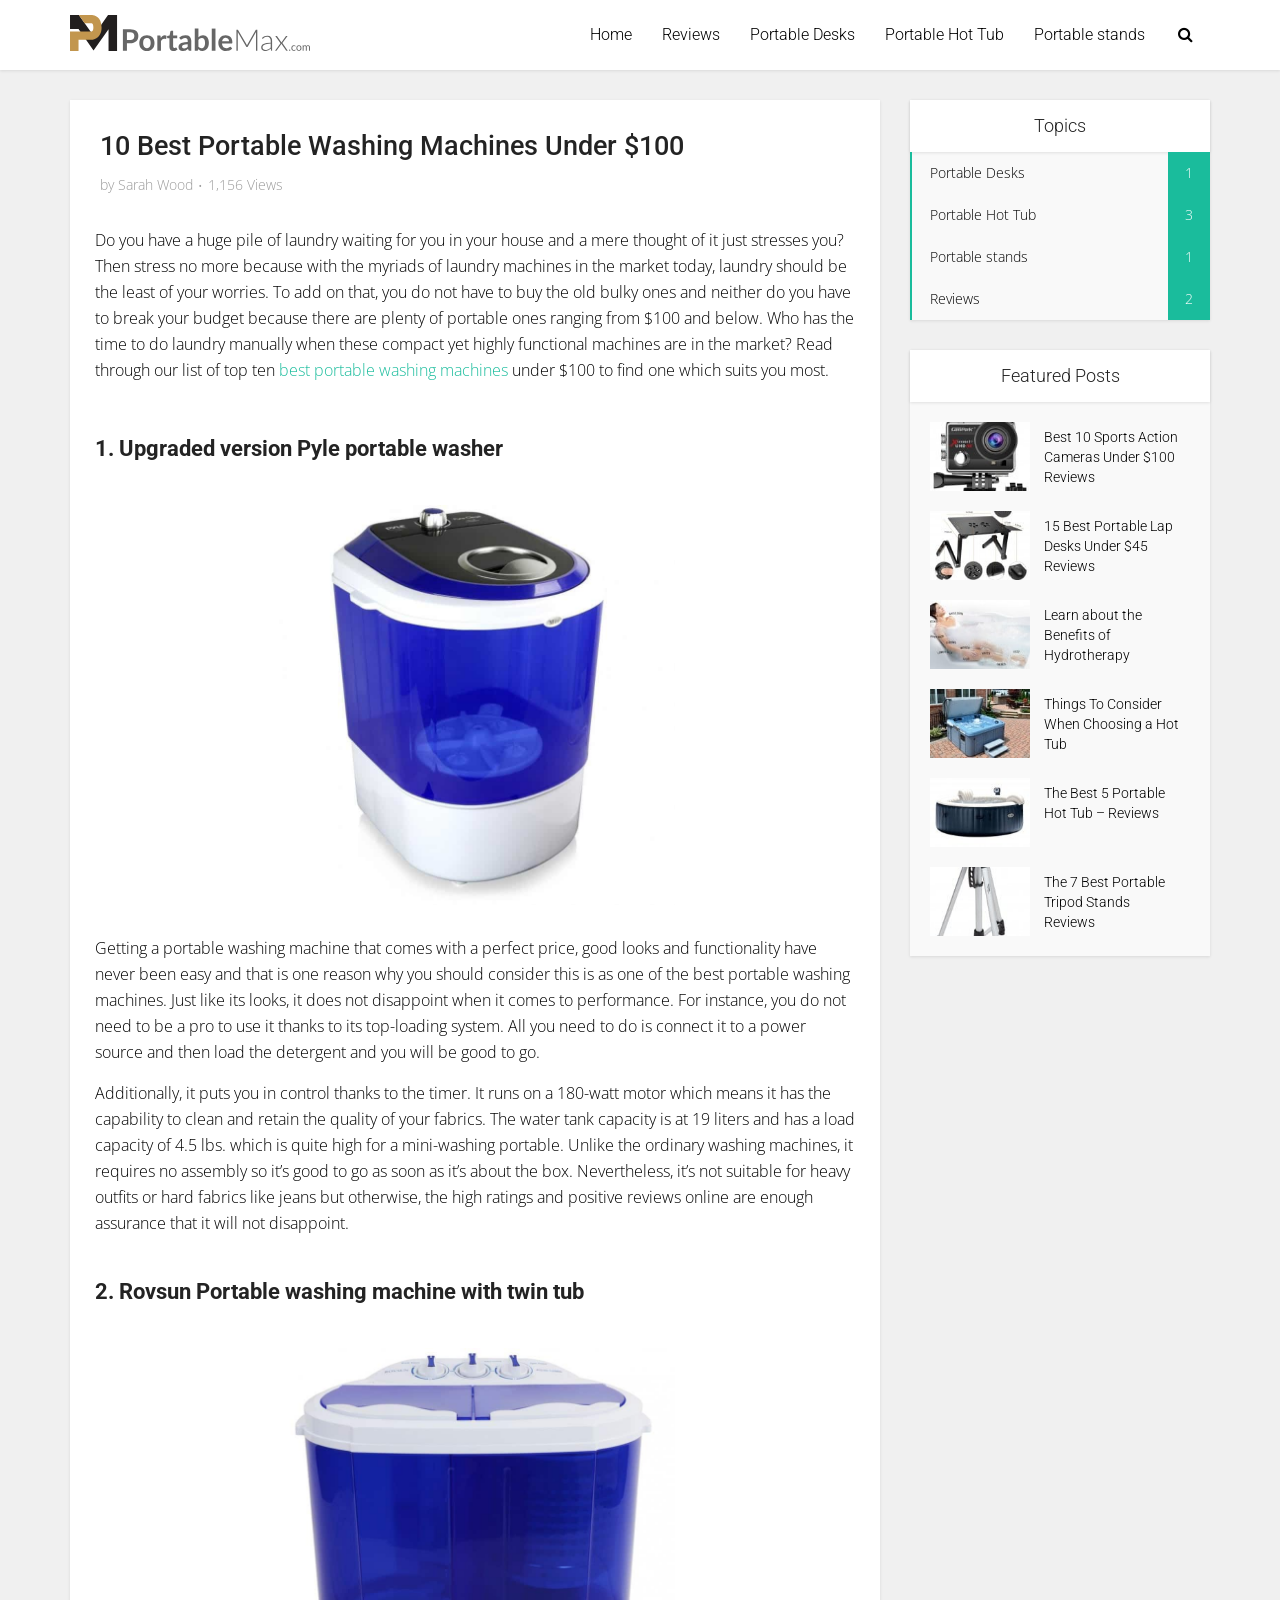
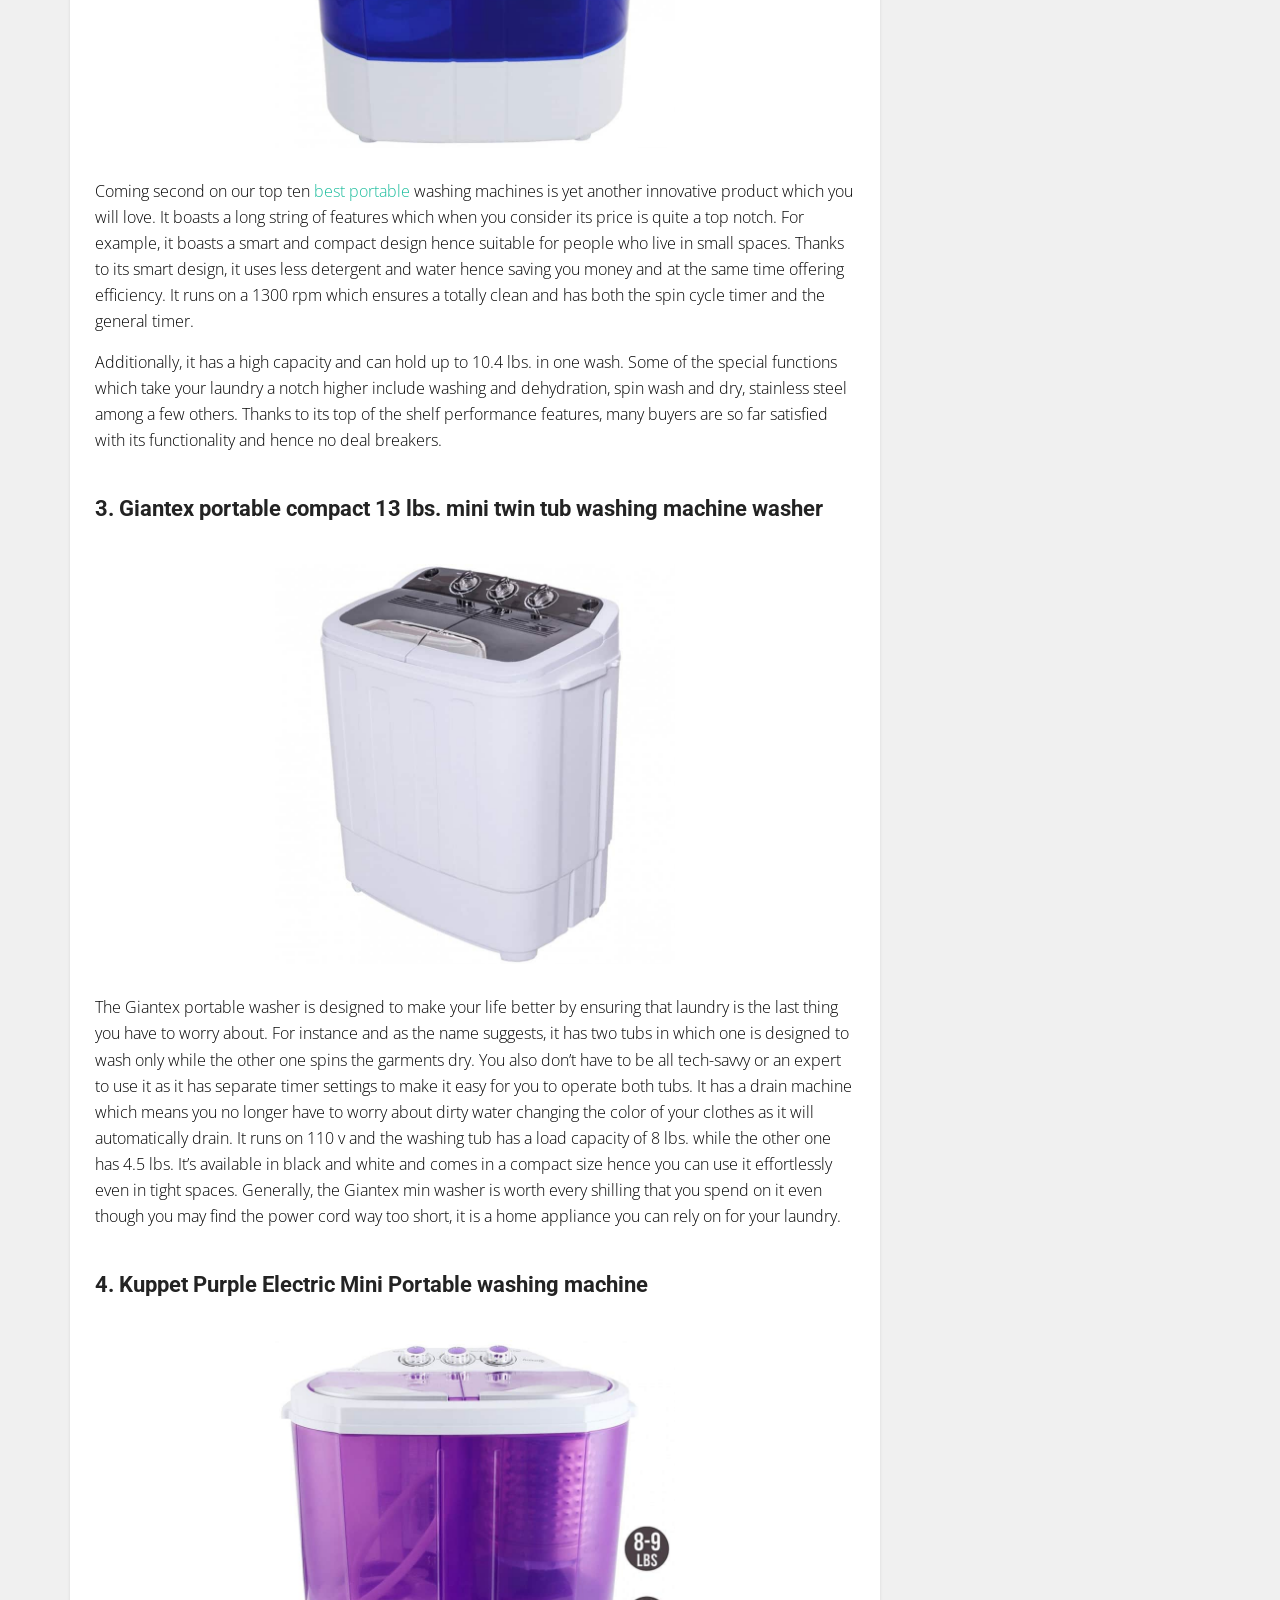
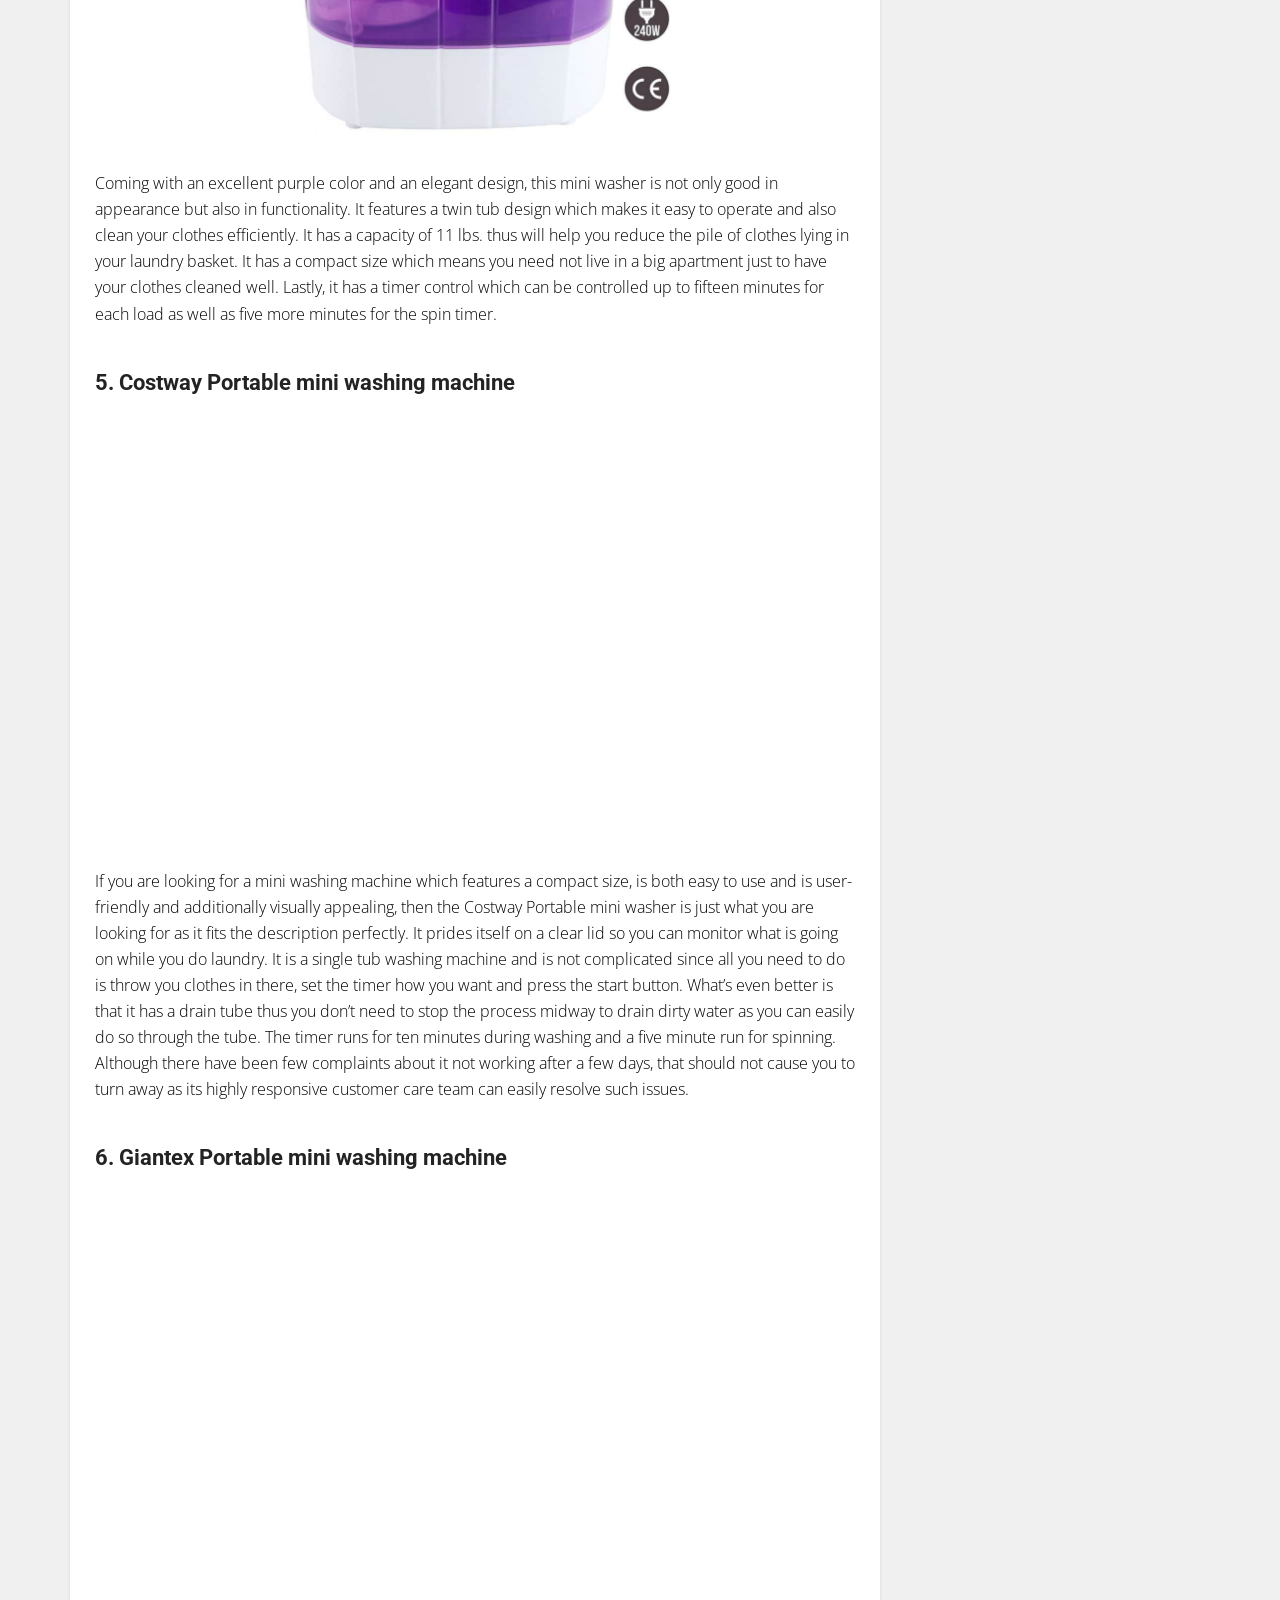
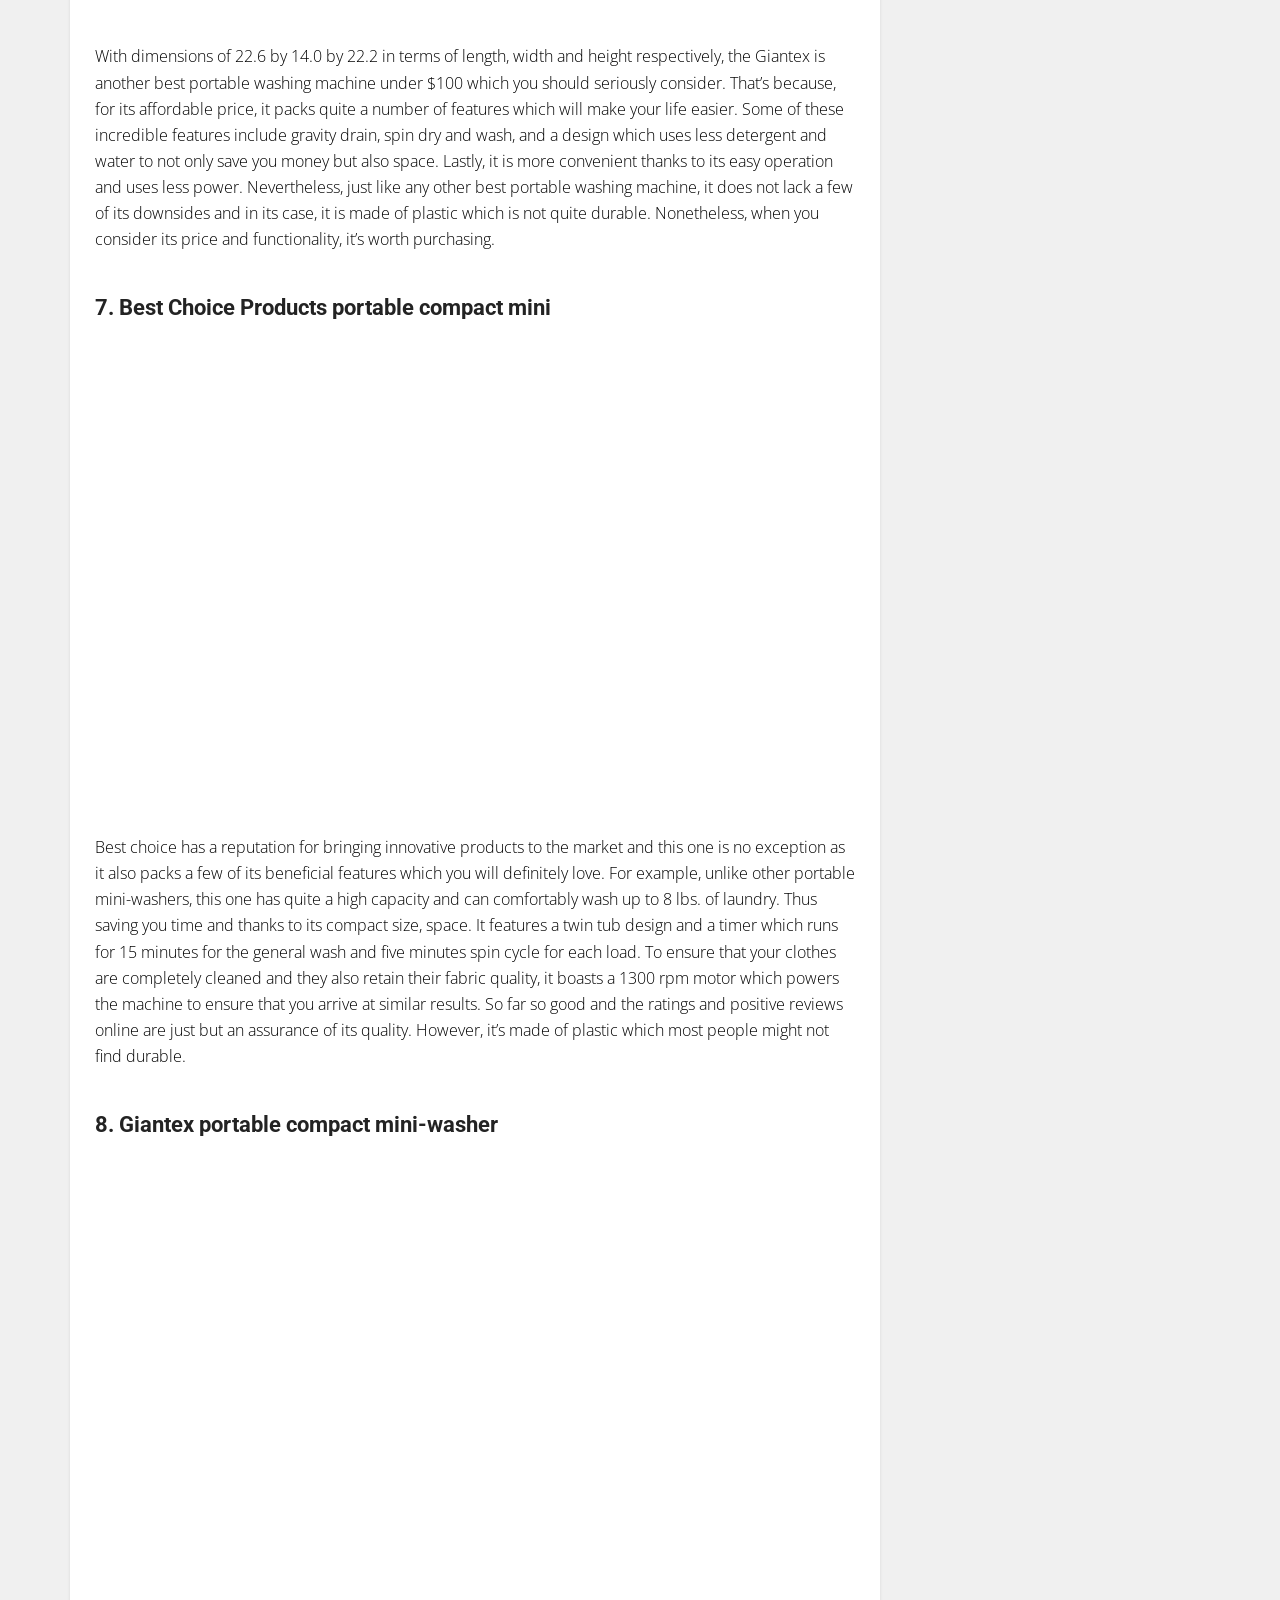
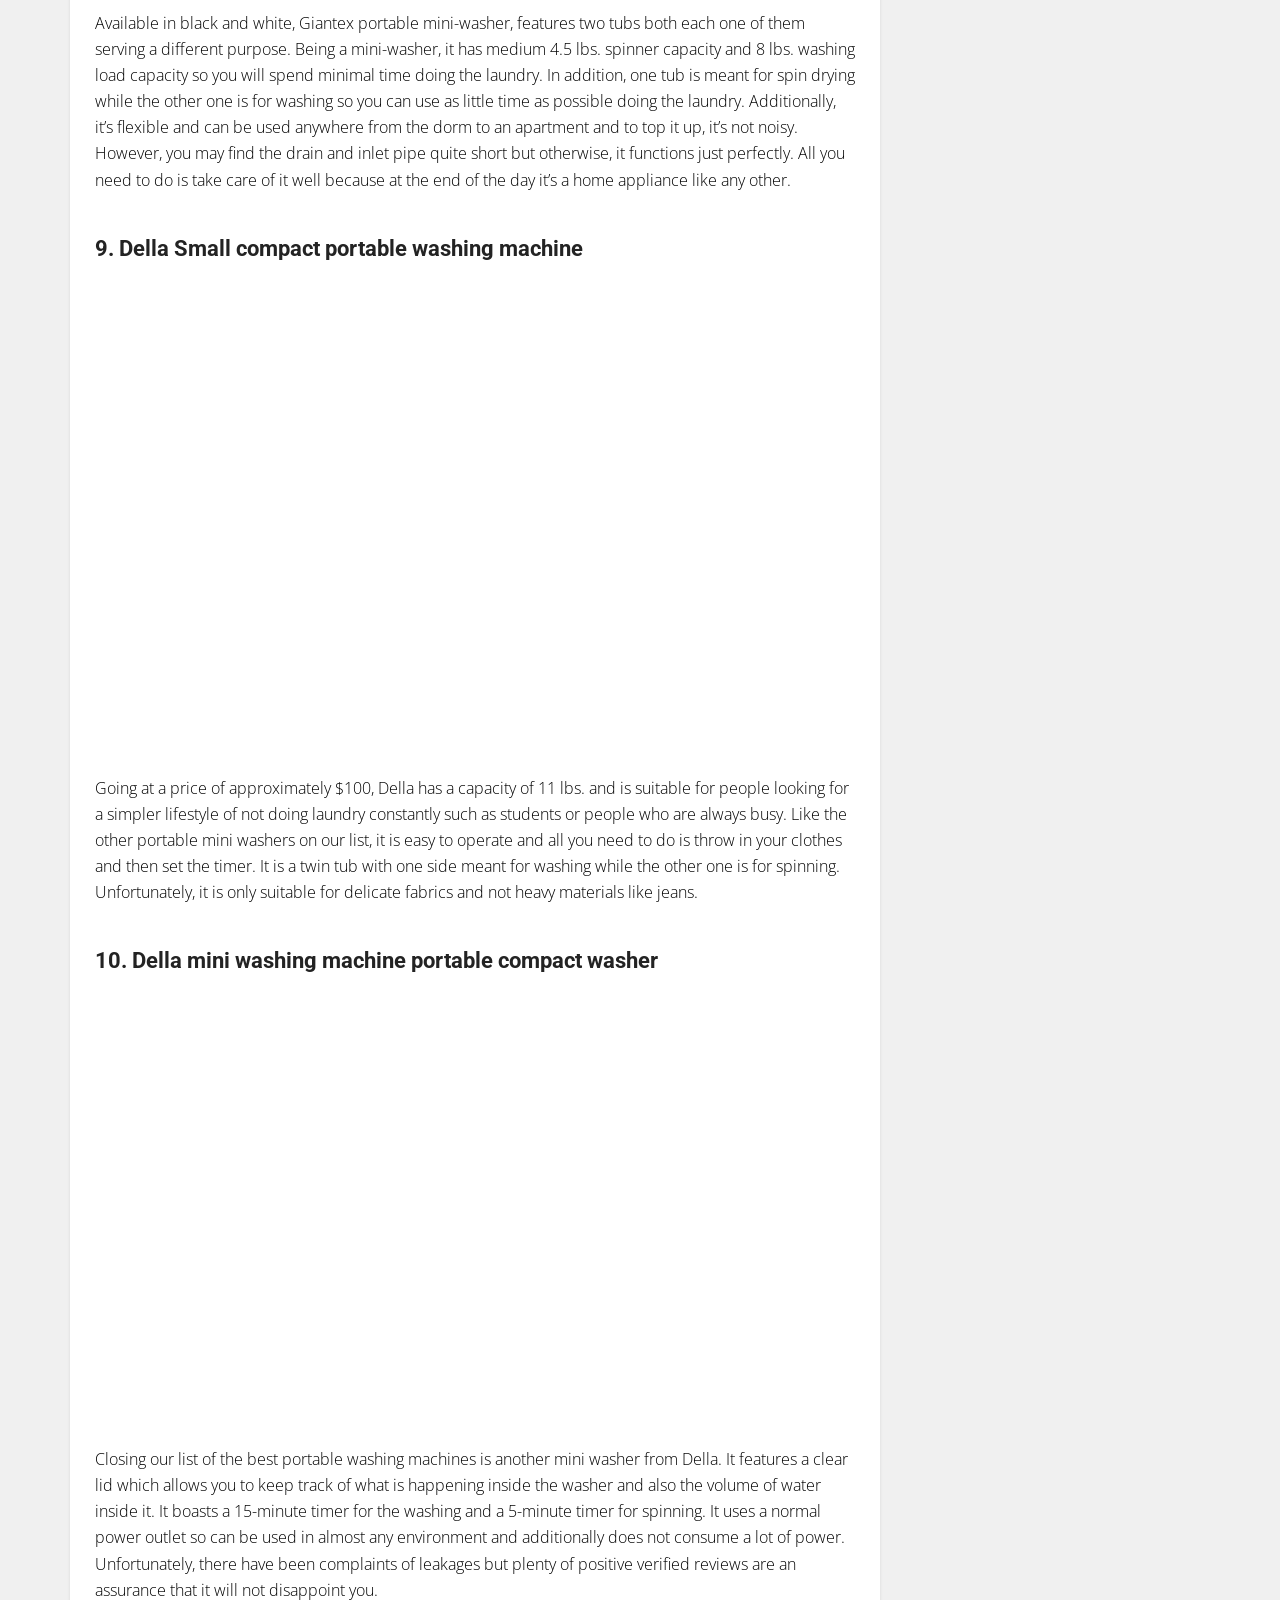
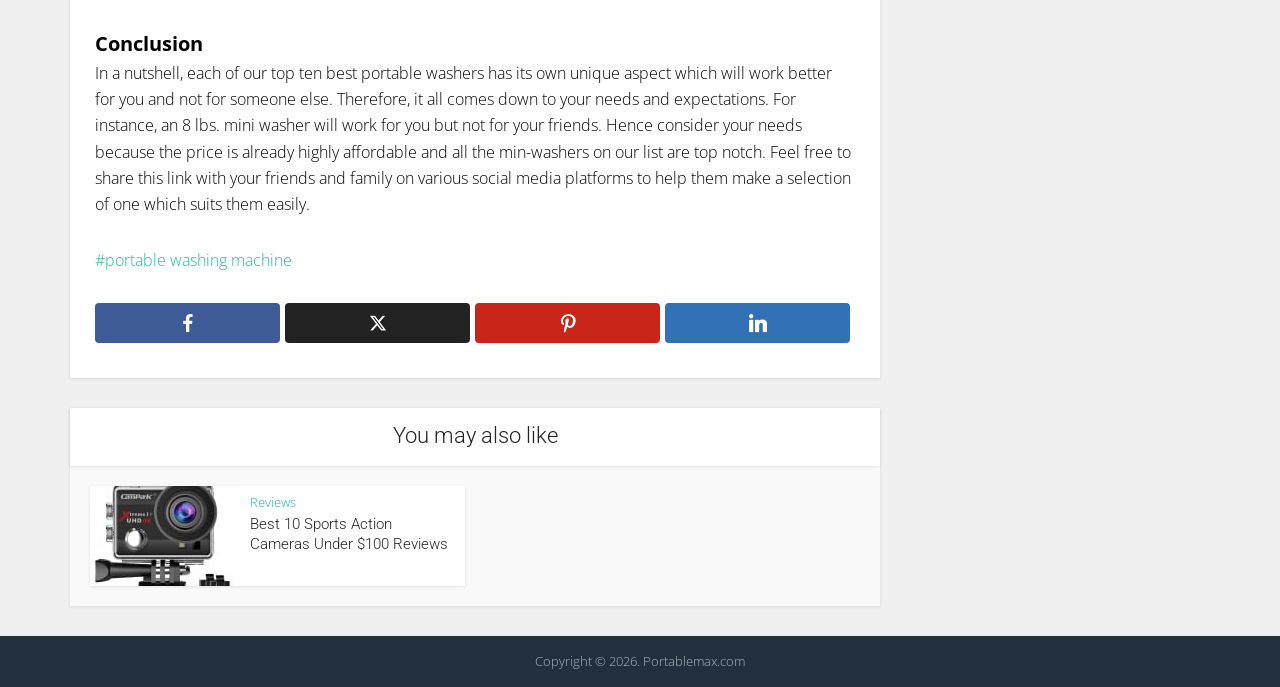
==== 10-best-portable-washing-machines-under-100/index.html @ ef11624a "Add static HTML version of portablemax.com (noindex staging) - Undid Cloudflare Rocket Loader rewrit" ====
<!DOCTYPE html>
<html lang="en-US" class="no-js no-svg">

<head>

<meta http-equiv="Content-Type" content="text/html; charset=UTF-8" />
<meta name="viewport" content="user-scalable=yes, width=device-width, initial-scale=1.0, maximum-scale=1, minimum-scale=1">
<link rel="profile" href="https://gmpg.org/xfn/11" />

<meta name="robots" content="noindex, nofollow" />
	<style>img:is([sizes="auto" i], [sizes^="auto," i]) { contain-intrinsic-size: 3000px 1500px }</style>
	
	<!-- This site is optimized with the Yoast SEO plugin v23.5 - https://yoast.com/wordpress/plugins/seo/ -->
	<title>10 Best Portable Washing Machines Under $100 | PortableMax</title>
	<link rel="canonical" href="https://portablemax.com/10-best-portable-washing-machines-under-100/" />
	<meta property="og:locale" content="en_US" />
	<meta property="og:type" content="article" />
	<meta property="og:title" content="10 Best Portable Washing Machines Under $100 | PortableMax" />
	<meta property="og:description" content="Do you have a huge pile of laundry waiting for you in your house and a mere thought of it just stresses you? Then stress no more because with the myriads of laundry machines in the market today, laundry should be the least of your worries. To add on that, you do not have to [&hellip;]" />
	<meta property="og:url" content="https://portablemax.com/10-best-portable-washing-machines-under-100/" />
	<meta property="og:site_name" content="Portable Max" />
	<meta property="article:published_time" content="2020-07-07T04:51:16+00:00" />
	<meta property="article:modified_time" content="2023-09-05T05:15:58+00:00" />
	<meta property="og:image" content="https://portablemax.com/wp-content/uploads/2018/02/Upgraded-version-Pyle-portable-washer.jpg" />
	<meta property="og:image:width" content="1000" />
	<meta property="og:image:height" content="1000" />
	<meta property="og:image:type" content="image/jpeg" />
	<meta name="author" content="Sarah Wood" />
	<meta name="twitter:card" content="summary_large_image" />
	<meta name="twitter:label1" content="Written by" />
	<meta name="twitter:data1" content="Sarah Wood" />
	<meta name="twitter:label2" content="Est. reading time" />
	<meta name="twitter:data2" content="9 minutes" />
	<script type="application/ld+json" class="yoast-schema-graph">{"@context":"https://schema.org","@graph":[{"@type":"WebPage","@id":"https://portablemax.com/10-best-portable-washing-machines-under-100/","url":"https://portablemax.com/10-best-portable-washing-machines-under-100/","name":"10 Best Portable Washing Machines Under $100 | PortableMax","isPartOf":{"@id":"https://portablemax.com/#website"},"primaryImageOfPage":{"@id":"https://portablemax.com/10-best-portable-washing-machines-under-100/#primaryimage"},"image":{"@id":"https://portablemax.com/10-best-portable-washing-machines-under-100/#primaryimage"},"thumbnailUrl":"https://portablemax.com/wp-content/uploads/2018/02/Upgraded-version-Pyle-portable-washer.jpg","datePublished":"2020-07-07T04:51:16+00:00","dateModified":"2023-09-05T05:15:58+00:00","author":{"@id":"https://portablemax.com/#/schema/person/6be4865dbbcee9104bd4a27d43c3d1df"},"breadcrumb":{"@id":"https://portablemax.com/10-best-portable-washing-machines-under-100/#breadcrumb"},"inLanguage":"en-US","potentialAction":[{"@type":"ReadAction","target":["https://portablemax.com/10-best-portable-washing-machines-under-100/"]}]},{"@type":"ImageObject","inLanguage":"en-US","@id":"https://portablemax.com/10-best-portable-washing-machines-under-100/#primaryimage","url":"https://portablemax.com/wp-content/uploads/2018/02/Upgraded-version-Pyle-portable-washer.jpg","contentUrl":"https://portablemax.com/wp-content/uploads/2018/02/Upgraded-version-Pyle-portable-washer.jpg","width":1000,"height":1000},{"@type":"BreadcrumbList","@id":"https://portablemax.com/10-best-portable-washing-machines-under-100/#breadcrumb","itemListElement":[{"@type":"ListItem","position":1,"name":"Home","item":"https://portablemax.com/"},{"@type":"ListItem","position":2,"name":"10 Best Portable Washing Machines Under $100"}]},{"@type":"WebSite","@id":"https://portablemax.com/#website","url":"https://portablemax.com/","name":"Portable Max","description":"","potentialAction":[{"@type":"SearchAction","target":{"@type":"EntryPoint","urlTemplate":"https://portablemax.com/?s={search_term_string}"},"query-input":{"@type":"PropertyValueSpecification","valueRequired":true,"valueName":"search_term_string"}}],"inLanguage":"en-US"},{"@type":"Person","@id":"https://portablemax.com/#/schema/person/6be4865dbbcee9104bd4a27d43c3d1df","name":"Sarah Wood","image":{"@type":"ImageObject","inLanguage":"en-US","@id":"https://portablemax.com/#/schema/person/image/","url":"https://secure.gravatar.com/avatar/f2093e40ea5aa2933a55e59f04e524bc552ea7b1d919501856fa24117bd66f5e?s=96&d=mm&r=g","contentUrl":"https://secure.gravatar.com/avatar/f2093e40ea5aa2933a55e59f04e524bc552ea7b1d919501856fa24117bd66f5e?s=96&d=mm&r=g","caption":"Sarah Wood"},"url":"https://portablemax.com/author/webmaster/"}]}</script>
	<!-- / Yoast SEO plugin. -->


<link rel='dns-prefetch' href='//fonts.googleapis.com' />
<script type="text/javascript">
/* <![CDATA[ */
window._wpemojiSettings = {"baseUrl":"https:\/\/s.w.org\/images\/core\/emoji\/16.0.1\/72x72\/","ext":".png","svgUrl":"https:\/\/s.w.org\/images\/core\/emoji\/16.0.1\/svg\/","svgExt":".svg","source":{"concatemoji":"https:\/\/portablemax.com\/wp-includes\/js\/wp-emoji-release.min.js?ver=6.8.11"}};
/*! This file is auto-generated */
!function(s,n){var o,i,e;function c(e){try{var t={supportTests:e,timestamp:(new Date).valueOf()};sessionStorage.setItem(o,JSON.stringify(t))}catch(e){}}function p(e,t,n){e.clearRect(0,0,e.canvas.width,e.canvas.height),e.fillText(t,0,0);var t=new Uint32Array(e.getImageData(0,0,e.canvas.width,e.canvas.height).data),a=(e.clearRect(0,0,e.canvas.width,e.canvas.height),e.fillText(n,0,0),new Uint32Array(e.getImageData(0,0,e.canvas.width,e.canvas.height).data));return t.every(function(e,t){return e===a[t]})}function u(e,t){e.clearRect(0,0,e.canvas.width,e.canvas.height),e.fillText(t,0,0);for(var n=e.getImageData(16,16,1,1),a=0;a<n.data.length;a++)if(0!==n.data[a])return!1;return!0}function f(e,t,n,a){switch(t){case"flag":return n(e,"\ud83c\udff3\ufe0f\u200d\u26a7\ufe0f","\ud83c\udff3\ufe0f\u200b\u26a7\ufe0f")?!1:!n(e,"\ud83c\udde8\ud83c\uddf6","\ud83c\udde8\u200b\ud83c\uddf6")&&!n(e,"\ud83c\udff4\udb40\udc67\udb40\udc62\udb40\udc65\udb40\udc6e\udb40\udc67\udb40\udc7f","\ud83c\udff4\u200b\udb40\udc67\u200b\udb40\udc62\u200b\udb40\udc65\u200b\udb40\udc6e\u200b\udb40\udc67\u200b\udb40\udc7f");case"emoji":return!a(e,"\ud83e\udedf")}return!1}function g(e,t,n,a){var r="undefined"!=typeof WorkerGlobalScope&&self instanceof WorkerGlobalScope?new OffscreenCanvas(300,150):s.createElement("canvas"),o=r.getContext("2d",{willReadFrequently:!0}),i=(o.textBaseline="top",o.font="600 32px Arial",{});return e.forEach(function(e){i[e]=t(o,e,n,a)}),i}function t(e){var t=s.createElement("script");t.src=e,t.defer=!0,s.head.appendChild(t)}"undefined"!=typeof Promise&&(o="wpEmojiSettingsSupports",i=["flag","emoji"],n.supports={everything:!0,everythingExceptFlag:!0},e=new Promise(function(e){s.addEventListener("DOMContentLoaded",e,{once:!0})}),new Promise(function(t){var n=function(){try{var e=JSON.parse(sessionStorage.getItem(o));if("object"==typeof e&&"number"==typeof e.timestamp&&(new Date).valueOf()<e.timestamp+604800&&"object"==typeof e.supportTests)return e.supportTests}catch(e){}return null}();if(!n){if("undefined"!=typeof Worker&&"undefined"!=typeof OffscreenCanvas&&"undefined"!=typeof URL&&URL.createObjectURL&&"undefined"!=typeof Blob)try{var e="postMessage("+g.toString()+"("+[JSON.stringify(i),f.toString(),p.toString(),u.toString()].join(",")+"));",a=new Blob([e],{type:"text/javascript"}),r=new Worker(URL.createObjectURL(a),{name:"wpTestEmojiSupports"});return void(r.onmessage=function(e){c(n=e.data),r.terminate(),t(n)})}catch(e){}c(n=g(i,f,p,u))}t(n)}).then(function(e){for(var t in e)n.supports[t]=e[t],n.supports.everything=n.supports.everything&&n.supports[t],"flag"!==t&&(n.supports.everythingExceptFlag=n.supports.everythingExceptFlag&&n.supports[t]);n.supports.everythingExceptFlag=n.supports.everythingExceptFlag&&!n.supports.flag,n.DOMReady=!1,n.readyCallback=function(){n.DOMReady=!0}}).then(function(){return e}).then(function(){var e;n.supports.everything||(n.readyCallback(),(e=n.source||{}).concatemoji?t(e.concatemoji):e.wpemoji&&e.twemoji&&(t(e.twemoji),t(e.wpemoji)))}))}((window,document),window._wpemojiSettings);
/* ]]> */
</script>
<style id='wp-emoji-styles-inline-css' type='text/css'>

	img.wp-smiley, img.emoji {
		display: inline !important;
		border: none !important;
		box-shadow: none !important;
		height: 1em !important;
		width: 1em !important;
		margin: 0 0.07em !important;
		vertical-align: -0.1em !important;
		background: none !important;
		padding: 0 !important;
	}
</style>
<link rel='stylesheet' id='wp-block-library-css' href='../wp-includes/css/dist/block-library/style.min.css?ver=6.8.11' type='text/css' media='all' />
<style id='classic-theme-styles-inline-css' type='text/css'>
/*! This file is auto-generated */
.wp-block-button__link{color:#fff;background-color:#32373c;border-radius:9999px;box-shadow:none;text-decoration:none;padding:calc(.667em + 2px) calc(1.333em + 2px);font-size:1.125em}.wp-block-file__button{background:#32373c;color:#fff;text-decoration:none}
</style>
<style id='global-styles-inline-css' type='text/css'>
:root{--wp--preset--aspect-ratio--square: 1;--wp--preset--aspect-ratio--4-3: 4/3;--wp--preset--aspect-ratio--3-4: 3/4;--wp--preset--aspect-ratio--3-2: 3/2;--wp--preset--aspect-ratio--2-3: 2/3;--wp--preset--aspect-ratio--16-9: 16/9;--wp--preset--aspect-ratio--9-16: 9/16;--wp--preset--color--black: #000000;--wp--preset--color--cyan-bluish-gray: #abb8c3;--wp--preset--color--white: #ffffff;--wp--preset--color--pale-pink: #f78da7;--wp--preset--color--vivid-red: #cf2e2e;--wp--preset--color--luminous-vivid-orange: #ff6900;--wp--preset--color--luminous-vivid-amber: #fcb900;--wp--preset--color--light-green-cyan: #7bdcb5;--wp--preset--color--vivid-green-cyan: #00d084;--wp--preset--color--pale-cyan-blue: #8ed1fc;--wp--preset--color--vivid-cyan-blue: #0693e3;--wp--preset--color--vivid-purple: #9b51e0;--wp--preset--color--vce-acc: #1abc9c;--wp--preset--color--vce-meta: #9b9b9b;--wp--preset--color--vce-txt: #000000;--wp--preset--color--vce-bg: #ffffff;--wp--preset--color--vce-cat-0: ;--wp--preset--gradient--vivid-cyan-blue-to-vivid-purple: linear-gradient(135deg,rgba(6,147,227,1) 0%,rgb(155,81,224) 100%);--wp--preset--gradient--light-green-cyan-to-vivid-green-cyan: linear-gradient(135deg,rgb(122,220,180) 0%,rgb(0,208,130) 100%);--wp--preset--gradient--luminous-vivid-amber-to-luminous-vivid-orange: linear-gradient(135deg,rgba(252,185,0,1) 0%,rgba(255,105,0,1) 100%);--wp--preset--gradient--luminous-vivid-orange-to-vivid-red: linear-gradient(135deg,rgba(255,105,0,1) 0%,rgb(207,46,46) 100%);--wp--preset--gradient--very-light-gray-to-cyan-bluish-gray: linear-gradient(135deg,rgb(238,238,238) 0%,rgb(169,184,195) 100%);--wp--preset--gradient--cool-to-warm-spectrum: linear-gradient(135deg,rgb(74,234,220) 0%,rgb(151,120,209) 20%,rgb(207,42,186) 40%,rgb(238,44,130) 60%,rgb(251,105,98) 80%,rgb(254,248,76) 100%);--wp--preset--gradient--blush-light-purple: linear-gradient(135deg,rgb(255,206,236) 0%,rgb(152,150,240) 100%);--wp--preset--gradient--blush-bordeaux: linear-gradient(135deg,rgb(254,205,165) 0%,rgb(254,45,45) 50%,rgb(107,0,62) 100%);--wp--preset--gradient--luminous-dusk: linear-gradient(135deg,rgb(255,203,112) 0%,rgb(199,81,192) 50%,rgb(65,88,208) 100%);--wp--preset--gradient--pale-ocean: linear-gradient(135deg,rgb(255,245,203) 0%,rgb(182,227,212) 50%,rgb(51,167,181) 100%);--wp--preset--gradient--electric-grass: linear-gradient(135deg,rgb(202,248,128) 0%,rgb(113,206,126) 100%);--wp--preset--gradient--midnight: linear-gradient(135deg,rgb(2,3,129) 0%,rgb(40,116,252) 100%);--wp--preset--font-size--small: 13px;--wp--preset--font-size--medium: 20px;--wp--preset--font-size--large: 21px;--wp--preset--font-size--x-large: 42px;--wp--preset--font-size--normal: 16px;--wp--preset--font-size--huge: 28px;--wp--preset--spacing--20: 0.44rem;--wp--preset--spacing--30: 0.67rem;--wp--preset--spacing--40: 1rem;--wp--preset--spacing--50: 1.5rem;--wp--preset--spacing--60: 2.25rem;--wp--preset--spacing--70: 3.38rem;--wp--preset--spacing--80: 5.06rem;--wp--preset--shadow--natural: 6px 6px 9px rgba(0, 0, 0, 0.2);--wp--preset--shadow--deep: 12px 12px 50px rgba(0, 0, 0, 0.4);--wp--preset--shadow--sharp: 6px 6px 0px rgba(0, 0, 0, 0.2);--wp--preset--shadow--outlined: 6px 6px 0px -3px rgba(255, 255, 255, 1), 6px 6px rgba(0, 0, 0, 1);--wp--preset--shadow--crisp: 6px 6px 0px rgba(0, 0, 0, 1);}:where(.is-layout-flex){gap: 0.5em;}:where(.is-layout-grid){gap: 0.5em;}body .is-layout-flex{display: flex;}.is-layout-flex{flex-wrap: wrap;align-items: center;}.is-layout-flex > :is(*, div){margin: 0;}body .is-layout-grid{display: grid;}.is-layout-grid > :is(*, div){margin: 0;}:where(.wp-block-columns.is-layout-flex){gap: 2em;}:where(.wp-block-columns.is-layout-grid){gap: 2em;}:where(.wp-block-post-template.is-layout-flex){gap: 1.25em;}:where(.wp-block-post-template.is-layout-grid){gap: 1.25em;}.has-black-color{color: var(--wp--preset--color--black) !important;}.has-cyan-bluish-gray-color{color: var(--wp--preset--color--cyan-bluish-gray) !important;}.has-white-color{color: var(--wp--preset--color--white) !important;}.has-pale-pink-color{color: var(--wp--preset--color--pale-pink) !important;}.has-vivid-red-color{color: var(--wp--preset--color--vivid-red) !important;}.has-luminous-vivid-orange-color{color: var(--wp--preset--color--luminous-vivid-orange) !important;}.has-luminous-vivid-amber-color{color: var(--wp--preset--color--luminous-vivid-amber) !important;}.has-light-green-cyan-color{color: var(--wp--preset--color--light-green-cyan) !important;}.has-vivid-green-cyan-color{color: var(--wp--preset--color--vivid-green-cyan) !important;}.has-pale-cyan-blue-color{color: var(--wp--preset--color--pale-cyan-blue) !important;}.has-vivid-cyan-blue-color{color: var(--wp--preset--color--vivid-cyan-blue) !important;}.has-vivid-purple-color{color: var(--wp--preset--color--vivid-purple) !important;}.has-black-background-color{background-color: var(--wp--preset--color--black) !important;}.has-cyan-bluish-gray-background-color{background-color: var(--wp--preset--color--cyan-bluish-gray) !important;}.has-white-background-color{background-color: var(--wp--preset--color--white) !important;}.has-pale-pink-background-color{background-color: var(--wp--preset--color--pale-pink) !important;}.has-vivid-red-background-color{background-color: var(--wp--preset--color--vivid-red) !important;}.has-luminous-vivid-orange-background-color{background-color: var(--wp--preset--color--luminous-vivid-orange) !important;}.has-luminous-vivid-amber-background-color{background-color: var(--wp--preset--color--luminous-vivid-amber) !important;}.has-light-green-cyan-background-color{background-color: var(--wp--preset--color--light-green-cyan) !important;}.has-vivid-green-cyan-background-color{background-color: var(--wp--preset--color--vivid-green-cyan) !important;}.has-pale-cyan-blue-background-color{background-color: var(--wp--preset--color--pale-cyan-blue) !important;}.has-vivid-cyan-blue-background-color{background-color: var(--wp--preset--color--vivid-cyan-blue) !important;}.has-vivid-purple-background-color{background-color: var(--wp--preset--color--vivid-purple) !important;}.has-black-border-color{border-color: var(--wp--preset--color--black) !important;}.has-cyan-bluish-gray-border-color{border-color: var(--wp--preset--color--cyan-bluish-gray) !important;}.has-white-border-color{border-color: var(--wp--preset--color--white) !important;}.has-pale-pink-border-color{border-color: var(--wp--preset--color--pale-pink) !important;}.has-vivid-red-border-color{border-color: var(--wp--preset--color--vivid-red) !important;}.has-luminous-vivid-orange-border-color{border-color: var(--wp--preset--color--luminous-vivid-orange) !important;}.has-luminous-vivid-amber-border-color{border-color: var(--wp--preset--color--luminous-vivid-amber) !important;}.has-light-green-cyan-border-color{border-color: var(--wp--preset--color--light-green-cyan) !important;}.has-vivid-green-cyan-border-color{border-color: var(--wp--preset--color--vivid-green-cyan) !important;}.has-pale-cyan-blue-border-color{border-color: var(--wp--preset--color--pale-cyan-blue) !important;}.has-vivid-cyan-blue-border-color{border-color: var(--wp--preset--color--vivid-cyan-blue) !important;}.has-vivid-purple-border-color{border-color: var(--wp--preset--color--vivid-purple) !important;}.has-vivid-cyan-blue-to-vivid-purple-gradient-background{background: var(--wp--preset--gradient--vivid-cyan-blue-to-vivid-purple) !important;}.has-light-green-cyan-to-vivid-green-cyan-gradient-background{background: var(--wp--preset--gradient--light-green-cyan-to-vivid-green-cyan) !important;}.has-luminous-vivid-amber-to-luminous-vivid-orange-gradient-background{background: var(--wp--preset--gradient--luminous-vivid-amber-to-luminous-vivid-orange) !important;}.has-luminous-vivid-orange-to-vivid-red-gradient-background{background: var(--wp--preset--gradient--luminous-vivid-orange-to-vivid-red) !important;}.has-very-light-gray-to-cyan-bluish-gray-gradient-background{background: var(--wp--preset--gradient--very-light-gray-to-cyan-bluish-gray) !important;}.has-cool-to-warm-spectrum-gradient-background{background: var(--wp--preset--gradient--cool-to-warm-spectrum) !important;}.has-blush-light-purple-gradient-background{background: var(--wp--preset--gradient--blush-light-purple) !important;}.has-blush-bordeaux-gradient-background{background: var(--wp--preset--gradient--blush-bordeaux) !important;}.has-luminous-dusk-gradient-background{background: var(--wp--preset--gradient--luminous-dusk) !important;}.has-pale-ocean-gradient-background{background: var(--wp--preset--gradient--pale-ocean) !important;}.has-electric-grass-gradient-background{background: var(--wp--preset--gradient--electric-grass) !important;}.has-midnight-gradient-background{background: var(--wp--preset--gradient--midnight) !important;}.has-small-font-size{font-size: var(--wp--preset--font-size--small) !important;}.has-medium-font-size{font-size: var(--wp--preset--font-size--medium) !important;}.has-large-font-size{font-size: var(--wp--preset--font-size--large) !important;}.has-x-large-font-size{font-size: var(--wp--preset--font-size--x-large) !important;}
:where(.wp-block-post-template.is-layout-flex){gap: 1.25em;}:where(.wp-block-post-template.is-layout-grid){gap: 1.25em;}
:where(.wp-block-columns.is-layout-flex){gap: 2em;}:where(.wp-block-columns.is-layout-grid){gap: 2em;}
:root :where(.wp-block-pullquote){font-size: 1.5em;line-height: 1.6;}
</style>
<link rel='stylesheet' id='mks_shortcodes_simple_line_icons-css' href='../wp-content/plugins/meks-flexible-shortcodes/css/simple-line/simple-line-icons.css?ver=1.3.8' type='text/css' media='screen' />
<link rel='stylesheet' id='mks_shortcodes_css-css' href='../wp-content/plugins/meks-flexible-shortcodes/css/style.css?ver=1.3.8' type='text/css' media='screen' />
<link rel='stylesheet' id='toc-screen-css' href='../wp-content/plugins/table-of-contents-plus/assets/screen.min.css?ver=202609.1' type='text/css' media='all' />
<link rel='stylesheet' id='vce-fonts-css' href='https://fonts.googleapis.com/css2?family=Open%20Sans:wght@300&#038;family=Roboto:wght@300' type='text/css' media='all' />
<link rel='stylesheet' id='vce-style-css' href='../wp-content/themes/voice/assets/css/min.css?ver=3.0.3' type='text/css' media='all' />
<style id='vce-style-inline-css' type='text/css'>
body, button, input, select, textarea {font-size: 1.6rem;}.vce-single .entry-headline p{font-size: 2.2rem;}.main-navigation a{font-size: 1.6rem;}.sidebar .widget-title{font-size: 1.8rem;}.sidebar .widget, .vce-lay-c .entry-content, .vce-lay-h .entry-content {font-size: 1.4rem;}.vce-featured-link-article{font-size: 5.2rem;}.vce-featured-grid-big.vce-featured-grid .vce-featured-link-article{font-size: 3.4rem;}.vce-featured-grid .vce-featured-link-article{font-size: 2.2rem;}h1 { font-size: 4.5rem; }h2 { font-size: 4.0rem; }h3 { font-size: 3.5rem; }h4 { font-size: 2.5rem; }h5 { font-size: 2.0rem; }h6 { font-size: 1.8rem; }.comment-reply-title, .main-box-title{font-size: 2.2rem;}h1.entry-title{font-size: 4.5rem;}.vce-lay-a .entry-title a{font-size: 3.4rem;}.vce-lay-b .entry-title{font-size: 2.4rem;}.vce-lay-c .entry-title, .vce-sid-none .vce-lay-c .entry-title{font-size: 2.2rem;}.vce-lay-d .entry-title{font-size: 1.5rem;}.vce-lay-e .entry-title{font-size: 1.4rem;}.vce-lay-f .entry-title{font-size: 1.4rem;}.vce-lay-g .entry-title a, .vce-lay-g .entry-title a:hover{font-size: 3.0rem;}.vce-lay-h .entry-title{font-size: 2.4rem;}.entry-meta div,.entry-meta div a,.vce-lay-g .meta-item,.vce-lay-c .meta-item{font-size: 1.4rem;}.vce-lay-d .meta-category a,.vce-lay-d .entry-meta div,.vce-lay-d .entry-meta div a,.vce-lay-e .entry-meta div,.vce-lay-e .entry-meta div a,.vce-lay-e .fn,.vce-lay-e .meta-item{font-size: 1.3rem;}body {background-color:#f0f0f0;}body,.mks_author_widget h3,.site-description,.meta-category a,textarea {font-family: 'Open Sans';font-weight: 300;}h1,h2,h3,h4,h5,h6,blockquote,.vce-post-link,.site-title,.site-title a,.main-box-title,.comment-reply-title,.entry-title a,.vce-single .entry-headline p,.vce-prev-next-link,.author-title,.mks_pullquote,.widget_rss ul li .rsswidget,#bbpress-forums .bbp-forum-title,#bbpress-forums .bbp-topic-permalink {font-family: 'Roboto';font-weight: 300;}.main-navigation a,.sidr a{font-family: 'Roboto';font-weight: 300;}.vce-single .entry-content,.vce-single .entry-headline,.vce-single .entry-footer,.vce-share-bar {width: 760px;}.vce-lay-a .lay-a-content{width: 760px;max-width: 760px;}.vce-page .entry-content,.vce-page .entry-title-page {width: 600px;}.vce-sid-none .vce-single .entry-content,.vce-sid-none .vce-single .entry-headline,.vce-sid-none .vce-single .entry-footer {width: 600px;}.vce-sid-none .vce-page .entry-content,.vce-sid-none .vce-page .entry-title-page,.error404 .entry-content {width: 600px;max-width: 600px;}body, button, input, select, textarea{color: #000000;}h1,h2,h3,h4,h5,h6,.entry-title a,.prev-next-nav a,#bbpress-forums .bbp-forum-title, #bbpress-forums .bbp-topic-permalink,.woocommerce ul.products li.product .price .amount{color: #232323;}a,.entry-title a:hover,.vce-prev-next-link:hover,.vce-author-links a:hover,.required,.error404 h4,.prev-next-nav a:hover,#bbpress-forums .bbp-forum-title:hover, #bbpress-forums .bbp-topic-permalink:hover,.woocommerce ul.products li.product h3:hover,.woocommerce ul.products li.product h3:hover mark,.main-box-title a:hover{color: #1abc9c;}.vce-square,.vce-main-content .mejs-controls .mejs-time-rail .mejs-time-current,button,input[type="button"],input[type="reset"],input[type="submit"],.vce-button,.pagination-wapper a,#vce-pagination .next.page-numbers,#vce-pagination .prev.page-numbers,#vce-pagination .page-numbers,#vce-pagination .page-numbers.current,.vce-link-pages a,#vce-pagination a,.vce-load-more a,.vce-slider-pagination .owl-nav > div,.vce-mega-menu-posts-wrap .owl-nav > div,.comment-reply-link:hover,.vce-featured-section a,.vce-lay-g .vce-featured-info .meta-category a,.vce-404-menu a,.vce-post.sticky .meta-image:before,#vce-pagination .page-numbers:hover,#bbpress-forums .bbp-pagination .current,#bbpress-forums .bbp-pagination a:hover,.woocommerce #respond input#submit,.woocommerce a.button,.woocommerce button.button,.woocommerce input.button,.woocommerce ul.products li.product .added_to_cart,.woocommerce #respond input#submit:hover,.woocommerce a.button:hover,.woocommerce button.button:hover,.woocommerce input.button:hover,.woocommerce ul.products li.product .added_to_cart:hover,.woocommerce #respond input#submit.alt,.woocommerce a.button.alt,.woocommerce button.button.alt,.woocommerce input.button.alt,.woocommerce #respond input#submit.alt:hover, .woocommerce a.button.alt:hover, .woocommerce button.button.alt:hover, .woocommerce input.button.alt:hover,.woocommerce span.onsale,.woocommerce .widget_price_filter .ui-slider .ui-slider-range,.woocommerce .widget_price_filter .ui-slider .ui-slider-handle,.comments-holder .navigation .page-numbers.current,.vce-lay-a .vce-read-more:hover,.vce-lay-c .vce-read-more:hover,body div.wpforms-container-full .wpforms-form input[type=submit], body div.wpforms-container-full .wpforms-form button[type=submit], body div.wpforms-container-full .wpforms-form .wpforms-page-button,body div.wpforms-container-full .wpforms-form input[type=submit]:hover, body div.wpforms-container-full .wpforms-form button[type=submit]:hover, body div.wpforms-container-full .wpforms-form .wpforms-page-button:hover,.wp-block-search__button {background-color: #1abc9c;}#vce-pagination .page-numbers,.comments-holder .navigation .page-numbers{background: transparent;color: #1abc9c;border: 1px solid #1abc9c;}.comments-holder .navigation .page-numbers:hover{background: #1abc9c;border: 1px solid #1abc9c;}.bbp-pagination-links a{background: transparent;color: #1abc9c;border: 1px solid #1abc9c !important;}#vce-pagination .page-numbers.current,.bbp-pagination-links span.current,.comments-holder .navigation .page-numbers.current{border: 1px solid #1abc9c;}.widget_categories .cat-item:before,.widget_categories .cat-item .count{background: #1abc9c;}.comment-reply-link,.vce-lay-a .vce-read-more,.vce-lay-c .vce-read-more{border: 1px solid #1abc9c;}.entry-meta div,.entry-meta-count,.entry-meta div a,.comment-metadata a,.meta-category span,.meta-author-wrapped,.wp-caption .wp-caption-text,.widget_rss .rss-date,.sidebar cite,.site-footer cite,.sidebar .vce-post-list .entry-meta div,.sidebar .vce-post-list .entry-meta div a,.sidebar .vce-post-list .fn,.sidebar .vce-post-list .fn a,.site-footer .vce-post-list .entry-meta div,.site-footer .vce-post-list .entry-meta div a,.site-footer .vce-post-list .fn,.site-footer .vce-post-list .fn a,#bbpress-forums .bbp-topic-started-by,#bbpress-forums .bbp-topic-started-in,#bbpress-forums .bbp-forum-info .bbp-forum-content,#bbpress-forums p.bbp-topic-meta,span.bbp-admin-links a,.bbp-reply-post-date,#bbpress-forums li.bbp-header,#bbpress-forums li.bbp-footer,.woocommerce .woocommerce-result-count,.woocommerce .product_meta{color: #9b9b9b;}.main-box-title, .comment-reply-title, .main-box-head{background: #ffffff;color: #232323;}.main-box-title a{color: #232323;}.sidebar .widget .widget-title a{color: #232323;}.main-box,.comment-respond,.prev-next-nav{background: #f9f9f9;}.vce-post,ul.comment-list > li.comment,.main-box-single,.ie8 .vce-single,#disqus_thread,.vce-author-card,.vce-author-card .vce-content-outside,.mks-bredcrumbs-container,ul.comment-list > li.pingback{background: #ffffff;}.mks_tabs.horizontal .mks_tab_nav_item.active{border-bottom: 1px solid #ffffff;}.mks_tabs.horizontal .mks_tab_item,.mks_tabs.vertical .mks_tab_nav_item.active,.mks_tabs.horizontal .mks_tab_nav_item.active{background: #ffffff;}.mks_tabs.vertical .mks_tab_nav_item.active{border-right: 1px solid #ffffff;}#vce-pagination,.vce-slider-pagination .owl-controls,.vce-content-outside,.comments-holder .navigation{background: #f3f3f3;}.sidebar .widget-title{background: #ffffff;color: #232323;}.sidebar .widget{background: #f9f9f9;}.sidebar .widget,.sidebar .widget li a,.sidebar .mks_author_widget h3 a,.sidebar .mks_author_widget h3,.sidebar .vce-search-form .vce-search-input,.sidebar .vce-search-form .vce-search-input:focus{color: #000000;}.sidebar .widget li a:hover,.sidebar .widget a,.widget_nav_menu li.menu-item-has-children:hover:after,.widget_pages li.page_item_has_children:hover:after{color: #1abc9c;}.sidebar .tagcloud a {border: 1px solid #1abc9c;}.sidebar .mks_author_link,.sidebar .tagcloud a:hover,.sidebar .mks_themeforest_widget .more,.sidebar button,.sidebar input[type="button"],.sidebar input[type="reset"],.sidebar input[type="submit"],.sidebar .vce-button,.sidebar .bbp_widget_login .button{background-color: #1abc9c;}.sidebar .mks_author_widget .mks_autor_link_wrap,.sidebar .mks_themeforest_widget .mks_read_more,.widget .meks-instagram-follow-link {background: #f3f3f3;}.sidebar #wp-calendar caption,.sidebar .recentcomments,.sidebar .post-date,.sidebar #wp-calendar tbody{color: rgba(0,0,0,0.7);}.site-footer{background: #34495e;}.site-footer .widget-title{color: #ffffff;}.site-footer,.site-footer .widget,.site-footer .widget li a,.site-footer .mks_author_widget h3 a,.site-footer .mks_author_widget h3,.site-footer .vce-search-form .vce-search-input,.site-footer .vce-search-form .vce-search-input:focus{color: #e6f1f4;}.site-footer .widget li a:hover,.site-footer .widget a,.site-info a{color: #1abc9c;}.site-footer .tagcloud a {border: 1px solid #1abc9c;}.site-footer .mks_author_link,.site-footer .mks_themeforest_widget .more,.site-footer button,.site-footer input[type="button"],.site-footer input[type="reset"],.site-footer input[type="submit"],.site-footer .vce-button,.site-footer .tagcloud a:hover{background-color: #1abc9c;}.site-footer #wp-calendar caption,.site-footer .recentcomments,.site-footer .post-date,.site-footer #wp-calendar tbody,.site-footer .site-info{color: rgba(230,241,244,0.7);}.top-header,.top-nav-menu li .sub-menu{background: #3a3a3a;}.top-header,.top-header a{color: #ffffff;}.top-header .vce-search-form .vce-search-input,.top-header .vce-search-input:focus,.top-header .vce-search-submit{color: #ffffff;}.top-header .vce-search-form .vce-search-input::-webkit-input-placeholder { color: #ffffff;}.top-header .vce-search-form .vce-search-input:-moz-placeholder { color: #ffffff;}.top-header .vce-search-form .vce-search-input::-moz-placeholder { color: #ffffff;}.top-header .vce-search-form .vce-search-input:-ms-input-placeholder { color: #ffffff;}.header-1-wrapper{height: 70px;padding-top: 0px;}.header-2-wrapper,.header-3-wrapper{height: 70px;}.header-2-wrapper .site-branding,.header-3-wrapper .site-branding{top: 0px;left: 0px;}.site-title a, .site-title a:hover{color: #ffffff;}.site-description{color: #aaaaaa;}.main-header{background-color: #416282;}.header-bottom-wrapper{background: #fcfcfc;}.vce-header-ads{margin: 10px 0;}.header-3-wrapper .nav-menu > li > a{padding: 25px 15px;}.header-sticky,.sidr{background: rgba(65,98,130,0.95);}.ie8 .header-sticky{background: #416282;}.main-navigation a,.nav-menu .vce-mega-menu > .sub-menu > li > a,.sidr li a,.vce-menu-parent{color: #000000;}.nav-menu > li:hover > a,.nav-menu > .current_page_item > a,.nav-menu > .current-menu-item > a,.nav-menu > .current-menu-ancestor > a,.main-navigation a.vce-item-selected,.main-navigation ul ul li:hover > a,.nav-menu ul .current-menu-item a,.nav-menu ul .current_page_item a,.vce-menu-parent:hover,.sidr li a:hover,.sidr li.sidr-class-current_page_item > a,.main-navigation li.current-menu-item.fa:before,.vce-responsive-nav{color: #1abc9c;}#sidr-id-vce_main_navigation_menu .soc-nav-menu li a:hover {color: #ffffff;}.nav-menu > li:hover > a,.nav-menu > .current_page_item > a,.nav-menu > .current-menu-item > a,.nav-menu > .current-menu-ancestor > a,.main-navigation a.vce-item-selected,.main-navigation ul ul,.header-sticky .nav-menu > .current_page_item:hover > a,.header-sticky .nav-menu > .current-menu-item:hover > a,.header-sticky .nav-menu > .current-menu-ancestor:hover > a,.header-sticky .main-navigation a.vce-item-selected:hover{background-color: #ffffff;}.search-header-wrap ul {border-top: 2px solid #1abc9c;}.vce-cart-icon a.vce-custom-cart span,.sidr-class-vce-custom-cart .sidr-class-vce-cart-count {background: #1abc9c;font-family: 'Open Sans';}.vce-border-top .main-box-title{border-top: 2px solid #1abc9c;}.tagcloud a:hover,.sidebar .widget .mks_author_link,.sidebar .widget.mks_themeforest_widget .more,.site-footer .widget .mks_author_link,.site-footer .widget.mks_themeforest_widget .more,.vce-lay-g .entry-meta div,.vce-lay-g .fn,.vce-lay-g .fn a{color: #FFF;}.vce-featured-header .vce-featured-header-background{opacity: 0.5}.vce-featured-grid .vce-featured-header-background,.vce-post-big .vce-post-img:after,.vce-post-slider .vce-post-img:after{opacity: 0.5}.vce-featured-grid .owl-item:hover .vce-grid-text .vce-featured-header-background,.vce-post-big li:hover .vce-post-img:after,.vce-post-slider li:hover .vce-post-img:after {opacity: 0.8}.vce-featured-grid.vce-featured-grid-big .vce-featured-header-background,.vce-post-big .vce-post-img:after,.vce-post-slider .vce-post-img:after{opacity: 0.5}.vce-featured-grid.vce-featured-grid-big .owl-item:hover .vce-grid-text .vce-featured-header-background,.vce-post-big li:hover .vce-post-img:after,.vce-post-slider li:hover .vce-post-img:after {opacity: 0.8}#back-top {background: #323232}.sidr input[type=text]{background: rgba(0,0,0,0.1);color: rgba(0,0,0,0.5);}.is-style-solid-color{background-color: #1abc9c;color: #ffffff;}.wp-block-image figcaption{color: #9b9b9b;}.wp-block-cover .wp-block-cover-image-text, .wp-block-cover .wp-block-cover-text, .wp-block-cover h2, .wp-block-cover-image .wp-block-cover-image-text, .wp-block-cover-image .wp-block-cover-text, .wp-block-cover-image h2,p.has-drop-cap:not(:focus)::first-letter,p.wp-block-subhead{font-family: 'Roboto';font-weight: 300;}.wp-block-cover .wp-block-cover-image-text, .wp-block-cover .wp-block-cover-text, .wp-block-cover h2, .wp-block-cover-image .wp-block-cover-image-text, .wp-block-cover-image .wp-block-cover-text, .wp-block-cover-image h2{font-size: 2.5rem;}p.wp-block-subhead{font-size: 2.2rem;}.wp-block-button__link{background: #1abc9c}.wp-block-search .wp-block-search__button{color: #ffffff}.meta-image:hover a img,.vce-lay-h .img-wrap:hover .meta-image > img,.img-wrp:hover img,.vce-gallery-big:hover img,.vce-gallery .gallery-item:hover img,.wp-block-gallery .blocks-gallery-item:hover img,.vce_posts_widget .vce-post-big li:hover img,.vce-featured-grid .owl-item:hover img,.vce-post-img:hover img,.mega-menu-img:hover img{-webkit-transform: scale(1.1);-moz-transform: scale(1.1);-o-transform: scale(1.1);-ms-transform: scale(1.1);transform: scale(1.1);}.has-small-font-size{ font-size: 1.2rem;}.has-large-font-size{ font-size: 1.9rem;}.has-huge-font-size{ font-size: 2.3rem;}@media(min-width: 671px){.has-small-font-size{ font-size: 1.3rem;}.has-normal-font-size{ font-size: 1.6rem;}.has-large-font-size{ font-size: 2.1rem;}.has-huge-font-size{ font-size: 2.8rem;}}.has-vce-acc-background-color{ background-color: #1abc9c;}.has-vce-acc-color{ color: #1abc9c;}.has-vce-meta-background-color{ background-color: #9b9b9b;}.has-vce-meta-color{ color: #9b9b9b;}.has-vce-txt-background-color{ background-color: #000000;}.has-vce-txt-color{ color: #000000;}.has-vce-bg-background-color{ background-color: #ffffff;}.has-vce-bg-color{ color: #ffffff;}.has-vce-cat-0-background-color{ background-color: ;}.has-vce-cat-0-color{ color: ;}
</style>
<link rel='stylesheet' id='vce_child_load_scripts-css' href='../wp-content/themes/voice-child/style.css?ver=3.0.3' type='text/css' media='screen' />
<link rel='stylesheet' id='meks-social-widget-css' href='../wp-content/plugins/meks-smart-social-widget/css/style.css?ver=1.6.5' type='text/css' media='all' />
<link rel='stylesheet' id='meks_ess-main-css' href='../wp-content/plugins/meks-easy-social-share/assets/css/main.css?ver=1.3' type='text/css' media='all' />
<script type="text/javascript" src="../wp-includes/js/jquery/jquery.min.js?ver=3.7.1" id="jquery-core-js"></script>
<script type="text/javascript" src="../wp-includes/js/jquery/jquery-migrate.min.js?ver=3.4.1" id="jquery-migrate-js"></script>
<link rel="Shortcut Icon" type="image/x-icon" href="../wp-content/themes/voice-child/images/favicon.ico" /><style type="text/css">.recentcomments a{display:inline !important;padding:0 !important;margin:0 !important;}</style><style type="text/css" id="wp-custom-css">
			h1.entry-title{
	font-size: 2.7rem;
}		</style>
		</head>

<body class="wp-singular post-template-default single single-post postid-267 single-format-standard wp-embed-responsive wp-theme-voice wp-child-theme-voice-child vce-sid-right voice-v_3_0_3 voice-child">

<div id="vce-main">

<header id="header" class="main-header">
<div class="container header-main-area header-3-wrapper">	
		<div class="vce-res-nav">
	<a class="vce-responsive-nav" href="#sidr-main"><i class="fa fa-bars"></i></a>
</div>
<div class="site-branding">
	<span class="site-title"><a href="../" rel="home" class="has-logo"><picture class="vce-logo"><source media="(min-width: 1024px)" srcset="../wp-content/uploads/2020/07/protablemax.svg"><source srcset="../wp-content/uploads/2020/07/protablemax.svg"><img src="../wp-content/uploads/2020/07/protablemax.svg" alt="Portable Max"></picture></a></span></div>
		<nav id="site-navigation" class="main-navigation" role="navigation">
	<ul id="vce_main_navigation_menu" class="nav-menu"><li id="menu-item-844" class="menu-item menu-item-type-post_type menu-item-object-page menu-item-home menu-item-844"><a href="../">Home</a><li id="menu-item-840" class="menu-item menu-item-type-taxonomy menu-item-object-category current-post-ancestor current-menu-parent current-post-parent menu-item-840 vce-cat-2"><a href="../reviews/">Reviews</a><li id="menu-item-841" class="menu-item menu-item-type-taxonomy menu-item-object-category menu-item-841 vce-cat-6"><a href="../portable-desks/">Portable Desks</a><li id="menu-item-842" class="menu-item menu-item-type-taxonomy menu-item-object-category menu-item-842 vce-cat-5"><a href="../portable-hot-tub/">Portable Hot Tub</a><li id="menu-item-843" class="menu-item menu-item-type-taxonomy menu-item-object-category menu-item-843 vce-cat-4"><a href="../portable-stands/">Portable stands</a><li class="search-header-wrap"><a class="search_header" href="javascript:void(0)"><i class="fa fa-search"></i></a><ul class="search-header-form-ul"><li><form class="vce-search-form" action="../" method="get">
	<input name="s" class="vce-search-input" size="20" type="text" value="Type here to search..." onfocus="(this.value == 'Type here to search...') && (this.value = '')" onblur="(this.value == '') && (this.value = 'Type here to search...')" placeholder="Type here to search..." />
		<button type="submit" class="vce-search-submit"><i class="fa fa-search"></i></button> 
</form></li></ul></li></ul></nav></div></header>

	<div id="sticky_header" class="header-sticky">
	<div class="container">
		<div class="vce-res-nav">
	<a class="vce-responsive-nav" href="#sidr-main"><i class="fa fa-bars"></i></a>
</div>
<div class="site-branding">
	<span class="site-title"><a href="../" rel="home" class="has-logo"><picture class="vce-logo"><source media="(min-width: 1024px)" srcset="../wp-content/uploads/2020/07/protablemax.svg"><source srcset="../wp-content/uploads/2020/07/protablemax.svg"><img src="../wp-content/uploads/2020/07/protablemax.svg" alt="Portable Max"></picture></a></span></div>		<nav id="site-navigation" class="main-navigation" role="navigation">
		<ul id="vce_main_navigation_menu" class="nav-menu"><li class="menu-item menu-item-type-post_type menu-item-object-page menu-item-home menu-item-844"><a href="../">Home</a><li class="menu-item menu-item-type-taxonomy menu-item-object-category current-post-ancestor current-menu-parent current-post-parent menu-item-840 vce-cat-2"><a href="../reviews/">Reviews</a><li class="menu-item menu-item-type-taxonomy menu-item-object-category menu-item-841 vce-cat-6"><a href="../portable-desks/">Portable Desks</a><li class="menu-item menu-item-type-taxonomy menu-item-object-category menu-item-842 vce-cat-5"><a href="../portable-hot-tub/">Portable Hot Tub</a><li class="menu-item menu-item-type-taxonomy menu-item-object-category menu-item-843 vce-cat-4"><a href="../portable-stands/">Portable stands</a><li class="search-header-wrap"><a class="search_header" href="javascript:void(0)"><i class="fa fa-search"></i></a><ul class="search-header-form-ul"><li><form class="vce-search-form" action="../" method="get">
	<input name="s" class="vce-search-input" size="20" type="text" value="Type here to search..." onfocus="(this.value == 'Type here to search...') && (this.value = '')" onblur="(this.value == '') && (this.value = 'Type here to search...')" placeholder="Type here to search..." />
		<button type="submit" class="vce-search-submit"><i class="fa fa-search"></i></button> 
</form></li></ul></li></ul></nav>	</div>
</div>
<div id="main-wrapper">



	

<div id="content" class="container site-content vce-sid-right">
	
			
	<div id="primary" class="vce-main-content">

		<main id="main" class="main-box main-box-single">

		
			<article id="post-267" class="vce-single post-267 post type-post status-publish format-standard has-post-thumbnail hentry category-reviews tag-portable-washing-machine">

			<header class="entry-header">
			
			<h1 class="entry-title">10 Best Portable Washing Machines Under $100</h1>
			<div class="entry-meta"><div class="meta-item author"><span class="vcard author"><span class="fn">by <a href="../author/webmaster/">Sarah Wood</a></span></span></div><div class="meta-item views">1,156 Views</div></div>
		</header>
	
	
	
		
	    
		
	<div class="entry-content">
		
<p class="p1">Do you have a huge pile of laundry waiting for you in your house and a mere thought of it just stresses you? Then stress no more because with the myriads of laundry machines in the market today, laundry should be the least of your worries. To add on that, you do not have to buy the old bulky ones and neither do you have to break your budget because there are plenty of portable ones ranging from $100 and below. Who has the time to do laundry manually when these compact yet highly functional machines are in the market? Read through our list of top ten <a href="../10-best-portable-washing-machines-under-100/">best portable washing machines</a> under $100 to find one which suits you most.</p>
<div style="height: 10px;"> </div>
<!--TOC-->
<div style="height: 10px;"> </div>
<h2 class="p1"><span style="font-size: 22px;"><b>1. Upgraded version Pyle portable washer</b></span></h2>
<p class="p1"><b><br /><img fetchpriority="high" decoding="async" class="wp-image-88 aligncenter" title="Upgraded version Pyle portable washer" src="../wp-content/uploads/2018/02/Upgraded-version-Pyle-portable-washer.jpg" alt="Upgraded version Pyle portable washer" width="400" height="400" srcset="../wp-content/uploads/2018/02/Upgraded-version-Pyle-portable-washer.jpg 1000w, ../wp-content/uploads/2018/02/Upgraded-version-Pyle-portable-washer-810x810.jpg 810w" sizes="(max-width: 400px) 100vw, 400px" /></b>Getting a portable washing machine that comes with a perfect price, good looks and functionality have never been easy and that is one reason why you should consider this is as one of the best portable washing machines. Just like its looks, it does not disappoint when it comes to performance. For instance, you do not need to be a pro to use it thanks to its top-loading system. All you need to do is connect it to a power source and then load the detergent and you will be good to go.</p>
<p class="p1">Additionally, it puts you in control thanks to the timer. It runs on a 180-watt motor which means it has the capability to clean and retain the quality of your fabrics. The water tank capacity is at 19 liters and has a load capacity of 4.5 lbs. which is quite high for a mini-washing portable. Unlike the ordinary washing machines, it requires no assembly so it&#8217;s good to go as soon as it&#8217;s about the box. Nevertheless, it&#8217;s not suitable for heavy outfits or hard fabrics like jeans but otherwise, the high ratings and positive reviews online are enough assurance that it will not disappoint.</p>
<div style="height: 10px;"> </div>
<h2 class="p1"><span style="font-size: 22px;"><b>2. Rovsun Portable washing machine with twin tub</b></span></h2>
<p class="p1"><b><br /><img decoding="async" class="wp-image-89 aligncenter" title="Rovsun Portable washing machine with twin tub" src="../wp-content/uploads/2018/02/Rovsun-Portable-washing-machine-with-twin-tub.jpg" alt="Rovsun Portable washing machine with twin tub" width="400" height="400" srcset="../wp-content/uploads/2018/02/Rovsun-Portable-washing-machine-with-twin-tub.jpg 1500w, ../wp-content/uploads/2018/02/Rovsun-Portable-washing-machine-with-twin-tub-810x810.jpg 810w, ../wp-content/uploads/2018/02/Rovsun-Portable-washing-machine-with-twin-tub-1140x1140.jpg 1140w" sizes="(max-width: 400px) 100vw, 400px" /></b></p>
<p class="p1">Coming second on our top ten <a href="../" target="_blank" rel="noopener noreferrer">best portable</a> washing machines is yet another innovative product which you will love. It boasts a long string of features which when you consider its price is quite a top notch. For example, it boasts a smart and compact design hence suitable for people who live in small spaces. Thanks to its smart design, it uses less detergent and water hence saving you money and at the same time offering efficiency. It runs on a 1300 rpm which ensures a totally clean and has both the spin cycle timer and the general timer.</p>
<p class="p1">Additionally, it has a high capacity and can hold up to 10.4 lbs. in one wash. Some of the special functions which take your laundry a notch higher include washing and dehydration, spin wash and dry, stainless steel among a few others. Thanks to its top of the shelf performance features, many buyers are so far satisfied with its functionality and hence no deal breakers.</p>
<div style="height: 10px;"> </div>
<h2 class="p1"><span style="font-size: 22px;"><b>3. Giantex portable compact 13 lbs. mini twin tub washing machine washer</b></span></h2>
<p class="p1"><b><br /><img decoding="async" class="wp-image-93 aligncenter" title="Giantex portable compact 13 lbs. mini twin tub washing machine washer" src="../wp-content/uploads/2018/02/Giantex-portable-compact-13-lbs.-mini-twin-tub-washing-machine-washer.jpg" alt="Giantex portable compact 13 lbs. mini twin tub washing machine washer" width="400" height="400" srcset="../wp-content/uploads/2018/02/Giantex-portable-compact-13-lbs.-mini-twin-tub-washing-machine-washer.jpg 1200w, ../wp-content/uploads/2018/02/Giantex-portable-compact-13-lbs.-mini-twin-tub-washing-machine-washer-810x810.jpg 810w, ../wp-content/uploads/2018/02/Giantex-portable-compact-13-lbs.-mini-twin-tub-washing-machine-washer-1140x1140.jpg 1140w" sizes="(max-width: 400px) 100vw, 400px" /></b></p>
<p class="p1">The Giantex portable washer is designed to make your life better by ensuring that laundry is the last thing you have to worry about. For instance and as the name suggests, it has two tubs in which one is designed to wash only while the other one spins the garments dry. You also don&#8217;t have to be all tech-savvy or an expert to use it as it has separate timer settings to make it easy for you to operate both tubs. It has a drain machine which means you no longer have to worry about dirty water changing the color of your clothes as it will automatically drain. It runs on 110 v and the washing tub has a load capacity of 8 lbs. while the other one has 4.5 lbs. It&#8217;s available in black and white and comes in a compact size hence you can use it effortlessly even in tight spaces. Generally, the Giantex min washer is worth every shilling that you spend on it even though you may find the power cord way too short, it is a home appliance you can rely on for your laundry.</p>
<div style="height: 10px;"> </div>
<h2 class="p1"><span style="font-size: 22px;"><b>4. Kuppet Purple Electric Mini Portable washing machine</b></span></h2>
<p class="p1"><b><br /><img loading="lazy" decoding="async" class="wp-image-94 aligncenter" title="Kuppet Purple Electric Mini Portable washing machine" src="../wp-content/uploads/2018/02/Kuppet-Purple-Electric-Mini-Portable-washing-machine.jpg" alt="Kuppet Purple Electric Mini Portable washing machine" width="400" height="400" srcset="../wp-content/uploads/2018/02/Kuppet-Purple-Electric-Mini-Portable-washing-machine.jpg 1500w, ../wp-content/uploads/2018/02/Kuppet-Purple-Electric-Mini-Portable-washing-machine-810x810.jpg 810w, ../wp-content/uploads/2018/02/Kuppet-Purple-Electric-Mini-Portable-washing-machine-1140x1140.jpg 1140w" sizes="auto, (max-width: 400px) 100vw, 400px" /></b></p>
<p class="p1">Coming with an excellent purple color and an elegant design, this mini washer is not only good in appearance but also in functionality. It features a twin tub design which makes it easy to operate and also clean your clothes efficiently. It has a capacity of 11 lbs. thus will help you reduce the pile of clothes lying in your laundry basket. It has a compact size which means you need not live in a big apartment just to have your clothes cleaned well. Lastly, it has a timer control which can be controlled up to fifteen minutes for each load as well as five more minutes for the spin timer.</p>
<div style="height: 10px;"> </div>
<h2 class="p1"><span style="font-size: 22px;"><b>5. Costway Portable mini washing machine</b></span></h2>
<p class="p1"><b><br /><img loading="lazy" decoding="async" class="wp-image-95 aligncenter" title="Costway Portable mini washing machine" src="../wp-content/uploads/2018/02/Costway-Portable-mini-washing-machine.jpg" alt="Costway Portable mini washing machine" width="400" height="400" srcset="../wp-content/uploads/2018/02/Costway-Portable-mini-washing-machine.jpg 1200w, ../wp-content/uploads/2018/02/Costway-Portable-mini-washing-machine-810x810.jpg 810w, ../wp-content/uploads/2018/02/Costway-Portable-mini-washing-machine-1140x1140.jpg 1140w" sizes="auto, (max-width: 400px) 100vw, 400px" /></b></p>
<p class="p1">If you are looking for a mini washing machine which features a compact size, is both easy to use and is user-friendly and additionally visually appealing, then the Costway Portable mini washer is just what you are looking for as it fits the description perfectly. It prides itself on a clear lid so you can monitor what is going on while you do laundry. It is a single tub washing machine and is not complicated since all you need to do is throw you clothes in there, set the timer how you want and press the start button. What&#8217;s even better is that it has a drain tube thus you don&#8217;t need to stop the process midway to drain dirty water as you can easily do so through the tube. The timer runs for ten minutes during washing and a five minute run for spinning. Although there have been few complaints about it not working after a few days, that should not cause you to turn away as its highly responsive customer care team can easily resolve such issues.</p>
<div style="height: 10px;"> </div>
<h2 class="p1"><span style="font-size: 22px;"><b>6. Giantex Portable mini washing machine</b></span></h2>
<p class="p1"><b><br /><img loading="lazy" decoding="async" class="wp-image-96 aligncenter" title="Giantex Portable mini washing machine" src="../wp-content/uploads/2018/02/Giantex-Portable-mini-washing-machine.jpg" alt="Giantex Portable mini washing machine" width="400" height="400" srcset="../wp-content/uploads/2018/02/Giantex-Portable-mini-washing-machine.jpg 1200w, ../wp-content/uploads/2018/02/Giantex-Portable-mini-washing-machine-810x810.jpg 810w, ../wp-content/uploads/2018/02/Giantex-Portable-mini-washing-machine-1140x1140.jpg 1140w" sizes="auto, (max-width: 400px) 100vw, 400px" /></b></p>
<p class="p1">With dimensions of 22.6 by 14.0 by 22.2 in terms of length, width and height respectively, the Giantex is another best portable washing machine under $100 which you should seriously consider. That&#8217;s because, for its affordable price, it packs quite a number of features which will make your life easier. Some of these incredible features include gravity drain, spin dry and wash, and a design which uses less detergent and water to not only save you money but also space. Lastly, it is more convenient thanks to its easy operation and uses less power. Nevertheless, just like any other best portable washing machine, it does not lack a few of its downsides and in its case, it is made of plastic which is not quite durable. Nonetheless, when you consider its price and functionality, it&#8217;s worth purchasing.</p>
<div style="height: 10px;"> </div>
<h2 class="p1"><span style="font-size: 22px;"><b>7. Best Choice Products portable compact mini</b></span></h2>
<p class="p1"><b><br /><img loading="lazy" decoding="async" class="wp-image-97 aligncenter" title="Best Choice Products portable compact mini" src="../wp-content/uploads/2018/02/Best-Choice-Products-portable-compact-mini.jpg" alt="Best Choice Products portable compact mini" width="400" height="400" srcset="../wp-content/uploads/2018/02/Best-Choice-Products-portable-compact-mini.jpg 1500w, ../wp-content/uploads/2018/02/Best-Choice-Products-portable-compact-mini-810x810.jpg 810w, ../wp-content/uploads/2018/02/Best-Choice-Products-portable-compact-mini-1140x1140.jpg 1140w" sizes="auto, (max-width: 400px) 100vw, 400px" /></b></p>
<p>&nbsp;</p>
<p class="p1">Best choice has a reputation for bringing innovative products to the market and this one is no exception as it also packs a few of its beneficial features which you will definitely love. For example, unlike other portable mini-washers, this one has quite a high capacity and can comfortably wash up to 8 lbs. of laundry. Thus saving you time and thanks to its compact size, space. It features a twin tub design and a timer which runs for 15 minutes for the general wash and five minutes spin cycle for each load. To ensure that your clothes are completely cleaned and they also retain their fabric quality, it boasts a 1300 rpm motor which powers the machine to ensure that you arrive at similar results. So far so good and the ratings and positive reviews online are just but an assurance of its quality. However, it&#8217;s made of plastic which most people might not find durable.</p>
<div style="height: 10px;"> </div>
<h2 class="p1"><span style="font-size: 22px;"><b>8. Giantex portable compact mini-washer</b></span></h2>
<p class="p1"><b><br /><img loading="lazy" decoding="async" class="wp-image-98 aligncenter" title=" Giantex portable compact mini-washer" src="../wp-content/uploads/2018/02/Giantex-portable-compact-mini-washer.jpg" alt=" Giantex portable compact mini-washer" width="400" height="400" srcset="../wp-content/uploads/2018/02/Giantex-portable-compact-mini-washer.jpg 1500w, ../wp-content/uploads/2018/02/Giantex-portable-compact-mini-washer-810x810.jpg 810w, ../wp-content/uploads/2018/02/Giantex-portable-compact-mini-washer-1140x1140.jpg 1140w" sizes="auto, (max-width: 400px) 100vw, 400px" /></b></p>
<p class="p1">Available in black and white, Giantex portable mini-washer, features two tubs both each one of them serving a different purpose. Being a mini-washer, it has medium 4.5 lbs. spinner capacity and 8 lbs. washing load capacity so you will spend minimal time doing the laundry. In addition, one tub is meant for spin drying while the other one is for washing so you can use as little time as possible doing the laundry. Additionally, it&#8217;s flexible and can be used anywhere from the dorm to an apartment and to top it up, it&#8217;s not noisy. However, you may find the drain and inlet pipe quite short but otherwise, it functions just perfectly. All you need to do is take care of it well because at the end of the day it&#8217;s a home appliance like any other.</p>
<div style="height: 10px;"> </div>
<h2 class="p1"><span style="font-size: 22px;"><b>9. Della Small compact portable washing machine</b></span></h2>
<p class="p1"><b><br /><img loading="lazy" decoding="async" class="wp-image-99 aligncenter" title="Della Small compact portable washing machine" src="../wp-content/uploads/2018/02/Della-Small-compact-portable-washing-machine.jpg" alt="Della Small compact portable washing machine" width="400" height="400" srcset="../wp-content/uploads/2018/02/Della-Small-compact-portable-washing-machine.jpg 1300w, ../wp-content/uploads/2018/02/Della-Small-compact-portable-washing-machine-810x810.jpg 810w, ../wp-content/uploads/2018/02/Della-Small-compact-portable-washing-machine-1140x1140.jpg 1140w" sizes="auto, (max-width: 400px) 100vw, 400px" /></b></p>
<p>&nbsp;</p>
<p class="p1">Going at a price of approximately $100, Della has a capacity of 11 lbs. and is suitable for people looking for a simpler lifestyle of not doing laundry constantly such as students or people who are always busy. Like the other portable mini washers on our list, it is easy to operate and all you need to do is throw in your clothes and then set the timer. It is a twin tub with one side meant for washing while the other one is for spinning. Unfortunately, it is only suitable for delicate fabrics and not heavy materials like jeans.</p>
<div style="height: 10px;"> </div>
<h2 class="p1"><span style="font-size: 22px;"><b>10. Della mini washing machine portable compact washer</b></span></h2>
<p class="p1"><b><br /><img loading="lazy" decoding="async" class="wp-image-100 aligncenter" title="Della mini washing machine portable compact washer" src="../wp-content/uploads/2018/02/Della-mini-washing-machine-portable-compact-washer.jpg" alt="Della mini washing machine portable compact washer" width="400" height="400" srcset="../wp-content/uploads/2018/02/Della-mini-washing-machine-portable-compact-washer.jpg 1300w, ../wp-content/uploads/2018/02/Della-mini-washing-machine-portable-compact-washer-810x810.jpg 810w, ../wp-content/uploads/2018/02/Della-mini-washing-machine-portable-compact-washer-1140x1140.jpg 1140w" sizes="auto, (max-width: 400px) 100vw, 400px" /></b>Closing our list of the best portable washing machines is another mini washer from Della. It features a clear lid which allows you to keep track of what is happening inside the washer and also the volume of water inside it. It boasts a 15-minute timer for the washing and a 5-minute timer for spinning. It uses a normal power outlet so can be used in almost any environment and additionally does not consume a lot of power. Unfortunately, there ha<span style="font-size:0px; color:#ff0000;">﻿<a href="https://www.cialisweb.tw/">犀利士</a>
</span>ve been complaints of leakages but plenty of positive verified reviews are an assurance that it will not disappoint you.</p>
<div style="height: 10px;"> </div>
<p class="p1"><span style="font-size: 20px;"><b>Conclusion<br /></b></span>In a nutshell, each of our top ten best portable washers has its own unique aspect which will work better for you and not for someone else. Therefore, it all comes down to your needs and expectations. For instance, an 8 lbs. mini washer will work for you but not for your friends. Hence consider your needs because the price is already highly affordable and all the min-washers on our list are top notch. Feel free to share this link with your friends and family on various social media platforms to help them make a selection of one which suits them easily.</p>
	</div>

	
			<footer class="entry-footer">
			<div class="meta-tags">
				<a href="../tag/portable-washing-machine/" rel="tag">portable washing machine</a>			</div>
		</footer>
	
		  	

	<div class="vce-share-bar">
		<ul class="vce-share-items">
			<div class="meks_ess rounded no-labels solid "><a href="#" class="meks_ess-item socicon-facebook" data-url="http://www.facebook.com/sharer/sharer.php?u=https%3A%2F%2Fportablemax.com%2F10-best-portable-washing-machines-under-100%2F&amp;t=10%20Best%20Portable%20Washing%20Machines%20Under%20%24100"><span>Facebook</span></a><a href="#" class="meks_ess-item socicon-twitter" data-url="http://twitter.com/intent/tweet?url=https%3A%2F%2Fportablemax.com%2F10-best-portable-washing-machines-under-100%2F&amp;text=10%20Best%20Portable%20Washing%20Machines%20Under%20%24100"><span>X</span></a><a href="#" class="meks_ess-item socicon-pinterest" data-url="http://pinterest.com/pin/create/button/?url=https%3A%2F%2Fportablemax.com%2F10-best-portable-washing-machines-under-100%2F&amp;media=https%3A%2F%2Fportablemax.com%2Fwp-content%2Fuploads%2F2018%2F02%2FUpgraded-version-Pyle-portable-washer.jpg&amp;description=10%20Best%20Portable%20Washing%20Machines%20Under%20%24100"><span>Pinterest</span></a><a href="#" class="meks_ess-item socicon-linkedin" data-url="https://www.linkedin.com/cws/share?url=https%3A%2F%2Fportablemax.com%2F10-best-portable-washing-machines-under-100%2F"><span>LinkedIn</span></a></div>		</ul>
	</div>

	
	 
</article>
		
		
		</main>

		
					
	
	<div class="main-box vce-related-box">

	<h3 class="main-box-title">You may also like</h3>
	
	<div class="main-box-inside">

					<article class="vce-post vce-lay-d post-269 post type-post status-publish format-standard has-post-thumbnail hentry category-reviews">
	
 		 	<div class="meta-image">			
			<a href="../best-10-sports-action-cameras-under-100/" title="Best 10 Sports Action Cameras Under $100 Reviews">
				<img width="145" height="100" src="../wp-content/uploads/2018/02/1.Ampark-ACT74-Action-camera-16-MP-sports-cam-145x100.jpg" class="attachment-vce-lay-d size-vce-lay-d wp-post-image" alt="" loading="lazy" srcset="../wp-content/uploads/2018/02/1.Ampark-ACT74-Action-camera-16-MP-sports-cam-145x100.jpg 145w, ../wp-content/uploads/2018/02/1.Ampark-ACT74-Action-camera-16-MP-sports-cam-380x260.jpg 380w" sizes="auto, (max-width: 145px) 100vw, 145px" />							</a>
		</div>
		

	<header class="entry-header">
					<span class="meta-category"><a href="../reviews/" class="category-2">Reviews</a></span>
				<h2 class="entry-title"><a href="../best-10-sports-action-cameras-under-100/" title="Best 10 Sports Action Cameras Under $100 Reviews">Best 10 Sports Action Cameras Under $100 Reviews</a></h2>
			</header>

</article>		
	</div>

	</div>


		
		
		

	</div>

		<aside id="sidebar" class="sidebar right">
		<div id="categories-3" class="widget widget_categories"><h4 class="widget-title"><span>Topics</span></h4>
			<ul>
					<li class="cat-item cat-item-6"><a href="../portable-desks/"><span class="category-text">Portable Desks</span><span class="count"><span class="count-hidden">1</span></span></a>
</li>
	<li class="cat-item cat-item-5"><a href="../portable-hot-tub/"><span class="category-text">Portable Hot Tub</span><span class="count"><span class="count-hidden">3</span></span></a>
</li>
	<li class="cat-item cat-item-4"><a href="../portable-stands/"><span class="category-text">Portable stands</span><span class="count"><span class="count-hidden">1</span></span></a>
</li>
	<li class="cat-item cat-item-2"><a href="../reviews/"><span class="category-text">Reviews</span><span class="count"><span class="count-hidden">2</span></span></a>
</li>
			</ul>

			</div><div class="vce-sticky"><div id="vce_posts_widget-1" class="widget vce_posts_widget"><h4 class="widget-title">Featured Posts</h4>
		
		<ul class="vce-post-list" data-autoplay="">

			
		 		<li>
		 					 			
		 			<a href="../best-10-sports-action-cameras-under-100/" class="featured_image_sidebar" title="Best 10 Sports Action Cameras Under $100 Reviews"><span class="vce-post-img"><img width="145" height="100" src="../wp-content/uploads/2018/02/1.Ampark-ACT74-Action-camera-16-MP-sports-cam-145x100.jpg" class="attachment-vce-lay-d size-vce-lay-d wp-post-image" alt="" decoding="async" loading="lazy" srcset="../wp-content/uploads/2018/02/1.Ampark-ACT74-Action-camera-16-MP-sports-cam-145x100.jpg 145w, ../wp-content/uploads/2018/02/1.Ampark-ACT74-Action-camera-16-MP-sports-cam-380x260.jpg 380w" sizes="auto, (max-width: 145px) 100vw, 145px" /></span></a>
		 			<div class="vce-posts-wrap">
		 							 			<a href="../best-10-sports-action-cameras-under-100/" title="Best 10 Sports Action Cameras Under $100 Reviews" class="vce-post-link">Best 10 Sports Action Cameras Under $100 Reviews</a>
			 					 			</div>
		 		</li>
			
		 		<li>
		 					 			
		 			<a href="../15-best-portable-lap-desks-under-45-reviews/" class="featured_image_sidebar" title="15 Best Portable Lap Desks Under $45 Reviews"><span class="vce-post-img"><img width="145" height="100" src="../wp-content/uploads/2018/02/The-Black-Desk-York-Portable-Laptop-Stand-145x100.jpg" class="attachment-vce-lay-d size-vce-lay-d wp-post-image" alt="" decoding="async" loading="lazy" srcset="../wp-content/uploads/2018/02/The-Black-Desk-York-Portable-Laptop-Stand-145x100.jpg 145w, ../wp-content/uploads/2018/02/The-Black-Desk-York-Portable-Laptop-Stand-380x260.jpg 380w" sizes="auto, (max-width: 145px) 100vw, 145px" /></span></a>
		 			<div class="vce-posts-wrap">
		 							 			<a href="../15-best-portable-lap-desks-under-45-reviews/" title="15 Best Portable Lap Desks Under $45 Reviews" class="vce-post-link">15 Best Portable Lap Desks Under $45 Reviews</a>
			 					 			</div>
		 		</li>
			
		 		<li>
		 					 			
		 			<a href="../learn-about-the-benefits-of-hydrotherapy/" class="featured_image_sidebar" title="Learn about the Benefits of Hydrotherapy"><span class="vce-post-img"><img width="145" height="100" src="../wp-content/uploads/2018/02/Learn-about-the-Benefits-of-Hydrotherapy-145x100.jpg" class="attachment-vce-lay-d size-vce-lay-d wp-post-image" alt="" decoding="async" loading="lazy" srcset="../wp-content/uploads/2018/02/Learn-about-the-Benefits-of-Hydrotherapy-145x100.jpg 145w, ../wp-content/uploads/2018/02/Learn-about-the-Benefits-of-Hydrotherapy-380x260.jpg 380w" sizes="auto, (max-width: 145px) 100vw, 145px" /></span></a>
		 			<div class="vce-posts-wrap">
		 							 			<a href="../learn-about-the-benefits-of-hydrotherapy/" title="Learn about the Benefits of Hydrotherapy" class="vce-post-link">Learn about the Benefits of Hydrotherapy</a>
			 					 			</div>
		 		</li>
			
		 		<li>
		 					 			
		 			<a href="../things-to-consider-when-choosing-right-hot-tub/" class="featured_image_sidebar" title="Things To Consider When Choosing a Hot Tub"><span class="vce-post-img"><img width="145" height="100" src="../wp-content/uploads/2018/02/Choosing-the-Right-Hot-Tub-145x100.jpg" class="attachment-vce-lay-d size-vce-lay-d wp-post-image" alt="" decoding="async" loading="lazy" srcset="../wp-content/uploads/2018/02/Choosing-the-Right-Hot-Tub-145x100.jpg 145w, ../wp-content/uploads/2018/02/Choosing-the-Right-Hot-Tub-380x260.jpg 380w" sizes="auto, (max-width: 145px) 100vw, 145px" /></span></a>
		 			<div class="vce-posts-wrap">
		 							 			<a href="../things-to-consider-when-choosing-right-hot-tub/" title="Things To Consider When Choosing a Hot Tub" class="vce-post-link">Things To Consider When Choosing a Hot Tub</a>
			 					 			</div>
		 		</li>
			
		 		<li>
		 					 			
		 			<a href="../the-best-5-portable-hot-tub-reviews/" class="featured_image_sidebar" title="The Best 5 Portable Hot Tub &#8211; Reviews"><span class="vce-post-img"><img width="145" height="100" src="../wp-content/uploads/2018/02/Intex-pure-spa-6-people-inflatable-portable-hot-tub-145x100.jpg" class="attachment-vce-lay-d size-vce-lay-d wp-post-image" alt="" decoding="async" loading="lazy" srcset="../wp-content/uploads/2018/02/Intex-pure-spa-6-people-inflatable-portable-hot-tub-145x100.jpg 145w, ../wp-content/uploads/2018/02/Intex-pure-spa-6-people-inflatable-portable-hot-tub-380x260.jpg 380w" sizes="auto, (max-width: 145px) 100vw, 145px" /></span></a>
		 			<div class="vce-posts-wrap">
		 							 			<a href="../the-best-5-portable-hot-tub-reviews/" title="The Best 5 Portable Hot Tub &#8211; Reviews" class="vce-post-link">The Best 5 Portable Hot Tub &#8211; Reviews</a>
			 					 			</div>
		 		</li>
			
		 		<li>
		 					 			
		 			<a href="../the-7-best-portable-tripod-stands/" class="featured_image_sidebar" title="The 7 Best Portable Tripod Stands Reviews"><span class="vce-post-img"><img width="145" height="100" src="../wp-content/uploads/2018/02/1.-Amazon-Basics-60-inch-lightweight-tripod-145x100.jpg" class="attachment-vce-lay-d size-vce-lay-d wp-post-image" alt="" decoding="async" loading="lazy" srcset="../wp-content/uploads/2018/02/1.-Amazon-Basics-60-inch-lightweight-tripod-145x100.jpg 145w, ../wp-content/uploads/2018/02/1.-Amazon-Basics-60-inch-lightweight-tripod-380x260.jpg 380w" sizes="auto, (max-width: 145px) 100vw, 145px" /></span></a>
		 			<div class="vce-posts-wrap">
		 							 			<a href="../the-7-best-portable-tripod-stands/" title="The 7 Best Portable Tripod Stands Reviews" class="vce-post-link">The 7 Best Portable Tripod Stands Reviews</a>
			 					 			</div>
		 		</li>
			
		  </ul>
		
		
		</div></div>	</aside>

</div>




	<footer id="footer" class="site-footer">

		
					<div class="container-full site-info">
				<div class="container">
					
						

											<div class="vce-wrap-center">
							<p>Copyright &copy; 2026. Portablemax.com</p>						</div>
					
			
				</div>
			</div>
		

	</footer>


</div>
</div>

<a href="javascript:void(0)" id="back-top"><i class="fa fa-angle-up"></i></a>

<script type="speculationrules">
{"prefetch":[{"source":"document","where":{"and":[{"href_matches":"\/*"},{"not":{"href_matches":["\/wp-*.php","\/wp-admin\/*","\/wp-content\/uploads\/*","\/wp-content\/*","\/wp-content\/plugins\/*","\/wp-content\/themes\/voice-child\/*","\/wp-content\/themes\/voice\/*","\/*\\?(.+)"]}},{"not":{"selector_matches":"a[rel~=\"nofollow\"]"}},{"not":{"selector_matches":".no-prefetch, .no-prefetch a"}}]},"eagerness":"conservative"}]}
</script>
<script type="text/javascript">/* <![CDATA[ */ jQuery(document).ready( function() { jQuery.post( "https://portablemax.com/wp-admin/admin-ajax.php", { action : "entry_views", _ajax_nonce : "3b3205439e", post_id : 267 } ); } ); /* ]]> */</script>
<script type="text/javascript" src="../wp-content/plugins/meks-flexible-shortcodes/js/main.js?ver=1" id="mks_shortcodes_js-js"></script>
<script type="text/javascript" src="../wp-content/plugins/table-of-contents-plus/assets/front.min.js?ver=202609.1" id="toc-front-js"></script>
<script type="text/javascript" src="../wp-includes/js/imagesloaded.min.js?ver=5.0.0" id="imagesloaded-js"></script>
<script type="text/javascript" id="vce-main-js-extra">
/* <![CDATA[ */
var vce_js_settings = {"sticky_header":"1","sticky_header_offset":"700","sticky_header_logo":"","logo":"https:\/\/portablemax.com\/wp-content\/uploads\/2020\/07\/protablemax.svg","logo_retina":"","logo_mobile":"","logo_mobile_retina":"","rtl_mode":"0","ajax_url":"https:\/\/portablemax.com\/wp-admin\/admin-ajax.php","ajax_wpml_current_lang":null,"ajax_mega_menu":"1","mega_menu_slider":"","mega_menu_subcats":"","lay_fa_grid_center":"","full_slider_autoplay":"","grid_slider_autoplay":"","grid_big_slider_autoplay":"","fa_big_opacity":{"1":"0.5","2":"0.7"},"top_bar_mobile":"1","top_bar_mobile_group":"","top_bar_more_link":"More"};
var vce_js_settings = {"sticky_header":"1","sticky_header_offset":"700","sticky_header_logo":"","logo":"https:\/\/portablemax.com\/wp-content\/uploads\/2020\/07\/protablemax.svg","logo_retina":"","logo_mobile":"","logo_mobile_retina":"","rtl_mode":"0","ajax_url":"https:\/\/portablemax.com\/wp-admin\/admin-ajax.php","ajax_wpml_current_lang":null,"ajax_mega_menu":"1","mega_menu_slider":"","mega_menu_subcats":"","lay_fa_grid_center":"","full_slider_autoplay":"","grid_slider_autoplay":"","grid_big_slider_autoplay":"","fa_big_opacity":{"1":"0.5","2":"0.7"},"top_bar_mobile":"1","top_bar_mobile_group":"","top_bar_more_link":"More"};
/* ]]> */
</script>
<script type="text/javascript" src="../wp-content/themes/voice/assets/js/min.js?ver=3.0.3" id="vce-main-js"></script>
<script type="text/javascript" src="../wp-content/plugins/meks-easy-social-share/assets/js/main.js?ver=1.3" id="meks_ess-main-js"></script>

<script id="pm-search">document.addEventListener('submit',function(e){var f=e.target;if(!f||!f.querySelector)return;var i=f.querySelector('input[name="s"]');if(!i)return;e.preventDefault();e.stopImmediatePropagation();window.location.href='https://www.google.com/search?q='+encodeURIComponent('site:portablemax.com '+i.value);},true);</script>
</body>
</html>
---- wp-includes/css/dist/block-library/style.min.css ----
@charset "UTF-8";.wp-block-archives{box-sizing:border-box}.wp-block-archives-dropdown label{display:block}.wp-block-avatar{line-height:0}.wp-block-avatar,.wp-block-avatar img{box-sizing:border-box}.wp-block-avatar.aligncenter{text-align:center}.wp-block-audio{box-sizing:border-box}.wp-block-audio :where(figcaption){margin-bottom:1em;margin-top:.5em}.wp-block-audio audio{min-width:300px;width:100%}.wp-block-button__link{align-content:center;box-sizing:border-box;cursor:pointer;display:inline-block;height:100%;text-align:center;word-break:break-word}.wp-block-button__link.aligncenter{text-align:center}.wp-block-button__link.alignright{text-align:right}:where(.wp-block-button__link){border-radius:9999px;box-shadow:none;padding:calc(.667em + 2px) calc(1.333em + 2px);text-decoration:none}.wp-block-button[style*=text-decoration] .wp-block-button__link{text-decoration:inherit}.wp-block-buttons>.wp-block-button.has-custom-width{max-width:none}.wp-block-buttons>.wp-block-button.has-custom-width .wp-block-button__link{width:100%}.wp-block-buttons>.wp-block-button.has-custom-font-size .wp-block-button__link{font-size:inherit}.wp-block-buttons>.wp-block-button.wp-block-button__width-25{width:calc(25% - var(--wp--style--block-gap, .5em)*.75)}.wp-block-buttons>.wp-block-button.wp-block-button__width-50{width:calc(50% - var(--wp--style--block-gap, .5em)*.5)}.wp-block-buttons>.wp-block-button.wp-block-button__width-75{width:calc(75% - var(--wp--style--block-gap, .5em)*.25)}.wp-block-buttons>.wp-block-button.wp-block-button__width-100{flex-basis:100%;width:100%}.wp-block-buttons.is-vertical>.wp-block-button.wp-block-button__width-25{width:25%}.wp-block-buttons.is-vertical>.wp-block-button.wp-block-button__width-50{width:50%}.wp-block-buttons.is-vertical>.wp-block-button.wp-block-button__width-75{width:75%}.wp-block-button.is-style-squared,.wp-block-button__link.wp-block-button.is-style-squared{border-radius:0}.wp-block-button.no-border-radius,.wp-block-button__link.no-border-radius{border-radius:0!important}:root :where(.wp-block-button .wp-block-button__link.is-style-outline),:root :where(.wp-block-button.is-style-outline>.wp-block-button__link){border:2px solid;padding:.667em 1.333em}:root :where(.wp-block-button .wp-block-button__link.is-style-outline:not(.has-text-color)),:root :where(.wp-block-button.is-style-outline>.wp-block-button__link:not(.has-text-color)){color:currentColor}:root :where(.wp-block-button .wp-block-button__link.is-style-outline:not(.has-background)),:root :where(.wp-block-button.is-style-outline>.wp-block-button__link:not(.has-background)){background-color:initial;background-image:none}.wp-block-buttons{box-sizing:border-box}.wp-block-buttons.is-vertical{flex-direction:column}.wp-block-buttons.is-vertical>.wp-block-button:last-child{margin-bottom:0}.wp-block-buttons>.wp-block-button{display:inline-block;margin:0}.wp-block-buttons.is-content-justification-left{justify-content:flex-start}.wp-block-buttons.is-content-justification-left.is-vertical{align-items:flex-start}.wp-block-buttons.is-content-justification-center{justify-content:center}.wp-block-buttons.is-content-justification-center.is-vertical{align-items:center}.wp-block-buttons.is-content-justification-right{justify-content:flex-end}.wp-block-buttons.is-content-justification-right.is-vertical{align-items:flex-end}.wp-block-buttons.is-content-justification-space-between{justify-content:space-between}.wp-block-buttons.aligncenter{text-align:center}.wp-block-buttons:not(.is-content-justification-space-between,.is-content-justification-right,.is-content-justification-left,.is-content-justification-center) .wp-block-button.aligncenter{margin-left:auto;margin-right:auto;width:100%}.wp-block-buttons[style*=text-decoration] .wp-block-button,.wp-block-buttons[style*=text-decoration] .wp-block-button__link{text-decoration:inherit}.wp-block-buttons.has-custom-font-size .wp-block-button__link{font-size:inherit}.wp-block-buttons .wp-block-button__link{width:100%}.wp-block-button.aligncenter,.wp-block-calendar{text-align:center}.wp-block-calendar td,.wp-block-calendar th{border:1px solid;padding:.25em}.wp-block-calendar th{font-weight:400}.wp-block-calendar caption{background-color:inherit}.wp-block-calendar table{border-collapse:collapse;width:100%}.wp-block-calendar table:where(:not(.has-text-color)){color:#40464d}.wp-block-calendar table:where(:not(.has-text-color)) td,.wp-block-calendar table:where(:not(.has-text-color)) th{border-color:#ddd}.wp-block-calendar table.has-background th{background-color:inherit}.wp-block-calendar table.has-text-color th{color:inherit}:where(.wp-block-calendar table:not(.has-background) th){background:#ddd}.wp-block-categories{box-sizing:border-box}.wp-block-categories.alignleft{margin-right:2em}.wp-block-categories.alignright{margin-left:2em}.wp-block-categories.wp-block-categories-dropdown.aligncenter{text-align:center}.wp-block-categories .wp-block-categories__label{display:block;width:100%}.wp-block-code{box-sizing:border-box}.wp-block-code code{
  /*!rtl:begin:ignore*/direction:ltr;display:block;font-family:inherit;overflow-wrap:break-word;text-align:initial;white-space:pre-wrap
  /*!rtl:end:ignore*/}.wp-block-columns{align-items:normal!important;box-sizing:border-box;display:flex;flex-wrap:wrap!important}@media (min-width:782px){.wp-block-columns{flex-wrap:nowrap!important}}.wp-block-columns.are-vertically-aligned-top{align-items:flex-start}.wp-block-columns.are-vertically-aligned-center{align-items:center}.wp-block-columns.are-vertically-aligned-bottom{align-items:flex-end}@media (max-width:781px){.wp-block-columns:not(.is-not-stacked-on-mobile)>.wp-block-column{flex-basis:100%!important}}@media (min-width:782px){.wp-block-columns:not(.is-not-stacked-on-mobile)>.wp-block-column{flex-basis:0;flex-grow:1}.wp-block-columns:not(.is-not-stacked-on-mobile)>.wp-block-column[style*=flex-basis]{flex-grow:0}}.wp-block-columns.is-not-stacked-on-mobile{flex-wrap:nowrap!important}.wp-block-columns.is-not-stacked-on-mobile>.wp-block-column{flex-basis:0;flex-grow:1}.wp-block-columns.is-not-stacked-on-mobile>.wp-block-column[style*=flex-basis]{flex-grow:0}:where(.wp-block-columns){margin-bottom:1.75em}:where(.wp-block-columns.has-background){padding:1.25em 2.375em}.wp-block-column{flex-grow:1;min-width:0;overflow-wrap:break-word;word-break:break-word}.wp-block-column.is-vertically-aligned-top{align-self:flex-start}.wp-block-column.is-vertically-aligned-center{align-self:center}.wp-block-column.is-vertically-aligned-bottom{align-self:flex-end}.wp-block-column.is-vertically-aligned-stretch{align-self:stretch}.wp-block-column.is-vertically-aligned-bottom,.wp-block-column.is-vertically-aligned-center,.wp-block-column.is-vertically-aligned-top{width:100%}.wp-block-post-comments{box-sizing:border-box}.wp-block-post-comments .alignleft{float:left}.wp-block-post-comments .alignright{float:right}.wp-block-post-comments .navigation:after{clear:both;content:"";display:table}.wp-block-post-comments .commentlist{clear:both;list-style:none;margin:0;padding:0}.wp-block-post-comments .commentlist .comment{min-height:2.25em;padding-left:3.25em}.wp-block-post-comments .commentlist .comment p{font-size:1em;line-height:1.8;margin:1em 0}.wp-block-post-comments .commentlist .children{list-style:none;margin:0;padding:0}.wp-block-post-comments .comment-author{line-height:1.5}.wp-block-post-comments .comment-author .avatar{border-radius:1.5em;display:block;float:left;height:2.5em;margin-right:.75em;margin-top:.5em;width:2.5em}.wp-block-post-comments .comment-author cite{font-style:normal}.wp-block-post-comments .comment-meta{font-size:.875em;line-height:1.5}.wp-block-post-comments .comment-meta b{font-weight:400}.wp-block-post-comments .comment-meta .comment-awaiting-moderation{display:block;margin-bottom:1em;margin-top:1em}.wp-block-post-comments .comment-body .commentmetadata{font-size:.875em}.wp-block-post-comments .comment-form-author label,.wp-block-post-comments .comment-form-comment label,.wp-block-post-comments .comment-form-email label,.wp-block-post-comments .comment-form-url label{display:block;margin-bottom:.25em}.wp-block-post-comments .comment-form input:not([type=submit]):not([type=checkbox]),.wp-block-post-comments .comment-form textarea{box-sizing:border-box;display:block;width:100%}.wp-block-post-comments .comment-form-cookies-consent{display:flex;gap:.25em}.wp-block-post-comments .comment-form-cookies-consent #wp-comment-cookies-consent{margin-top:.35em}.wp-block-post-comments .comment-reply-title{margin-bottom:0}.wp-block-post-comments .comment-reply-title :where(small){font-size:var(--wp--preset--font-size--medium,smaller);margin-left:.5em}.wp-block-post-comments .reply{font-size:.875em;margin-bottom:1.4em}.wp-block-post-comments input:not([type=submit]),.wp-block-post-comments textarea{border:1px solid #949494;font-family:inherit;font-size:1em}.wp-block-post-comments input:not([type=submit]):not([type=checkbox]),.wp-block-post-comments textarea{padding:calc(.667em + 2px)}:where(.wp-block-post-comments input[type=submit]){border:none}.wp-block-comments{box-sizing:border-box}.wp-block-comments-pagination>.wp-block-comments-pagination-next,.wp-block-comments-pagination>.wp-block-comments-pagination-numbers,.wp-block-comments-pagination>.wp-block-comments-pagination-previous{font-size:inherit;margin-bottom:.5em;margin-right:.5em}.wp-block-comments-pagination>.wp-block-comments-pagination-next:last-child,.wp-block-comments-pagination>.wp-block-comments-pagination-numbers:last-child,.wp-block-comments-pagination>.wp-block-comments-pagination-previous:last-child{margin-right:0}.wp-block-comments-pagination .wp-block-comments-pagination-previous-arrow{display:inline-block;margin-right:1ch}.wp-block-comments-pagination .wp-block-comments-pagination-previous-arrow:not(.is-arrow-chevron){transform:scaleX(1)}.wp-block-comments-pagination .wp-block-comments-pagination-next-arrow{display:inline-block;margin-left:1ch}.wp-block-comments-pagination .wp-block-comments-pagination-next-arrow:not(.is-arrow-chevron){transform:scaleX(1)}.wp-block-comments-pagination.aligncenter{justify-content:center}.wp-block-comment-template{box-sizing:border-box;list-style:none;margin-bottom:0;max-width:100%;padding:0}.wp-block-comment-template li{clear:both}.wp-block-comment-template ol{list-style:none;margin-bottom:0;max-width:100%;padding-left:2rem}.wp-block-comment-template.alignleft{float:left}.wp-block-comment-template.aligncenter{margin-left:auto;margin-right:auto;width:fit-content}.wp-block-comment-template.alignright{float:right}.wp-block-comment-date{box-sizing:border-box}.comment-awaiting-moderation{display:block;font-size:.875em;line-height:1.5}.wp-block-comment-author-name,.wp-block-comment-content,.wp-block-comment-edit-link,.wp-block-comment-reply-link{box-sizing:border-box}.wp-block-cover,.wp-block-cover-image{align-items:center;background-position:50%;box-sizing:border-box;display:flex;justify-content:center;min-height:430px;overflow:hidden;overflow:clip;padding:1em;position:relative}.wp-block-cover .has-background-dim:not([class*=-background-color]),.wp-block-cover-image .has-background-dim:not([class*=-background-color]),.wp-block-cover-image.has-background-dim:not([class*=-background-color]),.wp-block-cover.has-background-dim:not([class*=-background-color]){background-color:#000}.wp-block-cover .has-background-dim.has-background-gradient,.wp-block-cover-image .has-background-dim.has-background-gradient{background-color:initial}.wp-block-cover-image.has-background-dim:before,.wp-block-cover.has-background-dim:before{background-color:inherit;content:""}.wp-block-cover .wp-block-cover__background,.wp-block-cover .wp-block-cover__gradient-background,.wp-block-cover-image .wp-block-cover__background,.wp-block-cover-image .wp-block-cover__gradient-background,.wp-block-cover-image.has-background-dim:not(.has-background-gradient):before,.wp-block-cover.has-background-dim:not(.has-background-gradient):before{bottom:0;left:0;opacity:.5;position:absolute;right:0;top:0}.wp-block-cover-image.has-background-dim.has-background-dim-10 .wp-block-cover__background,.wp-block-cover-image.has-background-dim.has-background-dim-10 .wp-block-cover__gradient-background,.wp-block-cover-image.has-background-dim.has-background-dim-10:not(.has-background-gradient):before,.wp-block-cover.has-background-dim.has-background-dim-10 .wp-block-cover__background,.wp-block-cover.has-background-dim.has-background-dim-10 .wp-block-cover__gradient-background,.wp-block-cover.has-background-dim.has-background-dim-10:not(.has-background-gradient):before{opacity:.1}.wp-block-cover-image.has-background-dim.has-background-dim-20 .wp-block-cover__background,.wp-block-cover-image.has-background-dim.has-background-dim-20 .wp-block-cover__gradient-background,.wp-block-cover-image.has-background-dim.has-background-dim-20:not(.has-background-gradient):before,.wp-block-cover.has-background-dim.has-background-dim-20 .wp-block-cover__background,.wp-block-cover.has-background-dim.has-background-dim-20 .wp-block-cover__gradient-background,.wp-block-cover.has-background-dim.has-background-dim-20:not(.has-background-gradient):before{opacity:.2}.wp-block-cover-image.has-background-dim.has-background-dim-30 .wp-block-cover__background,.wp-block-cover-image.has-background-dim.has-background-dim-30 .wp-block-cover__gradient-background,.wp-block-cover-image.has-background-dim.has-background-dim-30:not(.has-background-gradient):before,.wp-block-cover.has-background-dim.has-background-dim-30 .wp-block-cover__background,.wp-block-cover.has-background-dim.has-background-dim-30 .wp-block-cover__gradient-background,.wp-block-cover.has-background-dim.has-background-dim-30:not(.has-background-gradient):before{opacity:.3}.wp-block-cover-image.has-background-dim.has-background-dim-40 .wp-block-cover__background,.wp-block-cover-image.has-background-dim.has-background-dim-40 .wp-block-cover__gradient-background,.wp-block-cover-image.has-background-dim.has-background-dim-40:not(.has-background-gradient):before,.wp-block-cover.has-background-dim.has-background-dim-40 .wp-block-cover__background,.wp-block-cover.has-background-dim.has-background-dim-40 .wp-block-cover__gradient-background,.wp-block-cover.has-background-dim.has-background-dim-40:not(.has-background-gradient):before{opacity:.4}.wp-block-cover-image.has-background-dim.has-background-dim-50 .wp-block-cover__background,.wp-block-cover-image.has-background-dim.has-background-dim-50 .wp-block-cover__gradient-background,.wp-block-cover-image.has-background-dim.has-background-dim-50:not(.has-background-gradient):before,.wp-block-cover.has-background-dim.has-background-dim-50 .wp-block-cover__background,.wp-block-cover.has-background-dim.has-background-dim-50 .wp-block-cover__gradient-background,.wp-block-cover.has-background-dim.has-background-dim-50:not(.has-background-gradient):before{opacity:.5}.wp-block-cover-image.has-background-dim.has-background-dim-60 .wp-block-cover__background,.wp-block-cover-image.has-background-dim.has-background-dim-60 .wp-block-cover__gradient-background,.wp-block-cover-image.has-background-dim.has-background-dim-60:not(.has-background-gradient):before,.wp-block-cover.has-background-dim.has-background-dim-60 .wp-block-cover__background,.wp-block-cover.has-background-dim.has-background-dim-60 .wp-block-cover__gradient-background,.wp-block-cover.has-background-dim.has-background-dim-60:not(.has-background-gradient):before{opacity:.6}.wp-block-cover-image.has-background-dim.has-background-dim-70 .wp-block-cover__background,.wp-block-cover-image.has-background-dim.has-background-dim-70 .wp-block-cover__gradient-background,.wp-block-cover-image.has-background-dim.has-background-dim-70:not(.has-background-gradient):before,.wp-block-cover.has-background-dim.has-background-dim-70 .wp-block-cover__background,.wp-block-cover.has-background-dim.has-background-dim-70 .wp-block-cover__gradient-background,.wp-block-cover.has-background-dim.has-background-dim-70:not(.has-background-gradient):before{opacity:.7}.wp-block-cover-image.has-background-dim.has-background-dim-80 .wp-block-cover__background,.wp-block-cover-image.has-background-dim.has-background-dim-80 .wp-block-cover__gradient-background,.wp-block-cover-image.has-background-dim.has-background-dim-80:not(.has-background-gradient):before,.wp-block-cover.has-background-dim.has-background-dim-80 .wp-block-cover__background,.wp-block-cover.has-background-dim.has-background-dim-80 .wp-block-cover__gradient-background,.wp-block-cover.has-background-dim.has-background-dim-80:not(.has-background-gradient):before{opacity:.8}.wp-block-cover-image.has-background-dim.has-background-dim-90 .wp-block-cover__background,.wp-block-cover-image.has-background-dim.has-background-dim-90 .wp-block-cover__gradient-background,.wp-block-cover-image.has-background-dim.has-background-dim-90:not(.has-background-gradient):before,.wp-block-cover.has-background-dim.has-background-dim-90 .wp-block-cover__background,.wp-block-cover.has-background-dim.has-background-dim-90 .wp-block-cover__gradient-background,.wp-block-cover.has-background-dim.has-background-dim-90:not(.has-background-gradient):before{opacity:.9}.wp-block-cover-image.has-background-dim.has-background-dim-100 .wp-block-cover__background,.wp-block-cover-image.has-background-dim.has-background-dim-100 .wp-block-cover__gradient-background,.wp-block-cover-image.has-background-dim.has-background-dim-100:not(.has-background-gradient):before,.wp-block-cover.has-background-dim.has-background-dim-100 .wp-block-cover__background,.wp-block-cover.has-background-dim.has-background-dim-100 .wp-block-cover__gradient-background,.wp-block-cover.has-background-dim.has-background-dim-100:not(.has-background-gradient):before{opacity:1}.wp-block-cover .wp-block-cover__background.has-background-dim.has-background-dim-0,.wp-block-cover .wp-block-cover__gradient-background.has-background-dim.has-background-dim-0,.wp-block-cover-image .wp-block-cover__background.has-background-dim.has-background-dim-0,.wp-block-cover-image .wp-block-cover__gradient-background.has-background-dim.has-background-dim-0{opacity:0}.wp-block-cover .wp-block-cover__background.has-background-dim.has-background-dim-10,.wp-block-cover .wp-block-cover__gradient-background.has-background-dim.has-background-dim-10,.wp-block-cover-image .wp-block-cover__background.has-background-dim.has-background-dim-10,.wp-block-cover-image .wp-block-cover__gradient-background.has-background-dim.has-background-dim-10{opacity:.1}.wp-block-cover .wp-block-cover__background.has-background-dim.has-background-dim-20,.wp-block-cover .wp-block-cover__gradient-background.has-background-dim.has-background-dim-20,.wp-block-cover-image .wp-block-cover__background.has-background-dim.has-background-dim-20,.wp-block-cover-image .wp-block-cover__gradient-background.has-background-dim.has-background-dim-20{opacity:.2}.wp-block-cover .wp-block-cover__background.has-background-dim.has-background-dim-30,.wp-block-cover .wp-block-cover__gradient-background.has-background-dim.has-background-dim-30,.wp-block-cover-image .wp-block-cover__background.has-background-dim.has-background-dim-30,.wp-block-cover-image .wp-block-cover__gradient-background.has-background-dim.has-background-dim-30{opacity:.3}.wp-block-cover .wp-block-cover__background.has-background-dim.has-background-dim-40,.wp-block-cover .wp-block-cover__gradient-background.has-background-dim.has-background-dim-40,.wp-block-cover-image .wp-block-cover__background.has-background-dim.has-background-dim-40,.wp-block-cover-image .wp-block-cover__gradient-background.has-background-dim.has-background-dim-40{opacity:.4}.wp-block-cover .wp-block-cover__background.has-background-dim.has-background-dim-50,.wp-block-cover .wp-block-cover__gradient-background.has-background-dim.has-background-dim-50,.wp-block-cover-image .wp-block-cover__background.has-background-dim.has-background-dim-50,.wp-block-cover-image .wp-block-cover__gradient-background.has-background-dim.has-background-dim-50{opacity:.5}.wp-block-cover .wp-block-cover__background.has-background-dim.has-background-dim-60,.wp-block-cover .wp-block-cover__gradient-background.has-background-dim.has-background-dim-60,.wp-block-cover-image .wp-block-cover__background.has-background-dim.has-background-dim-60,.wp-block-cover-image .wp-block-cover__gradient-background.has-background-dim.has-background-dim-60{opacity:.6}.wp-block-cover .wp-block-cover__background.has-background-dim.has-background-dim-70,.wp-block-cover .wp-block-cover__gradient-background.has-background-dim.has-background-dim-70,.wp-block-cover-image .wp-block-cover__background.has-background-dim.has-background-dim-70,.wp-block-cover-image .wp-block-cover__gradient-background.has-background-dim.has-background-dim-70{opacity:.7}.wp-block-cover .wp-block-cover__background.has-background-dim.has-background-dim-80,.wp-block-cover .wp-block-cover__gradient-background.has-background-dim.has-background-dim-80,.wp-block-cover-image .wp-block-cover__background.has-background-dim.has-background-dim-80,.wp-block-cover-image .wp-block-cover__gradient-background.has-background-dim.has-background-dim-80{opacity:.8}.wp-block-cover .wp-block-cover__background.has-background-dim.has-background-dim-90,.wp-block-cover .wp-block-cover__gradient-background.has-background-dim.has-background-dim-90,.wp-block-cover-image .wp-block-cover__background.has-background-dim.has-background-dim-90,.wp-block-cover-image .wp-block-cover__gradient-background.has-background-dim.has-background-dim-90{opacity:.9}.wp-block-cover .wp-block-cover__background.has-background-dim.has-background-dim-100,.wp-block-cover .wp-block-cover__gradient-background.has-background-dim.has-background-dim-100,.wp-block-cover-image .wp-block-cover__background.has-background-dim.has-background-dim-100,.wp-block-cover-image .wp-block-cover__gradient-background.has-background-dim.has-background-dim-100{opacity:1}.wp-block-cover-image.alignleft,.wp-block-cover-image.alignright,.wp-block-cover.alignleft,.wp-block-cover.alignright{max-width:420px;width:100%}.wp-block-cover-image.aligncenter,.wp-block-cover-image.alignleft,.wp-block-cover-image.alignright,.wp-block-cover.aligncenter,.wp-block-cover.alignleft,.wp-block-cover.alignright{display:flex}.wp-block-cover .wp-block-cover__inner-container,.wp-block-cover-image .wp-block-cover__inner-container{color:inherit;position:relative;width:100%}.wp-block-cover-image.is-position-top-left,.wp-block-cover.is-position-top-left{align-items:flex-start;justify-content:flex-start}.wp-block-cover-image.is-position-top-center,.wp-block-cover.is-position-top-center{align-items:flex-start;justify-content:center}.wp-block-cover-image.is-position-top-right,.wp-block-cover.is-position-top-right{align-items:flex-start;justify-content:flex-end}.wp-block-cover-image.is-position-center-left,.wp-block-cover.is-position-center-left{align-items:center;justify-content:flex-start}.wp-block-cover-image.is-position-center-center,.wp-block-cover.is-position-center-center{align-items:center;justify-content:center}.wp-block-cover-image.is-position-center-right,.wp-block-cover.is-position-center-right{align-items:center;justify-content:flex-end}.wp-block-cover-image.is-position-bottom-left,.wp-block-cover.is-position-bottom-left{align-items:flex-end;justify-content:flex-start}.wp-block-cover-image.is-position-bottom-center,.wp-block-cover.is-position-bottom-center{align-items:flex-end;justify-content:center}.wp-block-cover-image.is-position-bottom-right,.wp-block-cover.is-position-bottom-right{align-items:flex-end;justify-content:flex-end}.wp-block-cover-image.has-custom-content-position.has-custom-content-position .wp-block-cover__inner-container,.wp-block-cover.has-custom-content-position.has-custom-content-position .wp-block-cover__inner-container{margin:0}.wp-block-cover-image.has-custom-content-position.has-custom-content-position.is-position-bottom-left .wp-block-cover__inner-container,.wp-block-cover-image.has-custom-content-position.has-custom-content-position.is-position-bottom-right .wp-block-cover__inner-container,.wp-block-cover-image.has-custom-content-position.has-custom-content-position.is-position-center-left .wp-block-cover__inner-container,.wp-block-cover-image.has-custom-content-position.has-custom-content-position.is-position-center-right .wp-block-cover__inner-container,.wp-block-cover-image.has-custom-content-position.has-custom-content-position.is-position-top-left .wp-block-cover__inner-container,.wp-block-cover-image.has-custom-content-position.has-custom-content-position.is-position-top-right .wp-block-cover__inner-container,.wp-block-cover.has-custom-content-position.has-custom-content-position.is-position-bottom-left .wp-block-cover__inner-container,.wp-block-cover.has-custom-content-position.has-custom-content-position.is-position-bottom-right .wp-block-cover__inner-container,.wp-block-cover.has-custom-content-position.has-custom-content-position.is-position-center-left .wp-block-cover__inner-container,.wp-block-cover.has-custom-content-position.has-custom-content-position.is-position-center-right .wp-block-cover__inner-container,.wp-block-cover.has-custom-content-position.has-custom-content-position.is-position-top-left .wp-block-cover__inner-container,.wp-block-cover.has-custom-content-position.has-custom-content-position.is-position-top-right .wp-block-cover__inner-container{margin:0;width:auto}.wp-block-cover .wp-block-cover__image-background,.wp-block-cover video.wp-block-cover__video-background,.wp-block-cover-image .wp-block-cover__image-background,.wp-block-cover-image video.wp-block-cover__video-background{border:none;bottom:0;box-shadow:none;height:100%;left:0;margin:0;max-height:none;max-width:none;object-fit:cover;outline:none;padding:0;position:absolute;right:0;top:0;width:100%}.wp-block-cover-image.has-parallax,.wp-block-cover.has-parallax,.wp-block-cover__image-background.has-parallax,video.wp-block-cover__video-background.has-parallax{background-attachment:fixed;background-repeat:no-repeat;background-size:cover}@supports (-webkit-touch-callout:inherit){.wp-block-cover-image.has-parallax,.wp-block-cover.has-parallax,.wp-block-cover__image-background.has-parallax,video.wp-block-cover__video-background.has-parallax{background-attachment:scroll}}@media (prefers-reduced-motion:reduce){.wp-block-cover-image.has-parallax,.wp-block-cover.has-parallax,.wp-block-cover__image-background.has-parallax,video.wp-block-cover__video-background.has-parallax{background-attachment:scroll}}.wp-block-cover-image.is-repeated,.wp-block-cover.is-repeated,.wp-block-cover__image-background.is-repeated,video.wp-block-cover__video-background.is-repeated{background-repeat:repeat;background-size:auto}.wp-block-cover-image-text,.wp-block-cover-image-text a,.wp-block-cover-image-text a:active,.wp-block-cover-image-text a:focus,.wp-block-cover-image-text a:hover,.wp-block-cover-text,.wp-block-cover-text a,.wp-block-cover-text a:active,.wp-block-cover-text a:focus,.wp-block-cover-text a:hover,section.wp-block-cover-image h2,section.wp-block-cover-image h2 a,section.wp-block-cover-image h2 a:active,section.wp-block-cover-image h2 a:focus,section.wp-block-cover-image h2 a:hover{color:#fff}.wp-block-cover-image .wp-block-cover.has-left-content{justify-content:flex-start}.wp-block-cover-image .wp-block-cover.has-right-content{justify-content:flex-end}.wp-block-cover-image.has-left-content .wp-block-cover-image-text,.wp-block-cover.has-left-content .wp-block-cover-text,section.wp-block-cover-image.has-left-content>h2{margin-left:0;text-align:left}.wp-block-cover-image.has-right-content .wp-block-cover-image-text,.wp-block-cover.has-right-content .wp-block-cover-text,section.wp-block-cover-image.has-right-content>h2{margin-right:0;text-align:right}.wp-block-cover .wp-block-cover-text,.wp-block-cover-image .wp-block-cover-image-text,section.wp-block-cover-image>h2{font-size:2em;line-height:1.25;margin-bottom:0;max-width:840px;padding:.44em;text-align:center;z-index:1}:where(.wp-block-cover-image:not(.has-text-color)),:where(.wp-block-cover:not(.has-text-color)){color:#fff}:where(.wp-block-cover-image.is-light:not(.has-text-color)),:where(.wp-block-cover.is-light:not(.has-text-color)){color:#000}:root :where(.wp-block-cover h1:not(.has-text-color)),:root :where(.wp-block-cover h2:not(.has-text-color)),:root :where(.wp-block-cover h3:not(.has-text-color)),:root :where(.wp-block-cover h4:not(.has-text-color)),:root :where(.wp-block-cover h5:not(.has-text-color)),:root :where(.wp-block-cover h6:not(.has-text-color)),:root :where(.wp-block-cover p:not(.has-text-color)){color:inherit}body:not(.editor-styles-wrapper) .wp-block-cover:not(.wp-block-cover:has(.wp-block-cover__background+.wp-block-cover__inner-container)) .wp-block-cover__image-background,body:not(.editor-styles-wrapper) .wp-block-cover:not(.wp-block-cover:has(.wp-block-cover__background+.wp-block-cover__inner-container)) .wp-block-cover__video-background{z-index:0}body:not(.editor-styles-wrapper) .wp-block-cover:not(.wp-block-cover:has(.wp-block-cover__background+.wp-block-cover__inner-container)) .wp-block-cover__background,body:not(.editor-styles-wrapper) .wp-block-cover:not(.wp-block-cover:has(.wp-block-cover__background+.wp-block-cover__inner-container)) .wp-block-cover__gradient-background,body:not(.editor-styles-wrapper) .wp-block-cover:not(.wp-block-cover:has(.wp-block-cover__background+.wp-block-cover__inner-container)) .wp-block-cover__inner-container,body:not(.editor-styles-wrapper) .wp-block-cover:not(.wp-block-cover:has(.wp-block-cover__background+.wp-block-cover__inner-container)).has-background-dim:not(.has-background-gradient):before{z-index:1}.has-modal-open body:not(.editor-styles-wrapper) .wp-block-cover:not(.wp-block-cover:has(.wp-block-cover__background+.wp-block-cover__inner-container)) .wp-block-cover__inner-container{z-index:auto}.wp-block-details{box-sizing:border-box}.wp-block-details summary{cursor:pointer}.wp-block-embed.alignleft,.wp-block-embed.alignright,.wp-block[data-align=left]>[data-type="core/embed"],.wp-block[data-align=right]>[data-type="core/embed"]{max-width:360px;width:100%}.wp-block-embed.alignleft .wp-block-embed__wrapper,.wp-block-embed.alignright .wp-block-embed__wrapper,.wp-block[data-align=left]>[data-type="core/embed"] .wp-block-embed__wrapper,.wp-block[data-align=right]>[data-type="core/embed"] .wp-block-embed__wrapper{min-width:280px}.wp-block-cover .wp-block-embed{min-height:240px;min-width:320px}.wp-block-embed{overflow-wrap:break-word}.wp-block-embed :where(figcaption){margin-bottom:1em;margin-top:.5em}.wp-block-embed iframe{max-width:100%}.wp-block-embed__wrapper{position:relative}.wp-embed-responsive .wp-has-aspect-ratio .wp-block-embed__wrapper:before{content:"";display:block;padding-top:50%}.wp-embed-responsive .wp-has-aspect-ratio iframe{bottom:0;height:100%;left:0;position:absolute;right:0;top:0;width:100%}.wp-embed-responsive .wp-embed-aspect-21-9 .wp-block-embed__wrapper:before{padding-top:42.85%}.wp-embed-responsive .wp-embed-aspect-18-9 .wp-block-embed__wrapper:before{padding-top:50%}.wp-embed-responsive .wp-embed-aspect-16-9 .wp-block-embed__wrapper:before{padding-top:56.25%}.wp-embed-responsive .wp-embed-aspect-4-3 .wp-block-embed__wrapper:before{padding-top:75%}.wp-embed-responsive .wp-embed-aspect-1-1 .wp-block-embed__wrapper:before{padding-top:100%}.wp-embed-responsive .wp-embed-aspect-9-16 .wp-block-embed__wrapper:before{padding-top:177.77%}.wp-embed-responsive .wp-embed-aspect-1-2 .wp-block-embed__wrapper:before{padding-top:200%}.wp-block-file{box-sizing:border-box}.wp-block-file:not(.wp-element-button){font-size:.8em}.wp-block-file.aligncenter{text-align:center}.wp-block-file.alignright{text-align:right}.wp-block-file *+.wp-block-file__button{margin-left:.75em}:where(.wp-block-file){margin-bottom:1.5em}.wp-block-file__embed{margin-bottom:1em}:where(.wp-block-file__button){border-radius:2em;display:inline-block;padding:.5em 1em}:where(.wp-block-file__button):is(a):active,:where(.wp-block-file__button):is(a):focus,:where(.wp-block-file__button):is(a):hover,:where(.wp-block-file__button):is(a):visited{box-shadow:none;color:#fff;opacity:.85;text-decoration:none}.wp-block-form-input__label{display:flex;flex-direction:column;gap:.25em;margin-bottom:.5em;width:100%}.wp-block-form-input__label.is-label-inline{align-items:center;flex-direction:row;gap:.5em}.wp-block-form-input__label.is-label-inline .wp-block-form-input__label-content{margin-bottom:.5em}.wp-block-form-input__label:has(input[type=checkbox]){flex-direction:row;width:fit-content}.wp-block-form-input__label:has(input[type=checkbox]) .wp-block-form-input__label-content{margin:0}.wp-block-form-input__label:has(.wp-block-form-input__label-content+input[type=checkbox]){flex-direction:row-reverse}.wp-block-form-input__label-content{width:fit-content}.wp-block-form-input__input{font-size:1em;margin-bottom:.5em;padding:0 .5em}.wp-block-form-input__input[type=date],.wp-block-form-input__input[type=datetime-local],.wp-block-form-input__input[type=datetime],.wp-block-form-input__input[type=email],.wp-block-form-input__input[type=month],.wp-block-form-input__input[type=number],.wp-block-form-input__input[type=password],.wp-block-form-input__input[type=search],.wp-block-form-input__input[type=tel],.wp-block-form-input__input[type=text],.wp-block-form-input__input[type=time],.wp-block-form-input__input[type=url],.wp-block-form-input__input[type=week]{border:1px solid;line-height:2;min-height:2em}textarea.wp-block-form-input__input{min-height:10em}.blocks-gallery-grid:not(.has-nested-images),.wp-block-gallery:not(.has-nested-images){display:flex;flex-wrap:wrap;list-style-type:none;margin:0;padding:0}.blocks-gallery-grid:not(.has-nested-images) .blocks-gallery-image,.blocks-gallery-grid:not(.has-nested-images) .blocks-gallery-item,.wp-block-gallery:not(.has-nested-images) .blocks-gallery-image,.wp-block-gallery:not(.has-nested-images) .blocks-gallery-item{display:flex;flex-direction:column;flex-grow:1;justify-content:center;margin:0 1em 1em 0;position:relative;width:calc(50% - 1em)}.blocks-gallery-grid:not(.has-nested-images) .blocks-gallery-image:nth-of-type(2n),.blocks-gallery-grid:not(.has-nested-images) .blocks-gallery-item:nth-of-type(2n),.wp-block-gallery:not(.has-nested-images) .blocks-gallery-image:nth-of-type(2n),.wp-block-gallery:not(.has-nested-images) .blocks-gallery-item:nth-of-type(2n){margin-right:0}.blocks-gallery-grid:not(.has-nested-images) .blocks-gallery-image figure,.blocks-gallery-grid:not(.has-nested-images) .blocks-gallery-item figure,.wp-block-gallery:not(.has-nested-images) .blocks-gallery-image figure,.wp-block-gallery:not(.has-nested-images) .blocks-gallery-item figure{align-items:flex-end;display:flex;height:100%;justify-content:flex-start;margin:0}.blocks-gallery-grid:not(.has-nested-images) .blocks-gallery-image img,.blocks-gallery-grid:not(.has-nested-images) .blocks-gallery-item img,.wp-block-gallery:not(.has-nested-images) .blocks-gallery-image img,.wp-block-gallery:not(.has-nested-images) .blocks-gallery-item img{display:block;height:auto;max-width:100%;width:auto}.blocks-gallery-grid:not(.has-nested-images) .blocks-gallery-image figcaption,.blocks-gallery-grid:not(.has-nested-images) .blocks-gallery-item figcaption,.wp-block-gallery:not(.has-nested-images) .blocks-gallery-image figcaption,.wp-block-gallery:not(.has-nested-images) .blocks-gallery-item figcaption{background:linear-gradient(0deg,#000000b3,#0000004d 70%,#0000);bottom:0;box-sizing:border-box;color:#fff;font-size:.8em;margin:0;max-height:100%;overflow:auto;padding:3em .77em .7em;position:absolute;text-align:center;width:100%;z-index:2}.blocks-gallery-grid:not(.has-nested-images) .blocks-gallery-image figcaption img,.blocks-gallery-grid:not(.has-nested-images) .blocks-gallery-item figcaption img,.wp-block-gallery:not(.has-nested-images) .blocks-gallery-image figcaption img,.wp-block-gallery:not(.has-nested-images) .blocks-gallery-item figcaption img{display:inline}.blocks-gallery-grid:not(.has-nested-images) figcaption,.wp-block-gallery:not(.has-nested-images) figcaption{flex-grow:1}.blocks-gallery-grid:not(.has-nested-images).is-cropped .blocks-gallery-image a,.blocks-gallery-grid:not(.has-nested-images).is-cropped .blocks-gallery-image img,.blocks-gallery-grid:not(.has-nested-images).is-cropped .blocks-gallery-item a,.blocks-gallery-grid:not(.has-nested-images).is-cropped .blocks-gallery-item img,.wp-block-gallery:not(.has-nested-images).is-cropped .blocks-gallery-image a,.wp-block-gallery:not(.has-nested-images).is-cropped .blocks-gallery-image img,.wp-block-gallery:not(.has-nested-images).is-cropped .blocks-gallery-item a,.wp-block-gallery:not(.has-nested-images).is-cropped .blocks-gallery-item img{flex:1;height:100%;object-fit:cover;width:100%}.blocks-gallery-grid:not(.has-nested-images).columns-1 .blocks-gallery-image,.blocks-gallery-grid:not(.has-nested-images).columns-1 .blocks-gallery-item,.wp-block-gallery:not(.has-nested-images).columns-1 .blocks-gallery-image,.wp-block-gallery:not(.has-nested-images).columns-1 .blocks-gallery-item{margin-right:0;width:100%}@media (min-width:600px){.blocks-gallery-grid:not(.has-nested-images).columns-3 .blocks-gallery-image,.blocks-gallery-grid:not(.has-nested-images).columns-3 .blocks-gallery-item,.wp-block-gallery:not(.has-nested-images).columns-3 .blocks-gallery-image,.wp-block-gallery:not(.has-nested-images).columns-3 .blocks-gallery-item{margin-right:1em;width:calc(33.33333% - .66667em)}.blocks-gallery-grid:not(.has-nested-images).columns-4 .blocks-gallery-image,.blocks-gallery-grid:not(.has-nested-images).columns-4 .blocks-gallery-item,.wp-block-gallery:not(.has-nested-images).columns-4 .blocks-gallery-image,.wp-block-gallery:not(.has-nested-images).columns-4 .blocks-gallery-item{margin-right:1em;width:calc(25% - .75em)}.blocks-gallery-grid:not(.has-nested-images).columns-5 .blocks-gallery-image,.blocks-gallery-grid:not(.has-nested-images).columns-5 .blocks-gallery-item,.wp-block-gallery:not(.has-nested-images).columns-5 .blocks-gallery-image,.wp-block-gallery:not(.has-nested-images).columns-5 .blocks-gallery-item{margin-right:1em;width:calc(20% - .8em)}.blocks-gallery-grid:not(.has-nested-images).columns-6 .blocks-gallery-image,.blocks-gallery-grid:not(.has-nested-images).columns-6 .blocks-gallery-item,.wp-block-gallery:not(.has-nested-images).columns-6 .blocks-gallery-image,.wp-block-gallery:not(.has-nested-images).columns-6 .blocks-gallery-item{margin-right:1em;width:calc(16.66667% - .83333em)}.blocks-gallery-grid:not(.has-nested-images).columns-7 .blocks-gallery-image,.blocks-gallery-grid:not(.has-nested-images).columns-7 .blocks-gallery-item,.wp-block-gallery:not(.has-nested-images).columns-7 .blocks-gallery-image,.wp-block-gallery:not(.has-nested-images).columns-7 .blocks-gallery-item{margin-right:1em;width:calc(14.28571% - .85714em)}.blocks-gallery-grid:not(.has-nested-images).columns-8 .blocks-gallery-image,.blocks-gallery-grid:not(.has-nested-images).columns-8 .blocks-gallery-item,.wp-block-gallery:not(.has-nested-images).columns-8 .blocks-gallery-image,.wp-block-gallery:not(.has-nested-images).columns-8 .blocks-gallery-item{margin-right:1em;width:calc(12.5% - .875em)}.blocks-gallery-grid:not(.has-nested-images).columns-1 .blocks-gallery-image:nth-of-type(1n),.blocks-gallery-grid:not(.has-nested-images).columns-1 .blocks-gallery-item:nth-of-type(1n),.blocks-gallery-grid:not(.has-nested-images).columns-2 .blocks-gallery-image:nth-of-type(2n),.blocks-gallery-grid:not(.has-nested-images).columns-2 .blocks-gallery-item:nth-of-type(2n),.blocks-gallery-grid:not(.has-nested-images).columns-3 .blocks-gallery-image:nth-of-type(3n),.blocks-gallery-grid:not(.has-nested-images).columns-3 .blocks-gallery-item:nth-of-type(3n),.blocks-gallery-grid:not(.has-nested-images).columns-4 .blocks-gallery-image:nth-of-type(4n),.blocks-gallery-grid:not(.has-nested-images).columns-4 .blocks-gallery-item:nth-of-type(4n),.blocks-gallery-grid:not(.has-nested-images).columns-5 .blocks-gallery-image:nth-of-type(5n),.blocks-gallery-grid:not(.has-nested-images).columns-5 .blocks-gallery-item:nth-of-type(5n),.blocks-gallery-grid:not(.has-nested-images).columns-6 .blocks-gallery-image:nth-of-type(6n),.blocks-gallery-grid:not(.has-nested-images).columns-6 .blocks-gallery-item:nth-of-type(6n),.blocks-gallery-grid:not(.has-nested-images).columns-7 .blocks-gallery-image:nth-of-type(7n),.blocks-gallery-grid:not(.has-nested-images).columns-7 .blocks-gallery-item:nth-of-type(7n),.blocks-gallery-grid:not(.has-nested-images).columns-8 .blocks-gallery-image:nth-of-type(8n),.blocks-gallery-grid:not(.has-nested-images).columns-8 .blocks-gallery-item:nth-of-type(8n),.wp-block-gallery:not(.has-nested-images).columns-1 .blocks-gallery-image:nth-of-type(1n),.wp-block-gallery:not(.has-nested-images).columns-1 .blocks-gallery-item:nth-of-type(1n),.wp-block-gallery:not(.has-nested-images).columns-2 .blocks-gallery-image:nth-of-type(2n),.wp-block-gallery:not(.has-nested-images).columns-2 .blocks-gallery-item:nth-of-type(2n),.wp-block-gallery:not(.has-nested-images).columns-3 .blocks-gallery-image:nth-of-type(3n),.wp-block-gallery:not(.has-nested-images).columns-3 .blocks-gallery-item:nth-of-type(3n),.wp-block-gallery:not(.has-nested-images).columns-4 .blocks-gallery-image:nth-of-type(4n),.wp-block-gallery:not(.has-nested-images).columns-4 .blocks-gallery-item:nth-of-type(4n),.wp-block-gallery:not(.has-nested-images).columns-5 .blocks-gallery-image:nth-of-type(5n),.wp-block-gallery:not(.has-nested-images).columns-5 .blocks-gallery-item:nth-of-type(5n),.wp-block-gallery:not(.has-nested-images).columns-6 .blocks-gallery-image:nth-of-type(6n),.wp-block-gallery:not(.has-nested-images).columns-6 .blocks-gallery-item:nth-of-type(6n),.wp-block-gallery:not(.has-nested-images).columns-7 .blocks-gallery-image:nth-of-type(7n),.wp-block-gallery:not(.has-nested-images).columns-7 .blocks-gallery-item:nth-of-type(7n),.wp-block-gallery:not(.has-nested-images).columns-8 .blocks-gallery-image:nth-of-type(8n),.wp-block-gallery:not(.has-nested-images).columns-8 .blocks-gallery-item:nth-of-type(8n){margin-right:0}}.blocks-gallery-grid:not(.has-nested-images) .blocks-gallery-image:last-child,.blocks-gallery-grid:not(.has-nested-images) .blocks-gallery-item:last-child,.wp-block-gallery:not(.has-nested-images) .blocks-gallery-image:last-child,.wp-block-gallery:not(.has-nested-images) .blocks-gallery-item:last-child{margin-right:0}.blocks-gallery-grid:not(.has-nested-images).alignleft,.blocks-gallery-grid:not(.has-nested-images).alignright,.wp-block-gallery:not(.has-nested-images).alignleft,.wp-block-gallery:not(.has-nested-images).alignright{max-width:420px;width:100%}.blocks-gallery-grid:not(.has-nested-images).aligncenter .blocks-gallery-item figure,.wp-block-gallery:not(.has-nested-images).aligncenter .blocks-gallery-item figure{justify-content:center}.wp-block-gallery:not(.is-cropped) .blocks-gallery-item{align-self:flex-start}figure.wp-block-gallery.has-nested-images{align-items:normal}.wp-block-gallery.has-nested-images figure.wp-block-image:not(#individual-image){margin:0;width:calc(50% - var(--wp--style--unstable-gallery-gap, 16px)/2)}.wp-block-gallery.has-nested-images figure.wp-block-image{box-sizing:border-box;display:flex;flex-direction:column;flex-grow:1;justify-content:center;max-width:100%;position:relative}.wp-block-gallery.has-nested-images figure.wp-block-image>a,.wp-block-gallery.has-nested-images figure.wp-block-image>div{flex-direction:column;flex-grow:1;margin:0}.wp-block-gallery.has-nested-images figure.wp-block-image img{display:block;height:auto;max-width:100%!important;width:auto}.wp-block-gallery.has-nested-images figure.wp-block-image figcaption,.wp-block-gallery.has-nested-images figure.wp-block-image:has(figcaption):before{bottom:0;left:0;max-height:100%;position:absolute;right:0}.wp-block-gallery.has-nested-images figure.wp-block-image:has(figcaption):before{-webkit-backdrop-filter:blur(3px);backdrop-filter:blur(3px);content:"";height:100%;-webkit-mask-image:linear-gradient(0deg,#000 20%,#0000);mask-image:linear-gradient(0deg,#000 20%,#0000);max-height:40%}.wp-block-gallery.has-nested-images figure.wp-block-image figcaption{background:linear-gradient(0deg,#0006,#0000);box-sizing:border-box;color:#fff;font-size:13px;margin:0;overflow:auto;padding:1em;scrollbar-color:#0000 #0000;scrollbar-gutter:stable both-edges;scrollbar-width:thin;text-align:center;text-shadow:0 0 1.5px #000;will-change:transform}.wp-block-gallery.has-nested-images figure.wp-block-image figcaption::-webkit-scrollbar{height:12px;width:12px}.wp-block-gallery.has-nested-images figure.wp-block-image figcaption::-webkit-scrollbar-track{background-color:initial}.wp-block-gallery.has-nested-images figure.wp-block-image figcaption::-webkit-scrollbar-thumb{background-clip:padding-box;background-color:initial;border:3px solid #0000;border-radius:8px}.wp-block-gallery.has-nested-images figure.wp-block-image figcaption:focus-within::-webkit-scrollbar-thumb,.wp-block-gallery.has-nested-images figure.wp-block-image figcaption:focus::-webkit-scrollbar-thumb,.wp-block-gallery.has-nested-images figure.wp-block-image figcaption:hover::-webkit-scrollbar-thumb{background-color:#fffc}.wp-block-gallery.has-nested-images figure.wp-block-image figcaption:focus,.wp-block-gallery.has-nested-images figure.wp-block-image figcaption:focus-within,.wp-block-gallery.has-nested-images figure.wp-block-image figcaption:hover{scrollbar-color:#fffc #0000}@media (hover:none){.wp-block-gallery.has-nested-images figure.wp-block-image figcaption{scrollbar-color:#fffc #0000}}.wp-block-gallery.has-nested-images figure.wp-block-image figcaption img{display:inline}.wp-block-gallery.has-nested-images figure.wp-block-image figcaption a{color:inherit}.wp-block-gallery.has-nested-images figure.wp-block-image.has-custom-border img{box-sizing:border-box}.wp-block-gallery.has-nested-images figure.wp-block-image.has-custom-border>a,.wp-block-gallery.has-nested-images figure.wp-block-image.has-custom-border>div,.wp-block-gallery.has-nested-images figure.wp-block-image.is-style-rounded>a,.wp-block-gallery.has-nested-images figure.wp-block-image.is-style-rounded>div{flex:1 1 auto}.wp-block-gallery.has-nested-images figure.wp-block-image.has-custom-border figcaption,.wp-block-gallery.has-nested-images figure.wp-block-image.is-style-rounded figcaption{background:none;color:inherit;flex:initial;margin:0;padding:10px 10px 9px;position:relative;text-shadow:none}.wp-block-gallery.has-nested-images figure.wp-block-image.has-custom-border:before,.wp-block-gallery.has-nested-images figure.wp-block-image.is-style-rounded:before{content:none}.wp-block-gallery.has-nested-images figcaption{flex-basis:100%;flex-grow:1;text-align:center}.wp-block-gallery.has-nested-images:not(.is-cropped) figure.wp-block-image:not(#individual-image){margin-bottom:auto;margin-top:0}.wp-block-gallery.has-nested-images.is-cropped figure.wp-block-image:not(#individual-image){align-self:inherit}.wp-block-gallery.has-nested-images.is-cropped figure.wp-block-image:not(#individual-image)>a,.wp-block-gallery.has-nested-images.is-cropped figure.wp-block-image:not(#individual-image)>div:not(.components-drop-zone){display:flex}.wp-block-gallery.has-nested-images.is-cropped figure.wp-block-image:not(#individual-image) a,.wp-block-gallery.has-nested-images.is-cropped figure.wp-block-image:not(#individual-image) img{flex:1 0 0%;height:100%;object-fit:cover;width:100%}.wp-block-gallery.has-nested-images.columns-1 figure.wp-block-image:not(#individual-image){width:100%}@media (min-width:600px){.wp-block-gallery.has-nested-images.columns-3 figure.wp-block-image:not(#individual-image){width:calc(33.33333% - var(--wp--style--unstable-gallery-gap, 16px)*.66667)}.wp-block-gallery.has-nested-images.columns-4 figure.wp-block-image:not(#individual-image){width:calc(25% - var(--wp--style--unstable-gallery-gap, 16px)*.75)}.wp-block-gallery.has-nested-images.columns-5 figure.wp-block-image:not(#individual-image){width:calc(20% - var(--wp--style--unstable-gallery-gap, 16px)*.8)}.wp-block-gallery.has-nested-images.columns-6 figure.wp-block-image:not(#individual-image){width:calc(16.66667% - var(--wp--style--unstable-gallery-gap, 16px)*.83333)}.wp-block-gallery.has-nested-images.columns-7 figure.wp-block-image:not(#individual-image){width:calc(14.28571% - var(--wp--style--unstable-gallery-gap, 16px)*.85714)}.wp-block-gallery.has-nested-images.columns-8 figure.wp-block-image:not(#individual-image){width:calc(12.5% - var(--wp--style--unstable-gallery-gap, 16px)*.875)}.wp-block-gallery.has-nested-images.columns-default figure.wp-block-image:not(#individual-image){width:calc(33.33% - var(--wp--style--unstable-gallery-gap, 16px)*.66667)}.wp-block-gallery.has-nested-images.columns-default figure.wp-block-image:not(#individual-image):first-child:nth-last-child(2),.wp-block-gallery.has-nested-images.columns-default figure.wp-block-image:not(#individual-image):first-child:nth-last-child(2)~figure.wp-block-image:not(#individual-image){width:calc(50% - var(--wp--style--unstable-gallery-gap, 16px)*.5)}.wp-block-gallery.has-nested-images.columns-default figure.wp-block-image:not(#individual-image):first-child:last-child{width:100%}}.wp-block-gallery.has-nested-images.alignleft,.wp-block-gallery.has-nested-images.alignright{max-width:420px;width:100%}.wp-block-gallery.has-nested-images.aligncenter{justify-content:center}.wp-block-group{box-sizing:border-box}:where(.wp-block-group.wp-block-group-is-layout-constrained){position:relative}h1.has-background,h2.has-background,h3.has-background,h4.has-background,h5.has-background,h6.has-background{padding:1.25em 2.375em}h1.has-text-align-left[style*=writing-mode]:where([style*=vertical-lr]),h1.has-text-align-right[style*=writing-mode]:where([style*=vertical-rl]),h2.has-text-align-left[style*=writing-mode]:where([style*=vertical-lr]),h2.has-text-align-right[style*=writing-mode]:where([style*=vertical-rl]),h3.has-text-align-left[style*=writing-mode]:where([style*=vertical-lr]),h3.has-text-align-right[style*=writing-mode]:where([style*=vertical-rl]),h4.has-text-align-left[style*=writing-mode]:where([style*=vertical-lr]),h4.has-text-align-right[style*=writing-mode]:where([style*=vertical-rl]),h5.has-text-align-left[style*=writing-mode]:where([style*=vertical-lr]),h5.has-text-align-right[style*=writing-mode]:where([style*=vertical-rl]),h6.has-text-align-left[style*=writing-mode]:where([style*=vertical-lr]),h6.has-text-align-right[style*=writing-mode]:where([style*=vertical-rl]){rotate:180deg}.wp-block-image>a,.wp-block-image>figure>a{display:inline-block}.wp-block-image img{box-sizing:border-box;height:auto;max-width:100%;vertical-align:bottom}@media not (prefers-reduced-motion){.wp-block-image img.hide{visibility:hidden}.wp-block-image img.show{animation:show-content-image .4s}}.wp-block-image[style*=border-radius] img,.wp-block-image[style*=border-radius]>a{border-radius:inherit}.wp-block-image.has-custom-border img{box-sizing:border-box}.wp-block-image.aligncenter{text-align:center}.wp-block-image.alignfull>a,.wp-block-image.alignwide>a{width:100%}.wp-block-image.alignfull img,.wp-block-image.alignwide img{height:auto;width:100%}.wp-block-image .aligncenter,.wp-block-image .alignleft,.wp-block-image .alignright,.wp-block-image.aligncenter,.wp-block-image.alignleft,.wp-block-image.alignright{display:table}.wp-block-image .aligncenter>figcaption,.wp-block-image .alignleft>figcaption,.wp-block-image .alignright>figcaption,.wp-block-image.aligncenter>figcaption,.wp-block-image.alignleft>figcaption,.wp-block-image.alignright>figcaption{caption-side:bottom;display:table-caption}.wp-block-image .alignleft{float:left;margin:.5em 1em .5em 0}.wp-block-image .alignright{float:right;margin:.5em 0 .5em 1em}.wp-block-image .aligncenter{margin-left:auto;margin-right:auto}.wp-block-image :where(figcaption){margin-bottom:1em;margin-top:.5em}.wp-block-image.is-style-circle-mask img{border-radius:9999px}@supports ((-webkit-mask-image:none) or (mask-image:none)) or (-webkit-mask-image:none){.wp-block-image.is-style-circle-mask img{border-radius:0;-webkit-mask-image:url('data:image/svg+xml;utf8,<svg viewBox="0 0 100 100" xmlns="http://www.w3.org/2000/svg"><circle cx="50" cy="50" r="50"/></svg>');mask-image:url('data:image/svg+xml;utf8,<svg viewBox="0 0 100 100" xmlns="http://www.w3.org/2000/svg"><circle cx="50" cy="50" r="50"/></svg>');mask-mode:alpha;-webkit-mask-position:center;mask-position:center;-webkit-mask-repeat:no-repeat;mask-repeat:no-repeat;-webkit-mask-size:contain;mask-size:contain}}:root :where(.wp-block-image.is-style-rounded img,.wp-block-image .is-style-rounded img){border-radius:9999px}.wp-block-image figure{margin:0}.wp-lightbox-container{display:flex;flex-direction:column;position:relative}.wp-lightbox-container img{cursor:zoom-in}.wp-lightbox-container img:hover+button{opacity:1}.wp-lightbox-container button{align-items:center;-webkit-backdrop-filter:blur(16px) saturate(180%);backdrop-filter:blur(16px) saturate(180%);background-color:#5a5a5a40;border:none;border-radius:4px;cursor:zoom-in;display:flex;height:20px;justify-content:center;opacity:0;padding:0;position:absolute;right:16px;text-align:center;top:16px;width:20px;z-index:100}@media not (prefers-reduced-motion){.wp-lightbox-container button{transition:opacity .2s ease}}.wp-lightbox-container button:focus-visible{outline:3px auto #5a5a5a40;outline:3px auto -webkit-focus-ring-color;outline-offset:3px}.wp-lightbox-container button:hover{cursor:pointer;opacity:1}.wp-lightbox-container button:focus{opacity:1}.wp-lightbox-container button:focus,.wp-lightbox-container button:hover,.wp-lightbox-container button:not(:hover):not(:active):not(.has-background){background-color:#5a5a5a40;border:none}.wp-lightbox-overlay{box-sizing:border-box;cursor:zoom-out;height:100vh;left:0;overflow:hidden;position:fixed;top:0;visibility:hidden;width:100%;z-index:100000}.wp-lightbox-overlay .close-button{align-items:center;cursor:pointer;display:flex;justify-content:center;min-height:40px;min-width:40px;padding:0;position:absolute;right:calc(env(safe-area-inset-right) + 16px);top:calc(env(safe-area-inset-top) + 16px);z-index:5000000}.wp-lightbox-overlay .close-button:focus,.wp-lightbox-overlay .close-button:hover,.wp-lightbox-overlay .close-button:not(:hover):not(:active):not(.has-background){background:none;border:none}.wp-lightbox-overlay .lightbox-image-container{height:var(--wp--lightbox-container-height);left:50%;overflow:hidden;position:absolute;top:50%;transform:translate(-50%,-50%);transform-origin:top left;width:var(--wp--lightbox-container-width);z-index:9999999999}.wp-lightbox-overlay .wp-block-image{align-items:center;box-sizing:border-box;display:flex;height:100%;justify-content:center;margin:0;position:relative;transform-origin:0 0;width:100%;z-index:3000000}.wp-lightbox-overlay .wp-block-image img{height:var(--wp--lightbox-image-height);min-height:var(--wp--lightbox-image-height);min-width:var(--wp--lightbox-image-width);width:var(--wp--lightbox-image-width)}.wp-lightbox-overlay .wp-block-image figcaption{display:none}.wp-lightbox-overlay button{background:none;border:none}.wp-lightbox-overlay .scrim{background-color:#fff;height:100%;opacity:.9;position:absolute;width:100%;z-index:2000000}.wp-lightbox-overlay.active{visibility:visible}@media not (prefers-reduced-motion){.wp-lightbox-overlay.active{animation:turn-on-visibility .25s both}.wp-lightbox-overlay.active img{animation:turn-on-visibility .35s both}.wp-lightbox-overlay.show-closing-animation:not(.active){animation:turn-off-visibility .35s both}.wp-lightbox-overlay.show-closing-animation:not(.active) img{animation:turn-off-visibility .25s both}.wp-lightbox-overlay.zoom.active{animation:none;opacity:1;visibility:visible}.wp-lightbox-overlay.zoom.active .lightbox-image-container{animation:lightbox-zoom-in .4s}.wp-lightbox-overlay.zoom.active .lightbox-image-container img{animation:none}.wp-lightbox-overlay.zoom.active .scrim{animation:turn-on-visibility .4s forwards}.wp-lightbox-overlay.zoom.show-closing-animation:not(.active){animation:none}.wp-lightbox-overlay.zoom.show-closing-animation:not(.active) .lightbox-image-container{animation:lightbox-zoom-out .4s}.wp-lightbox-overlay.zoom.show-closing-animation:not(.active) .lightbox-image-container img{animation:none}.wp-lightbox-overlay.zoom.show-closing-animation:not(.active) .scrim{animation:turn-off-visibility .4s forwards}}@keyframes show-content-image{0%{visibility:hidden}99%{visibility:hidden}to{visibility:visible}}@keyframes turn-on-visibility{0%{opacity:0}to{opacity:1}}@keyframes turn-off-visibility{0%{opacity:1;visibility:visible}99%{opacity:0;visibility:visible}to{opacity:0;visibility:hidden}}@keyframes lightbox-zoom-in{0%{transform:translate(calc((-100vw + var(--wp--lightbox-scrollbar-width))/2 + var(--wp--lightbox-initial-left-position)),calc(-50vh + var(--wp--lightbox-initial-top-position))) scale(var(--wp--lightbox-scale))}to{transform:translate(-50%,-50%) scale(1)}}@keyframes lightbox-zoom-out{0%{transform:translate(-50%,-50%) scale(1);visibility:visible}99%{visibility:visible}to{transform:translate(calc((-100vw + var(--wp--lightbox-scrollbar-width))/2 + var(--wp--lightbox-initial-left-position)),calc(-50vh + var(--wp--lightbox-initial-top-position))) scale(var(--wp--lightbox-scale));visibility:hidden}}ol.wp-block-latest-comments{box-sizing:border-box;margin-left:0}:where(.wp-block-latest-comments:not([style*=line-height] .wp-block-latest-comments__comment)){line-height:1.1}:where(.wp-block-latest-comments:not([style*=line-height] .wp-block-latest-comments__comment-excerpt p)){line-height:1.8}.has-dates :where(.wp-block-latest-comments:not([style*=line-height])),.has-excerpts :where(.wp-block-latest-comments:not([style*=line-height])){line-height:1.5}.wp-block-latest-comments .wp-block-latest-comments{padding-left:0}.wp-block-latest-comments__comment{list-style:none;margin-bottom:1em}.has-avatars .wp-block-latest-comments__comment{list-style:none;min-height:2.25em}.has-avatars .wp-block-latest-comments__comment .wp-block-latest-comments__comment-excerpt,.has-avatars .wp-block-latest-comments__comment .wp-block-latest-comments__comment-meta{margin-left:3.25em}.wp-block-latest-comments__comment-excerpt p{font-size:.875em;margin:.36em 0 1.4em}.wp-block-latest-comments__comment-date{display:block;font-size:.75em}.wp-block-latest-comments .avatar,.wp-block-latest-comments__comment-avatar{border-radius:1.5em;display:block;float:left;height:2.5em;margin-right:.75em;width:2.5em}.wp-block-latest-comments[class*=-font-size] a,.wp-block-latest-comments[style*=font-size] a{font-size:inherit}.wp-block-latest-posts{box-sizing:border-box}.wp-block-latest-posts.alignleft{margin-right:2em}.wp-block-latest-posts.alignright{margin-left:2em}.wp-block-latest-posts.wp-block-latest-posts__list{list-style:none}.wp-block-latest-posts.wp-block-latest-posts__list li{clear:both;overflow-wrap:break-word}.wp-block-latest-posts.is-grid{display:flex;flex-wrap:wrap}.wp-block-latest-posts.is-grid li{margin:0 1.25em 1.25em 0;width:100%}@media (min-width:600px){.wp-block-latest-posts.columns-2 li{width:calc(50% - .625em)}.wp-block-latest-posts.columns-2 li:nth-child(2n){margin-right:0}.wp-block-latest-posts.columns-3 li{width:calc(33.33333% - .83333em)}.wp-block-latest-posts.columns-3 li:nth-child(3n){margin-right:0}.wp-block-latest-posts.columns-4 li{width:calc(25% - .9375em)}.wp-block-latest-posts.columns-4 li:nth-child(4n){margin-right:0}.wp-block-latest-posts.columns-5 li{width:calc(20% - 1em)}.wp-block-latest-posts.columns-5 li:nth-child(5n){margin-right:0}.wp-block-latest-posts.columns-6 li{width:calc(16.66667% - 1.04167em)}.wp-block-latest-posts.columns-6 li:nth-child(6n){margin-right:0}}:root :where(.wp-block-latest-posts.is-grid){padding:0}:root :where(.wp-block-latest-posts.wp-block-latest-posts__list){padding-left:0}.wp-block-latest-posts__post-author,.wp-block-latest-posts__post-date{display:block;font-size:.8125em}.wp-block-latest-posts__post-excerpt,.wp-block-latest-posts__post-full-content{margin-bottom:1em;margin-top:.5em}.wp-block-latest-posts__featured-image a{display:inline-block}.wp-block-latest-posts__featured-image img{height:auto;max-width:100%;width:auto}.wp-block-latest-posts__featured-image.alignleft{float:left;margin-right:1em}.wp-block-latest-posts__featured-image.alignright{float:right;margin-left:1em}.wp-block-latest-posts__featured-image.aligncenter{margin-bottom:1em;text-align:center}ol,ul{box-sizing:border-box}:root :where(.wp-block-list.has-background){padding:1.25em 2.375em}.wp-block-loginout,.wp-block-media-text{box-sizing:border-box}.wp-block-media-text{
  /*!rtl:begin:ignore*/direction:ltr;
  /*!rtl:end:ignore*/display:grid;grid-template-columns:50% 1fr;grid-template-rows:auto}.wp-block-media-text.has-media-on-the-right{grid-template-columns:1fr 50%}.wp-block-media-text.is-vertically-aligned-top>.wp-block-media-text__content,.wp-block-media-text.is-vertically-aligned-top>.wp-block-media-text__media{align-self:start}.wp-block-media-text.is-vertically-aligned-center>.wp-block-media-text__content,.wp-block-media-text.is-vertically-aligned-center>.wp-block-media-text__media,.wp-block-media-text>.wp-block-media-text__content,.wp-block-media-text>.wp-block-media-text__media{align-self:center}.wp-block-media-text.is-vertically-aligned-bottom>.wp-block-media-text__content,.wp-block-media-text.is-vertically-aligned-bottom>.wp-block-media-text__media{align-self:end}.wp-block-media-text>.wp-block-media-text__media{
  /*!rtl:begin:ignore*/grid-column:1;grid-row:1;
  /*!rtl:end:ignore*/margin:0}.wp-block-media-text>.wp-block-media-text__content{direction:ltr;
  /*!rtl:begin:ignore*/grid-column:2;grid-row:1;
  /*!rtl:end:ignore*/padding:0 8%;word-break:break-word}.wp-block-media-text.has-media-on-the-right>.wp-block-media-text__media{
  /*!rtl:begin:ignore*/grid-column:2;grid-row:1
  /*!rtl:end:ignore*/}.wp-block-media-text.has-media-on-the-right>.wp-block-media-text__content{
  /*!rtl:begin:ignore*/grid-column:1;grid-row:1
  /*!rtl:end:ignore*/}.wp-block-media-text__media a{display:block}.wp-block-media-text__media img,.wp-block-media-text__media video{height:auto;max-width:unset;vertical-align:middle;width:100%}.wp-block-media-text.is-image-fill>.wp-block-media-text__media{background-size:cover;height:100%;min-height:250px}.wp-block-media-text.is-image-fill>.wp-block-media-text__media>a{display:block;height:100%}.wp-block-media-text.is-image-fill>.wp-block-media-text__media img{height:1px;margin:-1px;overflow:hidden;padding:0;position:absolute;width:1px;clip:rect(0,0,0,0);border:0}.wp-block-media-text.is-image-fill-element>.wp-block-media-text__media{height:100%;min-height:250px;position:relative}.wp-block-media-text.is-image-fill-element>.wp-block-media-text__media>a{display:block;height:100%}.wp-block-media-text.is-image-fill-element>.wp-block-media-text__media img{height:100%;object-fit:cover;position:absolute;width:100%}@media (max-width:600px){.wp-block-media-text.is-stacked-on-mobile{grid-template-columns:100%!important}.wp-block-media-text.is-stacked-on-mobile>.wp-block-media-text__media{grid-column:1;grid-row:1}.wp-block-media-text.is-stacked-on-mobile>.wp-block-media-text__content{grid-column:1;grid-row:2}}.wp-block-navigation{position:relative;--navigation-layout-justification-setting:flex-start;--navigation-layout-direction:row;--navigation-layout-wrap:wrap;--navigation-layout-justify:flex-start;--navigation-layout-align:center}.wp-block-navigation ul{margin-bottom:0;margin-left:0;margin-top:0;padding-left:0}.wp-block-navigation ul,.wp-block-navigation ul li{list-style:none;padding:0}.wp-block-navigation .wp-block-navigation-item{align-items:center;display:flex;position:relative}.wp-block-navigation .wp-block-navigation-item .wp-block-navigation__submenu-container:empty{display:none}.wp-block-navigation .wp-block-navigation-item__content{display:block}.wp-block-navigation .wp-block-navigation-item__content.wp-block-navigation-item__content{color:inherit}.wp-block-navigation.has-text-decoration-underline .wp-block-navigation-item__content,.wp-block-navigation.has-text-decoration-underline .wp-block-navigation-item__content:active,.wp-block-navigation.has-text-decoration-underline .wp-block-navigation-item__content:focus{text-decoration:underline}.wp-block-navigation.has-text-decoration-line-through .wp-block-navigation-item__content,.wp-block-navigation.has-text-decoration-line-through .wp-block-navigation-item__content:active,.wp-block-navigation.has-text-decoration-line-through .wp-block-navigation-item__content:focus{text-decoration:line-through}.wp-block-navigation :where(a),.wp-block-navigation :where(a:active),.wp-block-navigation :where(a:focus){text-decoration:none}.wp-block-navigation .wp-block-navigation__submenu-icon{align-self:center;background-color:inherit;border:none;color:currentColor;display:inline-block;font-size:inherit;height:.6em;line-height:0;margin-left:.25em;padding:0;width:.6em}.wp-block-navigation .wp-block-navigation__submenu-icon svg{display:inline-block;stroke:currentColor;height:inherit;margin-top:.075em;width:inherit}.wp-block-navigation.is-vertical{--navigation-layout-direction:column;--navigation-layout-justify:initial;--navigation-layout-align:flex-start}.wp-block-navigation.no-wrap{--navigation-layout-wrap:nowrap}.wp-block-navigation.items-justified-center{--navigation-layout-justification-setting:center;--navigation-layout-justify:center}.wp-block-navigation.items-justified-center.is-vertical{--navigation-layout-align:center}.wp-block-navigation.items-justified-right{--navigation-layout-justification-setting:flex-end;--navigation-layout-justify:flex-end}.wp-block-navigation.items-justified-right.is-vertical{--navigation-layout-align:flex-end}.wp-block-navigation.items-justified-space-between{--navigation-layout-justification-setting:space-between;--navigation-layout-justify:space-between}.wp-block-navigation .has-child .wp-block-navigation__submenu-container{align-items:normal;background-color:inherit;color:inherit;display:flex;flex-direction:column;height:0;left:-1px;opacity:0;overflow:hidden;position:absolute;top:100%;visibility:hidden;width:0;z-index:2}@media not (prefers-reduced-motion){.wp-block-navigation .has-child .wp-block-navigation__submenu-container{transition:opacity .1s linear}}.wp-block-navigation .has-child .wp-block-navigation__submenu-container>.wp-block-navigation-item>.wp-block-navigation-item__content{display:flex;flex-grow:1}.wp-block-navigation .has-child .wp-block-navigation__submenu-container>.wp-block-navigation-item>.wp-block-navigation-item__content .wp-block-navigation__submenu-icon{margin-left:auto;margin-right:0}.wp-block-navigation .has-child .wp-block-navigation__submenu-container .wp-block-navigation-item__content{margin:0}@media (min-width:782px){.wp-block-navigation .has-child .wp-block-navigation__submenu-container .wp-block-navigation__submenu-container{left:100%;top:-1px}.wp-block-navigation .has-child .wp-block-navigation__submenu-container .wp-block-navigation__submenu-container:before{background:#0000;content:"";display:block;height:100%;position:absolute;right:100%;width:.5em}.wp-block-navigation .has-child .wp-block-navigation__submenu-container .wp-block-navigation__submenu-icon{margin-right:.25em}.wp-block-navigation .has-child .wp-block-navigation__submenu-container .wp-block-navigation__submenu-icon svg{transform:rotate(-90deg)}}.wp-block-navigation .has-child .wp-block-navigation-submenu__toggle[aria-expanded=true]~.wp-block-navigation__submenu-container,.wp-block-navigation .has-child:not(.open-on-click):hover>.wp-block-navigation__submenu-container,.wp-block-navigation .has-child:not(.open-on-click):not(.open-on-hover-click):focus-within>.wp-block-navigation__submenu-container{height:auto;min-width:200px;opacity:1;overflow:visible;visibility:visible;width:auto}.wp-block-navigation.has-background .has-child .wp-block-navigation__submenu-container{left:0;top:100%}@media (min-width:782px){.wp-block-navigation.has-background .has-child .wp-block-navigation__submenu-container .wp-block-navigation__submenu-container{left:100%;top:0}}.wp-block-navigation-submenu{display:flex;position:relative}.wp-block-navigation-submenu .wp-block-navigation__submenu-icon svg{stroke:currentColor}button.wp-block-navigation-item__content{background-color:initial;border:none;color:currentColor;font-family:inherit;font-size:inherit;font-style:inherit;font-weight:inherit;letter-spacing:inherit;line-height:inherit;text-align:left;text-transform:inherit}.wp-block-navigation-submenu__toggle{cursor:pointer}.wp-block-navigation-item.open-on-click .wp-block-navigation-submenu__toggle{padding-left:0;padding-right:.85em}.wp-block-navigation-item.open-on-click .wp-block-navigation-submenu__toggle+.wp-block-navigation__submenu-icon{margin-left:-.6em;pointer-events:none}.wp-block-navigation-item.open-on-click button.wp-block-navigation-item__content:not(.wp-block-navigation-submenu__toggle){padding:0}.wp-block-navigation .wp-block-page-list,.wp-block-navigation__container,.wp-block-navigation__responsive-close,.wp-block-navigation__responsive-container,.wp-block-navigation__responsive-container-content,.wp-block-navigation__responsive-dialog{gap:inherit}:where(.wp-block-navigation.has-background .wp-block-navigation-item a:not(.wp-element-button)),:where(.wp-block-navigation.has-background .wp-block-navigation-submenu a:not(.wp-element-button)){padding:.5em 1em}:where(.wp-block-navigation .wp-block-navigation__submenu-container .wp-block-navigation-item a:not(.wp-element-button)),:where(.wp-block-navigation .wp-block-navigation__submenu-container .wp-block-navigation-submenu a:not(.wp-element-button)),:where(.wp-block-navigation .wp-block-navigation__submenu-container .wp-block-navigation-submenu button.wp-block-navigation-item__content),:where(.wp-block-navigation .wp-block-navigation__submenu-container .wp-block-pages-list__item button.wp-block-navigation-item__content){padding:.5em 1em}.wp-block-navigation.items-justified-right .wp-block-navigation__container .has-child .wp-block-navigation__submenu-container,.wp-block-navigation.items-justified-right .wp-block-page-list>.has-child .wp-block-navigation__submenu-container,.wp-block-navigation.items-justified-space-between .wp-block-page-list>.has-child:last-child .wp-block-navigation__submenu-container,.wp-block-navigation.items-justified-space-between>.wp-block-navigation__container>.has-child:last-child .wp-block-navigation__submenu-container{left:auto;right:0}.wp-block-navigation.items-justified-right .wp-block-navigation__container .has-child .wp-block-navigation__submenu-container .wp-block-navigation__submenu-container,.wp-block-navigation.items-justified-right .wp-block-page-list>.has-child .wp-block-navigation__submenu-container .wp-block-navigation__submenu-container,.wp-block-navigation.items-justified-space-between .wp-block-page-list>.has-child:last-child .wp-block-navigation__submenu-container .wp-block-navigation__submenu-container,.wp-block-navigation.items-justified-space-between>.wp-block-navigation__container>.has-child:last-child .wp-block-navigation__submenu-container .wp-block-navigation__submenu-container{left:-1px;right:-1px}@media (min-width:782px){.wp-block-navigation.items-justified-right .wp-block-navigation__container .has-child .wp-block-navigation__submenu-container .wp-block-navigation__submenu-container,.wp-block-navigation.items-justified-right .wp-block-page-list>.has-child .wp-block-navigation__submenu-container .wp-block-navigation__submenu-container,.wp-block-navigation.items-justified-space-between .wp-block-page-list>.has-child:last-child .wp-block-navigation__submenu-container .wp-block-navigation__submenu-container,.wp-block-navigation.items-justified-space-between>.wp-block-navigation__container>.has-child:last-child .wp-block-navigation__submenu-container .wp-block-navigation__submenu-container{left:auto;right:100%}}.wp-block-navigation:not(.has-background) .wp-block-navigation__submenu-container{background-color:#fff;border:1px solid #00000026}.wp-block-navigation.has-background .wp-block-navigation__submenu-container{background-color:inherit}.wp-block-navigation:not(.has-text-color) .wp-block-navigation__submenu-container{color:#000}.wp-block-navigation__container{align-items:var(--navigation-layout-align,initial);display:flex;flex-direction:var(--navigation-layout-direction,initial);flex-wrap:var(--navigation-layout-wrap,wrap);justify-content:var(--navigation-layout-justify,initial);list-style:none;margin:0;padding-left:0}.wp-block-navigation__container .is-responsive{display:none}.wp-block-navigation__container:only-child,.wp-block-page-list:only-child{flex-grow:1}@keyframes overlay-menu__fade-in-animation{0%{opacity:0;transform:translateY(.5em)}to{opacity:1;transform:translateY(0)}}.wp-block-navigation__responsive-container{bottom:0;display:none;left:0;position:fixed;right:0;top:0}.wp-block-navigation__responsive-container :where(.wp-block-navigation-item a){color:inherit}.wp-block-navigation__responsive-container .wp-block-navigation__responsive-container-content{align-items:var(--navigation-layout-align,initial);display:flex;flex-direction:var(--navigation-layout-direction,initial);flex-wrap:var(--navigation-layout-wrap,wrap);justify-content:var(--navigation-layout-justify,initial)}.wp-block-navigation__responsive-container:not(.is-menu-open.is-menu-open){background-color:inherit!important;color:inherit!important}.wp-block-navigation__responsive-container.is-menu-open{background-color:inherit;display:flex;flex-direction:column;overflow:auto;padding:clamp(1rem,var(--wp--style--root--padding-top),20rem) clamp(1rem,var(--wp--style--root--padding-right),20rem) clamp(1rem,var(--wp--style--root--padding-bottom),20rem) clamp(1rem,var(--wp--style--root--padding-left),20rem);z-index:100000}@media not (prefers-reduced-motion){.wp-block-navigation__responsive-container.is-menu-open{animation:overlay-menu__fade-in-animation .1s ease-out;animation-fill-mode:forwards}}.wp-block-navigation__responsive-container.is-menu-open .wp-block-navigation__responsive-container-content{align-items:var(--navigation-layout-justification-setting,inherit);display:flex;flex-direction:column;flex-wrap:nowrap;overflow:visible;padding-top:calc(2rem + 24px)}.wp-block-navigation__responsive-container.is-menu-open .wp-block-navigation__responsive-container-content,.wp-block-navigation__responsive-container.is-menu-open .wp-block-navigation__responsive-container-content .wp-block-navigation__container,.wp-block-navigation__responsive-container.is-menu-open .wp-block-navigation__responsive-container-content .wp-block-page-list{justify-content:flex-start}.wp-block-navigation__responsive-container.is-menu-open .wp-block-navigation__responsive-container-content .wp-block-navigation__submenu-icon{display:none}.wp-block-navigation__responsive-container.is-menu-open .wp-block-navigation__responsive-container-content .has-child .wp-block-navigation__submenu-container{border:none;height:auto;min-width:200px;opacity:1;overflow:initial;padding-left:2rem;padding-right:2rem;position:static;visibility:visible;width:auto}.wp-block-navigation__responsive-container.is-menu-open .wp-block-navigation__responsive-container-content .wp-block-navigation__container,.wp-block-navigation__responsive-container.is-menu-open .wp-block-navigation__responsive-container-content .wp-block-navigation__submenu-container{gap:inherit}.wp-block-navigation__responsive-container.is-menu-open .wp-block-navigation__responsive-container-content .wp-block-navigation__submenu-container{padding-top:var(--wp--style--block-gap,2em)}.wp-block-navigation__responsive-container.is-menu-open .wp-block-navigation__responsive-container-content .wp-block-navigation-item__content{padding:0}.wp-block-navigation__responsive-container.is-menu-open .wp-block-navigation__responsive-container-content .wp-block-navigation-item,.wp-block-navigation__responsive-container.is-menu-open .wp-block-navigation__responsive-container-content .wp-block-navigation__container,.wp-block-navigation__responsive-container.is-menu-open .wp-block-navigation__responsive-container-content .wp-block-page-list{align-items:var(--navigation-layout-justification-setting,initial);display:flex;flex-direction:column}.wp-block-navigation__responsive-container.is-menu-open .wp-block-navigation-item,.wp-block-navigation__responsive-container.is-menu-open .wp-block-navigation-item .wp-block-navigation__submenu-container,.wp-block-navigation__responsive-container.is-menu-open .wp-block-navigation__container,.wp-block-navigation__responsive-container.is-menu-open .wp-block-page-list{background:#0000!important;color:inherit!important}.wp-block-navigation__responsive-container.is-menu-open .wp-block-navigation__submenu-container.wp-block-navigation__submenu-container.wp-block-navigation__submenu-container.wp-block-navigation__submenu-container{left:auto;right:auto}@media (min-width:600px){.wp-block-navigation__responsive-container:not(.hidden-by-default):not(.is-menu-open){background-color:inherit;display:block;position:relative;width:100%;z-index:auto}.wp-block-navigation__responsive-container:not(.hidden-by-default):not(.is-menu-open) .wp-block-navigation__responsive-container-close{display:none}.wp-block-navigation__responsive-container.is-menu-open .wp-block-navigation__submenu-container.wp-block-navigation__submenu-container.wp-block-navigation__submenu-container.wp-block-navigation__submenu-container{left:0}}.wp-block-navigation:not(.has-background) .wp-block-navigation__responsive-container.is-menu-open{background-color:#fff}.wp-block-navigation:not(.has-text-color) .wp-block-navigation__responsive-container.is-menu-open{color:#000}.wp-block-navigation__toggle_button_label{font-size:1rem;font-weight:700}.wp-block-navigation__responsive-container-close,.wp-block-navigation__responsive-container-open{background:#0000;border:none;color:currentColor;cursor:pointer;margin:0;padding:0;text-transform:inherit;vertical-align:middle}.wp-block-navigation__responsive-container-close svg,.wp-block-navigation__responsive-container-open svg{fill:currentColor;display:block;height:24px;pointer-events:none;width:24px}.wp-block-navigation__responsive-container-open{display:flex}.wp-block-navigation__responsive-container-open.wp-block-navigation__responsive-container-open.wp-block-navigation__responsive-container-open{font-family:inherit;font-size:inherit;font-weight:inherit}@media (min-width:600px){.wp-block-navigation__responsive-container-open:not(.always-shown){display:none}}.wp-block-navigation__responsive-container-close{position:absolute;right:0;top:0;z-index:2}.wp-block-navigation__responsive-container-close.wp-block-navigation__responsive-container-close.wp-block-navigation__responsive-container-close{font-family:inherit;font-size:inherit;font-weight:inherit}.wp-block-navigation__responsive-close{width:100%}.has-modal-open .wp-block-navigation__responsive-close{margin-left:auto;margin-right:auto;max-width:var(--wp--style--global--wide-size,100%)}.wp-block-navigation__responsive-close:focus{outline:none}.is-menu-open .wp-block-navigation__responsive-close,.is-menu-open .wp-block-navigation__responsive-container-content,.is-menu-open .wp-block-navigation__responsive-dialog{box-sizing:border-box}.wp-block-navigation__responsive-dialog{position:relative}.has-modal-open .admin-bar .is-menu-open .wp-block-navigation__responsive-dialog{margin-top:46px}@media (min-width:782px){.has-modal-open .admin-bar .is-menu-open .wp-block-navigation__responsive-dialog{margin-top:32px}}html.has-modal-open{overflow:hidden}.wp-block-navigation .wp-block-navigation-item__label{overflow-wrap:break-word}.wp-block-navigation .wp-block-navigation-item__description{display:none}.link-ui-tools{border-top:1px solid #f0f0f0;padding:8px}.link-ui-block-inserter{padding-top:8px}.link-ui-block-inserter__back{margin-left:8px;text-transform:uppercase}.wp-block-navigation .wp-block-page-list{align-items:var(--navigation-layout-align,initial);background-color:inherit;display:flex;flex-direction:var(--navigation-layout-direction,initial);flex-wrap:var(--navigation-layout-wrap,wrap);justify-content:var(--navigation-layout-justify,initial)}.wp-block-navigation .wp-block-navigation-item{background-color:inherit}.wp-block-page-list{box-sizing:border-box}.is-small-text{font-size:.875em}.is-regular-text{font-size:1em}.is-large-text{font-size:2.25em}.is-larger-text{font-size:3em}.has-drop-cap:not(:focus):first-letter{float:left;font-size:8.4em;font-style:normal;font-weight:100;line-height:.68;margin:.05em .1em 0 0;text-transform:uppercase}body.rtl .has-drop-cap:not(:focus):first-letter{float:none;margin-left:.1em}p.has-drop-cap.has-background{overflow:hidden}:root :where(p.has-background){padding:1.25em 2.375em}:where(p.has-text-color:not(.has-link-color)) a{color:inherit}p.has-text-align-left[style*="writing-mode:vertical-lr"],p.has-text-align-right[style*="writing-mode:vertical-rl"]{rotate:180deg}.wp-block-post-author{box-sizing:border-box;display:flex;flex-wrap:wrap}.wp-block-post-author__byline{font-size:.5em;margin-bottom:0;margin-top:0;width:100%}.wp-block-post-author__avatar{margin-right:1em}.wp-block-post-author__bio{font-size:.7em;margin-bottom:.7em}.wp-block-post-author__content{flex-basis:0;flex-grow:1}.wp-block-post-author__name{margin:0}.wp-block-post-author-biography{box-sizing:border-box}:where(.wp-block-post-comments-form) input:not([type=submit]),:where(.wp-block-post-comments-form) textarea{border:1px solid #949494;font-family:inherit;font-size:1em}:where(.wp-block-post-comments-form) input:where(:not([type=submit]):not([type=checkbox])),:where(.wp-block-post-comments-form) textarea{padding:calc(.667em + 2px)}.wp-block-post-comments-form{box-sizing:border-box}.wp-block-post-comments-form[style*=font-weight] :where(.comment-reply-title){font-weight:inherit}.wp-block-post-comments-form[style*=font-family] :where(.comment-reply-title){font-family:inherit}.wp-block-post-comments-form[class*=-font-size] :where(.comment-reply-title),.wp-block-post-comments-form[style*=font-size] :where(.comment-reply-title){font-size:inherit}.wp-block-post-comments-form[style*=line-height] :where(.comment-reply-title){line-height:inherit}.wp-block-post-comments-form[style*=font-style] :where(.comment-reply-title){font-style:inherit}.wp-block-post-comments-form[style*=letter-spacing] :where(.comment-reply-title){letter-spacing:inherit}.wp-block-post-comments-form :where(input[type=submit]){box-shadow:none;cursor:pointer;display:inline-block;overflow-wrap:break-word;text-align:center}.wp-block-post-comments-form .comment-form input:not([type=submit]):not([type=checkbox]):not([type=hidden]),.wp-block-post-comments-form .comment-form textarea{box-sizing:border-box;display:block;width:100%}.wp-block-post-comments-form .comment-form-author label,.wp-block-post-comments-form .comment-form-email label,.wp-block-post-comments-form .comment-form-url label{display:block;margin-bottom:.25em}.wp-block-post-comments-form .comment-form-cookies-consent{display:flex;gap:.25em}.wp-block-post-comments-form .comment-form-cookies-consent #wp-comment-cookies-consent{margin-top:.35em}.wp-block-post-comments-form .comment-reply-title{margin-bottom:0}.wp-block-post-comments-form .comment-reply-title :where(small){font-size:var(--wp--preset--font-size--medium,smaller);margin-left:.5em}.wp-block-post-comments-count{box-sizing:border-box}.wp-block-post-content{display:flow-root}.wp-block-post-comments-link,.wp-block-post-date{box-sizing:border-box}:where(.wp-block-post-excerpt){box-sizing:border-box;margin-bottom:var(--wp--style--block-gap);margin-top:var(--wp--style--block-gap)}.wp-block-post-excerpt__excerpt{margin-bottom:0;margin-top:0}.wp-block-post-excerpt__more-text{margin-bottom:0;margin-top:var(--wp--style--block-gap)}.wp-block-post-excerpt__more-link{display:inline-block}.wp-block-post-featured-image{margin-left:0;margin-right:0}.wp-block-post-featured-image a{display:block;height:100%}.wp-block-post-featured-image :where(img){box-sizing:border-box;height:auto;max-width:100%;vertical-align:bottom;width:100%}.wp-block-post-featured-image.alignfull img,.wp-block-post-featured-image.alignwide img{width:100%}.wp-block-post-featured-image .wp-block-post-featured-image__overlay.has-background-dim{background-color:#000;inset:0;position:absolute}.wp-block-post-featured-image{position:relative}.wp-block-post-featured-image .wp-block-post-featured-image__overlay.has-background-gradient{background-color:initial}.wp-block-post-featured-image .wp-block-post-featured-image__overlay.has-background-dim-0{opacity:0}.wp-block-post-featured-image .wp-block-post-featured-image__overlay.has-background-dim-10{opacity:.1}.wp-block-post-featured-image .wp-block-post-featured-image__overlay.has-background-dim-20{opacity:.2}.wp-block-post-featured-image .wp-block-post-featured-image__overlay.has-background-dim-30{opacity:.3}.wp-block-post-featured-image .wp-block-post-featured-image__overlay.has-background-dim-40{opacity:.4}.wp-block-post-featured-image .wp-block-post-featured-image__overlay.has-background-dim-50{opacity:.5}.wp-block-post-featured-image .wp-block-post-featured-image__overlay.has-background-dim-60{opacity:.6}.wp-block-post-featured-image .wp-block-post-featured-image__overlay.has-background-dim-70{opacity:.7}.wp-block-post-featured-image .wp-block-post-featured-image__overlay.has-background-dim-80{opacity:.8}.wp-block-post-featured-image .wp-block-post-featured-image__overlay.has-background-dim-90{opacity:.9}.wp-block-post-featured-image .wp-block-post-featured-image__overlay.has-background-dim-100{opacity:1}.wp-block-post-featured-image:where(.alignleft,.alignright){width:100%}.wp-block-post-navigation-link .wp-block-post-navigation-link__arrow-previous{display:inline-block;margin-right:1ch}.wp-block-post-navigation-link .wp-block-post-navigation-link__arrow-previous:not(.is-arrow-chevron){transform:scaleX(1)}.wp-block-post-navigation-link .wp-block-post-navigation-link__arrow-next{display:inline-block;margin-left:1ch}.wp-block-post-navigation-link .wp-block-post-navigation-link__arrow-next:not(.is-arrow-chevron){transform:scaleX(1)}.wp-block-post-navigation-link.has-text-align-left[style*="writing-mode: vertical-lr"],.wp-block-post-navigation-link.has-text-align-right[style*="writing-mode: vertical-rl"]{rotate:180deg}.wp-block-post-terms{box-sizing:border-box}.wp-block-post-terms .wp-block-post-terms__separator{white-space:pre-wrap}.wp-block-post-time-to-read,.wp-block-post-title{box-sizing:border-box}.wp-block-post-title{word-break:break-word}.wp-block-post-title :where(a){display:inline-block;font-family:inherit;font-size:inherit;font-style:inherit;font-weight:inherit;letter-spacing:inherit;line-height:inherit;text-decoration:inherit}.wp-block-post-author-name{box-sizing:border-box}.wp-block-preformatted{box-sizing:border-box;white-space:pre-wrap}:where(.wp-block-preformatted.has-background){padding:1.25em 2.375em}.wp-block-pullquote{box-sizing:border-box;margin:0 0 1em;overflow-wrap:break-word;padding:4em 0;text-align:center}.wp-block-pullquote blockquote,.wp-block-pullquote cite,.wp-block-pullquote p{color:inherit}.wp-block-pullquote blockquote{margin:0}.wp-block-pullquote p{margin-top:0}.wp-block-pullquote p:last-child{margin-bottom:0}.wp-block-pullquote.alignleft,.wp-block-pullquote.alignright{max-width:420px}.wp-block-pullquote cite,.wp-block-pullquote footer{position:relative}.wp-block-pullquote .has-text-color a{color:inherit}.wp-block-pullquote.has-text-align-left blockquote{text-align:left}.wp-block-pullquote.has-text-align-right blockquote{text-align:right}.wp-block-pullquote.has-text-align-center blockquote{text-align:center}.wp-block-pullquote.is-style-solid-color{border:none}.wp-block-pullquote.is-style-solid-color blockquote{margin-left:auto;margin-right:auto;max-width:60%}.wp-block-pullquote.is-style-solid-color blockquote p{font-size:2em;margin-bottom:0;margin-top:0}.wp-block-pullquote.is-style-solid-color blockquote cite{font-style:normal;text-transform:none}.wp-block-pullquote cite{color:inherit;display:block}.wp-block-post-template{box-sizing:border-box;list-style:none;margin-bottom:0;margin-top:0;max-width:100%;padding:0}.wp-block-post-template.is-flex-container{display:flex;flex-direction:row;flex-wrap:wrap;gap:1.25em}.wp-block-post-template.is-flex-container>li{margin:0;width:100%}@media (min-width:600px){.wp-block-post-template.is-flex-container.is-flex-container.columns-2>li{width:calc(50% - .625em)}.wp-block-post-template.is-flex-container.is-flex-container.columns-3>li{width:calc(33.33333% - .83333em)}.wp-block-post-template.is-flex-container.is-flex-container.columns-4>li{width:calc(25% - .9375em)}.wp-block-post-template.is-flex-container.is-flex-container.columns-5>li{width:calc(20% - 1em)}.wp-block-post-template.is-flex-container.is-flex-container.columns-6>li{width:calc(16.66667% - 1.04167em)}}@media (max-width:600px){.wp-block-post-template-is-layout-grid.wp-block-post-template-is-layout-grid.wp-block-post-template-is-layout-grid.wp-block-post-template-is-layout-grid{grid-template-columns:1fr}}.wp-block-post-template-is-layout-constrained>li>.alignright,.wp-block-post-template-is-layout-flow>li>.alignright{float:right;margin-inline-end:0;margin-inline-start:2em}.wp-block-post-template-is-layout-constrained>li>.alignleft,.wp-block-post-template-is-layout-flow>li>.alignleft{float:left;margin-inline-end:2em;margin-inline-start:0}.wp-block-post-template-is-layout-constrained>li>.aligncenter,.wp-block-post-template-is-layout-flow>li>.aligncenter{margin-inline-end:auto;margin-inline-start:auto}.wp-block-query-pagination.is-content-justification-space-between>.wp-block-query-pagination-next:last-of-type{margin-inline-start:auto}.wp-block-query-pagination.is-content-justification-space-between>.wp-block-query-pagination-previous:first-child{margin-inline-end:auto}.wp-block-query-pagination .wp-block-query-pagination-previous-arrow{display:inline-block;margin-right:1ch}.wp-block-query-pagination .wp-block-query-pagination-previous-arrow:not(.is-arrow-chevron){transform:scaleX(1)}.wp-block-query-pagination .wp-block-query-pagination-next-arrow{display:inline-block;margin-left:1ch}.wp-block-query-pagination .wp-block-query-pagination-next-arrow:not(.is-arrow-chevron){transform:scaleX(1)}.wp-block-query-pagination.aligncenter{justify-content:center}.wp-block-query-title,.wp-block-query-total,.wp-block-quote{box-sizing:border-box}.wp-block-quote{overflow-wrap:break-word}.wp-block-quote.is-large:where(:not(.is-style-plain)),.wp-block-quote.is-style-large:where(:not(.is-style-plain)){margin-bottom:1em;padding:0 1em}.wp-block-quote.is-large:where(:not(.is-style-plain)) p,.wp-block-quote.is-style-large:where(:not(.is-style-plain)) p{font-size:1.5em;font-style:italic;line-height:1.6}.wp-block-quote.is-large:where(:not(.is-style-plain)) cite,.wp-block-quote.is-large:where(:not(.is-style-plain)) footer,.wp-block-quote.is-style-large:where(:not(.is-style-plain)) cite,.wp-block-quote.is-style-large:where(:not(.is-style-plain)) footer{font-size:1.125em;text-align:right}.wp-block-quote>cite{display:block}.wp-block-read-more{display:block;width:fit-content}.wp-block-read-more:where(:not([style*=text-decoration])){text-decoration:none}.wp-block-read-more:where(:not([style*=text-decoration])):active,.wp-block-read-more:where(:not([style*=text-decoration])):focus{text-decoration:none}ul.wp-block-rss.alignleft{margin-right:2em}ul.wp-block-rss.alignright{margin-left:2em}ul.wp-block-rss.is-grid{display:flex;flex-wrap:wrap;padding:0}ul.wp-block-rss.is-grid li{margin:0 1em 1em 0;width:100%}@media (min-width:600px){ul.wp-block-rss.columns-2 li{width:calc(50% - 1em)}ul.wp-block-rss.columns-3 li{width:calc(33.33333% - 1em)}ul.wp-block-rss.columns-4 li{width:calc(25% - 1em)}ul.wp-block-rss.columns-5 li{width:calc(20% - 1em)}ul.wp-block-rss.columns-6 li{width:calc(16.66667% - 1em)}}.wp-block-rss__item-author,.wp-block-rss__item-publish-date{display:block;font-size:.8125em}.wp-block-rss{box-sizing:border-box;list-style:none;padding:0}.wp-block-search__button{margin-left:10px;word-break:normal}.wp-block-search__button.has-icon{line-height:0}.wp-block-search__button svg{height:1.25em;min-height:24px;min-width:24px;width:1.25em;fill:currentColor;vertical-align:text-bottom}:where(.wp-block-search__button){border:1px solid #ccc;padding:6px 10px}.wp-block-search__inside-wrapper{display:flex;flex:auto;flex-wrap:nowrap;max-width:100%}.wp-block-search__label{width:100%}.wp-block-search__input{appearance:none;border:1px solid #949494;flex-grow:1;margin-left:0;margin-right:0;min-width:3rem;padding:8px;text-decoration:unset!important}.wp-block-search.wp-block-search__button-only .wp-block-search__button{box-sizing:border-box;display:flex;flex-shrink:0;justify-content:center;margin-left:0;max-width:100%}.wp-block-search.wp-block-search__button-only .wp-block-search__inside-wrapper{min-width:0!important;transition-property:width}.wp-block-search.wp-block-search__button-only .wp-block-search__input{flex-basis:100%;transition-duration:.3s}.wp-block-search.wp-block-search__button-only.wp-block-search__searchfield-hidden,.wp-block-search.wp-block-search__button-only.wp-block-search__searchfield-hidden .wp-block-search__inside-wrapper{overflow:hidden}.wp-block-search.wp-block-search__button-only.wp-block-search__searchfield-hidden .wp-block-search__input{border-left-width:0!important;border-right-width:0!important;flex-basis:0;flex-grow:0;margin:0;min-width:0!important;padding-left:0!important;padding-right:0!important;width:0!important}:where(.wp-block-search__input){font-family:inherit;font-size:inherit;font-style:inherit;font-weight:inherit;letter-spacing:inherit;line-height:inherit;text-transform:inherit}:where(.wp-block-search__button-inside .wp-block-search__inside-wrapper){border:1px solid #949494;box-sizing:border-box;padding:4px}:where(.wp-block-search__button-inside .wp-block-search__inside-wrapper) .wp-block-search__input{border:none;border-radius:0;padding:0 4px}:where(.wp-block-search__button-inside .wp-block-search__inside-wrapper) .wp-block-search__input:focus{outline:none}:where(.wp-block-search__button-inside .wp-block-search__inside-wrapper) :where(.wp-block-search__button){padding:4px 8px}.wp-block-search.aligncenter .wp-block-search__inside-wrapper{margin:auto}.wp-block[data-align=right] .wp-block-search.wp-block-search__button-only .wp-block-search__inside-wrapper{float:right}.wp-block-separator{border:none;border-top:2px solid}:root :where(.wp-block-separator.is-style-dots){height:auto;line-height:1;text-align:center}:root :where(.wp-block-separator.is-style-dots):before{color:currentColor;content:"···";font-family:serif;font-size:1.5em;letter-spacing:2em;padding-left:2em}.wp-block-separator.is-style-dots{background:none!important;border:none!important}.wp-block-site-logo{box-sizing:border-box;line-height:0}.wp-block-site-logo a{display:inline-block;line-height:0}.wp-block-site-logo.is-default-size img{height:auto;width:120px}.wp-block-site-logo img{height:auto;max-width:100%}.wp-block-site-logo a,.wp-block-site-logo img{border-radius:inherit}.wp-block-site-logo.aligncenter{margin-left:auto;margin-right:auto;text-align:center}:root :where(.wp-block-site-logo.is-style-rounded){border-radius:9999px}.wp-block-site-tagline,.wp-block-site-title{box-sizing:border-box}.wp-block-site-title :where(a){color:inherit;font-family:inherit;font-size:inherit;font-style:inherit;font-weight:inherit;letter-spacing:inherit;line-height:inherit;text-decoration:inherit}.wp-block-social-links{background:none;box-sizing:border-box;margin-left:0;padding-left:0;padding-right:0;text-indent:0}.wp-block-social-links .wp-social-link a,.wp-block-social-links .wp-social-link a:hover{border-bottom:0;box-shadow:none;text-decoration:none}.wp-block-social-links .wp-social-link svg{height:1em;width:1em}.wp-block-social-links .wp-social-link span:not(.screen-reader-text){font-size:.65em;margin-left:.5em;margin-right:.5em}.wp-block-social-links.has-small-icon-size{font-size:16px}.wp-block-social-links,.wp-block-social-links.has-normal-icon-size{font-size:24px}.wp-block-social-links.has-large-icon-size{font-size:36px}.wp-block-social-links.has-huge-icon-size{font-size:48px}.wp-block-social-links.aligncenter{display:flex;justify-content:center}.wp-block-social-links.alignright{justify-content:flex-end}.wp-block-social-link{border-radius:9999px;display:block;height:auto}@media not (prefers-reduced-motion){.wp-block-social-link{transition:transform .1s ease}}.wp-block-social-link a{align-items:center;display:flex;line-height:0}.wp-block-social-link:hover{transform:scale(1.1)}.wp-block-social-links .wp-block-social-link.wp-social-link{display:inline-block;margin:0;padding:0}.wp-block-social-links .wp-block-social-link.wp-social-link .wp-block-social-link-anchor,.wp-block-social-links .wp-block-social-link.wp-social-link .wp-block-social-link-anchor svg,.wp-block-social-links .wp-block-social-link.wp-social-link .wp-block-social-link-anchor:active,.wp-block-social-links .wp-block-social-link.wp-social-link .wp-block-social-link-anchor:hover,.wp-block-social-links .wp-block-social-link.wp-social-link .wp-block-social-link-anchor:visited{color:currentColor;fill:currentColor}:where(.wp-block-social-links:not(.is-style-logos-only)) .wp-social-link{background-color:#f0f0f0;color:#444}:where(.wp-block-social-links:not(.is-style-logos-only)) .wp-social-link-amazon{background-color:#f90;color:#fff}:where(.wp-block-social-links:not(.is-style-logos-only)) .wp-social-link-bandcamp{background-color:#1ea0c3;color:#fff}:where(.wp-block-social-links:not(.is-style-logos-only)) .wp-social-link-behance{background-color:#0757fe;color:#fff}:where(.wp-block-social-links:not(.is-style-logos-only)) .wp-social-link-bluesky{background-color:#0a7aff;color:#fff}:where(.wp-block-social-links:not(.is-style-logos-only)) .wp-social-link-codepen{background-color:#1e1f26;color:#fff}:where(.wp-block-social-links:not(.is-style-logos-only)) .wp-social-link-deviantart{background-color:#02e49b;color:#fff}:where(.wp-block-social-links:not(.is-style-logos-only)) .wp-social-link-discord{background-color:#5865f2;color:#fff}:where(.wp-block-social-links:not(.is-style-logos-only)) .wp-social-link-dribbble{background-color:#e94c89;color:#fff}:where(.wp-block-social-links:not(.is-style-logos-only)) .wp-social-link-dropbox{background-color:#4280ff;color:#fff}:where(.wp-block-social-links:not(.is-style-logos-only)) .wp-social-link-etsy{background-color:#f45800;color:#fff}:where(.wp-block-social-links:not(.is-style-logos-only)) .wp-social-link-facebook{background-color:#0866ff;color:#fff}:where(.wp-block-social-links:not(.is-style-logos-only)) .wp-social-link-fivehundredpx{background-color:#000;color:#fff}:where(.wp-block-social-links:not(.is-style-logos-only)) .wp-social-link-flickr{background-color:#0461dd;color:#fff}:where(.wp-block-social-links:not(.is-style-logos-only)) .wp-social-link-foursquare{background-color:#e65678;color:#fff}:where(.wp-block-social-links:not(.is-style-logos-only)) .wp-social-link-github{background-color:#24292d;color:#fff}:where(.wp-block-social-links:not(.is-style-logos-only)) .wp-social-link-goodreads{background-color:#eceadd;color:#382110}:where(.wp-block-social-links:not(.is-style-logos-only)) .wp-social-link-google{background-color:#ea4434;color:#fff}:where(.wp-block-social-links:not(.is-style-logos-only)) .wp-social-link-gravatar{background-color:#1d4fc4;color:#fff}:where(.wp-block-social-links:not(.is-style-logos-only)) .wp-social-link-instagram{background-color:#f00075;color:#fff}:where(.wp-block-social-links:not(.is-style-logos-only)) .wp-social-link-lastfm{background-color:#e21b24;color:#fff}:where(.wp-block-social-links:not(.is-style-logos-only)) .wp-social-link-linkedin{background-color:#0d66c2;color:#fff}:where(.wp-block-social-links:not(.is-style-logos-only)) .wp-social-link-mastodon{background-color:#3288d4;color:#fff}:where(.wp-block-social-links:not(.is-style-logos-only)) .wp-social-link-medium{background-color:#000;color:#fff}:where(.wp-block-social-links:not(.is-style-logos-only)) .wp-social-link-meetup{background-color:#f6405f;color:#fff}:where(.wp-block-social-links:not(.is-style-logos-only)) .wp-social-link-patreon{background-color:#000;color:#fff}:where(.wp-block-social-links:not(.is-style-logos-only)) .wp-social-link-pinterest{background-color:#e60122;color:#fff}:where(.wp-block-social-links:not(.is-style-logos-only)) .wp-social-link-pocket{background-color:#ef4155;color:#fff}:where(.wp-block-social-links:not(.is-style-logos-only)) .wp-social-link-reddit{background-color:#ff4500;color:#fff}:where(.wp-block-social-links:not(.is-style-logos-only)) .wp-social-link-skype{background-color:#0478d7;color:#fff}:where(.wp-block-social-links:not(.is-style-logos-only)) .wp-social-link-snapchat{background-color:#fefc00;color:#fff;stroke:#000}:where(.wp-block-social-links:not(.is-style-logos-only)) .wp-social-link-soundcloud{background-color:#ff5600;color:#fff}:where(.wp-block-social-links:not(.is-style-logos-only)) .wp-social-link-spotify{background-color:#1bd760;color:#fff}:where(.wp-block-social-links:not(.is-style-logos-only)) .wp-social-link-telegram{background-color:#2aabee;color:#fff}:where(.wp-block-social-links:not(.is-style-logos-only)) .wp-social-link-threads{background-color:#000;color:#fff}:where(.wp-block-social-links:not(.is-style-logos-only)) .wp-social-link-tiktok{background-color:#000;color:#fff}:where(.wp-block-social-links:not(.is-style-logos-only)) .wp-social-link-tumblr{background-color:#011835;color:#fff}:where(.wp-block-social-links:not(.is-style-logos-only)) .wp-social-link-twitch{background-color:#6440a4;color:#fff}:where(.wp-block-social-links:not(.is-style-logos-only)) .wp-social-link-twitter{background-color:#1da1f2;color:#fff}:where(.wp-block-social-links:not(.is-style-logos-only)) .wp-social-link-vimeo{background-color:#1eb7ea;color:#fff}:where(.wp-block-social-links:not(.is-style-logos-only)) .wp-social-link-vk{background-color:#4680c2;color:#fff}:where(.wp-block-social-links:not(.is-style-logos-only)) .wp-social-link-wordpress{background-color:#3499cd;color:#fff}:where(.wp-block-social-links:not(.is-style-logos-only)) .wp-social-link-whatsapp{background-color:#25d366;color:#fff}:where(.wp-block-social-links:not(.is-style-logos-only)) .wp-social-link-x{background-color:#000;color:#fff}:where(.wp-block-social-links:not(.is-style-logos-only)) .wp-social-link-yelp{background-color:#d32422;color:#fff}:where(.wp-block-social-links:not(.is-style-logos-only)) .wp-social-link-youtube{background-color:red;color:#fff}:where(.wp-block-social-links.is-style-logos-only) .wp-social-link{background:none}:where(.wp-block-social-links.is-style-logos-only) .wp-social-link svg{height:1.25em;width:1.25em}:where(.wp-block-social-links.is-style-logos-only) .wp-social-link-amazon{color:#f90}:where(.wp-block-social-links.is-style-logos-only) .wp-social-link-bandcamp{color:#1ea0c3}:where(.wp-block-social-links.is-style-logos-only) .wp-social-link-behance{color:#0757fe}:where(.wp-block-social-links.is-style-logos-only) .wp-social-link-bluesky{color:#0a7aff}:where(.wp-block-social-links.is-style-logos-only) .wp-social-link-codepen{color:#1e1f26}:where(.wp-block-social-links.is-style-logos-only) .wp-social-link-deviantart{color:#02e49b}:where(.wp-block-social-links.is-style-logos-only) .wp-social-link-discord{color:#5865f2}:where(.wp-block-social-links.is-style-logos-only) .wp-social-link-dribbble{color:#e94c89}:where(.wp-block-social-links.is-style-logos-only) .wp-social-link-dropbox{color:#4280ff}:where(.wp-block-social-links.is-style-logos-only) .wp-social-link-etsy{color:#f45800}:where(.wp-block-social-links.is-style-logos-only) .wp-social-link-facebook{color:#0866ff}:where(.wp-block-social-links.is-style-logos-only) .wp-social-link-fivehundredpx{color:#000}:where(.wp-block-social-links.is-style-logos-only) .wp-social-link-flickr{color:#0461dd}:where(.wp-block-social-links.is-style-logos-only) .wp-social-link-foursquare{color:#e65678}:where(.wp-block-social-links.is-style-logos-only) .wp-social-link-github{color:#24292d}:where(.wp-block-social-links.is-style-logos-only) .wp-social-link-goodreads{color:#382110}:where(.wp-block-social-links.is-style-logos-only) .wp-social-link-google{color:#ea4434}:where(.wp-block-social-links.is-style-logos-only) .wp-social-link-gravatar{color:#1d4fc4}:where(.wp-block-social-links.is-style-logos-only) .wp-social-link-instagram{color:#f00075}:where(.wp-block-social-links.is-style-logos-only) .wp-social-link-lastfm{color:#e21b24}:where(.wp-block-social-links.is-style-logos-only) .wp-social-link-linkedin{color:#0d66c2}:where(.wp-block-social-links.is-style-logos-only) .wp-social-link-mastodon{color:#3288d4}:where(.wp-block-social-links.is-style-logos-only) .wp-social-link-medium{color:#000}:where(.wp-block-social-links.is-style-logos-only) .wp-social-link-meetup{color:#f6405f}:where(.wp-block-social-links.is-style-logos-only) .wp-social-link-patreon{color:#000}:where(.wp-block-social-links.is-style-logos-only) .wp-social-link-pinterest{color:#e60122}:where(.wp-block-social-links.is-style-logos-only) .wp-social-link-pocket{color:#ef4155}:where(.wp-block-social-links.is-style-logos-only) .wp-social-link-reddit{color:#ff4500}:where(.wp-block-social-links.is-style-logos-only) .wp-social-link-skype{color:#0478d7}:where(.wp-block-social-links.is-style-logos-only) .wp-social-link-snapchat{color:#fff;stroke:#000}:where(.wp-block-social-links.is-style-logos-only) .wp-social-link-soundcloud{color:#ff5600}:where(.wp-block-social-links.is-style-logos-only) .wp-social-link-spotify{color:#1bd760}:where(.wp-block-social-links.is-style-logos-only) .wp-social-link-telegram{color:#2aabee}:where(.wp-block-social-links.is-style-logos-only) .wp-social-link-threads{color:#000}:where(.wp-block-social-links.is-style-logos-only) .wp-social-link-tiktok{color:#000}:where(.wp-block-social-links.is-style-logos-only) .wp-social-link-tumblr{color:#011835}:where(.wp-block-social-links.is-style-logos-only) .wp-social-link-twitch{color:#6440a4}:where(.wp-block-social-links.is-style-logos-only) .wp-social-link-twitter{color:#1da1f2}:where(.wp-block-social-links.is-style-logos-only) .wp-social-link-vimeo{color:#1eb7ea}:where(.wp-block-social-links.is-style-logos-only) .wp-social-link-vk{color:#4680c2}:where(.wp-block-social-links.is-style-logos-only) .wp-social-link-whatsapp{color:#25d366}:where(.wp-block-social-links.is-style-logos-only) .wp-social-link-wordpress{color:#3499cd}:where(.wp-block-social-links.is-style-logos-only) .wp-social-link-x{color:#000}:where(.wp-block-social-links.is-style-logos-only) .wp-social-link-yelp{color:#d32422}:where(.wp-block-social-links.is-style-logos-only) .wp-social-link-youtube{color:red}.wp-block-social-links.is-style-pill-shape .wp-social-link{width:auto}:root :where(.wp-block-social-links .wp-social-link a){padding:.25em}:root :where(.wp-block-social-links.is-style-logos-only .wp-social-link a){padding:0}:root :where(.wp-block-social-links.is-style-pill-shape .wp-social-link a){padding-left:.6666666667em;padding-right:.6666666667em}.wp-block-social-links:not(.has-icon-color):not(.has-icon-background-color) .wp-social-link-snapchat .wp-block-social-link-label{color:#000}.wp-block-spacer{clear:both}.wp-block-tag-cloud{box-sizing:border-box}.wp-block-tag-cloud.aligncenter{justify-content:center;text-align:center}.wp-block-tag-cloud.alignfull{padding-left:1em;padding-right:1em}.wp-block-tag-cloud a{display:inline-block;margin-right:5px}.wp-block-tag-cloud span{display:inline-block;margin-left:5px;text-decoration:none}:root :where(.wp-block-tag-cloud.is-style-outline){display:flex;flex-wrap:wrap;gap:1ch}:root :where(.wp-block-tag-cloud.is-style-outline a){border:1px solid;font-size:unset!important;margin-right:0;padding:1ch 2ch;text-decoration:none!important}.wp-block-table{overflow-x:auto}.wp-block-table table{border-collapse:collapse;width:100%}.wp-block-table thead{border-bottom:3px solid}.wp-block-table tfoot{border-top:3px solid}.wp-block-table td,.wp-block-table th{border:1px solid;padding:.5em}.wp-block-table .has-fixed-layout{table-layout:fixed;width:100%}.wp-block-table .has-fixed-layout td,.wp-block-table .has-fixed-layout th{word-break:break-word}.wp-block-table.aligncenter,.wp-block-table.alignleft,.wp-block-table.alignright{display:table;width:auto}.wp-block-table.aligncenter td,.wp-block-table.aligncenter th,.wp-block-table.alignleft td,.wp-block-table.alignleft th,.wp-block-table.alignright td,.wp-block-table.alignright th{word-break:break-word}.wp-block-table .has-subtle-light-gray-background-color{background-color:#f3f4f5}.wp-block-table .has-subtle-pale-green-background-color{background-color:#e9fbe5}.wp-block-table .has-subtle-pale-blue-background-color{background-color:#e7f5fe}.wp-block-table .has-subtle-pale-pink-background-color{background-color:#fcf0ef}.wp-block-table.is-style-stripes{background-color:initial;border-bottom:1px solid #f0f0f0;border-collapse:inherit;border-spacing:0}.wp-block-table.is-style-stripes tbody tr:nth-child(odd){background-color:#f0f0f0}.wp-block-table.is-style-stripes.has-subtle-light-gray-background-color tbody tr:nth-child(odd){background-color:#f3f4f5}.wp-block-table.is-style-stripes.has-subtle-pale-green-background-color tbody tr:nth-child(odd){background-color:#e9fbe5}.wp-block-table.is-style-stripes.has-subtle-pale-blue-background-color tbody tr:nth-child(odd){background-color:#e7f5fe}.wp-block-table.is-style-stripes.has-subtle-pale-pink-background-color tbody tr:nth-child(odd){background-color:#fcf0ef}.wp-block-table.is-style-stripes td,.wp-block-table.is-style-stripes th{border-color:#0000}.wp-block-table .has-border-color td,.wp-block-table .has-border-color th,.wp-block-table .has-border-color tr,.wp-block-table .has-border-color>*{border-color:inherit}.wp-block-table table[style*=border-top-color] tr:first-child,.wp-block-table table[style*=border-top-color] tr:first-child td,.wp-block-table table[style*=border-top-color] tr:first-child th,.wp-block-table table[style*=border-top-color]>*,.wp-block-table table[style*=border-top-color]>* td,.wp-block-table table[style*=border-top-color]>* th{border-top-color:inherit}.wp-block-table table[style*=border-top-color] tr:not(:first-child){border-top-color:initial}.wp-block-table table[style*=border-right-color] td:last-child,.wp-block-table table[style*=border-right-color] th,.wp-block-table table[style*=border-right-color] tr,.wp-block-table table[style*=border-right-color]>*{border-right-color:inherit}.wp-block-table table[style*=border-bottom-color] tr:last-child,.wp-block-table table[style*=border-bottom-color] tr:last-child td,.wp-block-table table[style*=border-bottom-color] tr:last-child th,.wp-block-table table[style*=border-bottom-color]>*,.wp-block-table table[style*=border-bottom-color]>* td,.wp-block-table table[style*=border-bottom-color]>* th{border-bottom-color:inherit}.wp-block-table table[style*=border-bottom-color] tr:not(:last-child){border-bottom-color:initial}.wp-block-table table[style*=border-left-color] td:first-child,.wp-block-table table[style*=border-left-color] th,.wp-block-table table[style*=border-left-color] tr,.wp-block-table table[style*=border-left-color]>*{border-left-color:inherit}.wp-block-table table[style*=border-style] td,.wp-block-table table[style*=border-style] th,.wp-block-table table[style*=border-style] tr,.wp-block-table table[style*=border-style]>*{border-style:inherit}.wp-block-table table[style*=border-width] td,.wp-block-table table[style*=border-width] th,.wp-block-table table[style*=border-width] tr,.wp-block-table table[style*=border-width]>*{border-style:inherit;border-width:inherit}:root :where(.wp-block-table-of-contents){box-sizing:border-box}:where(.wp-block-term-description){box-sizing:border-box;margin-bottom:var(--wp--style--block-gap);margin-top:var(--wp--style--block-gap)}.wp-block-term-description p{margin-bottom:0;margin-top:0}.wp-block-text-columns,.wp-block-text-columns.aligncenter{display:flex}.wp-block-text-columns .wp-block-column{margin:0 1em;padding:0}.wp-block-text-columns .wp-block-column:first-child{margin-left:0}.wp-block-text-columns .wp-block-column:last-child{margin-right:0}.wp-block-text-columns.columns-2 .wp-block-column{width:50%}.wp-block-text-columns.columns-3 .wp-block-column{width:33.3333333333%}.wp-block-text-columns.columns-4 .wp-block-column{width:25%}pre.wp-block-verse{overflow:auto;white-space:pre-wrap}:where(pre.wp-block-verse){font-family:inherit}.wp-block-video{box-sizing:border-box}.wp-block-video video{vertical-align:middle;width:100%}@supports (position:sticky){.wp-block-video [poster]{object-fit:cover}}.wp-block-video.aligncenter{text-align:center}.wp-block-video :where(figcaption){margin-bottom:1em;margin-top:.5em}.editor-styles-wrapper,.entry-content{counter-reset:footnotes}a[data-fn].fn{counter-increment:footnotes;display:inline-flex;font-size:smaller;text-decoration:none;text-indent:-9999999px;vertical-align:super}a[data-fn].fn:after{content:"[" counter(footnotes) "]";float:left;text-indent:0}.wp-element-button{cursor:pointer}:root{--wp--preset--font-size--normal:16px;--wp--preset--font-size--huge:42px}:root .has-very-light-gray-background-color{background-color:#eee}:root .has-very-dark-gray-background-color{background-color:#313131}:root .has-very-light-gray-color{color:#eee}:root .has-very-dark-gray-color{color:#313131}:root .has-vivid-green-cyan-to-vivid-cyan-blue-gradient-background{background:linear-gradient(135deg,#00d084,#0693e3)}:root .has-purple-crush-gradient-background{background:linear-gradient(135deg,#34e2e4,#4721fb 50%,#ab1dfe)}:root .has-hazy-dawn-gradient-background{background:linear-gradient(135deg,#faaca8,#dad0ec)}:root .has-subdued-olive-gradient-background{background:linear-gradient(135deg,#fafae1,#67a671)}:root .has-atomic-cream-gradient-background{background:linear-gradient(135deg,#fdd79a,#004a59)}:root .has-nightshade-gradient-background{background:linear-gradient(135deg,#330968,#31cdcf)}:root .has-midnight-gradient-background{background:linear-gradient(135deg,#020381,#2874fc)}.has-regular-font-size{font-size:1em}.has-larger-font-size{font-size:2.625em}.has-normal-font-size{font-size:var(--wp--preset--font-size--normal)}.has-huge-font-size{font-size:var(--wp--preset--font-size--huge)}.has-text-align-center{text-align:center}.has-text-align-left{text-align:left}.has-text-align-right{text-align:right}#end-resizable-editor-section{display:none}.aligncenter{clear:both}.items-justified-left{justify-content:flex-start}.items-justified-center{justify-content:center}.items-justified-right{justify-content:flex-end}.items-justified-space-between{justify-content:space-between}.screen-reader-text{border:0;clip-path:inset(50%);height:1px;margin:-1px;overflow:hidden;padding:0;position:absolute;width:1px;word-wrap:normal!important}.screen-reader-text:focus{background-color:#ddd;clip-path:none;color:#444;display:block;font-size:1em;height:auto;left:5px;line-height:normal;padding:15px 23px 14px;text-decoration:none;top:5px;width:auto;z-index:100000}html :where(.has-border-color){border-style:solid}html :where([style*=border-top-color]){border-top-style:solid}html :where([style*=border-right-color]){border-right-style:solid}html :where([style*=border-bottom-color]){border-bottom-style:solid}html :where([style*=border-left-color]){border-left-style:solid}html :where([style*=border-width]){border-style:solid}html :where([style*=border-top-width]){border-top-style:solid}html :where([style*=border-right-width]){border-right-style:solid}html :where([style*=border-bottom-width]){border-bottom-style:solid}html :where([style*=border-left-width]){border-left-style:solid}html :where(img[class*=wp-image-]){height:auto;max-width:100%}:where(figure){margin:0 0 1em}html :where(.is-position-sticky){--wp-admin--admin-bar--position-offset:var(--wp-admin--admin-bar--height,0px)}@media screen and (max-width:600px){html :where(.is-position-sticky){--wp-admin--admin-bar--position-offset:0px}}
---- wp-content/plugins/meks-flexible-shortcodes/css/style.css ----
/*--------------------------------------------------
					SEPARATOR
---------------------------------------------------*/
.mks_separator {
	clear: both;
	display: block;
	margin: 0 0 20px;
	float: left;
	width: 100%;
}
/*--------------------------------------------------
					HIGHLIGHT
---------------------------------------------------*/
.mks_highlight {
	padding: 0 2px;
}
/*--------------------------------------------------
					DROPCAPS
---------------------------------------------------*/
.mks_dropcap_letter{
	float: left;
	font-size: 52px;
	line-height: 1em;
	margin: 0px 10px 0 0;
	font-weight: bold;
}
.mks_dropcap{
	display: block;
	float: left;
	font-size: 52px;
	line-height: 1em;
	margin: 5px 10px 0 0;
	padding: 10px 20px;
	text-align: center;
}
.mks_dropcap_circle {
	border-radius: 50%;
}

.mks_dropcap_rounded {
	border-radius: 20%;
}
/*--------------------------------------------------
					PULL QUOTE
---------------------------------------------------*/
.mks_pullquote {
	display: block;
	padding: 25px;
	font-size: 24px;
	line-height: 1.4em;
	position: relative;
	margin: 0 0 20px;
}
.mks_pullquote_left{
	float: left;
	margin: 0 20px 0 0;
}
.mks_pullquote_right{
	float: right;
	margin: 0 0 0 20px;
}
/*--------------------------------------------------
					BUTTONS
---------------------------------------------------*/
a.mks_button{
		display: inline-block;
		text-decoration: none;
		background: #ffa226;
		line-height: 18px;
		position: relative;
		margin: 0 10px 10px 0;
		color: #FFF;
		text-decoration: none;
		border: 1px solid transparent;
		transition: background 1s ease 0s;
		-webkit-transition: background 1s ease 0s;
		-moz-transition: background 1s ease 0s;
		-o-transition: background 1s ease 0s;
}
.mks_button:hover{
	text-decoration: none;
	-ms-filter:"progid:DXImageTransform.Microsoft.Alpha(Opacity=70)";
	filter: alpha(opacity=70);
	opacity: 0.7;
}
.mks_button_small {
	padding: 10px 15px;
}
.mks_button_medium {
	padding: 16px 24px;
}
.mks_button_large {
	padding: 22px 36px;
}
.mks_button.rounded{
	border-radius: 10px;
}
.mks_button i{
	margin: 0 5px 0 0;
}
/*--------------------------------------------------
					COLUMNS
---------------------------------------------------*/
.mks_col{
	padding: 0;
	border: 0;
	outline: 0;
	font-weight: inherit;
	font-style: inherit;
	font-size: 100%;
	font-family: inherit;
	vertical-align: baseline;
}
.mks_col{
	display: block;
	float: left;
	display: block;
	width: 100%;
	margin: 0 0 20px 0;
}


.mks_col .mks_one_half,
.mks_col .mks_one_third,
.mks_col .mks_one_quarter,
.mks_col .mks_two_thirds{
	-webkit-box-sizing: border-box;
	-moz-box-sizing: border-box;
	-ms-box-sizing: border-box;
	box-sizing: border-box;
	float: left;
	min-height: 30px;
	margin-left: 2.564102564102564%;
}
.mks_col .mks_one_half{
	width: 48.717948717948715%;
}
.mks_col .mks_one_third{
	width: 31.623931623931625%;
}
.mks_col .mks_two_thirds{
	width: 63.24786324786324%;
}
.mks_col .mks_one_quarter{
	width: 23.076923076923077%;
}
.mks_col [class*="mks_"]:first-child{
	margin-left: 0;	
}
/*--------------------------------------------------
					SOCIAL ICONS
---------------------------------------------------*/
.mks_ico{
	display: block;
	height: 48px;
	width: 48px;
	float: left;
	margin-right: 5px;
	text-indent: -9999px;
	margin-bottom: 5px;
	position: relative;
}
.mks_ico.rounded{
	border-radius: 20%;	
}
.mks_ico.circle{
	border-radius: 50%;	
}
.mks_ico:hover{
	-ms-filter:"progid:DXImageTransform.Microsoft.Alpha(Opacity=70)";
	filter: alpha(opacity=70);
	opacity: 0.7;
}
/*--------------------------------------------------
					SOCIAL ICONS STYLES
---------------------------------------------------*/
.mks_ico.aim_ico{
	background: url('../img/social_icons/aim_ico.png') no-repeat 0 0;
}
.mks_ico.apple_ico{
	background: url('../img/social_icons/apple_ico.png') no-repeat 0 0;
}
.mks_ico.behance_ico{
	background: url('../img/social_icons/behance_ico.png') no-repeat 0 0;
}
.mks_ico.blogger_ico{
	background: url('../img/social_icons/blogger_ico.png') no-repeat 0 0;
}
.mks_ico.cargo_ico{
	background: url('../img/social_icons/cargo_ico.png') no-repeat 0 0;
}
.mks_ico.envato_ico{
	background: url('../img/social_icons/envato_ico.png') no-repeat 0 0;
}
.mks_ico.delicious_ico{
	background: url('../img/social_icons/delicious_ico.png') no-repeat 0 0;
}
.mks_ico.deviantart_ico{
	background: url('../img/social_icons/deviantart_ico.png') no-repeat 0 0;
}
.mks_ico.digg_ico{
	background: url('../img/social_icons/digg_ico.png') no-repeat 0 0;
}
.mks_ico.dribbble_ico{
	background: url('../img/social_icons/dribbble_ico.png') no-repeat 0 0;
}
.mks_ico.evernote_ico{
	background: url('../img/social_icons/evernote_ico.png') no-repeat 0 0;
}
.mks_ico.facebook_ico{
	background: url('../img/social_icons/facebook_ico.png') no-repeat 0 0;
}
.mks_ico.flickr_ico{
	background: url('../img/social_icons/flickr_ico.png') no-repeat 0 0;
}
.mks_ico.forrst_ico{
	background: url('../img/social_icons/forrst_ico.png') no-repeat 0 0;
}
.mks_ico.github_ico{
	background: url('../img/social_icons/github_ico.png') no-repeat 0 0;
}
.mks_ico.google_ico{
	background: url('../img/social_icons/google_ico.png') no-repeat 0 0;
}
.mks_ico.googleplus_ico{
	background: url('../img/social_icons/googleplus_ico.png') no-repeat 0 0;
}
.mks_ico.grooveshark_ico{
	background: url('../img/social_icons/grooveshark_ico.png') no-repeat 0 0;
}
.mks_ico.icloud_ico{
	background: url('../img/social_icons/icloud_ico.png') no-repeat 0 0;
}
.mks_ico.lastfm_ico{
	background: url('../img/social_icons/lastfm_ico.png') no-repeat 0 0;
}
.mks_ico.linkedin_ico{
	background: url('../img/social_icons/linkedin_ico.png') no-repeat 0 0;
}
.mks_ico.myspace_ico{
	background: url('../img/social_icons/myspace_ico.png') no-repeat 0 0;
}
.mks_ico.picasa_ico{
	background: url('../img/social_icons/picasa_ico.png') no-repeat 0 0;
}
.mks_ico.pinterest_ico{
	background: url('../img/social_icons/pinterest_ico.png') no-repeat 0 0;
}
.mks_ico.posterous_ico{
	background: url('../img/social_icons/posterous_ico.png') no-repeat 0 0;
}
.mks_ico.reddit_ico{
	background: url('../img/social_icons/reddit_ico.png') no-repeat 0 0;
}
.mks_ico.rss_ico{
	background: url('../img/social_icons/rss_ico.png') no-repeat 0 0;
}
.mks_ico.skype_ico{
	background: url('../img/social_icons/skype_ico.png') no-repeat 0 0;
}
.mks_ico.stumbleupon_ico{
	background: url('../img/social_icons/stumbleupon_ico.png') no-repeat 0 0;
}
.mks_ico.soundcloud_ico{
	background: url('../img/social_icons/soundcloud_ico.png') no-repeat 0 0;
}
.mks_ico.tumblr_ico{
	background: url('../img/social_icons/tumblr_ico.png') no-repeat 0 0;
}
.mks_ico.twitter_ico{
	background: url('../img/social_icons/twitter_ico.png') no-repeat 0 0;
}
.mks_ico.vimeo_ico{
	background: url('../img/social_icons/vimeo_ico.png') no-repeat 0 0;
}
.mks_ico.wordpress_ico{
	background: url('../img/social_icons/wordpress_ico.png') no-repeat 0 0;
}
.mks_ico.yahoo_ico{
	background: url('../img/social_icons/yahoo_ico.png') no-repeat 0 0;
}
.mks_ico.youtube_ico{
	background: url('../img/social_icons/youtube_ico.png') no-repeat 0 0;
}
.mks_ico.zerply_ico{
	background: url('../img/social_icons/zerply_ico.png') no-repeat 0 0;
}
.mks_ico.instagram_ico{
	background: url('../img/social_icons/instagram_ico.png') no-repeat 0 0;
}
.mks_ico.vine_ico{
	background: url('../img/social_icons/vine_ico.png') no-repeat 0 0;
}
.mks_ico.spotify_ico{
	background: url('../img/social_icons/spotify_ico.png') no-repeat 0 0;
}
.mks_ico.fh_px_ico{
	background: url('../img/social_icons/fh_px_ico.png') no-repeat 0 0;
}
.mks_ico.xing_ico{
	background: url('../img/social_icons/xing_ico.png') no-repeat 0 0;
}
.mks_ico.weibo_ico{
	background: url('../img/social_icons/weibo_ico.png') no-repeat 0 0;
}
.mks_ico.tencent_ico{
	background: url('../img/social_icons/tencent_ico.png') no-repeat 0 0;
}
.mks_ico.me2day_ico{
	background: url('../img/social_icons/me2day_ico.png') no-repeat 0 0;
}
.mks_ico.twitch_ico{
	background: url('../img/social_icons/twitch_ico.png') no-repeat 0 0;
}
.mks_ico.itunes_ico{
	background: url('../img/social_icons/itunes_ico.png') no-repeat 0 0;
}
.mks_ico.vk_ico{
	background: url('../img/social_icons/vk_ico.png') no-repeat 0 0;
}
.mks_ico.aim_ico{
	background-color: #e95a00;
}
.mks_ico.apple_ico{
	background-color: #606060;
}
.mks_ico.behance_ico{
	background-color: #18a3fe;
}
.mks_ico.blogger_ico{
	background-color: #fb913f;
}
.mks_ico.cargo_ico{
	background-color: #00c462;
}
.mks_ico.envato_ico{
	background-color: #a9cf58;
}
.mks_ico.delicious_ico{
	background-color: #3274d1;
}
.mks_ico.deviantart_ico{
	background-color: #d0de21;
}
.mks_ico.digg_ico{
	background-color: #2882c6;
}
.mks_ico.dribbble_ico{
	background-color: #ef5b92;
}
.mks_ico.evernote_ico{
	background-color: #77ba2f;
}
.mks_ico.facebook_ico{
	background-color: #3b5998;
}
.mks_ico.flickr_ico{
	background-color: #f1628b;
}
.mks_ico.forrst_ico{
	background-color: #5b9a68;
}
.mks_ico.github_ico{
	background-color: #7292a2; 
}
.mks_ico.google_ico{
	background-color: #dd4b39; 
}
.mks_ico.googleplus_ico{
	background-color: #d94a39; 
}
.mks_ico.grooveshark_ico{
	background-color: #f88e00; 
}
.mks_ico.icloud_ico{
	background-color: #fb913f; 
}
.mks_ico.lastfm_ico{
	background-color: #d21309;
}
.mks_ico.linkedin_ico{
	background-color: #71b2d0; 
}
.mks_ico.myspace_ico{
	background-color: #003398; 
}
.mks_ico.picasa_ico{
	background-color: #444; 
}
.mks_ico.pinterest_ico{
	background-color: #cb2027; 
}
.mks_ico.posterous_ico{
	background-color: #f9d560; 
}
.mks_ico.reddit_ico{
	background-color: #bfd0e2;
}
.mks_ico.rss_ico{
	background-color: #fe9900; 
}
.mks_ico.skype_ico{
	background-color: #18b7f1; 
}
.mks_ico.stumbleupon_ico{
	background-color: #eb4924; 
}
.mks_ico.soundcloud_ico{
	background-color: #f60000; 
}
.mks_ico.tumblr_ico{
	background-color: #3a5976; 
}
.mks_ico.twitter_ico{
	background-color: #48c4d2; 
}
.mks_ico.vimeo_ico{
	background-color: #62a0ad; 
}
.mks_ico.wordpress_ico{
	background-color: #464646;
}
.mks_ico.yahoo_ico{
	background-color: #ab64bc; 
}
.mks_ico.youtube_ico{
	background-color: #f45750; 
}
.mks_ico.zerply_ico{
	background-color: #8db259; 
}
.mks_ico.instagram_ico{
	background-color: #306088; 
}
.mks_ico.vine_ico{
	background-color: #00bf8f; 
}
.mks_ico.spotify_ico{
	background-color: #95ba1a; 
}
.mks_ico.fh_px_ico{
	background-color: #02adea; 
}
.mks_ico.xing_ico{
	background-color: #126567; 
}
.mks_ico.weibo_ico{
	background-color: #E6162C;  
}
.mks_ico.tencent_ico{
	background-color: #389FDA;
}
.mks_ico.me2day_ico{
	background-color: #4e28ac;
}
.mks_ico.twitch_ico{
	background-color: #6441A5;
}
.mks_ico.itunes_ico{
	background-color: #FA332F;
}
.mks_ico.vk_ico{
	background-color: #45668e;
}
.mks_ico.square,
.mks_ico.rounded,
.mks_ico.circle{
	background-position: center center;
}
/*--------------------------------------------------
					PROGRESS BAR
---------------------------------------------------*/
.mks_progress_bar{
	margin: 0 0 20px;
}
.mks_progress_label{
	line-height: 1.2em;
	margin: 0 0 5px;
}
.mks_progress_name {
	opacity: 0.5;
	float: right;
}
.mks_progress_level {
	display: inline-block;
	background: #EEE;
	width: 100%;
	height: 20px;
	position: relative;
	overflow: hidden;
}
.mks_progress_level.rounded,
.mks_progress_level.rounded .mks_progress_level_set{
	border-radius: 5px;
}
.mks_progress_level_set {
	display: block;
	height: 100%;
	background: #DDD;
	overflow: hidden;
	position: absolute;
	top: 0;
	left: 0;
}
/*--------------------------------------------------
					ACCORDION AND TOGGLE
---------------------------------------------------*/

.mks_accordion_item,
.mks_toggle{
	margin: 0;
	display: block;
	border: 1px solid;
	border-bottom: none;
}
.mks_accordion,
.mks_toggle{
	border-bottom: 1px solid;
}
.mks_accordion,
.mks_toggle{
	margin: 0 0 20px 0;
}
.mks_accordion_active{
	border-bottom: none;
}
.mks_accordion_heading,
.mks_toggle_heading {
	cursor: pointer;
	display: block;
	line-height: 1.2em;
	position: relative;
	padding: 15px 60px 15px 20px;
	margin: 0px;
	font-weight: normal;
}
.mks_accordion > p,
.mks_toggle > p{
	display: none;
}

.mks_accordion_content,
.mks_toggle_content{
	display: none;
	border-top: 1px solid;
	padding: 20px 20px 20px 20px;
}
.mks_accordion_active .mks_toggle_content,
.mks_toggle_active .mks_toggle_content{
	display: block;
}


.mks_accordion_content p:last-child,
.mks_toggle_content p:last-child{
	margin-bottom: 0;
}
.mks_accordion_active .fa-minus,
.mks_toggle_active .fa-minus{
	display: block;
}
.mks_accordion .fa-plus,
.mks_toggle .fa-plus{
	display: block;
}
.mks_accordion_active .fa-plus,
.mks_toggle_active .fa-plus{
	display: none;
}
.mks_accordion_heading i,
.mks_toggle_heading i{
	display: none;
	position: absolute;
	font-size: 14px;
	line-height: 20px;
	margin: -10px 0 0 0;
	top: 50%;
	right: 20px;
}
/*--------------------------------------------------
					TABS
---------------------------------------------------*/
.mks_tabs{
	display: none;
	overflow: hidden;
	padding: 40px 0 0 0;
	position: relative;
	margin: 0 0 20px 0;
}
.mks_tabs_nav{
	position: absolute;
	top: 0px;
	left: 0px;
	height: 41px;
	display: block;
	width: 100%;
	z-index: 1;
}
.mks_tab_item{
	position: relative;
	display: block;
	padding: 20px 20px 20px 20px;
	border: 1px solid;
}
.mks_tab_nav_item.active{
	border-bottom: 1px solid #FFF;
}
.mks_tab_nav_item{
	display: block;
	float: left;
	margin: 0 8px 0 0;
	border: 1px solid;
	border-bottom: 1px solid;
	height: 39px;
	line-height: 39px;
	padding: 0 20px;
	text-decoration: none;
	-webkit-box-sizing:content-box;
	-moz-box-sizing:content-box;
	-ms-box-sizing:content-box;
	box-sizing:content-box;
}
.mks_tab_nav_item:hover{
	cursor: pointer;
}
.mks_tabs.vertical{
	padding: 0 0 0 19.9%;
}
.mks_tabs.vertical .mks_tab_nav_item{
	width: 100%;
	-webkit-box-sizing: border-box;
	-moz-box-sizing: border-box;
	-ms-box-sizing: border-box;
	box-sizing: border-box;
	border-bottom: 1px solid;
	margin: 0 0 -1px 0;
	min-height: 39px;
}
.mks_tabs.vertical .mks_tabs_nav{
	width: 20%;
	height: 100%;
}
.mks_tabs.vertical .mks_tab_nav_item.active{
	border-bottom:1px solid;
	border-right: 1px solid #FFF;
}
.mks_tabs.vertical .mks_tab_item{
	border-left: 1px solid;
	min-height: 200px;
}
.mks_tab_item .mks_col {
	float: none;
}
.mks_tab_item .mks_col:before {
	content: '';
	display:block;
	clear:both;
}
.mks_col:after,
.mks_tab_item .mks_col:after {
	content: '';
	display:block;
	clear:both;
}

@media only screen and (max-width: 479px) {
.mks_col .mks_one_half, .mks_col .mks_one_third, .mks_col .mks_one_quarter, .mks_col .mks_two_thirds{
width: 100%;
margin-left: 0;
margin-bottom: 1em;
}
.mks_pullquote{width: 100% !important;}
.mks_tab_nav_item{padding: 0 10px;}
}
---- wp-content/plugins/table-of-contents-plus/assets/screen.min.css ----
#toc_container li,#toc_container ul{margin:0;padding:0;list-style-position:inside}#toc_container.no_bullets li,#toc_container.no_bullets ul,#toc_container.no_bullets ul li,.toc_widget_list.no_bullets,.toc_widget_list.no_bullets li{background:0 0;list-style-type:none;list-style:none}#toc_container.have_bullets li{padding-left:12px}#toc_container.toc_numbered ul{list-style:none}#toc_container ul ul{margin-left:1.5em}#toc_container{background:#f9f9f9;border:1px solid #aaa;padding:10px;margin-bottom:1em;width:auto;display:table;font-size:95%}#toc_container.toc_light_blue{background:#edf6ff}#toc_container.toc_white{background:#fff}#toc_container.toc_black{background:#000}#toc_container.toc_transparent{background:none transparent}#toc_container .toc_title{text-align:left;font-weight:700;margin:0;padding:0}#toc_container.toc_title_center .toc_title{text-align:center}#toc_container.toc_title_right .toc_title{text-align:right}#toc_container.toc_black .toc_title{color:#aaa}#toc_container.toc_black a,#toc_container.toc_black a:visited{color:#fff}#toc_container.toc_black a:hover{color:#fff}#toc_container span.toc_toggle{font-weight:400;font-size:90%}#toc_container .toc_toggle_icon a{text-decoration:none;line-height:1}#toc_container .toc_toggle_indicator{display:inline-block;line-height:1}#toc_container .toc_toggle_plus_minus a{display:inline-flex;align-items:center;justify-content:center;width:1.3em;height:1.3em;border:1px solid currentColor;border-radius:3px;vertical-align:middle}#toc_container .toc_toggle_plus_minus .toc_toggle_indicator{font-size:.8em}#toc_container .toc_toggle_indicator::before{font-weight:700}#toc_container .toc_toggle_plus_minus .toc_toggle_indicator::before{content:'\2212'}#toc_container.contracted .toc_toggle_plus_minus .toc_toggle_indicator::before{content:'\002B'}#toc_container .toc_toggle_caret .toc_toggle_indicator::before{content:'\25BE'}#toc_container.contracted .toc_toggle_caret .toc_toggle_indicator::before{content:'\25B8'}#toc_container .toc_title+ul.toc_list{margin-top:1em}.toc_wrap_left{float:left;margin-right:10px}.toc_wrap_right{float:right;margin-left:10px}#toc_container a{text-decoration:none;text-shadow:none}#toc_container a:hover{text-decoration:underline}.toc_sitemap_posts_letter{font-size:1.5em;font-style:italic}
---- wp-content/themes/voice/assets/css/min.css ----
@-webkit-keyframes fa-spin{0%{-webkit-transform:rotate(0deg);transform:rotate(0deg)}to{-webkit-transform:rotate(359deg);transform:rotate(359deg)}}@keyframes fa-spin{0%{-webkit-transform:rotate(0deg);transform:rotate(0deg)}to{-webkit-transform:rotate(359deg);transform:rotate(359deg)}}big,html,small{padding:0;vertical-align:baseline}a,abbr,acronym,applet,body,caption,cite,code,del,dfn,div,dl,dt,em,fieldset,font,form,iframe,kbd,label,legend,li,object,q,s,samp,span,strike,strong,tbody,tfoot,thead,tr,tt,var{border:0;font-size:100%;margin:0;outline:0;padding:0;vertical-align:baseline}address,dd,h1,h2,h3,h4,h5,h6,ol,p,table,ul{border:0;font-size:100%;outline:0;padding:0;vertical-align:baseline}blockquote{padding:0}blockquote,pre{border:0;outline:0;vertical-align:baseline}ins,pre{font-size:100%}big,html,ins,small,sub,sup,td,th{border:0;margin:0;outline:0}ins,sub,sup{padding:0}td,th{font-size:100%;vertical-align:baseline}html{font-size:62.5%;overflow-y:scroll;overflow-x:hidden;-webkit-text-size-adjust:100%;-ms-text-size-adjust:100%;-ms-touch-action:manipulation;touch-action:manipulation}*,:after,:before{-webkit-box-sizing:border-box;box-sizing:border-box}body,table{background:#fff}body{font-style:inherit;font-weight:inherit;font-family:inherit;-webkit-font-smoothing:antialiased;text-rendering:auto}.main-navigation li:hover .vce-mega-menu-wrapper .vce-mega-subcats,article,aside,details,figcaption,figure,footer,header,main,nav,section{display:block}table{border-collapse:collapse;border-spacing:0;margin:0 0 1.5em;width:100%;border-top:1px solid#e6e6e6;border-left:1px solid rgba(0,0,0,.07)}caption,td{font-weight:400}caption,td,th{text-align:left}td{padding:10px 15px;border-bottom:1px solid rgba(0,0,0,.07);border-right:1px solid rgba(0,0,0,.07)}td.pad{border-right:none}blockquote:before,q:before{content:"\f10e";font-family:"FontAwesome";font-size:24px;position:absolute;top:-2px;left:-35px;line-height:41px;z-index:0;color:#666}blockquote,q{quotes:""""}a:focus{outline:0}a:active,a:hover{outline:0}a,ins,mark{text-decoration:none}.entry-content a:hover{text-decoration:underline}.wp-block-table thead,a img{border:0}.container{margin:0 auto;max-width:1140px}.container-full{width:100%}.container-fix{margin:0 -15px}.container:after{content:"";display:table;clear:both}[class*=bit-]{float:left;padding:15px}[class*=bit-]:last-of-type{float:right}.bit-1{width:100%}.bit-2{width:50%}.bit-3{width:33.33%}.bit-4{width:25%}.bit-5{width:20%}.bit-6{width:16.6666666667%}.bit-7{width:14.2857142857%}.bit-8{width:12.5%}.bit-9{width:11.1111111111%}.bit-10{width:10%}.bit-11{width:9.09090909091%}.bit-12{width:8.33%}.bit-23{width:66.66%}.sidebar{width:300px;position:relative;min-height:1px}.sidebar,.vce-sid-left .sidebar{float:left;padding-top:15px}.vce-main-content{float:left;width:840px;padding:15px 30px 0 0}.vce-sid-left .vce-main-content{float:right;padding:15px 0 15px 30px}.vce-sid-none .vce-main-content{padding:15px 0 0}.bit-no-top-bottom{padding:0}.vce-sticky{-webkit-transition:top .2s ease;-o-transition:top .2s ease;transition:top .2s ease}.vce-sticky .widget:last-child{margin-bottom:0}.error404 .vce-main-content,.vce-sid-none .vce-main-content,.widget select{width:100%}.vce-sid-none .vce-lay-b{width:540px;float:left;min-height:130px;margin:0 20px 20px 0}.vce-sid-none .vce-slider-pagination .vce-lay-b{width:539px}.vce-sid-none .vce-lay-b:nth-child(2n){margin:0 0 20px}.vce-sid-none .vce-lay-b .meta-image{width:250px;min-width:250px}.vce-sid-none .vce-lay-b .entry-header{padding:10px 0 0 265px}.vce-sid-none .vce-lay-b .meta-image{margin-right:15px}.vce-sid-none .vce-lay-b:last-child{margin-bottom:20px}.vce-sid-none .vce-lay-c,.vce-sid-none .vce-lay-d,.vce-sid-none .vce-lay-f,.vce-sid-none .vce-lay-h{width:353px}.vce-sid-none .vce-slider-pagination .vce-lay-c,.vce-sid-none .vce-slider-pagination .vce-lay-d,.vce-sid-none .vce-slider-pagination .vce-lay-f{width:323px;margin:0 20px 20px 2px!important}.vce-sid-none .vce-slider-pagination .vce-lay-h{width:100%;margin:0 0 20px 2px!important}body,input{line-height:1.63}h1,h2,h3,h4,h5,h6,p{-ms-word-wrap:break-word;word-wrap:break-word}h1,h2,h3,h4,h5,h6{font-style:normal}h1{line-height:1.22}h2{line-height:1.25}h1,h2,h3,h4,h5,h6{margin:0 0 10px}h3{line-height:1.29;-webkit-font-smoothing:antialiased}h4,h5,h6{line-height:1.4}h5,h6{line-height:1.5}h6{line-height:1.56}p{margin:0 0 30px}b,dt,strong,th{font-weight:700}cite,dfn,em,i{font-style:italic}blockquote{margin:0 0 0 37px;font-size:22px;line-height:30px;position:relative}address,pre{margin:0 0 1.5em}pre{background:#f6f6f6;line-height:1.5em;max-width:100%;overflow:auto;padding:30px;border-radius:4px}code,kbd,pre,tt,var{font-family:"Monaco","Consolas","Andale Mono","DejaVu Sans Mono",monospace}abbr,acronym{border-bottom:1px dotted #666;cursor:help}sub,sup{font-size:75%;height:0;line-height:0;position:relative;vertical-align:baseline}sup{bottom:1ex}sub{top:.5ex}.wp-block-pullquote.alignleft cite,.wp-block-pullquote.alignright cite,small{font-size:75%}big{font-size:125%}hr,img{border:0}hr{background-color:#ccc;height:1px;margin-bottom:1.5em}ol,ul{margin:0 0 30px 30px}ul{list-style:disc}ol{list-style:decimal}li>ol,li>ul{margin-bottom:0;margin-left:1.5em}dd{margin:0 1.5em 1.5em}img{max-width:100%;height:auto;vertical-align:middle;-ms-interpolation-mode:bicubic}.vce-featured-grid .owl-item img{width:auto}th{padding:10px 15px;border-bottom:1px solid rgba(0,0,0,.07);border-right:1px solid rgba(0,0,0,.07)}.wp-block-table td,.wp-block-table th{border:1px solid rgba(0,0,0,.07);padding:.5em}button,figure{margin:0}button,input,select{vertical-align:baseline}input,select,textarea{font-size:100%;margin:0}button,input[type=button],input[type=reset]{border-radius:4px;font-size:14px;line-height:22px;color:#fff;text-align:center;display:inline-block;width:auto;padding:5px 10px;text-decoration:none;border:0;min-width:90px;background-position:center center;-webkit-appearance:none}.vce-button,button,input[type=button],input[type=reset],input[type=submit]{-webkit-transition:all .2s ease-in-out;-o-transition:all .2s ease-in-out;transition:all .2s ease-in-out}.vce-button{min-width:90px}#vce-pagination .next.page-numbers,#vce-pagination .prev.page-numbers,.vce-button,input[type=submit]{display:inline-block}#vce-pagination .page-numbers,.vce-button,input[type=submit]{border-radius:4px;font-size:14px;line-height:22px;color:#fff;text-align:center;width:auto;padding:5px 10px;text-decoration:none;border:0;background-position:center center;-webkit-appearance:none}#vce-pagination .next.page-numbers,#vce-pagination .page-numbers.current,#vce-pagination .prev.page-numbers,.mks_author_link,.mks_themeforest_widget .more,body div.wpforms-container-full .wpforms-form .wpforms-page-button,body div.wpforms-container-full .wpforms-form button[type=submit],body div.wpforms-container-full .wpforms-form input[type=submit]{border-radius:4px;font-size:14px;line-height:22px;color:#fff;text-align:center;width:auto;padding:5px 10px;text-decoration:none;border:0;background-position:center center;-webkit-transition:all .2s ease-in-out;-o-transition:all .2s ease-in-out;transition:all .2s ease-in-out;-webkit-appearance:none}#vce-pagination a,.bbp-pagination-links a,.bbp-pagination-links span.current,.pagination-wapper a,.sidebar .bbp_widget_login .button,.vce-404-menu a,.vce-link-pages a,.vce-load-more a,.vce-mega-menu-posts-wrap .owl-nav>div,.vce-slider-pagination .owl-nav>div,.woocommerce #respond input#submit,.woocommerce a.button,.woocommerce button.button,.woocommerce input.button,.woocommerce ul.products li.product .added_to_cart,.woocommerce-cart .wc-proceed-to-checkout a.checkout-button{border-radius:4px;font-size:14px;line-height:22px;color:#fff;text-align:center;display:inline-block;width:auto;padding:5px 10px;text-decoration:none;border:0;min-width:90px;background-position:center center;-webkit-transition:all .2s ease-in-out;-o-transition:all .2s ease-in-out;transition:all .2s ease-in-out;-webkit-appearance:none}body div.wpforms-container-full .wpforms-form .wpforms-page-button,body div.wpforms-container-full .wpforms-form button[type=submit],body div.wpforms-container-full .wpforms-form input[type=submit]{display:inline-block}.vce-custom-cart .fa-shopping-cart{font-size:18px}.vce-custom-cart .vce-cart-count{font-size:13px}#vce-pagination .next.page-numbers:hover,#vce-pagination .page-numbers:hover,#vce-pagination .prev.page-numbers:hover,#vce-pagination a:hover,.mks_author_link:hover,.mks_themeforest_widget .more:hover,.pagination-wapper a:hover,.sidebar .bbp_widget_login .button:hover,.vce-404-menu a:hover,.vce-button:hover,.vce-featured-section a:hover,.vce-lay-g .vce-featured-info .meta-category a:hover,.vce-lay-h .meta-category a:hover,.vce-link-pages a:hover,.vce-load-more a:hover,.vce-mega-menu-posts-wrap .owl-nav>div:hover,.vce-post-big .meta-category a:hover,.vce-post-slider .meta-category a:hover,.vce-slider-pagination .owl-nav>div:hover,.woocommerce #respond input#submit.alt:hover,.woocommerce #respond input#submit:hover,.woocommerce a.button.alt:hover,.woocommerce a.button:hover,.woocommerce button.button.alt:hover,.woocommerce button.button:hover,.woocommerce input.button.alt:hover,.woocommerce input.button:hover,.woocommerce ul.products li.product .added_to_cart:hover,a.mks_button:hover,body .vce-share-items .meks_ess a:hover,body div.wpforms-container-full .wpforms-form .wpforms-page-button:hover,body div.wpforms-container-full .wpforms-form button[type=submit]:hover,body div.wpforms-container-full .wpforms-form input[type=submit]:hover,button:hover,input[type=button]:hover,input[type=reset]:hover,input[type=submit]:hover{cursor:pointer;text-decoration:none;background-image:-webkit-gradient(linear,left top,right top,color-stop(0%,rgba(0,0,0,.1)),color-stop(100%,rgba(0,0,0,.1)));background-image:-webkit-linear-gradient(left,rgba(0,0,0,.1) 0,rgba(0,0,0,.1) 100%);background-image:-o-linear-gradient(left,rgba(0,0,0,.1) 0,rgba(0,0,0,.1) 100%);background-image:-webkit-gradient(linear,left top,right top,from(rgba(0,0,0,.1)),to(rgba(0,0,0,.1)));background-image:linear-gradient(to right,rgba(0,0,0,.1) 0,rgba(0,0,0,.1) 100%)}.vce-share-items .meks_ess a{background-size:400% 400%;background-position:center center;-webkit-transition:background-size .3s ease-in-out;-o-transition:background-size .3s ease-in-out;transition:background-size .3s ease-in-out;-webkit-transition-delay:.2s;-o-transition-delay:.2s;transition-delay:.2s}#vce-pagination .vce-action-link,#vce-pagination.vce-load-more a{margin:0 auto;min-width:130px}body div.wpforms-container-full .wpforms-form .wpforms-page-button,body div.wpforms-container-full .wpforms-form button[type=submit],body div.wpforms-container-full .wpforms-form input[type=submit],input[type=submit]{min-width:140px}body div.wpforms-container-full .wpforms-form .wpforms-page-button:hover,body div.wpforms-container-full .wpforms-form button[type=submit]:hover,body div.wpforms-container-full .wpforms-form input[type=submit]:hover{border:0}body div.wpforms-container-full .wpforms-form .wpforms-field-label{font-weight:400;font-size:inherit;margin:0 0 2px}body div.wpforms-container-full .wpforms-form .wpforms-field{margin-bottom:10px}body div.wpforms-container-full .wpforms-form input,body div.wpforms-container-full .wpforms-form select{height:42px!important}#vce-pagination .page-numbers.current{min-width:34px;display:inline-block}.mks_author_link,.mks_themeforest_widget .more{display:inline-block;min-width:130px}#vce-pagination a.vce-loader,#vce-pagination.vce-infinite-scroll a,#vce-pagination.vce-infinite-scroll-single a{background:url(../img/loader.gif) no-repeat center center;background-size:initial;-webkit-box-shadow:none;box-shadow:none;margin:0 auto;color:#333;text-indent:-9999px;display:inline-block}#vce-pagination.vce-infinite-scroll-single{border:0;background:0 0}.vce-mega-menu-wrapper.vce-loader{background-image:url(../img/loader.gif);background-repeat:no-repeat;background-position:center center}#vce-pagination.vce-infinite-scroll,#vce-pagination.vce-infinite-scroll-single{opacity:0;height:0;padding:0}.vce-action-link{margin:0 auto}a.mks_button{font-size:16px;line-height:22px}.mks_button:hover,.mks_ico:hover{-ms-filter:"progid:DXImageTransform.Microsoft.Alpha(Opacity=100)";filter:alpha(opacity=100);opacity:1}.sidebar .mks_author_widget .mks_autor_link_wrap,.sidebar .mks_themeforest_widget .mks_read_more{position:relative;text-align:center;display:block;width:100%;padding:10px;background:#f3f3f3;border-top:1px solid rgba(0,0,0,.07)}.sidebar td,input[type=checkbox],input[type=radio]{padding:0}input[type=search]{-webkit-appearance:textfield}input[type=search]::-webkit-search-decoration{-webkit-appearance:none}input::-moz-focus-inner{border:0;padding:0}input[type=email],input[type=password],input[type=search],input[type=text],input[type=url],textarea{color:#666;border:1px solid #ccc;border-radius:4px}input[type=email]:focus,input[type=password]:focus,input[type=search]:focus,input[type=text]:focus,input[type=url]:focus,textarea:focus{color:#111}input[type=search]{padding:3px}textarea{overflow:auto;vertical-align:top}.widget .vce-post-list .meta-category a:hover,a:hover{text-decoration:underline}a:active,a:focus{text-decoration:none}.main-navigation{clear:both;display:block;float:left;width:100%}.main-navigation ul{text-align:center}.main-navigation ul,.top-nav-menu{list-style:none;margin:0;padding:0}.main-navigation li,.top-nav-menu li{display:inline-block;vertical-align:top;position:relative}.top-nav-menu li{margin:0 10px 0 0}.top-nav-menu li:last-child{margin-right:0}.main-navigation li{font-size:16px}.main-navigation a{display:block;text-decoration:none;line-height:1.25;padding:15px}.nav-menu ul{-o-transition-delay:.1s;transition-delay:.1s;-webkit-transition-delay:.1s;-webkit-transition:all .2s ease-in-out;-o-transition:all .2s ease-in-out;transition:all .2s ease-in-out}.nav-menu>li>a{-webkit-box-shadow:-1px 0 0 0 rgba(0,0,0,.05);box-shadow:-1px 0 0 0 rgba(0,0,0,.05)}.header-2-wrapper .nav-menu>li:last-child>a,.nav-menu>li:last-child a{-webkit-box-shadow:-1px 0 0 0 rgba(0,0,0,.05),1px 0 0 0 rgba(0,0,0,.05);box-shadow:-1px 0 0 0 rgba(0,0,0,.05),1px 0 0 0 rgba(0,0,0,.05)}.header-left-nav .nav-menu>li>a{-webkit-box-shadow:1px 0 0 0 rgba(0,0,0,.05);box-shadow:1px 0 0 0 rgba(0,0,0,.05)}.header-left-nav .nav-menu>.current-menu-ancestor>a .header-left-nav .nav-menu>.current_page_item>a,.header-left-nav .nav-menu>.current-menu-item>a{-webkit-box-shadow:0 2px 2px rgba(0,0,0,.1);box-shadow:0 2px 2px rgba(0,0,0,.1)}.header-left-nav .nav-menu>li:first-child>a,.header-left-nav .nav-menu>li:last-child>a{-webkit-box-shadow:-1px 0 0 0 rgba(0,0,0,.05),1px 0 0 0 rgba(0,0,0,.05);box-shadow:-1px 0 0 0 rgba(0,0,0,.05),1px 0 0 0 rgba(0,0,0,.05)}.main-navigation li.fa a{padding:15px 10px 15px 25px}.main-navigation a:hover{cursor:pointer}.main-navigation li.fa:before{position:absolute;left:5px;top:17px}.main-navigation ul ul{position:absolute;top:100%;opacity:0;visibility:hidden;display:block;z-index:99999}.vce-mega-menu-wrapper .vce-mega-subcats{opacity:0;visibility:hidden;display:none}.main-navigation li:active>ul,.main-navigation li:focus>ul,.main-navigation li:hover .vce-mega-menu-wrapper .vce-mega-subcats,.main-navigation li:hover>ul,.main-navigation li:hover>ul.vce-mega-menu-wrapper>li.vce-mega-menu-posts-wrap>ul{visibility:visible;opacity:1;pointer-events:auto}.main-navigation li:hover>ul.vce-mega-menu-wrapper>li.vce-mega-menu-posts-wrap>ul{position:relative}.main-navigation .sub-menu,.search-header-form-ul,.vce-mega-menu-wrapper{-webkit-box-shadow:0 3px 6px rgba(0,0,0,.2);box-shadow:0 3px 6px rgba(0,0,0,.2)}.main-navigation ul ul ul{top:0}.main-navigation ul ul a{width:250px;text-align:left;font-size:14px}.main-navigation ul ul li{border-bottom:1px solid rgba(0,0,0,.05)}.main-navigation ul ul li:last-child,.sidr ul li ul li:last-child,.widget li:last-child{border-bottom:none}.nav-menu .vce-mega-cat>a:after,.nav-menu>.menu-item-has-children>a:after{content:"\f107";font-family:"FontAwesome";float:right;margin:2px 0 0 5px}.nav-menu ul .menu-item-has-children>a:after{content:"\f105";font-family:"FontAwesome";float:right}.main-navigation ul li.search-header-wrap>ul{display:block;opacity:0;-webkit-transform:scale(0);-ms-transform:scale(0);transform:scale(0);-webkit-transition:all .15s ease-in-out;-o-transition:all .15s ease-in-out;transition:all .15s ease-in-out}.main-navigation ul li.search-header-wrap.vce-zoomed>ul.search-header-form-ul{display:block;opacity:1;visibility:visible;-webkit-transform:scale(1);-ms-transform:scale(1);transform:scale(1)}.vce-mega-menu-posts-wrap .owl-controls{text-align:center;border-top:1px solid rgba(0,0,0,.05);padding:10px 0;margin:0 -20px}.vce-mega-menu-posts-wrap.vce-has-subcats .owl-controls{margin:0 -20px 0 -10px}.search-header-wrap ul{padding:10px;width:295px;right:0;border-radius:2px}.search-header-form .search-input,.search-header-form .search-input:focus{height:36px;font-size:14px;border:0}.search-header-wrap{width:50px}.search-header-form-ul li{float:left;width:100%}.main-navigation ul ul li>ul{left:100%}.main-navigation a.vce-item-selected,.nav-menu>.current-menu-ancestor>a,.nav-menu>.current-menu-item>a,.nav-menu>.current_page_item>a,.nav-menu>li:hover>a{-webkit-box-shadow:0 2px 2px rgba(0,0,0,.1);box-shadow:0 2px 2px rgba(0,0,0,.1)}.header-3-wrapper .nav-menu li a{-webkit-box-shadow:none!important;box-shadow:none!important}.header-sticky{position:fixed;top:0;left:0;width:100%;z-index:2000;height:50px;-webkit-backface-visibility:visible;backface-visibility:visible;-webkit-transform:translateY(-200%);-ms-transform:translateY(-200%);transform:translateY(-200%);will-change:transform;-webkit-transition:transform 300ms linear;-o-transition:transform 300ms linear;-webkit-transition:-webkit-transform 300ms linear;transition:transform 300ms linear;transition:transform 300ms linear,-webkit-transform 300ms linear}.header-is-sticky{-webkit-transform:translateY(0);-ms-transform:translateY(0);transform:translateY(0)}.header-sticky .site-title{float:left;padding:4px 0 0}.header-sticky .main-navigation{clear:none;float:right;width:auto}.admin-bar .header-sticky{top:32px}.sidr-open .header-is-sticky{left:260px}.header-sticky .nav-menu{position:static}.header-sticky .container{position:relative}.header-sticky .site-title img{max-height:28px}.header-sticky .main-navigation a.vce-item-selected,.header-sticky .nav-menu>.current-menu-ancestor>a,.header-sticky .nav-menu>.current-menu-item>a,.header-sticky .nav-menu>.current_page_item>a{-webkit-box-shadow:none;box-shadow:none;background-color:transparent;border-left:1px solid rgba(0,0,0,.1)}.top-nav-menu li a{font-size:13px;line-height:40px}.top-nav-menu li .sub-menu{display:none;position:absolute;left:0;top:100%;z-index:100;margin:0;width:150px}.top-nav-menu li .sub-menu li{display:block;text-align:left;margin:0;padding:0 10px}.top-nav-menu li .sub-menu li a{line-height:30px}.top-nav-menu li:hover .sub-menu{display:block;z-index:100}.top-nav-menu li.menu-item-has-children:after{font-family:"FontAwesome";content:"\f107"}.nav-menu>li>.sub-menu .sub-menu.vce-rev{left:initial;right:100%}.sub-menu.vce-rev{-webkit-transition:opacity .2s ease-in-out;-o-transition:opacity .2s ease-in-out;transition:opacity .2s ease-in-out}.nav-menu ul.owl-carousel{-webkit-transition:none;-o-transition:none;transition:none;-o-transition-delay:0;transition-delay:0;-webkit-transition-delay:0}.alignleft{display:inline;float:left;margin-right:20px}.alignright{display:inline;float:right;margin-left:20px}.aligncenter{clear:both;display:block;margin:0 auto 30px}.vce-wrap-left{float:left}.vce-wrap-right{float:right}.vce-wrap-center{margin:0 auto;width:33%;text-align:center;height:40px}.vce-wrap-center>div,.vce-wrap-center>ul{display:inline-block}.vce-wrap-right>div,.vce-wrap-right>ul{float:right}.vce-wrap-left>div,.vce-wrap-left>ul{float:left}.clear:after,.clear:before,.comment-content:after,.comment-content:before,.entry-content:after,.entry-content:before,.site-content:after,.site-content:before,.site-footer:after,.site-footer:before,.site-header:after,.site-header:before{content:'';display:table}.clear:after,.comment-content:after,.entry-content:after,.simple-clear,.site-content:after,.site-footer:after,.site-header:after{clear:both}.sidebar .widget{line-height:1.57;margin:0 0 30px}.sidebar .widget-title,.sidebar .widget-title a{line-height:1.56;padding:12px;text-align:center;margin-bottom:0}.sidebar .widget-title a{background:#fff;font-size:20px;color:#232323;line-height:27px}.widget li,.widget ul{margin:0;list-style:none}.widget p,.widget>div,.widget>form,.widget>ul{padding:20px}.widget li{border-bottom:1px solid rgba(0,0,0,.07);padding:12px 20px}.widget li a{-ms-word-wrap:break-word;word-wrap:break-word;-webkit-transition:all .1s linear;-o-transition:all .1s linear;transition:all .1s linear}.mks_author_widget h3 a,.site-footer .widget li a:hover,.widget li a,.widget li a:hover{text-decoration:none}.widget.vce-no-padding,.widget.vce-no-padding iframe,.widget.vce-no-padding li,.widget.vce-no-padding p,.widget.vce-no-padding>div,.widget.vce-no-padding>form,.widget.vce-no-padding>ul{padding:0!important}.admin-bar .vce-sticky.is_stuck{top:60px}.vce-sticky.is_stuck{top:30px}.sticky-active .vce-sticky.is_stuck{top:80px}.sticky-active.admin-bar .vce-sticky.is_stuck{top:100px}.sidebar .widget_archive select,.sidebar .widget_categories select{max-width:86%;margin:20px}.nav-menu .vce-mega-menu ul a:after,.vce-post-big .meta-category span,.vce-post-slider .meta-category span,.widget_archive label,.widget_categories label,.widget_search .search-submit{display:none}.widget ul{padding:0;display:inline-block;width:100%}.widget_categories li{padding:0;border:0;margin-bottom:0;position:relative}.sidebar .mks_themeforest_widget .mks_themeforest_widget_ul li,.widget>div.clear,.widget_categories ul,.widget_rss .widget-title a{padding:0}.widget_categories a{padding:0 0 0 20px;display:block;position:relative;line-height:42px;color:#787878;text-decoration:none}.count-hidden{float:right;width:42px;text-align:center}.widget_categories a .count,.widget_categories li:before{-webkit-transition:all .2s ease-in-out;-o-transition:all .2s ease-in-out;transition:all .2s ease-in-out;position:absolute}.widget_categories a .count{float:right;height:42px;width:42px;text-align:center;display:inline-block;color:#fff;right:0}.widget_categories li:before{content:"";width:2px;height:100%}.widget_categories li:hover:before{width:100%}.widget_categories a .category-text{-webkit-transition:all .2s linear;-o-transition:all .2s linear;transition:all .2s linear}.widget.widget_categories a:hover,.widget_categories a:hover .category-text{color:#fff;text-decoration:none}.widget_categories .category-text{position:relative;z-index:2}.widget ul.flickr{width:100%;float:left;margin:0;padding:20px 10px 10px 20px}.sidebar .widget ul.flickr li{margin:0 10px 10px 0;border:0;padding:0}.sidebar .vce_posts_widget,.sidebar .widget.mks_social_widget{line-height:11px}.sidebar .vce_posts_widget p,.sidebar .widget.mks_social_widget p{line-height:22px}.mks_social_widget p{margin-bottom:0;padding:20px 20px 0}ul.mks_social_widget_ul{padding:20px 15px 15px 20px}.mks_social_widget ul.mks_social_widget_ul li a.soc_rounded{border-radius:4px}ul.mks_social_widget_ul li{float:left}.mks_themeforest_widget .mks_themeforest_widget_ul li{float:left;border:0;margin:0 10px 10px 0}.site-footer .mks_themeforest_widget .mks_themeforest_widget_ul li{float:none}.mks_themeforest_widget .mks_themeforest_widget_ul li:nth-child(3n){margin:0 0 5px}.mks_themeforest_widget p{margin:0;padding-bottom:0}.mks_themeforest_widget p.mks_read_more{margin:0;padding:0}.mks_themeforest_widget .mks_themeforest_widget_ul{padding:20px 20px 0}.widget>div p,.widget>form p,.widget_text p{padding:0;margin-bottom:10px}.widget .aligncenter{margin:0 auto}.widget .alignleft,.widget .alignright{margin-right:10px}.widget .textwidget li{padding:12px}.nav-menu .vce-mega-menu .sub-menu .sub-menu a,.widget .vce-post-list .meta-category a{font-size:14px}.widget .wp-video{background:0 0;min-height:auto}.widget div.mejs-container .mejs-controls,body .widget .mejs-container.wp-audio-shortcode{height:30px!important}.vce-main-content .meta-media .mejs-container{left:0}.widget .mejs-overlay-button{-webkit-transform:scale(.6);-ms-transform:scale(.6);transform:scale(.6)}body .widget .mejs-container .mejs-controls .mejs-button button{height:16px}#wp-calendar tbody .pad,.widget .mejs-container{background:0 0}.widget .wp-audio-shortcode{min-height:auto;max-width:100%}.widget_media_gallery .gallery-columns-2 .owl-carousel .owl-item,.widget_media_gallery .vce-gallery-big{height:auto}.widget .meks-instagram-follow-link{margin-top:0;text-align:center;width:100%;padding:10px;border-top:1px solid rgba(0,0,0,.07)}.widget .meks-instagram-follow-link a{max-width:130px}.nav-menu{position:relative}.nav-menu .vce-mega-cat,.nav-menu .vce-mega-menu{position:initial}.nav-menu .vce-mega-menu .sub-menu,.nav-menu .vce-mega-menu-wrapper,.nav-menu .vce-mega-menu-wrapper>li.vce-mega-menu-posts-wrap>ul{left:0;width:100.2%;padding:0 10px;margin:0 0 0 -.1%}.nav-menu .vce-mega-menu-wrapper,.nav-menu .vce-mega-menu-wrapper>li.vce-mega-menu-posts-wrap{min-height:210px}.nav-menu .vce-mega-menu-wrapper>li.vce-mega-menu-posts-wrap>ul{min-height:200px;background:0 0}.nav-menu .vce-mega-menu .sub-menu ul{display:block;position:relative;width:auto;padding:0;min-height:initial;-webkit-box-shadow:none;box-shadow:none;opacity:1!important;visibility:visible!important}.nav-menu .vce-mega-menu-wrapper>li.vce-mega-menu-posts-wrap>ul>li{display:block;padding:20px 10px;text-align:center;float:left;width:20%;border-bottom:none}.nav-menu .vce-mega-menu-wrapper>li.vce-mega-menu-posts-wrap{float:left;position:relative;width:100%}.nav-menu .vce-mega-menu-wrapper>li.vce-mega-subcats ul{width:100%;float:none;position:initial}.nav-menu .vce-mega-cat:hover .vce-mega-menu-wrapper>li.vce-mega-subcats ul{visibility:visible;opacity:1}.nav-menu .vce-mega-menu-wrapper>li.vce-mega-subcats ul li{display:block;float:none}.nav-menu .vce-mega-menu-wrapper>li.vce-mega-subcats>ul>li>a{display:block;width:100%}.vce-mega-menu-wrapper>li.mega-menu-slider{width:80%}.vce-mega-menu-wrapper>li.mega-menu-slider>ul{float:none;position:initial;visibility:visible;opacity:1}.vce-mega-menu-posts-wrap .owl-item{width:22%}.vce-mega-menu-wrapper>li.mega-menu-slider>ul>li{width:25%;padding:20px 10px;border-bottom:none}.nav-menu .vce-mega-menu>.sub-menu{display:none;table-layout:fixed;padding:0}.nav-menu .vce-mega-menu:hover>.sub-menu{display:table}.nav-menu .vce-mega-menu>.sub-menu>li{display:table-cell;padding:20px;text-align:center;border-left:1px solid rgba(0,0,0,.1);-webkit-box-sizing:border-box;box-sizing:border-box}.nav-menu .vce-mega-menu>.sub-menu>li:first-child{border-left:none}.nav-menu .vce-mega-menu-wrapper>li .mega-menu-img,.nav-menu .vce-mega-menu-wrapper>li>ul.vce-mega-menu-wrapper>.mega-menu-img{padding:0;width:auto;position:relative;height:104px;overflow:hidden;-webkit-backface-visibility:hidden;backface-visibility:hidden}.nav-menu .vce-mega-menu-wrapper>li .mega-menu-link{display:block;border:1px solid rgba(0,0,0,.05);padding:10px;width:auto;text-align:center;font-size:14px;line-height:22px}.nav-menu .vce-mega-menu .sub-menu .sub-menu li{width:auto;padding:0 0 8px}.nav-menu .vce-mega-menu .sub-menu a{padding:0;width:auto}.nav-menu .vce-mega-menu .sub-menu .sub-menu{padding:15px 0 0}.nav-menu .vce-mega-menu .sub-menu .sub-menu li:last-child{padding:0}.nav-menu .vce-mega-menu .sub-menu .sub-menu a:before{font-family:"FontAwesome";content:"\f105";font-size:10px;margin:3px 10px 0 5px;line-height:16px;float:left}.main-navigation .vce-mega-menu ul ul li{display:block;width:100%;border-bottom:none}.header-sticky .nav-menu .vce-mega-menu .sub-menu,.header-sticky .nav-menu .vce-mega-menu-wrapper{margin-top:-1px}.vce-mega-menu-posts-wrap .owl-carousel .owl-item{padding:20px 10px}.vce-mega-menu-wrapper .vce-mega-subcats{width:20%;float:left;border:0}.nav-menu .vce-mega-menu-wrapper>.vce-mega-menu-posts-wrap.vce-has-subcats{width:80%;border-left:1px solid rgba(0,0,0,.05)}.vce-mega-subcats>ul{padding:20px 0 0}.vce-mega-subcats>ul>li a{padding:10px}.main-navigation .vce-mega-subcats>ul>li:last-child,.vce-mega-subcats>ul>li,.vce-mega-subcats>ul>li:first-child{border-bottom:1px solid rgba(0,0,0,.05)}.post-date{font-size:14px;line-height:20px;display:block;font-style:italic;margin-top:5px}#calendar_wrap,.vce_video_widget .video-widget-inside,.widget_nav_menu>div{padding:0}.widget.vce_video_widget p{padding:10px 20px 0;margin-bottom:20px}#wp-calendar{width:100%}#wp-calendar caption{font-size:14px;margin-top:10px;padding:0 20px 10px;text-align:center}#wp-calendar thead{font-size:10px}#wp-calendar tbody td,#wp-calendar thead th{border-bottom:1px solid rgba(0,0,0,.1);text-align:center}#wp-calendar thead th{color:#aaa;padding:10px;font-size:14px}#wp-calendar tbody td{padding:8px;-webkit-transition:all .2s ease-in-out;-o-transition:all .2s ease-in-out;transition:all .2s ease-in-out;border-right:1px solid rgba(0,0,0,.1)}#wp-calendar tbody td a,.tagcloud a{border-radius:4px;text-decoration:none}#wp-calendar tbody td a{color:#fff;background:#cf4d35;padding:2px 3px}#wp-calendar tbody td:hover{background:#fff;-webkit-box-shadow:-1px -1px 1px rgba(0,0,0,.1);box-shadow:-1px -1px 1px rgba(0,0,0,.1)}#wp-calendar tfoot #next{font-size:14px;text-transform:uppercase;text-align:right}#wp-calendar tfoot #prev{font-size:14px;text-transform:uppercase;padding:10px 20px}.mks_author_widget{text-align:center}.widget.mks_author_widget img{border-radius:50%;-webkit-box-shadow:0 3px 6px 0 rgba(0,0,0,.07);box-shadow:0 3px 6px 0 rgba(0,0,0,.07);border:5px solid #fff;margin:15px auto 0;float:none}.mks_author_widget h3{font-size:20px;margin:10px 0;text-align:center;display:block;width:100%;clear:both;line-height:30px}.mks_author_widget .vce-author-links{float:left;padding:0 20px;display:block;height:auto;width:100%;text-align:center;margin-bottom:8px}.mks_author_widget .vce-author-links a:hover{opacity:.75}.mks_author_widget .vce-author-links a{display:inline-block;vertical-align:top;float:none}.mks_author_widget h3 a:hover,.widget_nav_menu li.menu-item-has-children:hover>span,.widget_pages li.page_item_has_children:hover>span{color:#cf4d35;text-decoration:underline}.mks_author_widget p{text-align:left;padding:0 20px 20px;margin-bottom:0;line-height:1.7}.tagcloud a{font-size:14px!important;padding:2px 7px;display:inline-block;vertical-align:top;margin:0 2px 2px 0}.tagcloud a:before{content:"#"}.tagcloud a:hover{color:#fff}.mks_adswidget_ul.small,.site-footer .mks_adswidget_ul.small{padding-bottom:15px;text-align:center}.mks_adswidget_ul.small li,.site-footer .mks_adswidget_ul.small li{border:0;padding:15px 15px 0;margin-right:0!important}.mks_adswidget_ul.small li:nth-child(2n),.site-footer .mks_adswidget_ul.small li:nth-child(2n){padding:15px 15px 0 0}.mks_adswidget_ul.large li,.site-footer .mks_adswidget_ul.large li{padding:0;text-align:center}.site-footer .widget_recent_comments .recentcomments:before{left:10px}.vce-search-form,.widget ul.vce-post-list{padding:20px}.search #post-0 .vce-search-form .vce-search-input,.vce-search-form .vce-search-input,.vce-search-form .vce-search-input:focus{width:200px;display:inline-block;vertical-align:top}.vce-search-submit{vertical-align:top;display:inline-block;width:50px;min-width:50px;height:40px;margin-left:3px;font-size:18px;margin-top:1px;color:#fff}#post-0 .vce-search-form{padding:0;margin:0 auto 30px;text-align:center}#post-0 .vce-search-form .vce-search-input,#post-0 .vce-search-form .vce-search-input:focus{width:640px}.vce_posts_widget li{border-bottom:none;text-align:center;padding:0;margin-bottom:20px;float:left;width:100%}.vce-post-link{font-size:20px;line-height:26px}.vce-post-big .vce-posts-wrap,.vce-post-slider .vce-posts-wrap{-ms-word-wrap:break-word;word-wrap:break-word;display:block;float:left;width:100%;text-align:center;text-shadow:1px 1px 3px rgba(0,0,0,.7);opacity:1!important;z-index:9999;color:#fff;position:absolute;padding:0 20px}.vce-post-img{overflow:hidden;float:left;width:100%;display:block}.vce-post-slider{height:205px;overflow:hidden}.vce-post-big li a.featured_image_sidebar,.vce-post-slider li a.featured_image_sidebar{position:relative;float:left}.vce-post-big .vce-posts-wrap .entry-meta,.vce-post-slider .vce-posts-wrap .entry-meta{margin-top:10px}.vce-posts-wrap .entry-meta div,.vce-posts-wrap .entry-meta div a,.vce-posts-wrap .fn,.vce-posts-wrap .fn a{font-size:13px}.site-footer #wp-calendar caption,.site-footer .mks_author_widget h3,.vce-post-big .entry-meta div,.vce-post-big .entry-meta div a,.vce-post-big .fn,.vce-post-big .fn a,.vce-post-slider .entry-meta div,.vce-post-slider .entry-meta div a,.vce-post-slider .fn,.vce-post-slider .fn a{color:#fff}.vce-post-big .vce-post-img:after,.vce-post-slider .vce-post-img:after{position:absolute;height:100%;width:100%;opacity:.5;background:#000;content:"";top:0;left:0;-webkit-backface-visibility:hidden}.vce-post-slider .vce-post-img:after{-webkit-transition:all .2s ease-in-out;-o-transition:all .2s ease-in-out;transition:all .2s ease-in-out}.sidebar .vce-post-big li a,.sidebar .vce-post-slider li a,.site-footer .vce-post-big li a,.site-footer .vce-post-slider li a{color:#fff!important}.vce-post-big li:hover .vce-post-img:after,.vce-post-slider li:hover .vce-post-img:after{opacity:.8}.vce-post-big li,.vce-post-slider li{position:relative;float:left;width:100%;margin-bottom:1px;display:-webkit-box;display:-ms-flexbox;display:flex;-webkit-box-align:center;-ms-flex-align:center;align-items:center;-webkit-box-pack:center;-ms-flex-pack:center;justify-content:center}.vce-post-big li:last-child,.vce-post-slider li:last-child,.vce-single .entry-content p:last-child,.vce_posts_widget .vce-post-list li:last-child{margin-bottom:0}.vce-post-list .vce-post-img{width:100px;margin-right:13px}.vce-post-list .vce-post-link{font-size:14px;line-height:20px;text-align:left;-ms-word-wrap:break-word;word-wrap:break-word;padding:5px 10px 0 0;display:block}.vce-post-list .vce-posts-wrap{width:56%;float:left}.vce-post-list .featured_image_sidebar{width:44%;float:left}.site-footer .widget_categories li a:hover,.vce_posts_widget .vce-post-list a:hover{text-decoration:none}.vce_posts_widget .vce-post-list li{text-align:left;margin-bottom:20px}.vce-post-big .meta-category,.vce-post-slider .meta-category{display:block;margin-bottom:5px;text-align:center}.vce-post-big .meta-category a,.vce-post-slider .meta-category a{font-size:13px;line-height:23px;position:relative;z-index:2000;text-decoration:none;padding:0 10px;border-radius:4px;margin:0 2px;display:inline-block;text-shadow:none;width:auto;-webkit-backface-visibility:hidden;backface-visibility:hidden}.vce-post-big .vce-post-link,.vce-post-slider .vce-post-link,.vce-post-slider .vce-posts-wrap{-webkit-backface-visibility:hidden;backface-visibility:hidden}.widget_nav_menu .menu-item-has-children ul.sub-menu,.widget_pages .page_item_has_children ul.children{display:none;padding:0 0 0 20px;float:left;border-top:1px solid #eee;margin-bottom:-1px}.site-footer .widget_nav_menu .menu-item-has-children ul.sub-menu,.site-footer .widget_nav_menu li.menu-item-has-children li:last-child,.site-footer .widget_pages .page_item_has_children ul.children,.site-footer .widget_pages li.page_item_has_children li:last-child{border-top:none;border-bottom:none}.widget_nav_menu li,.widget_pages li{position:relative;padding:0;width:100%;float:left}.widget_nav_menu li a,.widget_pages li a{padding:10px 20px;float:left}.widget_nav_menu .menu-item-has-children:after,.widget_pages li.page_item_has_children:after{font-family:"FontAwesome";content:"\f107";float:right;position:absolute;right:10px;top:10px}.widget_nav_menu li.menu-item-has-children li:last-child,.widget_pages li.page_item_has_children li:last-child{border-bottom:1px solid #eee}.widget .tiled-gallery{margin-bottom:0}.widget_facebook_likebox .widget-title{margin-bottom:5px}.widget_twitter_timeline iframe{padding:10px 10px 0}.vce_adsense_wrapper{text-align:center}.site-footer .vce_posts_widget .vce-post-list li,.site-footer .widget p,.site-footer .widget>div,.site-footer .widget>ul,.vce_adsense_expand .vce_adsense_wrapper{padding:0}.vce_adsense_expand .vce_adsense_wrapper iframe,.vce_adsense_expand .vce_adsense_wrapper ins,.widget embed,.widget iframe,.widget object,ins{vertical-align:middle}.site-footer .widget_recent_comments .recentcomments,.widget_recent_comments .recentcomments{position:relative;padding:12px 20px 12px 45px}.widget_recent_comments .recentcomments:before{content:"\f0e5";font-family:"FontAwesome";font-size:18px;margin:0;position:absolute;top:13px;left:20px}.site-footer .widget-title{font-size:18px;color:#fff;line-height:24px;border-bottom:1px solid rgba(0,0,0,.2);padding-bottom:15px;text-align:center;margin:0 -20px 20px;background:rgba(0,0,0,.15);padding-top:14px}.site-footer .widget.mks_author_widget img{margin:10px auto 0}#footer.site-footer .mks_autor_link_wrap,#footer.site-footer p.mks_read_more{padding:10px 20px;margin:20px -20px -20px;border-top:1px solid rgba(0,0,0,.2);background:rgba(0,0,0,.1)}.site-footer .widget{color:#fff;margin-bottom:30px;background:rgba(0,0,0,.2);padding:0 20px 15px;border-radius:4px;border:1px solid rgba(0,0,0,.1);font-size:14px;line-height:22px}.site-footer [class*=bit-] .widget:last-child{margin-bottom:15px}.site-footer .widget li a{-webkit-transition:all .1s linear;-o-transition:all .1s linear;transition:all .1s linear;color:#fff}.site-footer .widget li{border-bottom:none;padding:5px 0}.site-footer .vce-search-form,.site-footer .widget_categories li,.site-footer .widget_nav_menu li a,.site-footer .widget_pages li a{padding:0}.site-footer .tagcloud a{background:rgba(0,0,0,.09)}.site-footer table{background:0 0;color:#fff;border-color:#333}.site-footer td{border-color:#333}.site-footer #wp-calendar tbody td:hover{background:rgba(0,0,0,.5);-webkit-box-shadow:-1px -1px 1px rgba(0,0,0,.1);box-shadow:-1px -1px 1px rgba(0,0,0,.1)}.site-footer .widget.mks_social_widget{padding:0 20px 12px}.site-footer .bit-4 .vce-post-list .vce-posts-wrap{margin-left:20px;width:60%;max-width:100px}.site-footer .bit-3 .vce-post-list .vce-posts-wrap{margin-left:20px;width:60%;max-width:190px}.site-footer .bit-2 .vce-post-list .vce-posts-wrap{margin-left:20px;width:70%;max-width:350px}.site-footer .bit-1 .vce-post-list .vce-posts-wrap{margin-left:20px;width:80%;max-width:80%}.site-footer .vce-post-list .featured_image_sidebar{width:auto;float:none}.site-footer .vce-post-list .vce-post-img{margin-right:0}.comment-content a{word-wrap:break-word}.author-box .main-box-inside,.bypostauthor{display:block}.comment-content img.wp-smiley,.entry-content img.wp-smiley,.page-content img.wp-smiley{border:0;margin-bottom:0;margin-top:0;padding:0}embed,iframe,object{max-width:100%}.wp-caption{margin-bottom:1em}.wp-caption img[class*=wp-image-]{display:block;margin:0 auto}#sidr-id-vce_main_navigation_menu .soc-nav-menu,.wp-caption-text{text-align:center}.vce-gallery,.vce-lay-a p,.wp-block-gallery{margin-bottom:15px}.vce-gallery .gallery-item{display:inline-block;float:left;text-align:center;vertical-align:top;margin-top:0!important;overflow:hidden;-webkit-backface-visibility:hidden;backface-visibility:hidden;position:relative;z-index:1}.vce-gallery .gallery-item img{border:0!important}.vce-gallery .gallery-size-thumbnail .gallery-item{width:auto}.gallery-caption,.widget_rss .rss-date{display:block}body.blog .vce-post.sticky .meta-image:before{content:"\f08d";font-family:"FontAwesome";height:24px;width:24px;left:0;top:0;position:absolute;color:#fff;z-index:2000;text-align:center}#sidr-id-vce_main_navigation_menu .soc-nav-menu li a .vce-social-name,.widget_rss .rsswidget img{display:none}.gallery-columns-5 .gallery-item,.vce-lay-g .meta-image a img{width:100%}.top-header{font-size:13px;line-height:19px;height:40px}.header-bottom-wrapper{-webkit-box-shadow:inset 0 1px 3px rgba(0,0,0,.1);box-shadow:inset 0 1px 3px rgba(0,0,0,.1);background:#fcfcfc}.header-bottom-wrapper .main-navigation>li>a{height:50px}.soc-nav-menu{margin:0;padding:0}.soc-nav-menu li{float:left;list-style:none}.soc-nav-menu li:last-child{margin-right:0}.soc-nav-menu a:before{font-family:"FontAwesome";text-decoration:none}.soc-nav-menu a,.vce-social-name{-webkit-transition:all .2s ease-in-out;-o-transition:all .2s ease-in-out;transition:all .2s ease-in-out}.soc-nav-menu a{position:relative;font-size:14px;line-height:40px;height:40px;width:40px;padding:0 8px;text-decoration:none;display:block}.vce-social-name{opacity:0;display:none;color:#fff;float:right;font-size:12px;margin:0 4px 0 8px;-webkit-transition-delay:.4s;-o-transition-delay:.4s;transition-delay:.4s}#sidr-id-vce_main_navigation_menu .soc-nav-menu li{border-bottom:none;padding:5px 0;float:none;display:inline-block}#sidr-id-vce_main_navigation_menu .soc-nav-menu li a{padding-left:13px}.soc-nav-menu li a[href*="/feed"]::before,.soc-nav-menu li a[href*="/rss"]::before,.soc-nav-menu li a[href*=feedburner]::before{content:"\f09e"}.soc-nav-menu li a[href*="@"]::before{content:"\f0e0"}.soc-nav-menu li a[href*="codepen."]::before{content:"\f1cb"}.soc-nav-menu li a[href*="digg."]::before{content:"\f1a6"}.soc-nav-menu li a[href*="dribbble."]::before{content:"\f17d"}.soc-nav-menu li a[href*="dropbox."]::before{content:"\f16b"}.soc-nav-menu li a[href*="facebook."]::before{content:"\f09a"}.soc-nav-menu li a[href*="flickr."]::before{content:"\f16e"}.soc-nav-menu li a[href*="foursquare."]::before{content:"\f180"}.soc-nav-menu li a[href*="google."]::before{content:"\f0d5"}.soc-nav-menu li a[href*="github."]::before{content:"\f09b"}.soc-nav-menu li a[href*="instagram."]::before{content:"\f16d"}.soc-nav-menu li a[href*="linkedin."]::before{content:"\f0e1"}.soc-nav-menu li a[href*="last."]::before{content:"\f202"}.soc-nav-menu li a[href*="pinterest."]::before{content:"\f0d2"}.soc-nav-menu li a[href*="reddit."]::before{content:"\f1a1"}.soc-nav-menu li a[href*="soundcloud."]::before{content:"\f1be"}.soc-nav-menu li a[href*="spotify."]::before{content:"\f1bc"}.soc-nav-menu li a[href*="stumbleupon."]::before{content:"\f1a4"}.soc-nav-menu li a[href*="tumblr."]::before{content:"\f173"}.soc-nav-menu li a[href*="twitter."]::before{content:"\f099"}.soc-nav-menu li a[href*="vimeo."]::before{content:"\f194"}.soc-nav-menu li a[href*="vine."]::before{content:"\f1ca"}.soc-nav-menu li a[href*="vk."]::before{content:"\f189"}.soc-nav-menu li a[href*="wordpress."]::before{content:"\f19a"}.soc-nav-menu li a[href*="xing."]::before{content:"\f168"}.soc-nav-menu li a[href*="youtube."]::before{content:"\f16a"}.soc-nav-menu li a[href*="medium."]::before{content:"\f23a"}.soc-nav-menu li a[href*="buysellads."]::before{content:"\f20d"}.soc-nav-menu li a[href*="behance."]::before{content:"\f1b4"}.soc-nav-menu li a[href*="slack."]::before{content:"\f198"}.soc-nav-menu li a[href*="weibo."]::before{content:"\f18a"}.soc-nav-menu li a[href*="tel:"]::before{content:"\f095"}.soc-nav-menu li a[href*="t.me"]::before,.soc-nav-menu li a[href*="telegram."]::before,.soc-nav-menu li a[href*="tg:"]::before{content:"\f2c6"}.soc-nav-menu li a[href*="snapchat."]::before{content:"\f2ac"}.soc-nav-menu li a[href*="500px."]::before{content:"\f26e"}.soc-nav-menu li a[href*="amazon."]::before{content:"\f270"}.soc-nav-menu li a[href*="mixcloud."]::before{content:"\f289"}.soc-nav-menu li a[href*="ok.ru"]::before{content:"\f263"}.soc-nav-menu li a[href*="tiktok."]::before{content:"\e900"}.soc-nav-menu li a[href*="mastodon."]::before{content:"\e902"}.soc-nav-menu li a[href*="truth."]::before{content:"\e901"}.soc-nav-menu li a[href*="/feed"]:hover,.soc-nav-menu li a[href*="/rss"]:hover{background-color:#fa9b39}.soc-nav-menu li a[href*="@"]:hover{background-color:#aaa}.soc-nav-menu li a[href*="codepen."]:hover,.soc-nav-menu li a[href*="digg."]:hover{background-color:#fff}.soc-nav-menu li a[href*="dribbble."]:hover{background-color:#ea4c89}.soc-nav-menu li a[href*="dropbox."]:hover{background-color:#007ee5}.soc-nav-menu li a[href*="facebook."]:hover{background-color:#3b5998}.soc-nav-menu li a[href*="flickr."]:hover{background-color:#ff0084}.soc-nav-menu li a[href*="foursquare."]:hover{background-color:#0732a2}.soc-nav-menu li a[href*="google."]:hover{background-color:#dd4b39}.soc-nav-menu li a[href*="github."]:hover{background-color:#4183c4}.soc-nav-menu li a[href*="instagram."]:hover{background-color:#3f729b}.soc-nav-menu li a[href*="linkedin."]:hover{background-color:#0e76a8}.soc-nav-menu li a[href*="last.fm"]:hover{background-color:#e31b23}.soc-nav-menu li a[href*="pinterest."]:hover{background-color:#c8232c}.soc-nav-menu li a[href*="reddit."]:hover{background-color:#369}.soc-nav-menu li a[href*="soundcloud."]:hover{background-color:#f50}.soc-nav-menu li a[href*="spotify."]:hover{background-color:#81b900}.soc-nav-menu li a[href*="stumbleupon."]:hover{background-color:#ff2618}.soc-nav-menu li a[href*="tumblr."]:hover{background-color:#34526f}.soc-nav-menu li a[href*="twitter."]:hover{background-color:#3cf}.soc-nav-menu li a[href*="vimeo."]:hover{background-color:#1ab7ea}.soc-nav-menu li a[href*="vine."]:hover{background-color:#00d9a3}.soc-nav-menu li a[href*="vk."]:hover{background-color:#4e729a}.soc-nav-menu li a[href*="wordpress."]:hover{background-color:#21759b}.soc-nav-menu li a[href*="xing."]:hover{background-color:#026466}.soc-nav-menu li a[href*="youtube."]:hover{background-color:#c4302b}.soc-nav-menu li a[href*="medium."]:hover{background-color:#57ad68}.soc-nav-menu li a[href*="buysellads."]:hover{background-color:#c90100}.soc-nav-menu li a[href*="behance."]:hover{background-color:#1769ff}.soc-nav-menu li a[href*="slack."]:hover{background-color:#6ecadc}.soc-nav-menu li a[href*="weibo."]:hover{background-color:#b53434}.soc-nav-menu li a[href*="tel:"]:hover{background-color:#cf4d35}.soc-nav-menu li a[href*="snapchat."]:hover{background-color:#fffc00}.soc-nav-menu li a[href*="500px."]:hover{background-color:#0099e5}.soc-nav-menu li a[href*="amazon."]:hover{background-color:#f90}.soc-nav-menu li a[href*="mixcloud."]:hover{background-color:#314359}.soc-nav-menu li a[href*="ok.ru"]:hover{background-color:#ed812b}.soc-nav-menu li a[href*="steamcommunity."]:hover{background-color:#1b2838}.soc-nav-menu li a[href*="steamcommunity."]::before{content:"\f1b6"}.soc-nav-menu li a[href*="t.me"]:hover,.soc-nav-menu li a[href*="tg:"]:hover,.soc-nav-menu li a[href*=telegram]:hover{background-color:#32a9df}.top-header .vce-search-form{padding:0;position:relative}.top-header .vce-search-form .vce-search-input{height:30px;margin:5px 0;width:auto;border:0;padding:0 30px 0 10px}.top-header .vce-search-submit{background:0 0;height:30px;padding:0;margin:5px 0 0 -30px;width:20px;min-width:20px;font-size:14px;position:absolute;right:8px;top:0}.main-header .site-title,.main-header .site-title a{font-size:80px;line-height:80px;text-decoration:none;margin-bottom:0;display:inline-block}.main-header .header-3-wrapper .site-title a{line-height:58px;font-size:60px}.main-header .header-2-wrapper .site-title,.main-header .header-2-wrapper .site-title a.has-logo{line-height:40px}.main-header .header-2-wrapper .site-title a{line-height:61px;font-size:70px}.main-header .header-2-wrapper .site-title{font-size:40px}.main-header .header-3-wrapper .site-title{font-size:initial;line-height:initial}.main-header .header-3-wrapper .site-title a.has-logo{line-height:50px}.header-sticky .site-title a{font-size:36px;line-height:40px;text-decoration:none}.header-sticky .site-title a.has-logo{line-height:33px}.site-branding,.soc-nav-menu a{text-align:center}.site-description{font-size:16px;line-height:24px;margin:5px 0 0;display:block}.header-left-nav .main-navigation ul{text-align:left}.vce-header-ads{position:absolute;right:0;width:728px}.vce-header-ads .aligncenter,.vce-header-ads .alignleft,.vce-header-ads .alignright{margin:0}.header-2-wrapper .site-branding,.header-3-wrapper .site-branding{float:left;text-align:left}.header-left-nav .search-header-wrap{width:45px;float:right}.header-3-wrapper .main-navigation{float:right;width:auto;clear:none}.header-main-area{position:relative}.header-2-wrapper .site-branding,.header-3-wrapper .site-branding{position:absolute}.header-3-wrapper .nav-menu{position:static}.comment-respond,.main-box{padding:0}#disqus_thread,.comment-respond,.main-box{margin-bottom:30px;float:left;width:100%}.vce-module-columns .main-box-half{width:395px}.vce-sid-left .vce-module-columns .main-box-half:nth-child(2n),.vce-sid-right .vce-module-columns .main-box-half:nth-child(2n){margin-left:20px}.vce-sid-none .vce-module-columns .main-box-half{width:366px;margin-right:20px}.vce-sid-none .main-box-half:nth-child(3n){margin-right:0}.main-box-half .vce-lay-c,.main-box-half .vce-lay-d,.main-box-half .vce-lay-f,.main-box-half .vce-lay-h{width:100%!important;margin:0 0 20px!important}.main-box-half .vce-lay-f{margin-bottom:10px!important}.main-box-inside{display:-webkit-box;display:-ms-flexbox;display:flex;-webkit-box-orient:horizontal;-webkit-box-direction:normal;-ms-flex-direction:row;flex-direction:row;-ms-flex-wrap:wrap;flex-wrap:wrap;width:100%;padding:20px 20px 0}.main-box-nopad{padding:0}.main-box-nopad .vce-lay-a,.main-box-nopad .vce-lay-g{margin-bottom:0;-webkit-box-shadow:none;box-shadow:none}.vce-lay-a.vce-post{margin-bottom:20px}.main-box-nopad .vce-lay-a.vce-post{margin-bottom:0}.mbi-inside{padding:20px 20px 0}.comment-reply-title,.main-box-title{line-height:1.14;text-align:center;margin-bottom:0;padding:15px 15px 18px}.main-box-title a:after{font-family:"FontAwesome";content:"\f105";margin-left:8px}.main-box-title a:hover{text-decoration:none}.site-content{padding:15px 0 0}.content-inside{padding:20px}#disqus_thread,.comment-reply-title,.comment-respond,.comments-holder .navigation,.header-sticky,.main-box,.main-box-head,.main-box-title,.main-header,.mks-bredcrumbs-container,.sidebar .widget,.sidebar .widget-title,.vce-author-card,.vce-post,ul.comment-list>li.comment,ul.comment-list>li.pingback,ul.comment-list>li.trackback{-webkit-box-shadow:0 1px 3px 0 rgba(0,0,0,.1);box-shadow:0 1px 3px 0 rgba(0,0,0,.1)}.search-header-form-ul .vce-search-submit,.sidr-class-vce-search-form .sidr-class-vce-search-submit{display:none}.search-header-form-ul .vce-search-form{padding:0}.search-header-form-ul .vce-search-form .vce-search-input,.search-header-form-ul .vce-search-form .vce-search-input:focus{width:100%;border:0;height:36px;font-size:14px}.vce-lay-a,.vce-lay-a img{width:100%;float:left}.vce-lay-a .entry-header{text-align:center;margin-bottom:14px;float:left;width:100%}.vce-lay-a .entry-content{padding:0;text-align:center;max-width:600px;margin:0 auto}.site-info .bottom-nav-menu li:hover .sub-menu,.vce-lay-a .meta-category{display:block}.vce-lay-a .meta-image{margin-bottom:20px;float:left;width:100%}.vce-slider-pagination .vce-lay-a .meta-image{max-height:500px;overflow:hidden}.vce-lay-a .post-title{padding:0 50px;margin:0 0 5px}.vce-lay-a .post-title a{font-size:36px;line-height:48px}.vce-lay-a{padding-bottom:15px}.vce-slider-pagination .vce-lay-a{width:767px;margin-right:19px;margin-left:-1px}.vce-sid-none .vce-slider-pagination .vce-lay-a{width:1097px}.vce-lay-a .entry-content.lay-a-content{text-align:left}.vce-featured-info .meta-category span,.vce-lay-a .entry-content.lay-a-content .more-link,.vce-lay-e .entry-meta>div:before,.vce-lay-h .meta-category span{display:none}.vce-lay-a .vce-read-more{border:1px solid;border-radius:4px;padding:6px 0 7px;margin:15px auto 20px;display:block;width:130px;text-align:center;text-decoration:none;-webkit-transition:all .1s ease-in-out;-o-transition:all .1s ease-in-out;transition:all .1s ease-in-out}.vce-lay-a .vce-read-more:hover{color:#fff}.vce-lay-b{margin:0 0 20px;padding:0 20px 0 0;min-height:195px;width:769px}.vce-slider-pagination .vce-lay-b{margin:0 20px 20px 0}.vce-lay-b .meta-image{float:left;margin-right:20px;display:block}.vce-sid-left .vce-lay-b .meta-image,.vce-sid-right .vce-lay-b .meta-image{min-height:195px;min-width:375px}.vce-lay-b img{float:left;width:375px;max-height:195px}.vce-lay-b .entry-header{margin:0 0 5px;padding:10px 0 0}.vce-lay-b .meta-category a{font-size:14px}.vce-lay-b .entry-title,.vce-lay-h .entry-title{margin-bottom:3px;line-height:1.25;margin-top:2px}.vce-sid-none .vce-lay-b .entry-title{line-height:26px;font-size:18px}.vce-lay-b .entry-content{margin-left:395px;padding-bottom:0}.vce-sid-none .vce-lay-b .entry-content{margin-left:initial}.vce-lay-b .entry-content p{margin-bottom:0;font-size:14px;line-height:20px}.vce-lay-b .owl-item{margin-left:-2px}.vce-lay-c{width:375px;float:left;padding-bottom:10px}.vce-sid-left .vce-slider-pagination .vce-lay-c,.vce-sid-left .vce-slider-pagination .vce-lay-d,.vce-sid-right .vce-slider-pagination .vce-lay-c,.vce-sid-right .vce-slider-pagination .vce-lay-d{width:370px;margin:0 20px 20px 0!important}.vce-sid-left .vce-lay-c,.vce-sid-left .vce-lay-d,.vce-sid-left .vce-lay-e,.vce-sid-none .vce-lay-c,.vce-sid-none .vce-lay-d,.vce-sid-none .vce-lay-e,.vce-sid-none .vce-lay-h,.vce-sid-right .vce-lay-c,.vce-sid-right .vce-lay-d,.vce-sid-right .vce-lay-e{margin:0 20px 20px 0}.vce-sid-none .vce-lay-f{margin:0 20px 10px 0}.vce-sid-left .vce-lay-c:nth-child(2n),.vce-sid-left .vce-lay-d:nth-child(2n),.vce-sid-left .vce-lay-e:nth-child(5n),.vce-sid-none .vce-lay-c:nth-child(3n),.vce-sid-none .vce-lay-d:nth-child(3n),.vce-sid-none .vce-lay-e:nth-child(7n),.vce-sid-right .vce-lay-c:nth-child(2n),.vce-sid-right .vce-lay-d:nth-child(2n),.vce-sid-right .vce-lay-e:nth-child(5n){margin:0 0 20px}.vce-sid-left article.vce-lay-c:nth-of-type(n),.vce-sid-left article.vce-lay-d:nth-of-type(n),.vce-sid-left article.vce-lay-e:nth-of-type(n),.vce-sid-none article.vce-lay-c:nth-of-type(n),.vce-sid-none article.vce-lay-d:nth-of-type(n),.vce-sid-none article.vce-lay-e:nth-of-type(n),.vce-sid-none article.vce-lay-h:nth-of-type(n),.vce-sid-right article.vce-lay-c:nth-of-type(n),.vce-sid-right article.vce-lay-d:nth-of-type(n),.vce-sid-right article.vce-lay-e:nth-of-type(n){margin:0 20px 20px 0}.vce-sid-left article.vce-lay-c:nth-of-type(2n),.vce-sid-left article.vce-lay-d:nth-of-type(2n),.vce-sid-left article.vce-lay-e:nth-of-type(5n),.vce-sid-none article.vce-lay-c:nth-of-type(3n),.vce-sid-none article.vce-lay-d:nth-of-type(3n),.vce-sid-none article.vce-lay-e:nth-of-type(7n),.vce-sid-right article.vce-lay-c:nth-of-type(2n),.vce-sid-right article.vce-lay-d:nth-of-type(2n),.vce-sid-right article.vce-lay-e:nth-of-type(5n){margin:0 0 20px}.vce-sid-left .vce-lay-f:nth-child(2n),.vce-sid-none .vce-lay-f:nth-child(3n),.vce-sid-right .vce-lay-f:nth-child(2n){margin:0 0 10px}.vce-sid-left .vce-lay-h:nth-child(2n),.vce-sid-right .vce-lay-h:nth-child(2n){margin:0 0 20px 20px}.vce-sid-none .vce-lay-h:nth-child(3n){margin:0 0 20px}.vce-sid-left article.vce-lay-h:nth-of-type(n),.vce-sid-right article.vce-lay-h:nth-of-type(n){margin:0 0 20px}.vce-sid-left article.vce-lay-h:nth-of-type(2n),.vce-sid-right article.vce-lay-h:nth-of-type(2n){margin:0 0 20px 20px}.vce-sid-none article.vce-lay-h:nth-of-type(3n){margin:0 0 20px}.vce-sid-left .vce-lay-f,.vce-sid-right .vce-lay-f{margin:0 20px 0 0}.vce-sid-left .vce-lay-f:last-child,.vce-sid-right .vce-lay-f:last-child{margin-bottom:20px}.vce-lay-c .meta-image{margin-bottom:12px;width:100%}.vce-lay-c .meta-category{text-align:center;display:block}.vce-lay-c .meta-category a{font-size:14px;line-height:26px;display:inline-block}.vce-lay-c .entry-title{text-align:center;padding:0 20px;margin-bottom:4px;line-height:1.3;font-size:22px}.vce-sid-none .vce-lay-c .entry-title{line-height:1.27}.vce-lay-c .entry-meta{text-align:center}.vce-lay-c img{float:left;max-height:195px;width:375px}.vce-lay-c .entry-header{margin-bottom:10px;width:100%}.vce-lay-c .entry-content{padding:0 30px}.vce-lay-c .entry-content,.vce-lay-h .entry-content{text-align:center;line-height:22px}.vce-404-menu li,.vce-lay-c p{margin-bottom:10px}.vce-lay-c .vce-read-more{padding:3px 0 4px;width:100px;border-radius:4px;margin:10px auto;display:block;text-decoration:none;text-align:center;font-size:14px;clear:both;-webkit-transition:all .1s ease-in-out;-o-transition:all .1s ease-in-out;transition:all .1s ease-in-out}.vce-lay-c .vce-read-more:hover{color:#fff}.vce-lay-d .meta-image{float:left;margin-right:15px;height:100%}.vce-lay-d,.vce-lay-d img{float:left;min-height:100px}.vce-lay-d img{max-height:100px;max-width:145px}.vce-lay-d .entry-content{margin-left:395px;padding-bottom:20px}.vce-lay-d .entry-content p,.vce-lay-h .entry-content p{margin-bottom:0}.vce-lay-d{width:375px;padding:0 10px 0 0}.vce-lay-d .entry-header{padding:3px 0 0;margin:0}.vce-lay-d .entry-title{margin-bottom:0;line-height:1.35}.vce-lay-d .entry-meta{line-height:19px}.vce-lay-d .entry-meta div,.vce-lay-d .entry-meta div a,.vce-lay-d .meta-category a,.vce-lay-e .entry-meta div,.vce-lay-e .entry-meta div a,.vce-lay-e .fn{line-height:1.46}.vce-lay-d .meta-category{display:block;line-height:1;margin-top:4px;margin-bottom:2px}.vce-lay-d .entry-header{display:-webkit-box;display:-ms-flexbox;display:flex;-webkit-box-orient:vertical;-webkit-box-direction:normal;-ms-flex-direction:column;flex-direction:column}.vce-lay-d .entry-meta div a{font-size:1.2rem​}.vce-lay-e{float:left}.vce-lay-e .entry-title{line-height:1.36;padding:10px;text-align:center;margin-bottom:0;-webkit-backface-visibility:hidden;backface-visibility:hidden}.vce-sid-left .vce-lay-e,.vce-sid-right .vce-lay-e{width:138px}.vce-sid-left .vce-slider-pagination .vce-lay-e,.vce-sid-right .vce-slider-pagination .vce-lay-e{width:137.5px;-webkit-backface-visibility:hidden;backface-visibility:hidden}.vce-sid-none .vce-lay-e{width:140px}.vce-lay-e .entry-meta{text-align:center}.vce-lay-e .entry-meta>div{display:block;margin-bottom:2px}.vce-lay-e .entry-meta div:last-child{margin-bottom:8px}.vce-lay-f.vce-post{background:0 0;-webkit-box-shadow:none;box-shadow:none}.vce-lay-f{padding:0 20px 0 15px;display:inline-block;float:left;width:375px;vertical-align:top}.vce-lay-f .entry-title{line-height:1.43;margin:0 0 0 17px;padding:0;display:block}.vce-lay-g{position:relative;margin-bottom:20px;width:100%;min-height:177px}.vce-sid-none .vce-slider-pagination .vce-lay-g{width:1100px}.vce-sid-left .vce-slider-pagination .vce-lay-g,.vce-sid-right .vce-slider-pagination .vce-lay-g{width:770px;max-height:500px;overflow:hidden}.vce-lay-g .vce-featured-section a{font-size:18px}.vce-lay-g .entry-title{margin:0 auto 7px;max-width:600px;line-height:1}.vce-lay-g .entry-meta div,.vce-lay-g .entry-meta div a,.vce-lay-g .entry-title a,.vce-lay-g .entry-title a:hover,.vce-lay-h .img-wrap .entry-header .entry-meta span,.vce-lay-h .img-wrap .entry-header .meta-category a{color:#fff}.vce-lay-g .vce-featured-header{position:absolute;bottom:0;text-align:center;width:100%;padding:20px 0;z-index:20}.vce-lay-g .entry-meta{line-height:24px}.vce-lay-g .vce-format-icon{top:50%;margin-top:-90px}.vce-slider-pagination .vce-lay-g .vce-format-icon{top:160px;margin-top:0}.vce-lay-g .vce-featured-info{z-index:2;position:relative;-webkit-backface-visibility:hidden}.vce-lay-g .meta-category{margin-bottom:4px;display:block}.vce-loop-wrap{display:-webkit-box;display:-ms-flexbox;display:flex;-webkit-box-orient:horizontal;-webkit-box-direction:normal;-ms-flex-direction:row;flex-direction:row;-ms-flex-wrap:wrap;flex-wrap:wrap;width:100%}.vce-square{height:5px;width:5px;display:inline-block;float:left;margin:7px 12px 0 0;border-radius:50%}.entry-title a,.main-box-title a{text-decoration:none;-webkit-transition:all .2s ease-in-out;-o-transition:all .2s ease-in-out;transition:all .2s ease-in-out}.entry-title a:hover,.meta-category a,.vce-prev-next-link:hover{text-decoration:none}.vce-lay-a .entry-title{margin:0 auto 10px;max-width:600px;line-height:1.18}.header-separator{height:1px;width:100%;background:#eaeaea;clear:both;float:left}.meta-category a{font-size:16px}.entry-meta div a:hover,.meta-category a:hover{text-decoration:underline}.meta-category span{font-size:12px;line-height:12px}.entry-meta div,.entry-meta div a{line-height:1.29;display:inline-block;text-decoration:none}.entry-meta div,.entry-meta div a,.entry-meta span{white-space:nowrap}.entry-meta .meta-item.author span{white-space:normal}.entry-meta>div:first-child:before{content:"";margin:0}.entry-meta>div:before{content:"\2022";margin:0 5px;font-size:12px}.vce-lay-h{float:left;width:375px;margin-bottom:20px}.vce-lay-h .entry-content{padding:20px 30px}.vce-lay-h .img-wrap{position:relative;display:-webkit-box;display:-ms-flexbox;display:flex;-webkit-box-align:center;-ms-flex-align:center;align-items:center;-webkit-box-pack:center;-ms-flex-pack:center;justify-content:center;height:260px;width:100%;overflow:hidden}.vce-lay-h .img-wrap .meta-image,.vce-lay-h .img-wrap .vce-overlay{position:absolute;top:0;left:0;width:100%;z-index:0;height:100%}.vce-lay-h .img-wrap .meta-image>img{width:100%;height:100%;-o-object-fit:cover;object-fit:cover}.vce-lay-h .img-wrap .vce-overlay{opacity:.5;background:#000;z-index:1;-webkit-backface-visibility:hidden;-webkit-transition:all .3s ease-in-out;-o-transition:all .3s ease-in-out;transition:all .3s ease-in-out}.vce-lay-h .img-wrap:hover .vce-overlay{opacity:.8}.vce-lay-h .img-wrap .entry-header{z-index:2;margin:auto;position:absolute;text-align:center;-webkit-backface-visibility:hidden}.vce-lay-h .img-wrap .entry-header .entry-title a{color:#fff;text-shadow:1px 1px 3px rgba(0,0,0,.7);padding:0 40px;display:block}.vce-lay-h .img-wrap .entry-header .entry-meta a{color:#fff}.vce-lay-h .vce-format-icon{z-index:10;top:20px;margin:0;width:50px;right:20px}.vce-lay-h .meta-category{display:block;margin-bottom:6px}.vce-single .entry-header{margin:30px 0;text-align:center}h1.entry-title{line-height:1.22;margin:0 auto 15px;padding:0;width:700px}.vce-single .meta-author{display:block;text-align:center;position:relative;z-index:11}.meta-author-img{border-radius:50%;-moz-border-radius:50%;-webkit-border-radius:50%;border:5px solid #fff;margin:-57px 0 10px;vertical-align:middle;box-shadow:0 1px 3px 0 rgba(0,0,0,.15);-moz-box-shadow:0 1px 3px 0 rgba(0,0,0,.15);-webkit-box-shadow:0 1px 3px 0 rgba(0,0,0,.15);position:relative;z-index:11;display:inline-block;overflow:hidden;max-width:100px;max-height:100px}.meta-author-wrapped{display:block;font-size:16px}.meta-author-wrapped .fn a,body .vce-share-items .meks_ess a span{font-size:16px}.error404 .entry-content,.vce-page .entry-content,.vce-single .entry-content,.vce-single .entry-footer,.vce-single .entry-headline{margin:30px auto;width:600px}.vce-single .entry-content blockquote p:last-child{margin-bottom:30px}.vce-single .entry-headline p{line-height:1.35}.prev-next-nav{border-top:1px solid rgba(0,0,0,.05);padding:20px 20px 0;text-align:center;float:left;width:100%}.prev-next-nav a,.vce-prev-next-link{text-decoration:none}.vce-prev-next-link{font-size:18px;line-height:24px;display:block;text-align:center;padding:0 50px}.vce-prev-link{position:relative;width:374px;margin:0 15px 20px 0}.data-links a,.vce-next-link,.vce-prev-link{display:inline-block;vertical-align:top}.vce-next-link{position:relative;width:374px;margin:0 0 20px}.vce-pn-ico{position:absolute;display:block;text-align:center;top:50%;margin-top:-40px;width:100%}.vce-gallery-big .gallery-icon a:after,.vce-image-format:after,.vce-pn-ico .fa{background:rgba(74,74,74,.5);border:5px solid rgba(255,255,255,.9);-webkit-box-shadow:0 1px 3px 0 rgba(0,0,0,.2);box-shadow:0 1px 3px 0 rgba(0,0,0,.2);display:inline-block;border-radius:50%;z-index:1000;color:#fff;text-shadow:0 1px 3px rgba(0,0,0,.2);height:80px;width:80px;padding:18px 0 0;font-size:35px;line-height:37px}.vce-pn-ico .fa-chevron-left:before{margin:0 5px 0 0}.vce-pn-ico .fa-chevron-right:before{margin:0 0 0 5px}.img-wrp{position:relative;float:left;overflow:hidden;margin-bottom:10px;width:100%}.img-wrp img{max-height:195px;width:100%}h1.entry-title-page{font-size:45px;line-height:55px;margin:0 auto;width:600px;padding:40px 0 10px}.data-image{float:left;margin-right:20px;margin-bottom:20px}.data-image img{border-radius:50%;width:112px;-webkit-box-shadow:0 1px 3px 0 rgba(0,0,0,.15);box-shadow:0 1px 3px 0 rgba(0,0,0,.15);border:5px solid #fff}.author-title{font-size:24px;line-height:34px}.vce-content-outside{position:relative;text-align:center;float:left;width:100%;border-top:1px solid rgba(0,0,0,.05);padding:13px 20px}.meta-image{position:relative;overflow:hidden;z-index:10;max-width:100%}.data-links a{font-size:14px;text-decoration:none;margin:0 15px 0 0;min-width:130px}.data-content{margin:0 0 0 145px}.vce-gallery-slider{margin-top:1px}.vce-gallery-slider .owl-nav>div,.wp-block-gallery .owl-nav>div{position:absolute;top:0;z-index:1000;height:100%}.vce-gallery-slider .owl-nav .owl-next,.wp-block-gallery .owl-nav .owl-next{right:0}.vce-gallery-slider .owl-nav .owl-next,.vce-gallery-slider .owl-nav .owl-prev,.wp-block-gallery .owl-nav .owl-next,.wp-block-gallery .owl-nav .owl-prev{position:absolute;background:#fff;opacity:.4;filter:alpha(opacity=40);-webkit-transition:opacity .25s linear;-o-transition:opacity .25s linear;transition:opacity .25s linear;height:100%;width:32px;text-align:center;font-size:20px}.vce-featured-full-slider .owl-nav .owl-next:hover,.vce-featured-full-slider .owl-nav .owl-prev:hover,.vce-gallery-slider .owl-nav .owl-next:hover,.vce-gallery-slider .owl-nav .owl-prev:hover,.wp-block-gallery .owl-nav .owl-next:hover,.wp-block-gallery .owl-nav .owl-prev:hover{opacity:.7;filter:alpha(opacity=70)}.vce-gallery-slider .fa,.wp-block-gallery .fa{position:absolute;top:50%;margin-top:-13px;font-size:26px}.vce-gallery-slider .fa-angle-left,.wp-block-gallery .fa-angle-left{margin-left:-5px}.vce-gallery-slider .fa-angle-right,.wp-block-gallery .fa-angle-right{right:10px}.meta-media{position:relative}.meta-media iframe[src*="soundcloud.com"]{position:absolute;bottom:20px;max-height:150px;padding:0 30px}.single-format-video .meta-media{min-height:150px}.meta-media .vce-gallery-big,.vce-gallery-big{height:450px;overflow:hidden;position:relative}.single-format-audio .meta-media{display:-webkit-box;display:-ms-flexbox;display:flex;-webkit-box-orient:vertical;-webkit-box-direction:reverse;-ms-flex-direction:column-reverse;flex-direction:column-reverse}.single-format-audio .meta-media .wp-block-audio{padding:20px 20px 0}.vce-custom-content .vce-gallery-big,.vce-sid-none .meta-media .vce-gallery-big{height:600px}.format-audio .meta-media{min-height:150px}.vce-gallery-big{height:350px}.vce-gallery-big img,.vce-page .meta-image img,.vce-single .meta-image img{width:100%}.vce-author-website span,.vce-gallery-slider .gallery-caption{display:none}.vce-gallery-big .gallery-caption{position:absolute;width:100%;bottom:0;z-index:1000;display:block;background:rgba(0,0,0,.5);color:#fff;padding:15px 30px;text-align:left}.gallery-caption{font-size:14px;line-height:24px}#vce_pagination,.vce-contnet-none,.vce-link-pages{text-align:center}.vce-contnet-none .entry-content .search-field{width:100%;margin-bottom:20px}.vce-contnet-none .entry-content .search-submit{display:inline-block}.vce-gallery-big .gallery-icon a:after,.vce-image-format:after{font-family:"FontAwesome";content:"\f002";padding:17px 0 0;-webkit-transition:all .2s ease-in-out;-o-transition:all .2s ease-in-out;transition:all .2s ease-in-out;position:absolute;z-index:100;top:50%;left:50%;text-align:center;margin:-40px 0 0 -40px;opacity:0}.meta-image:hover .vce-image-format:after,.vce-gallery-big .gallery-icon a:hover:after{opacity:1}.vce-link-pages{border-top:1px solid rgba(0,0,0,.05);border-bottom:1px solid rgba(0,0,0,.05);padding:20px;position:relative}.main-box .vce-link-pages a{display:inline-block;vertical-align:top;margin:0 90px;position:absolute;top:17px;min-width:90px;max-width:100px;left:15px}.main-box .vce-link-pages a:last-child{right:15px;left:auto}.vce-single .vce-related-box .entry-content{width:auto;margin:auto}.vce-related-box .vce-lay-b{margin:0 0 20px}.vce-related-box .vce-lay-a.vce-post{margin-bottom:20px}.meta-tags a{margin-right:5px}.meta-tags a:before{content:"#"}.data-links{float:left}.vce-author-links{float:right}.vce-author-links a{text-decoration:none;font-size:20px;float:left;margin:0 5px;line-height:32px;color:#888;-webkit-transition:all .2s ease-in-out;-o-transition:all .2s ease-in-out;transition:all .2s ease-in-out}.data-content .author-title{font-size:24px;line-height:32px;margin-bottom:15px;margin-top:10px;display:inline-block;vertical-align:top}.vce-format-icon{display:block;top:50%;text-align:center;position:absolute;width:100%;margin-top:-60px}.vce-lay-b .vce-format-icon,.vce-lay-c .vce-format-icon{margin-top:-40px}.vce-lay-d .vce-format-icon,.vce-lay-e .vce-format-icon,.vce-mega-menu-wrapper .vce-format-icon{margin-top:-23px}.vce-format-icon i{background:rgba(74,74,74,.5);border:5px solid #fff;-webkit-box-shadow:0 1px 3px 0 rgba(0,0,0,.2);box-shadow:0 1px 3px 0 rgba(0,0,0,.2);display:inline-block;border-radius:50%;z-index:1000;color:#fff;text-shadow:0 1px 3px rgba(0,0,0,.2);-webkit-backface-visibility:hidden}.vce-lay-a .vce-format-icon i,.vce-lay-g .vce-format-icon i{height:120px;width:120px;padding:25px 0 0;line-height:61px;font-size:59px}.vce-lay-a .vce-format-icon .fa-music:before,.vce-lay-g .vce-format-icon .fa-music:before{margin:0 0 0 -11px}.vce-lay-a .vce-format-icon .fa-play:before,.vce-lay-g .vce-format-icon .fa-play:before{margin:0 0 0 12px}.vce-lay-b .vce-format-icon .fa-music:before,.vce-lay-c .vce-format-icon .fa-music:before,.vce-lay-h .vce-format-icon .fa-music:before{margin:0 0 0 -7px}.vce-lay-b .vce-format-icon .fa-play:before,.vce-lay-c .vce-format-icon .fa-play:before,.vce-lay-d .vce-format-icon .fa-play:before,.vce-lay-e .vce-format-icon .fa-play:before,.vce-lay-h .vce-format-icon .fa-play:before,.vce-mega-menu-wrapper .vce-format-icon .fa-play:before{margin:0 0 0 5px}.vce-mega-menu-wrapper img{height:auto}.vce-lay-b .vce-format-icon i,.vce-lay-c .vce-format-icon i{height:80px;width:80px;padding:18px 0 0;font-size:35px;line-height:37px}.vce-lay-d .vce-format-icon i,.vce-lay-e .vce-format-icon i,.vce-lay-h .vce-format-icon i,.vce-mega-menu-wrapper .vce-format-icon i{height:46px;width:46px;padding:10px 0 0;font-size:18px;line-height:22px;border:3px solid #fff}.pagination-wapper{width:100%;padding:0 20px;margin:20px 0}.older_entries{float:left}.newer_entries{float:right}.pagination-wapper .page-numbers{width:42px;display:inline-block}.pagination-wapper a.next,.pagination-wapper a.prev{width:100px}.vce-slider-pagination .owl-item{padding:0 2px}#vce-pagination,.vce-slider-pagination .owl-controls{text-align:center;float:left;width:100%;padding:13px 20px;margin:0 -20px}#vce-pagination,.comments-holder .navigation,.vce-slider-pagination .owl-controls{position:relative;border-top:1px solid rgba(0,0,0,.05);-webkit-box-sizing:content-box;box-sizing:content-box}.vce-slider-pagination .owl-nav{text-align:center}.vce-mega-menu-posts-wrap .owl-nav .owl-next,.vce-mega-menu-posts-wrap .owl-nav .owl-prev,.vce-slider-pagination .owl-nav .owl-next,.vce-slider-pagination .owl-nav .owl-prev{width:34px;min-width:34px;margin:0 2px;display:inline-block}.comments-holder .navigation,.vce-slider-pagination{display:block;float:left;width:100%}.comments-holder .navigation{padding:20px 0;text-align:center;margin:0}.comments-holder .navigation .page-numbers.current{color:#fff}#vce-pagination .page-numbers,.comments-holder .navigation .page-numbers{background:0 0;-webkit-box-shadow:none;box-shadow:none;min-width:34px;display:inline-block;vertical-align:top;margin:0;-webkit-transition:all .2s ease-in-out;-o-transition:all .2s ease-in-out;transition:all .2s ease-in-out}.comments-holder .navigation .page-numbers{height:34px;width:34px;border-radius:4px;padding:3px 11px;text-decoration:none}.comments-holder .navigation .page-numbers.next,.comments-holder .navigation .page-numbers.prev{width:auto}.comments-holder a.next:before,.comments-holder a.prev:before{display:none}#vce-pagination .page-numbers:hover,.bbp-pagination-links a:hover,.comments-holder .navigation .page-numbers:hover,.vce-featured-grid .vce-featured-section span{color:#fff}#vce-pagination .next.page-numbers,#vce-pagination .prev.page-numbers{position:absolute;top:14px;min-width:90px}#vce-pagination .prev.page-numbers{left:20px}#vce-pagination .next.page-numbers{right:20px}#vce-pagination .next,#vce-pagination .prev,.vce-next a,.vce-prev a{width:100px;margin:0;float:right;display:inline-block;vertical-align:top}#vce-pagination .prev,.vce-next a,.vce-prev a{float:left}.vce-next a,.vce-prev a{float:right}.vce-prev a{float:left}.main-box .vce-link-pages a:after,.main-box .vce-link-pages a:before,.vce-next a:after,.vce-prev a:before,a.next:after,a.prev:before{font-size:18px;font-family:"FontAwesome"}.main-box .vce-link-pages a:last-child:after,.vce-next a:after,a.next:after{content:"\f105";margin-left:6px}.main-box .vce-link-pages a:before,.vce-prev a:before,a.prev:before{content:"\f104";margin-right:6px}.main-box .vce-link-pages a:last-child:before{display:none}.site-footer{width:100%;float:left;padding:0;-webkit-box-shadow:0 2px 4px 0 rgba(0,0,0,.2);box-shadow:0 2px 4px 0 rgba(0,0,0,.2)}.site-footer [class*=bit-]{margin-top:20px}.site-info{background:rgba(0,0,0,.35);padding:15px 0}.site-info p{margin-bottom:0;font-size:13px}.site-info .container{width:100%}.bottom-nav-menu li{list-style:none;position:relative;float:left;margin:0 10px 0 0;line-height:17px}.bottom-nav-menu li:last-child{margin:0}.bottom-nav-menu a{font-size:13px}.bottom-nav-menu{margin:0;padding:0}.site-info .bottom-nav-menu .sub-menu{background:rgba(0,0,0,.35);display:none;position:absolute;bottom:100%;left:0;margin:0;padding:10px}.site-info .bottom-nav-menu .sub-menu li{float:left;display:block;width:200px}.site-footer .soc-nav-menu{margin-top:-5px;float:left;margin-bottom:-13px}.site-footer .vce-wrap-center{height:auto}.owl-height{will-change:height;-webkit-transition:height .3s ease-in-out;-o-transition:height .3s ease-in-out;transition:height .3s ease-in-out}.owl-carousel{display:none;width:100%;-webkit-tap-highlight-color:transparent;position:relative;z-index:1}.owl-carousel .owl-stage{position:relative;-ms-touch-action:pan-Y;touch-action:manipulation;-moz-backface-visibility:hidden}.vce-featured-grid.owl-carousel .owl-stage{max-height:259px;overflow:hidden}.vce-featured-grid .owl-item img{height:260px;-o-object-fit:cover;object-fit:cover}.owl-carousel .owl-stage:after{content:".";display:block;clear:both;visibility:hidden;line-height:0;height:0}.owl-carousel .owl-stage-outer{position:relative;overflow:hidden;-webkit-transform:translate3d(0,0,0);transform:translate3d(0,0,0)}.owl-carousel .owl-wrapper{-webkit-backface-visibility:hidden}.owl-carousel .owl-item,.owl-carousel .owl-wrapper{-moz-backface-visibility:hidden;-ms-backface-visibility:hidden;-webkit-transform:translate3d(0,0,0);-moz-transform:translate3d(0,0,0);-ms-transform:translate3d(0,0,0)}.owl-carousel .owl-controls .owl-dot,.owl-carousel .owl-controls .owl-nav .owl-next,.owl-carousel .owl-controls .owl-nav .owl-prev{cursor:pointer;cursor:hand;-webkit-user-select:none;-moz-user-select:none;-ms-user-select:none;user-select:none}.owl-carousel.owl-loaded,.owl-carousel.owl-loaded .vce-featured,.owl-carousel.owl-loaded .vce-grid-item{display:block}.vce-featured-full-slider .vce-featured,.vce-featured-grid .vce-grid-item{display:none}.owl-carousel.owl-loading,.vce-featured-full-slider.owl-carousel.owl-loading .vce-featured,.vce-featured-grid.owl-carousel.owl-loading .vce-grid-item{opacity:0;display:block}.owl-carousel.owl-hidden{opacity:0}.owl-carousel.owl-refresh .owl-item{visibility:hidden}.owl-carousel.owl-drag .owl-item{-ms-touch-action:pan-y;touch-action:pan-y;-webkit-user-select:none;-moz-user-select:none;-ms-user-select:none;user-select:none}.owl-carousel.owl-grab{cursor:move;cursor:-webkit-grab;cursor:grab}.owl-carousel .owl-item{position:relative;min-height:1px;float:left;-webkit-backface-visibility:hidden;-webkit-tap-highlight-color:transparent;-webkit-touch-callout:none}.owl-carousel .owl-item img{display:block;width:100%;-webkit-backface-visibility:hidden}.vce-grid-item .owl-carousel .owl-item img{height:433px}.gallery-columns-2 .owl-carousel .owl-item{height:260px;overflow:hidden}.vce-sid-none .gallery-columns-3 .owl-carousel .owl-item{height:250px;overflow:hidden}.owl-carousel.owl-text-select-on .owl-item{-webkit-user-select:auto;-moz-user-select:auto;-ms-user-select:auto;user-select:auto}.owl-carousel .owl-grab{cursor:move;cursor:-webkit-grab;cursor:-o-grab;cursor:-ms-grab;cursor:grab}.owl-carousel.owl-rtl{direction:rtl}.owl-carousel.owl-rtl .owl-item{float:right}.no-js .owl-carousel{display:block}.owl-carousel .owl-item .owl-lazy{opacity:0;-webkit-transition:opacity 400ms ease;-o-transition:opacity 400ms ease;transition:opacity 400ms ease}.owl-carousel .owl-video-wrapper{position:relative;height:100%;background:#000}.owl-carousel .owl-video-play-icon{position:absolute;height:80px;width:80px;left:50%;top:50%;margin-left:-40px;margin-top:-40px;cursor:pointer;z-index:1;-webkit-backface-visibility:hidden;-webkit-transition:scale 100ms ease;-o-transition:scale 100ms ease;transition:scale 100ms ease}.owl-carousel .owl-video-play-icon:hover{-webkit-transition:scale(1.3,1.3);-o-transition:scale(1.3,1.3);transition:scale(1.3,1.3)}.owl-carousel .owl-video-playing .owl-video-play-icon,.owl-carousel .owl-video-playing .owl-video-tn{display:none}.owl-carousel .owl-video-tn{opacity:0;height:100%;background-position:center center;background-repeat:no-repeat;background-size:contain;-webkit-transition:opacity 400ms ease;-o-transition:opacity 400ms ease;transition:opacity 400ms ease}.owl-carousel .owl-video-frame{position:relative;z-index:1}.comment-form,.comments-main{float:left;width:100%;clear:both}.comment-form{padding:20px}.comment-form-author,.comment-form-email,.comment-form-url{float:left;width:33.33%;padding:0 15px 0 0}.comment-form-url{padding:0}.comment-form-comment{margin-bottom:20px}.comment-notes{font-style:italic;font-size:14px}.form-submit,.vce-featured-info .entry-content p{margin-bottom:0}.comment-list{list-style:none;padding:0;margin:0}.comment{list-style:none;float:left;width:100%}.comment .avatar{border-radius:50%;-webkit-box-shadow:0 1px 3px 0 rgba(0,0,0,.15);box-shadow:0 1px 3px 0 rgba(0,0,0,.15);border:5px solid #fff;float:left;margin:0 20px 0 0}.comment-metadata a,.fn,.fn a,.says{font-size:14px}.vce-lay-d .comment-metadata a,.vce-lay-d .fn,.vce-lay-d .fn a,.vce-lay-d .says{font-size:13px}ul.comment-list>li.comment,ul.comment-list>li.pingback{padding:20px;margin-bottom:20px;position:relative}.comment-list .comment-content p:last-child,.vce-custom-content p:last-child,ul.comment-list>li.comment:last-child,ul.comment-list>li.pingback:last-child{margin-bottom:0}ul.comment-list .pingback{float:left;width:100%}.mfp-figure figure,.pingback .comment-reply-link{margin:0}li.comment .comment-body{margin-bottom:20px;padding-bottom:20px;border-bottom:1px solid rgba(0,0,0,.05)}li.comment .comment-body:last-child{margin-bottom:0;padding-bottom:0;border:0}ul.comment-list .fn,ul.comment-list .fn a{display:inline-block}ul.comment-list .fn,ul.comment-list .fn a,ul.comment-list .says{font-size:16px;margin:6px 0 0;line-height:24px}.comment-list .comment-edit-link:hover{text-decoration:underline}.comment-list .comment-content{display:block;clear:both;margin:0 0 20px 95px;position:relative}.comment-list .pingback .comment-content{margin:0 0 20px}.comment-body .edit-link{position:absolute;top:0;right:0}.comment-body .edit-link a{color:#333;background:#ddd;text-decoration:none;padding:2px 13px;font-size:11px;text-transform:uppercase;-webkit-box-shadow:1px -1px 2px 0 rgba(0,0,0,.1) inset;box-shadow:1px -1px 2px 0 rgba(0,0,0,.1) inset;line-height:20px;float:right}.comment-respond{z-index:1000;position:relative}.comment-content a:hover{text-decoration:underline}.comment-content p{margin-bottom:15px}.comment-reply-link{padding:2px 10px;line-height:18px;font-size:12px;border-radius:4px;text-decoration:none;margin:0 0 0 95px;-webkit-transition:all .1s ease-in-out;-o-transition:all .1s ease-in-out;transition:all .1s ease-in-out}.comment-reply-link:hover{color:#fff;text-decoration:none}#respond #cancel-comment-reply-link,#respond h3 .cancel-comment-reply{display:inline-block;margin-left:10px;padding-left:10px;position:relative;border-left:1px solid #ddd;float:right;text-decoration:none}.comment-form-author label,.comment-form-comment label,.comment-form-email label,.comment-form-url label{width:100%;float:left;margin:0 0 2px}input[type=date],input[type=email],input[type=number],input[type=password],input[type=tel],input[type=text],input[type=url],select{line-height:normal;width:100%;background:rgba(255,255,255,.2);border:1px solid rgba(0,0,0,.1);height:42px;padding:0 20px 0 10px}#comment,textarea{line-height:normal;width:100%;background:rgba(255,255,255,.2);border:1px solid rgba(0,0,0,.1)}#comment:focus,input[type=date]:focus,input[type=email]:focus,input[type=number]:focus,input[type=password]:focus,input[type=tel]:focus,input[type=text]:focus,input[type=url]:focus,select:focus,textarea:focus{border:1px solid rgba(0,0,0,.2);outline:0;-webkit-box-shadow:none;box-shadow:none}#comment,textarea{height:150px;padding:10px}input[type=range]{width:100%}#comment{resize:vertical}.vce-featured-section span,ul.comment-list .says{display:none}.comment-subscription-form{margin-bottom:0;margin-top:10px}.must-log-in{padding:30px 20px 0}#wp-comment-cookies-consent{margin-right:7px;position:relative;top:2px}.vce-featured{margin:0;position:relative;display:block;height:100%;max-width:100%;overflow:hidden;max-height:500px;min-height:500px;opacity:1}.vce-featured>a img,.vce-featured>img,.vce-lay-g>a img,.vce-lay-g>img{position:absolute;top:-9999px;bottom:-9999px;left:-9999px;right:-9999px;margin:auto;z-index:1;min-width:100%;height:100%;width:auto;max-width:initial}.vce-featured>.size-vce-fa-full,.vce-featured>a .size-vce-fa-full{-o-object-fit:cover;object-fit:cover}.vce-featured .vce-featured-header{position:absolute;bottom:0;text-align:center;width:100%;padding:0;z-index:2;height:100%;display:-webkit-box;display:-ms-flexbox;display:flex;-webkit-box-align:center;-ms-flex-align:center;align-items:center;-webkit-box-pack:center;-ms-flex-pack:center;justify-content:center}.vce-featured .vce-featured-info{z-index:2;position:absolute;width:790px;opacity:1}.vce-featured-info .entry-content{max-width:600px;margin:0 auto;color:#fff}.vce-featured .entry-meta{margin-bottom:3px}.vce-lay-g .vce-featured-info .entry-content{margin-top:10px}.vce-featured-header-background{z-index:1;position:absolute;top:0;left:0;width:100%;height:100%;-webkit-transform:rotate(0);-ms-transform:rotate(0);transform:rotate(0);background:#000;-webkit-backface-visibility:hidden;-webkit-transition:all .2s ease-in-out;-o-transition:all .2s ease-in-out;transition:all .2s ease-in-out}.vce-featured-section a,.vce-lay-g .vce-featured-info .meta-category a,.vce-lay-h header .meta-category a{font-size:13px;line-height:23px;text-decoration:none;padding:0 10px;border-radius:4px;margin:0 2px;display:inline-block}.vce-featured .entry-meta .meta-item,.vce-featured .entry-meta .meta-item a,.vce-featured .entry-meta .reviews span,.vce-featured-grid .reviews i,.vce-featured-info .reviews i,.vce-featured-section a,.vce-grid-text .vce-featured-info .meta-item,.vce-grid-text .vce-featured-info .meta-item a,.vce-lay-g .vce-featured-info .meta-category a,.vce-lay-h .reviews i,.vce-lay-h header .meta-category a{color:#fff!important;-webkit-backface-visibility:hidden}.vce-grid-text .fn,.vce-grid-text .vce-featured-info .meta-item,.vce-grid-text .vce-featured-info .meta-item a{font-size:13px}.vce-featured-section{margin-bottom:5px;-webkit-backface-visibility:hidden}.vce-featured-link-article{line-height:1.15;color:#fff;text-decoration:none;display:block;text-shadow:1px 1px 3px rgba(0,0,0,.7)}.vce-featured-link-article:hover,.wp-caption .wp-caption-text a:hover{text-decoration:none}.vce-featured-title{margin:0 auto 7px;-webkit-backface-visibility:hidden}.vce-featured-full-slider .owl-item img{width:auto}.vce-featured-full-slider{max-height:500px;overflow:hidden}.vce-featured-grid{margin-top:1px;display:-webkit-box;display:-ms-flexbox;display:flex}.vce-grid-item{position:relative;display:block;width:380px;-webkit-box-flex:0;-ms-flex:0 0 380px;flex:0 0 380px;overflow:hidden;-webkit-backface-visibility:hidden;opacity:1}.vce-grid-text{position:absolute;bottom:0;text-align:center;width:100%;padding:15px 0;z-index:2;height:100%;display:-webkit-box;display:-ms-flexbox;display:flex;-webkit-box-align:center;-ms-flex-align:center;align-items:center;-webkit-box-pack:center;-ms-flex-pack:center;justify-content:center}.vce-grid-text .vce-featured-info{z-index:1000;position:relative}.vce-grid-text .vce-featured-info.vce-vertical-center{margin-top:15px;width:100%}.vce-featured-grid .vce-featured-link-article{line-height:1.3}.vce-featured-grid .vce-featured-section a{font-size:13px;line-height:23px;position:relative;z-index:2000}.vce-featured-grid .vce-featured-section{margin-bottom:5px}.vce-featured-grid .vce-featured-title{padding:0 30px;line-height:14px;margin:0 auto}.vce-featured-grid .owl-controls .owl-next,.vce-featured-grid .owl-controls .owl-prev,.vce-post-slider .owl-controls .owl-next,.vce-post-slider .owl-controls .owl-prev{opacity:0;-webkit-transition:opacity .2s linear;-o-transition:opacity .2s linear;transition:opacity .2s linear}.vce-featured-grid:hover .owl-next,.vce-featured-grid:hover .owl-prev,.vce-post-slider:hover .owl-next,.vce-post-slider:hover .owl-prev{opacity:.4;filter:alpha(opacity=40)}.vce-featured-grid .owl-next,.vce-featured-grid .owl-prev,.vce-post-slider .owl-next,.vce-post-slider .owl-prev{position:absolute;top:0;background:#fff;-webkit-transition:opacity .25s linear;-o-transition:opacity .25s linear;transition:opacity .25s linear;height:100%;width:50px;text-align:center;font-size:32px}.vce-featured-grid .vce-featured-link-article,.vce-featured-grid .vce-featured-section,.vce-featured-grid .vce-featured-section a,.vce-featured-grid .vce-featured-title{-webkit-backface-visibility:visible}.vce-featured-grid i,.vce-post-slider i{position:absolute;top:50%;margin-top:-16px}.vce-featured-grid i.fa-angle-left,.vce-post-slider i.fa-angle-left{left:19px}.vce-featured-grid i.fa-angle-right,.vce-post-slider i.fa-angle-right{right:19px}.vce-featured-grid .owl-next:hover,.vce-featured-grid .owl-prev:hover,.vce-post-slider .owl-next:hover,.vce-post-slider .owl-prev:hover{opacity:.6;filter:alpha(opacity=60)}.vce-featured-grid .owl-prev,.vce-post-slider .owl-prev{left:0}.vce-featured-grid .owl-next,.vce-post-slider .owl-next{right:0}.vce-featured-grid-big .vce-grid-item{width:634px;-webkit-box-flex:0;-ms-flex:0 0 634px;flex:0 0 634px}.vce-featured-grid-big.vce-featured-grid.owl-carousel .owl-stage{max-height:432px;overflow:hidden}.vce-featured-grid-big.vce-featured-grid,.vce-featured-grid-big.vce-featured-grid .owl-item img{height:433px}.vce-featured-grid-big.vce-featured-grid{overflow:hidden}.vce-featured-grid-big .vce-grid-text .vce-featured-info{margin-top:0;position:absolute;width:100%;padding:0 40px}.vce-featured-grid-big.vce-featured-grid .vce-featured-link-article{line-height:1.18;text-shadow:1px 1px 3px rgba(0,0,0,.7)}.vce-featured-grid-big .vce-grid-text .vce-featured-info .meta-item{font-size:14px;line-height:18px}.vce-featured-full-slider .owl-nav .owl-next,.vce-featured-full-slider .owl-nav .owl-prev{position:absolute;top:50%;background:#fff;opacity:.5;z-index:1000;display:block;width:50px;height:80px;outline:0;text-align:left;cursor:pointer;margin-top:-40px;-webkit-transition:all .3s ease-in-out;-o-transition:all .3s ease-in-out;transition:all .3s ease-in-out}.vce-featured-full-slider .owl-nav .owl-prev{left:0}.vce-featured-full-slider .owl-nav .owl-next{right:0}.vce-featured-full-slider .owl-nav i{position:relative;display:block;width:100%;height:100%;font-size:50px;text-align:center;padding-top:15px}.vce-featured-full-slider .owl-nav .owl-prev i:before{margin-left:-7px}.vce-featured-full-slider .owl-nav .owl-next i:before{margin-right:-7px}.vce-hover-effect{width:790px;margin:0 auto;position:relative;padding:20px 30px}.wp-caption{max-width:100%;padding:0;text-align:center}.wp-caption img{margin:0;padding:0;border:0;height:auto}.entry-content .wp-caption img{width:100%}.wp-block-image figcaption,.wp-caption .wp-caption-text{margin:0;padding:5px;font-size:14px;font-style:italic;-webkit-box-shadow:0 1px 3px 0 rgba(0,0,0,.15);box-shadow:0 1px 3px 0 rgba(0,0,0,.15)}.wp-caption .wp-caption-text a{text-decoration:underline}.wp-smiley{max-height:13px;margin:0}.vce-photo-caption{position:absolute;bottom:0;right:0;width:auto;padding:5px 12px;background:rgba(0,0,0,.15);color:#fff;font-size:14px;text-align:right;font-style:italic;text-shadow:1px 1px 3px rgba(0,0,0,.7);max-width:40%;line-height:22px;z-index:2}.meta-media .wp-playlist{width:80%;margin:15px auto;border:0}.meta-media .wp-playlist-item{padding:5px}.wp-video{width:100%!important;background:#000;margin-bottom:30px}.entry-content .wp-video{background:0 0;margin-bottom:0}.wp-audio-shortcode{min-height:100px}.entry-content .wp-audio-shortcode{margin-bottom:30px}.mejs-controls button{min-width:initial}.vce-main-content .mejs-container .mejs-controls,.vce-main-content .mejs-controls .mejs-volume-button .mejs-volume-slider{background:rgba(0,0,0,.5)}.vce-main-content .mejs-controls .mejs-button button:focus{outline:0}.vce-main-content .mejs-container .mejs-controls{height:100px}.vce-main-content .mejs-container .mejs-controls>div,.vce-main-content .mejs-container .mejs-horizontal-volume-slider{margin-top:35px}.vce-main-content .mejs-container .mejs-controls>div:first-child{margin-left:30px}.vce-main-content .mejs-container .mejs-controls>div:last-child{margin-right:30px}.mejs-container .mejs-controls,.mejs-embed,.mejs-embed body{background:#222;height:100px!important}.mfp-bg{z-index:1042;overflow:hidden;position:fixed;background:#0b0b0b;opacity:.8;filter:alpha(opacity=80)}.mfp-bg,.mfp-container,.mfp-wrap{width:100%;height:100%;left:0;top:0}.mfp-wrap{z-index:1043;position:fixed;outline:0!important;-webkit-backface-visibility:hidden}.mfp-container{text-align:center;position:absolute;padding:0 8px;-webkit-box-sizing:border-box;box-sizing:border-box}.mfp-container:before,.mfp-content{display:inline-block;vertical-align:middle}.mfp-container:before{content:'';height:100%}.mfp-align-top .mfp-container:before{display:none}.mfp-content{position:relative;margin:0 auto;text-align:left;z-index:1045}.mfp-ajax-holder .mfp-content,.mfp-inline-holder .mfp-content{width:100%;cursor:auto}.mfp-ajax-cur{cursor:progress}.mfp-zoom-out-cur,.mfp-zoom-out-cur .mfp-image-holder .mfp-close{cursor:-webkit-zoom-out;cursor:zoom-out}.mfp-zoom{cursor:pointer;cursor:-webkit-zoom-in;cursor:zoom-in}.mfp-zoom-out-cur #sticky_header{z-index:100;-webkit-backface-visibility:hidden;-webkit-transform:translateY(-200%);-ms-transform:translateY(-200%);transform:translateY(-200%)}.mfp-auto-cursor .mfp-content{cursor:auto}.mfp-arrow,.mfp-close,.mfp-counter,.mfp-preloader{-webkit-user-select:none;-moz-user-select:none;-ms-user-select:none;user-select:none}.mfp-loading.mfp-figure,.mfp-s-error .mfp-content,.mfp-s-ready .mfp-preloader{display:none}.mfp-hide{display:none!important}.mfp-preloader{color:#ccc;position:absolute;top:50%;width:auto;text-align:center;margin-top:-.8em;left:8px;right:8px;z-index:1044}.mfp-preloader a{color:#ccc}.mfp-preloader a:hover{color:#fff}button.mfp-arrow,button.mfp-close{overflow:visible;cursor:pointer;background:0 0;border:0;-webkit-appearance:none;display:block;outline:0;padding:0;z-index:1046;-webkit-box-shadow:none;box-shadow:none}button::-moz-focus-inner{padding:0;border:0}.mfp-close{width:44px;height:44px;line-height:44px;position:absolute;right:0;top:0;text-decoration:none;text-align:center;opacity:.65;filter:alpha(opacity=65);padding:0 0 18px 10px;color:#fff;font-style:normal;font-size:28px;font-family:Arial,Baskerville,monospace}.mfp-close:focus,.mfp-close:hover{opacity:1;filter:alpha(opacity=100)}.mfp-close:active{top:1px}.mfp-close-btn-in .mfp-close{color:#333}.mfp-iframe-holder .mfp-close,.mfp-image-holder .mfp-close{color:#fff;right:-6px;text-align:right;padding-right:6px;width:100%}.mfp-counter{position:absolute;top:0;right:0;color:#ccc;font-size:12px;line-height:18px}.mfp-arrow{position:absolute;opacity:.65;filter:alpha(opacity=65);top:50%;margin:-55px 0 0;padding:0;width:90px;height:110px;-webkit-tap-highlight-color:transparent}.mfp-arrow:active{margin-top:-54px}.mfp-arrow:focus,.mfp-arrow:hover{opacity:1;filter:alpha(opacity=100)}.mfp-arrow:before{content:'';display:block;width:0;height:0;position:absolute;left:0;top:0;margin-top:35px;margin-left:35px;border:medium inset transparent}.mfp-arrow .mfp-b{top:0}.mfp-arrow .mfp-a,.mfp-arrow .mfp-b,.mfp-arrow:after{content:'';display:block;width:0;height:0;position:absolute;left:0;margin-top:35px;margin-left:35px;border:medium inset transparent}.mfp-arrow .mfp-a,.mfp-arrow:after{border-top-width:13px;border-bottom-width:13px;top:8px}.mfp-arrow .mfp-b,.mfp-arrow:before{border-top-width:21px;border-bottom-width:21px;opacity:.7}.mfp-arrow-left{left:0}.mfp-arrow-left .mfp-a,.mfp-arrow-left:after{border-right:17px solid #fff;margin-left:31px}.mfp-arrow-left .mfp-b,.mfp-arrow-left:before{margin-left:25px;border-right:27px solid #3f3f3f}.mfp-arrow-right{right:0}.mfp-arrow-right .mfp-a,.mfp-arrow-right:after{border-left:17px solid #fff;margin-left:39px}.mfp-arrow-right .mfp-b,.mfp-arrow-right:before{border-left:27px solid #3f3f3f}.mfp-iframe-holder{padding-top:40px;padding-bottom:40px}.mfp-iframe-holder .mfp-content{line-height:0;width:100%;max-width:900px}.mfp-iframe-holder .mfp-close{top:-40px}.mfp-iframe-scaler{width:100%;height:0;overflow:hidden;padding-top:56.25%}.mfp-iframe-scaler iframe{position:absolute;display:block;top:0;left:0;width:100%;height:100%;-webkit-box-shadow:0 0 8px rgba(0,0,0,.6);box-shadow:0 0 8px rgba(0,0,0,.6);background:#000}.mfp-figure:after,img.mfp-img{display:block;width:auto;height:auto}img.mfp-img{-webkit-box-sizing:border-box;box-sizing:border-box;padding:40px 0;margin:0 auto}.mfp-with-zoom .mfp-container,.mfp-with-zoom.mfp-bg{opacity:.001;-webkit-backface-visibility:hidden;-webkit-transition:all .3s ease-out;-o-transition:all .3s ease-out;transition:all .3s ease-out}#back-top:hover i,.mfp-with-zoom.mfp-ready .mfp-container{opacity:1}.mfp-with-zoom.mfp-ready.mfp-bg{opacity:.8}.mfp-with-zoom.mfp-removing .mfp-container,.mfp-with-zoom.mfp-removing.mfp-bg{opacity:0}.mfp-figure,img.mfp-img{line-height:0}.mfp-figure:after{content:'';position:absolute;left:0;top:40px;bottom:40px;right:0;z-index:-1;-webkit-box-shadow:0 0 8px rgba(0,0,0,.6);box-shadow:0 0 8px rgba(0,0,0,.6);background:#444}.mfp-figure small{color:#bdbdbd;display:block;font-size:12px;line-height:14px}.mfp-bottom-bar{margin-top:-36px;position:absolute;top:100%;left:0;width:100%;cursor:auto}.mfp-title{text-align:left;line-height:18px;color:#f3f3f3;word-wrap:break-word;padding-right:36px}.mfp-image-holder .mfp-content,.wp-block-video video,img.mfp-img{max-width:100%}.mfp-gallery .mfp-image-holder .mfp-figure{cursor:pointer}@media screen and (max-width:800px) and (orientation:landscape),screen and (max-height:300px){.mfp-img-mobile .mfp-image-holder{padding-left:0;padding-right:0}.mfp-img-mobile img.mfp-img{padding:0}.mfp-img-mobile .mfp-figure:after{top:0;bottom:0}.mfp-img-mobile .mfp-figure small{display:inline;margin-left:5px}.mfp-img-mobile .mfp-bottom-bar{background:rgba(0,0,0,.6);bottom:0;margin:0;top:auto;padding:3px 5px;position:fixed;-webkit-box-sizing:border-box;box-sizing:border-box}.mfp-img-mobile .mfp-bottom-bar:empty{padding:0}.mfp-img-mobile .mfp-counter{right:5px;top:3px}.mfp-img-mobile .mfp-close{top:0;right:0;width:35px;height:35px;line-height:35px;background:rgba(0,0,0,.6);position:fixed;text-align:center;padding:0}}@media all and (max-width:900px){.mfp-arrow{-webkit-transform:scale(.75);-ms-transform:scale(.75);transform:scale(.75)}.mfp-arrow-left{-webkit-transform-origin:0;-ms-transform-origin:0;transform-origin:0}.mfp-arrow-right{-webkit-transform-origin:100%;-ms-transform-origin:100%;transform-origin:100%}.mfp-container{padding-left:6px;padding-right:6px}}.mfp-ie7 .mfp-img{padding:0}.mfp-ie7 .mfp-bottom-bar{width:600px;left:50%;margin-left:-300px;margin-top:5px;padding-bottom:5px}.mfp-ie7 .mfp-container{padding:0}.mfp-ie7 .mfp-content{padding-top:44px}.mfp-ie7 .mfp-close{top:0;right:0;padding-top:0}.vce-featured-grid .owl-item img{-webkit-transition:-webkit-transform .2s ease 0s;-o-transition:-o-transform .2s ease 0s;-o-transition:transform .2s ease 0s;transition:transform .2s ease 0s;transition:transform .2s ease 0s,-webkit-transform .2s ease 0s}.vce-featured a img,.vce-featured-full-slider .owl-item.active img{-webkit-transition:-webkit-transform 15s ease-in-out 0s;-o-transition:-o-transform 15s ease-in-out 0s;-o-transition:transform 15s ease-in-out 0s;transition:transform 15s ease-in-out 0s;transition:transform 15s ease-in-out 0s,-webkit-transform 15s ease-in-out 0s}.vce-featured-full-slider .owl-item.active img,.vce-featured:hover a img{-webkit-transform:translateX(-15px) translateY(13px) scale(1.1);-ms-transform:translateX(-15px) translateY(13px) scale(1.1);transform:translateX(-15px) translateY(13px) scale(1.1)}.vce-featured-grid .owl-item:hover .vce-grid-text .vce-featured-header-background{opacity:.8}.img-wrp img,.mega-menu-img img,.meta-image img,.vce-gallery .gallery-item img,.vce-gallery-big img,.vce-lay-g img,.vce-post img,.vce-post-img img,.wp-block-gallery .blocks-gallery-item img{-webkit-transition:-webkit-transform .3s ease-in-out;-o-transition:-o-transform .3s ease-in-out;-o-transition:transform .3s ease-in-out;transition:transform .3s ease-in-out;transition:transform .3s ease-in-out,-webkit-transform .3s ease-in-out;will-change:transform}.vce-featured-grid .owl-item:hover .vce-grid-text .vce-featured-header-background,.vce-post-big .vce-post-img:after{-webkit-transition:all .2s ease-in-out;-o-transition:all .2s ease-in-out;transition:all .2s ease-in-out}.vce-lay-a.vce-post .meta-image:hover a img,.vce-lay-g .meta-image:hover a img{-webkit-transform:none;-ms-transform:none;transform:none}.vce-post-big .vce-post-img img{width:100%}.vce-share-bar,.vce-share-items{padding:0;width:100%;text-align:center}.vce-share-bar{display:block;max-width:100%;margin:0 auto 10px;float:none}.vce-share-items{list-style:none;margin:0;display:inline-block}body .vce-share-items .meks_ess{margin-right:0 -4px 0 0}.vce-share-items a{display:inline-block;margin-right:5px;margin-top:5px}.mks_separator{border-bottom-color:rgba(0,0,0,.05)!important}.mks_button.rounded,.mks_dropcap.mks_dropcap_rounded,.mks_ico.rounded,.mks_progress_level,.mks_pullquote,a.mks_button{border-radius:4px}a.mks_button.mks_button_small{padding:5px 10px;min-width:100px;text-align:center}a.mks_button.mks_button_large,a.mks_button.mks_button_medium{padding:10px 30px;min-width:100px;text-align:center}a.mks_button.mks_button_large{padding:20px 40px}.mks_tabs.horizontal .mks_tab_nav_item{border-color:rgba(0,0,0,.1);border-radius:4px 4px 0 0;background:rgba(0,0,0,.05)}.mks_tabs.horizontal .mks_tab_nav_item.active{background:rgba(255,255,255,.9);border-bottom:1px solid rgba(255,255,255,.5)}.mks_tabs.horizontal .mks_tab_item{border-color:rgba(0,0,0,.1);border-radius:0 4px 4px 4px}.mks_tabs.vertical .mks_tab_nav_item{border-color:rgba(0,0,0,.1);border-radius:4px 0 0 4px;background:rgba(0,0,0,.05)}.mks_tabs.vertical .mks_tab_nav_item.active{background:#fff;border-bottom:1px solid rgba(0,0,0,.1)}.mks_tabs.vertical .mks_tab_item{border-color:rgba(0,0,0,.1);border-radius:0 4px 4px 4px}.mks_accordion{border-radius:0 0 4px 4px}.mks_accordion,.mks_toggle{border-bottom:1px solid rgba(0,0,0,.1)}.mks_accordion_item,.mks_toggle{border-top:1px solid rgba(0,0,0,.1);border-left:1px solid rgba(0,0,0,.1);border-right:1px solid rgba(0,0,0,.1)}.mks_accordion_content,.mks_toggle_content{border-top:1px solid rgba(0,0,0,.1);background:0 0}.mks_accordion_item:nth-child(1){border-radius:4px 4px 0 0}.mks_toggle,body .vce-share-items .meks_ess.rounded a{border-radius:4px}.mks_col:after{content:"";clear:both;display:table}.mks_accordion_item:last-child,.mks_toggle_active .mks_toggle_content{border-radius:0 0 4px 4px;display:inline-block;vertical-align:top;margin:0 5px 0 0;width:100%}body .vce-share-items .meks_ess a{font-size:18px}body .vce-share-items .meks_ess.rounded.no-labels a{border-radius:4px;min-width:50px;height:40px;text-align:center;color:#fff;text-decoration:none}body .vce-share-items .meks_ess.rectangle.no-labels a{min-width:50px}.no-modules-msg{text-align:center;margin-bottom:20px}#back-top{position:fixed;right:20px;bottom:0;z-index:1041;width:40px;height:40px;background:0 0;text-indent:0;-webkit-transition-duration:0s;-moz-transition-duration:0s;-o-transition-duration:0s;color:#e8e8e8;font-size:32px;line-height:26px;padding:4px 0 0;text-align:center;border-radius:5px 5px 0 0;display:none}#back-top:hover{text-decoration:none}#back-top i{-webkit-transition:all .2s;-o-transition:all .2s;transition:all .2s;opacity:.7}.twitter-tweet{margin:0 auto!important}.fb_iframe_widget{text-align:center;width:100%!important;margin-bottom:30px}.archive .main-box-title{-webkit-box-shadow:none;box-shadow:none}.main-box-subtitle{width:600px;margin:-5px auto 0;font-size:14px;line-height:22px;display:block;text-align:center;padding-bottom:18px}.main-box-subtitle p,.mks-bredcrumbs-container p,.vce-author-card p{margin-bottom:0}.vce-responsive-nav{display:none;font-size:32px;line-height:26px;float:left;position:relative;z-index:5000;cursor:pointer}.vce-menu-parent{content:"\f107";display:inline-block;font-size:16px;line-height:48px;font-family:'FontAwesome';position:absolute;right:0;top:0;border-left:1px solid rgba(0,0,0,.1);border-radius:0}.vce-menu-parent:hover{cursor:pointer}.vce-404-menu{list-style:none;margin:0;padding:0}.vce-404-menu li{float:left;margin-right:10px}.error404 .entry-title{width:auto}.sidr{display:none;z-index:999999;position:fixed;top:0;width:260px;height:100%;overflow-x:none;overflow-y:auto;font-size:15px}body.sidr-main-open{top:0}.sidr .sidr-inner{padding:0 0 15px}.sidr.right{right:-260px;left:auto}.sidr.left{right:auto;left:-260px;-webkit-box-shadow:0 0 15px 0 rgba(0,0,0,.4);box-shadow:0 0 15px 0 rgba(0,0,0,.4)}.sidr ul{display:block;margin:0 0 15px;padding:0}.sidr ul li{display:block;margin:0;line-height:48px;position:relative;border-bottom:1px solid rgba(0,0,0,.1)}.sidr-class-sub-menu{border-top:1px solid rgba(0,0,0,.1)}.sidr ul li a,.sidr ul li span{display:block;padding:0 15px;text-decoration:none}.sidr ul li span{padding:0 20px;line-height:48px}.sidr ul li ul{margin:0;border-bottom:none}.sidr ul li ul li a{padding-left:30px}.sidr form{margin:9px 15px}#wpstats,.sidr .sidr-class-sub-menu{display:none}.sidr input[type=text]{border:0;-webkit-appearance:none}#disqus_thread{padding:20px}.wpcf7-submit:hover{cursor:pointer}.wpcf7-form-control-wrap{width:100%}.s2_form_widget input[type=submit]{min-width:120px}.vce-author-card{margin-bottom:20px;float:left;width:100%}.vce-author-card .data-image{margin:10px 20px 20px}.vce-author-card .data-content{padding-right:20px;margin:0 0 20px 155px}.vce-author-card .data-content .author-title{margin-top:15px}.vce-custom-content{margin-top:30px}.vce-custom-content.vce-post{padding:20px}.vce-content-bottom .vce-custom-content{margin-top:0;margin-bottom:30px}body.safari.iphone.sidr-main-open{position:fixed!important;z-index:0;top:0;-webkit-overflow-scrolling:touch}.wp-review-total-star [class*=" mts-icon-"]:before,.wp-review-total-star [class^=mts-icon-]:before{margin-left:0}.mks-bredcrumbs-container{margin-top:30px;padding:10px 20px;font-size:14px;clear:both}div.wpcf7-response-output{margin:0;padding:10px 20px;border:0;font-size:14px;border-radius:4px}.error,div.wpcf7-validation-errors{background:#e74c3c;color:#fff}.success,div.wpcf7-mail-sent-ok{background:#27ae60;color:#fff}.error,.success{padding:10px 20px;display:block;margin:0;border-radius:4px;float:left;width:100%}span.wpcf7-not-valid-tip{display:none;border:0;padding:5px 10px;background:#f1c40f;color:#fff;top:0;left:auto;right:0}input[type=email].wpcf7-not-valid,input[type=number].wpcf7-not-valid,input[type=password].wpcf7-not-valid,input[type=tel].wpcf7-not-valid,input[type=text].wpcf7-not-valid,input[type=url].wpcf7-not-valid,textarea.wpcf7-not-valid{border-color:#f1c40f}@media screen and (min-width:0\0){.nav-menu .menu-item-has-children a,.nav-menu .vce-mega-cat a{padding-right:20px}.nav-menu .menu-item-has-children a:after{position:absolute;right:7px;top:10}.nav-menu .vce-mega-cat a:after,.nav-menu .vce-mega-menu a:after{position:static;float:right;margin:0 -15px 0 0}body .nav-menu .vce-mega-cat,body .nav-menu .vce-mega-menu{position:static}}.ie9 .nav-menu .menu-item-has-children a,.ie9 .nav-menu .vce-mega-cat a{padding-right:20px}.ie9 .nav-menu .menu-item-has-children a:after{position:absolute;right:7px;top:10px}.ie9 .nav-menu .vce-mega-cat a:after{position:static;float:right;margin:0 -15px 0 0}.ie .header-sticky .main-navigation a{padding:15px 20px 15px 10px}.ie8 .vce-lay-c .meta-image,.ie9 .vce-lay-c .meta-image{width:100%}.ie9 .vce-lay-g .vce-featured-header{padding-bottom:0}.ie9 .vce-lay-g .vce-featured-header .entry-meta{margin-bottom:20px}.ie8 .header-sticky,.ie9 .header-sticky,.wp-block-pullquote blockquote:before{display:none}.ie8 .header-sticky.header-is-sticky,.ie9 .header-sticky.header-is-sticky{display:block}.ie8 .vce-mega-menu-wrapper{width:1100px;left:-500px}.ie9 .vce-mega-menu-wrapper{width:1150px;left:0}@media screen and (-ms-high-contrast:active),(-ms-high-contrast:none){.nav-menu .vce-mega-menu-wrapper>li.vce-mega-subcats ul{left:auto}.nav-menu .vce-mega-menu-wrapper>li.vce-mega-menu-posts-wrap{float:right}}.entry-meta .percentage-icon{top:0;font-size:inherit}.meta-item .review-total-star{margin:0;float:none}.meta-item .review-total-star i{font-size:14px}.review-list li span{font-size:12px}.review-percentage .review-result-wrapper,.review-point .review-result-wrapper{border-radius:4px;overflow:hidden}.entry-content .review-total-wrapper span.review-total-box{padding:15px 0 0}.vce-featured-grid .reviews i{position:relative;top:auto;margin-top:0;font-size:13px}.vce-ad-container{margin:30px auto;display:block;clear:both;width:728px;position:relative;max-width:100%}.vce-ad-above-footer{margin-top:0}.vce-ad-below-header{margin-bottom:0}@media only screen and (max-width:1200px) and (min-width:1024px){.vce-ad-container{width:630px}.vce-ad-above-footer,.vce-ad-below-header{width:728px}}@media only screen and (max-width:1023px){.vce-ad-above-footer,.vce-ad-below-header,.vce-ad-container{width:728px}ul.sidr-class-soc-nav-menu li{display:inline-block}}@media (max-width:767px){.vce-ad-container{width:375px}}@media (max-width:400px){.vce-ad-container{width:300px}}@media (max-width:320px){.vce-ad-container{width:280px;max-width:100%}}_:-o-prefocus,body .nav-menu .vce-mega-cat,body .nav-menu .vce-mega-menu{position:static}:root .main-navigation ul ul,_::-moz-svg-foreign-content{opacity:1}:root .nav-menu>li>.sub-menu .sub-menu.vce-rev,_:-ms-input-placeholder{left:initial;right:auto}.vce-featured .vce-info-opacity,.vce-featured-opacity{opacity:1}.vce-lay-g .entry-meta-count{text-align:center;color:#fff;margin-top:-5px;margin-bottom:5px}.vce-lay-c .entry-header,.vce-lay-c .meta-image{float:none}.vce-lay-c .entry-meta-count,.vce-lay-e .entry-meta-count{text-align:center;font-size:15px;margin-top:-10px;margin-bottom:3px}.vce-lay-e .entry-meta-count{margin-top:-13px;margin-bottom:4px}.wp-block-separator{max-width:200px;border-bottom-width:0;margin-top:30px;clear:both}.wp-block-separator.is-style-wide{max-width:100%;border-bottom-width:0}.wp-block-preformatted{white-space:nowrap;overflow:auto}.vce-main-content .wp-block-quote.is-large,.vce-main-content .wp-block-quote.is-style-large{margin-left:37px;padding:0}.vce-main-content .wp-block-quote.is-style-large p,.vce-main-content.wp-block-quote.is-large p{font-style:normal;line-height:1.4;font-size:3rem}.wp-block-quote.is-large:not(.is-style-plain) cite,.wp-block-quote.is-large:not(.is-style-plain) footer,.wp-block-quote.is-style-large:not(.is-style-plain) cite,.wp-block-quote.is-style-large:not(.is-style-plain) footer{font-size:1.6rem}.wp-block-cover-image.alignleft,.wp-block-cover-image.alignright,.wp-block-gallery.aligncenter,.wp-block-gallery.alignnone{display:-webkit-box;display:-ms-flexbox;display:flex}.wp-block-cover-image .wp-block-cover-image-text,.wp-block-cover-image h2{position:relative;z-index:2}.wp-block-cover-image.aligncenter{margin:0 0 1.5em;display:-webkit-box;display:-ms-flexbox;display:flex}.wp-block-cover{margin-bottom:2rem}.wp-block-gallery{margin-left:0;margin-right:0}.wp-block-gallery .blocks-gallery-item{overflow:hidden}.wp-block-gallery.owl-carousel .blocks-gallery-item,.wp-block-pullquote blockquote{margin:0}.wp-block-gallery.alignleft{margin-right:30px}.wp-block-gallery.alignright{margin-left:30px}.wp-block-pullquote{padding:30px 50px;border-bottom:2px solid;border-top:2px solid}.wp-block-pullquote.is-style-solid-color blockquote{margin-left:initial;margin-right:initial;text-align:center;max-width:100%}.wp-block-pullquote p,.wp-block-pullquote.is-style-solid-color blockquote p{font-size:22px;line-height:36px}.wp-block-pullquote.alignleft p,.wp-block-pullquote.alignleft.is-style-solid-color blockquote p,.wp-block-pullquote.alignright p,.wp-block-pullquote.alignright.is-style-solid-color blockquote p{font-size:18px;line-height:32px;text-align:left}.wp-block-pullquote.alignleft.is-style-solid-color blockquote,.wp-block-pullquote.alignright.is-style-solid-color blockquote,.wp-block-quote.is-large cite,.wp-block-quote.is-large footer,.wp-block-quote.is-style-large cite,.wp-block-quote.is-style-large footer{text-align:left}.wp-block-pullquote.alignleft,.wp-block-pullquote.alignright{padding:30px 35px 35px;margin-top:8px}.wp-block-audio.aligncenter,.wp-block-pullquote.aligncenter{text-align:center}.wp-block-pullquote.aligncenter:before{left:50%;margin-left:-11px}.wp-block-pullquote.aligncenter{padding:40px 80px}.wp-block-pullquote.alignleft{text-align:left;margin-right:30px;margin-bottom:10px}.wp-block-pullquote.alignright{text-align:left;margin-left:30px;margin-bottom:10px}.wp-block-pullquote.alignleft,.wp-block-pullquote.alignright{max-width:280px}.wp-block-pullquote.alignright:before{left:auto;right:-35px}blockquote.alignright:after{margin-left:auto}.wp-block-pullquote cite,.wp-block-quote cite{font-size:80%;font-style:normal}.wp-block-pullquote p,.wp-block-pullquote.is-style-solid-color blockquote p,.wp-block-quote p{margin-bottom:15px}.entry-content .wp-block-categories ul,.entry-content .wp-block-latest-posts,.entry-content .wp-block-latest-posts.is-grid{padding:0;list-style:outside;margin-left:20px}p.wp-block-subhead{font-style:normal;opacity:1;line-height:1.35}p.has-drop-cap:not(:focus)::first-letter{font-size:12.5rem;margin:.085em .085em 0 0}.wp-block-button__link{font-size:14px;line-height:22px;text-align:center;display:inline-block;width:auto;padding:5px 20px;text-decoration:none;border:0;min-width:90px;background-position:center center;-webkit-transition:all .2s ease-in-out;-o-transition:all .2s ease-in-out;transition:all .2s ease-in-out;-webkit-appearance:none;border-radius:4px}.is-style-outline .wp-block-button__link:hover{border-color:inherit;background:0 0;opacity:.7}.wp-block-button__link:hover{background-image:-webkit-gradient(linear,left top,right top,color-stop(0,rgba(0,0,0,.1)),color-stop(100%,rgba(0,0,0,.1)));background-image:-webkit-linear-gradient(left,rgba(0,0,0,.1) 0,rgba(0,0,0,.1) 100%);background-image:-o-linear-gradient(left,rgba(0,0,0,.1) 0,rgba(0,0,0,.1) 100%);background-image:-webkit-gradient(linear,left top,right top,color-stop(0,rgba(0,0,0,.1)),to(rgba(0,0,0,.1)));background-image:linear-gradient(to right,rgba(0,0,0,.1) 0,rgba(0,0,0,.1) 100%)}.is-style-outline .wp-block-button__link{border:1px solid}.entry-content .wp-block-button__link:hover{text-decoration:none}.wp-block-categories-list{list-style:inside}.wp-block-image .alignleft{margin-right:20px}.wp-block-image .alignright{margin-left:20px}blockquote p+cite{display:block;opacity:.5}.wp-block-table.is-style-stripes{border:0}.alignnone,.entry-content .fluid-width-video-wrapper,.entry-content .wp-block-quote,.gallery.gallery-columns-1,.wp-audio-shortcode,.wp-block-audio,.wp-block-categories,.wp-block-column,.wp-block-embed,.wp-block-image,.wp-block-media-text,.wp-block-pullquote,.wp-block-search,.wp-block-separator,.wp-block-table,.wp-block-video{margin-bottom:30px}@media (min-width:600px){.wp-block-column:nth-child(odd){margin-right:15px}.wp-block-column:nth-child(even){margin-left:15px}.wp-block-column:not(:first-child){margin-left:15px}.wp-block-column:not(:last-child){margin-right:15px}}.wp-block-column p:only-of-type{margin-bottom:0}@media (max-width:782px){.wp-block-columns{-ms-flex-wrap:nowrap;flex-wrap:nowrap}}@media (max-width:660px){.wp-block-columns{-ms-flex-wrap:wrap;flex-wrap:wrap}.wp-block-columns .wp-block-column{-webkit-box-flex:0;-ms-flex:0 0 100%;flex:0 0 100%;margin-left:0!important;margin-right:0!important}.alignnone,.entry-content .fluid-width-video-wrapper,.entry-content .wp-block-quote,.gallery.gallery-columns-1,.wp-audio-shortcode,.wp-block-audio,.wp-block-categories,.wp-block-column,.wp-block-embed,.wp-block-image,.wp-block-media-text,.wp-block-pullquote,.wp-block-search,.wp-block-separator,.wp-block-table,.wp-block-video{margin-bottom:20px}.wp-block-gallery{margin-bottom:4px}}.wp-block-latest-comments{margin-left:0}.wp-block-archives,.wp-block-categories{list-style:disc inside;margin-left:0}.screen-reader-text{clip:rect(1px,1px,1px,1px);position:absolute!important;height:1px;width:1px;overflow:hidden}.has-huge-font-size,.has-large-font-size,.has-medium-font-size,.has-small-font-size{line-height:1.4}.wp-block-latest-comments__comment-excerpt p{font-size:16px}.wp-block-tag-cloud a{font-size:16px!important}.wp-block-tag-cloud a:before{content:"#"}.wp-block-audio audio{min-width:270px}ul.wp-block-rss{list-style:none;padding:0;margin-left:0}ul.wp-block-rss li{margin-bottom:20px}.wp-block-calendar table{border:0;border-collapse:collapse}.vce-sid-none .alignwide{max-width:140%;margin-left:-20%;width:140%}@media only screen and (min-width:1024px) and (max-width:1200px){.container{max-width:1000px}.vce-main-content{width:700px}.vce-featured{max-height:400px;min-height:400px}.main-navigation ul ul{display:none}.main-navigation ul li:hover ul{display:block}.top-header{overflow:hidden}.header-sticky .main-navigation a{padding:15px 10px}.main-navigation a{padding:15px 9px}.search-header-wrap a{padding:15px}.vce-lay-a .entry-content,h1.entry-title{width:540px}.vce-lay-a .entry-title{max-width:540px}.vce-lay-b{width:100%;min-height:155px}.vce-sid-left .vce-lay-b .meta-image,.vce-sid-right .vce-lay-b .meta-image{min-height:initial;width:300px;min-width:initial}.vce-lay-b img{max-height:initial;width:100%}body .vce-lay-b .entry-title{line-height:28px;font-size:22px}.vce-sid-none .vce-lay-b{width:470px}.vce-sid-none .vce-lay-c,.vce-sid-none .vce-lay-d,.vce-sid-none .vce-lay-f{width:306px}.vce-lay-c,.vce-lay-h,.vce-sid-none .vce-lay-h{width:305px}.vce-lay-h .img-wrap,.vce-sid-none .vce-lay-h .img-wrap{height:220px}body .main-box-inside .vce-lay-h .entry-title{font-size:18px;line-height:1.4em}.vce-next-link,.vce-prev-link{width:304px}.vce-lay-d{min-height:76px}.vce-lay-d img{max-width:120px;min-height:initial}.vce-lay-d .entry-header{padding:0}body .vce-lay-d .entry-title{font-size:13px;line-height:17px}body .vce-lay-d .entry-meta div,body .vce-lay-d .entry-meta div a,body .vce-lay-d .meta-category a{font-size:12px;line-height:16px}.vce-sid-left .vce-lay-e,.vce-sid-right .vce-lay-e{max-width:110px;min-height:initial;max-height:initial}body .vce-lay-e .entry-title{font-size:13px;line-height:18px;padding:5px 5px 10px}.vce-lay-d,.vce-lay-f{width:305px}.vce-module-columns .main-box-half{width:325px}.vce-sid-none .vce-module-columns .main-box-half{width:32%;margin-right:2%}.vce-sid-none .main-box-half:nth-child(3n){margin-right:0}.vce-slider-pagination .vce-lay-a,.vce-slider-pagination .vce-lay-b{width:100%}.vce-sid-left .vce-slider-pagination .vce-lay-c,.vce-sid-left .vce-slider-pagination .vce-lay-d,.vce-sid-right .vce-slider-pagination .vce-lay-c,.vce-sid-right .vce-slider-pagination .vce-lay-d{width:301px}.vce-sid-left .vce-slider-pagination .vce-lay-e,.vce-sid-right .vce-slider-pagination .vce-lay-e{width:138px}.vce-sid-left .vce-slider-pagination .vce-lay-g,.vce-sid-right .vce-slider-pagination .vce-lay-g{width:630px}.nav-menu .vce-mega-menu-wrapper>li .mega-menu-img{height:90px}.nav-menu .vce-mega-menu-wrapper{min-height:230px}.header-2-wrapper .site-branding,.header-3-wrapper .site-branding{max-width:300px}.vce-wrap-center .top-nav-menu li{margin:0 5px 0 0}.container-fix{margin:0 -5px}[class*=bit-]{padding:10px}.entry-title{display:block}.vce-slider-pagination .vce-lay-a .meta-image{max-height:450px}.main-box .vce-link-pages a{margin:0 20px}.vce-page .entry-content,.vce-single .entry-content,.vce-single .entry-footer,.vce-single .entry-headline{max-width:630px}.vce-lay-b .entry-content{margin-left:0}.error404 .entry-content,.vce-sid-none .vce-page .entry-content,.vce-sid-none .vce-page .entry-title-page{max-width:100%;padding-left:20px;padding-right:20px}.main-navigation li{pointer-events:auto}.site-footer .vce-post-list .vce-posts-wrap{width:55%!important}}@media only screen and (max-width:1200px){body .vce-featured-grid-big.vce-featured-grid .vce-featured-link-article{font-size:24px!important;line-height:30px}}@media only screen and (min-width:1024px) and (max-width:1088px){.vce-grid-item{width:341px}}@media only screen and (min-width:670px) and (max-width:1023px){.vce-module-columns{display:-webkit-box;display:-ms-flexbox;display:flex;-webkit-box-orient:horizontal;-webkit-box-direction:normal;-ms-flex-direction:row;flex-direction:row;-ms-flex-wrap:wrap;flex-wrap:wrap;width:100%}.vce-featured{max-height:300px;min-height:300px}.vce-featured-link-article{font-size:36px!important;line-height:46px}.header-sticky .main-navigation a{padding:15px 10px}.vce-sid-left .vce-lay-b .meta-image,.vce-sid-right .vce-lay-b .meta-image{min-height:165px;max-height:195px;max-width:383px;min-width:100px}.vce-lay-b{min-height:165px}.vce-lay-b img{max-height:165px;width:auto}.vce-sid-left .vce-lay-c,.vce-sid-right .vce-lay-c{width:48.5%;margin:0 3% 20px 0}.vce-next-link,.vce-prev-link{width:48%}.prev-next-nav>div:last-child{margin-right:0}.vce-sid-left article.vce-lay-c:nth-of-type(n),.vce-sid-left article.vce-lay-e:nth-of-type(n),.vce-sid-none article.vce-lay-c:nth-of-type(n),.vce-sid-none article.vce-lay-e:nth-of-type(n),.vce-sid-none article.vce-lay-h:nth-of-type(n),.vce-sid-right article.vce-lay-c:nth-of-type(n),.vce-sid-right article.vce-lay-e:nth-of-type(n){margin:0 3% 20px 0}.vce-sid-left article.vce-lay-c:nth-of-type(2n),.vce-sid-left article.vce-lay-e:nth-of-type(5n),.vce-sid-none article.vce-lay-c:nth-of-type(3n),.vce-sid-none article.vce-lay-e:nth-of-type(7n),.vce-sid-right article.vce-lay-c:nth-of-type(2n),.vce-sid-right article.vce-lay-e:nth-of-type(5n){margin:0 0 20px}.vce-sid-left article.vce-lay-d:nth-of-type(3n),.vce-sid-left article.vce-lay-d:nth-of-type(n) .vce-sid-none article.vce-lay-d:nth-of-type(3n),.vce-sid-right article.vce-lay-d:nth-of-type(3n),.vce-sid-right article.vce-lay-d:nth-of-type(n){margin:0 3% 20px 0!important}.vce-sid-left article.vce-lay-d:nth-of-type(2n),.vce-sid-none article.vce-lay-d,.vce-sid-right article.vce-lay-d:nth-of-type(2n){margin:0 0 20px!important}.vce-sid-left .vce-lay-f,.vce-sid-right .vce-lay-f{margin:0 3% 0 0}.vce-sid-left .main-box-half .vce-post,.vce-sid-left .vce-lay-e img,.vce-sid-right .main-box-half .vce-post,.vce-sid-right .vce-lay-e img{width:100%}.vce-lay-c .meta-image{width:100%;text-align:center;height:auto}.vce-lay-c img{width:100%;height:auto;max-height:initial}.vce-sid-left .vce-lay-d,.vce-sid-right .vce-lay-d{width:48.5%;min-height:76px;margin:0 3% 20px 0}body .vce-lay-d .entry-title{font-size:14px;line-height:18px;max-width:400px}.vce-lay-d .meta-category{margin-top:8px}.vce-loop-wrap .vce-lay-d{padding:0}.vce-lay-d+.vce-loop-wrap .vce-lay-d .meta-image,.vce-sid-none .vce-loop-wrap .vce-lay-d .meta-image{margin-right:15px;height:100%;width:auto}.vce-lay-d+.vce-loop-wrap .vce-lay-d .meta-image img,.vce-sid-none .vce-loop-wrap .vce-lay-d .meta-image img{max-width:135px}.vce-lay-d+.vce-loop-wrap .vce-lay-d .entry-header,.vce-sid-none .vce-loop-wrap .vce-lay-d .entry-header{clear:none;width:auto}.vce-sid-left .vce-lay-e,.vce-sid-right .vce-lay-e{width:17.4%}.vce-sid-none .vce-lay-e{width:17.2%}.vce-lay-f,.vce-module-columns .main-box-half{width:48.5%}.vce-sid-left .vce-module-columns .main-box-half:nth-child(2n),.vce-sid-right .vce-module-columns .main-box-half:nth-child(2n){margin-left:3%}.vce-sid-none .vce-lay-c,.vce-sid-none .vce-lay-d,.vce-sid-none .vce-lay-f{width:100%;margin:0 0 20px!important}.vce-sid-none .vce-module-columns .main-box-half{width:100%;margin-right:0}.vce-sid-none .main-box-half .main-box-inside>.vce-lay-c{margin-right:0!important;width:100%;float:left;min-height:130px;margin:0 20px 20px 0;padding:0 20px 0 0}.nav-menu .vce-mega-menu-wrapper>li .mega-menu-img{height:90px}.nav-menu .vce-mega-menu-wrapper{min-height:230px}.vce-header-ads{margin:0 auto;float:left;display:block;clear:both;width:100%}.header-2-wrapper .site-branding,.header-3-wrapper .site-branding{max-width:300px}.header-3-wrapper .nav-menu>li>a{padding:0 15px}.vce-wrap-center .top-nav-menu li{margin:0 5px 0 0}.container-fix{margin:0 -10px}[class*=bit-]{padding:10px}.vce-grid-item{width:100%}.vce-featured-grid .owl-item img{min-height:initial}.vce-lay-h{float:none;display:inline-block;vertical-align:top;margin-left:20px}h1.entry-title{width:540px}.entry-title{display:block}body .vce-featured-grid .vce-featured-link-article{font-size:18px!important;line-height:22px}.vce-featured-grid .vce-featured-title{padding:0 30px}.vce-lay-c .entry-title{padding:0 40px}.vce-sid-left .vce-slider-pagination .vce-lay-c,.vce-sid-right .vce-slider-pagination .vce-lay-c,.vce-slider-pagination .vce-lay-a{width:100%;margin:0 0 20px}.vce-sid-left .vce-slider-pagination .vce-lay-g,.vce-sid-right .vce-slider-pagination .vce-lay-g{width:auto}.vce-sid-left .vce-slider-pagination .vce-lay-d,.vce-sid-right .vce-slider-pagination .vce-lay-d{width:100%}.vce-gallery-big{height:200px}.vce-post-slider .vce-posts-wrap{padding:0 40px}.vce-post-link{font-size:18px;line-height:24px}.vce-sid-none .main-box-half .main-box-inside>.vce-lay-c .meta-image{width:250px;min-width:250px;margin-right:15px;float:left;height:100%;margin-bottom:0;max-height:155px}.vce-sid-none .main-box-half .main-box-inside>.vce-lay-c .meta-image img{height:100%;-o-object-fit:cover;object-fit:cover}.vce-sid-none .main-box-half .main-box-inside>.vce-lay-c .entry-header{padding:10px 0 0 265px;margin:0 0 5px}.vce-sid-none .main-box-half .main-box-inside>.vce-lay-c .entry-content,.vce-sid-none .main-box-half .main-box-inside>.vce-lay-c .entry-meta,.vce-sid-none .main-box-half .main-box-inside>.vce-lay-c .meta-category{text-align:left}.vce-sid-none .main-box-half .main-box-inside>.vce-lay-c .entry-title{padding:0;text-align:left}.vce-sid-none .main-box-half .main-box-inside>.vce-lay-c .entry-content{padding-left:265px}}@media only screen and (max-width:1023px){.container{max-width:90%}.vce-main-content{width:100%;padding:15px 0!important}.main-navigation ul ul{display:none}.vce-res-nav{float:left;position:absolute;left:0}.vce-sid-none .vce-lay-b{width:100%}body .vce-lay-e .entry-title{font-size:13px;line-height:18px;padding:10px}.header-1-wrapper,.header-2-wrapper,.header-3-wrapper{height:50px!important;padding-top:0!important;text-align:center}.header-2-wrapper .site-branding,.header-3-wrapper .site-branding{position:relative;float:none;top:0!important;left:initial!important;text-align:center;max-width:initial;padding:3px 0 7px}.site-branding{padding:4px 0 7px;display:inline-block}.site-branding img{max-width:120px;max-height:28px}.header-sticky .site-title{float:none;display:inline-block;padding:0}.header-sticky .vce-responsive-nav{position:absolute;left:0}.header-sticky{text-align:center}.main-header .header-2-wrapper .site-title,.main-header .header-2-wrapper .site-title a.has-logo,.main-header .header-3-wrapper .site-title,.main-header .header-3-wrapper .site-title a.has-logo{line-height:40px!important;font-size:26px!important}.nav-menu .vce-mega-menu>.sub-menu>li{display:block;padding:0;text-align:left}.nav-menu .vce-mega-menu .sub-menu a{padding:10px 10px 10px 20px}.nav-menu .vce-mega-menu .sub-menu .sub-menu,.nav-menu .vce-mega-menu .sub-menu .sub-menu li{padding:0}.sidebar{margin:0 auto 20px;float:none!important;display:block;clear:both;padding-top:0!important;width:100%;max-width:300px}#mc_embed_signup,h1.entry-title{max-width:100%}.vce-responsive-nav{display:block;margin:10px 0 9px}#vce-pagination .page-numbers,.mm-list li a.search_header,.nav-menu,.nav-menu .vce-mega-menu-wrapper,.site-description,.top-header{display:none}.main-header .site-title,.main-header .site-title a{line-height:36px!important;font-size:40px!important}.main-header .header-1-wrapper .site-title{line-height:36px!important}.main-header .header-2-wrapper .site-title a{line-height:45px!important}.admin-bar .header-sticky{top:0}.gallery-item:hover img,.img-wrp:hover img,.mega-menu-img:hover img,.meta-image:hover a img,.vce-featured-grid .owl-item:hover img,.vce-gallery-big:hover img,.vce-post-img:hover img,.vce_posts_widget .vce-post-big li:hover img{-webkit-transform:none;-ms-transform:none;transform:none}.comment-list .comment-content{width:100%;margin:0 0 20px 20px}footer.comment-meta{margin-bottom:20px}.comment-reply-link{margin:0 0 0 10px}li>ol,li>ul{margin:0}.vce-lay-b,.vce-sid-left .vce-slider-pagination .vce-lay-e,.vce-sid-right .vce-slider-pagination .vce-lay-e{width:100%}body .vce-lay-a .entry-title,body .vce-lay-a .entry-title a{line-height:1.4;font-size:26px}.vce-slider-a .owl-item,.vce-slider-b .owl-item{padding:0 2px}.vce-sid-left .vce-lay-b .meta-image,.vce-sid-right .vce-lay-b .meta-image{min-height:initial;width:300px;min-width:initial}.vce-lay-b{min-height:155px}.vce-lay-b img{max-height:initial;width:100%}body .vce-lay-b .entry-title{line-height:28px;font-size:22px}.site-footer .widget,.vce-blank-module p{margin-bottom:20px}.site-footer [class*=bit-]{max-width:360px;width:100%;clear:both;margin:0 auto;float:none;padding:0}.site-footer [class*=bit-]:first-child .widget{margin-top:20px}.vce-featured-grid .owl-item img{min-height:initial}.vce-share-items{width:100%;min-width:initial;display:inline}.vce-lay-b .entry-content,.vce-lay-h{margin-left:0}.vce-sid-none .vce-single .entry-content,.vce-sid-none .vce-single .entry-footer,.vce-sid-none .vce-single .entry-headline{width:100%!important;padding:0 20px;margin:20px auto}.error404 .entry-content,.vce-sid-none .vce-page .entry-content,.vce-sid-none .vce-page .entry-title-page{width:100%!important;margin:20px auto}#vce-pagination .next.page-numbers,#vce-pagination .prev.page-numbers{top:11px}#vce-pagination .prev.page-numbers{left:5px}#vce-pagination .next.page-numbers,.vce-featured-grid i.fa-angle-right,.vce-post-slider i.fa-angle-right{right:5px}.error404 .entry-content,.vce-page .entry-content,.vce-single .entry-content,.vce-single .entry-footer,.vce-single .entry-headline{max-width:630px}.vce-featured-grid .owl-next,.vce-featured-grid .owl-prev,.vce-post-slider .owl-next,.vce-post-slider .owl-prev{width:30px;height:60px;top:50%;margin-top:-30px}#vce-featured-grid .owl-controls .owl-next,#vce-featured-grid .owl-controls .owl-prev,.vce-post-slider .owl-controls .owl-next,.vce-post-slider .owl-controls .owl-prev{opacity:.4;filter:alpha(opacity=40)}#vce-featured-grid .owl-controls .owl-next:active,#vce-featured-grid .owl-controls .owl-next:hover,#vce-featured-grid .owl-controls .owl-prev:active,#vce-featured-grid .owl-controls .owl-prev:hover,.vce-post-slider .owl-controls .owl-next:active,.vce-post-slider .owl-controls .owl-next:hover,.vce-post-slider .owl-controls .owl-prev:active,.vce-post-slider .owl-controls .owl-prev:hover{opacity:.8}.vce-featured-grid i.fa-angle-left,.vce-post-slider i.fa-angle-left{left:5px}.vce-lay-h{float:none;display:inline-block;vertical-align:top;width:48%}body .vce-lay-h .entry-title{font-size:20px;line-height:1.4em}.vce-loop-wrap{word-spacing:-1px}.vce-sid-none .vce-lay-h{width:31%}.vce-sid-none article.vce-lay-h:nth-of-type(3n){margin:0 3% 3% 0}.vce-sid-left article.vce-lay-h:nth-of-type(n),.vce-sid-none .main-box-half article.vce-lay-h:nth-of-type(n),.vce-sid-right article.vce-lay-h:nth-of-type(n){margin:0 3% 20px 0!important}.vce-sid-left article.vce-lay-h:nth-of-type(2n),.vce-sid-right article.vce-lay-h:nth-of-type(2n){margin:0 0 3%!important}.vce-sid-none .main-box-half article.vce-lay-h:nth-of-type(2n){margin:0 0 20px!important}.vce-sid-none .main-box-half .vce-lay-h{max-width:48%;margin-bottom:20px!important}.vce-sid-none .vce-slider-pagination .vce-lay-h,.vce-slider-pagination .vce-lay-h{width:100%}.vce-lay-a img,.vce-lay-b img,.vce-lay-c img,.vce-lay-d img,.vce-lay-e img,.vce-lay-f img,.vce-lay-g img,.vce-lay-h img{-o-object-fit:cover;object-fit:cover}.vce-lay-a .meta-image{margin-bottom:10px}.error404 .entry-content,.vce-sid-none .vce-page .entry-content,.vce-sid-none .vce-page .entry-title-page{padding:0 20px}.vce-page .entry-content,.vce-page .entry-title-page{padding-left:20px;padding-right:20px}.vce-lay-e .meta-image{max-height:90px}.vce-sid-left .vce-lay-e img,.vce-sid-right .vce-lay-e img{max-height:90px;-o-object-fit:cover;object-fit:cover;width:100%}.vce-post-list .vce-post-link{padding-right:0}.vce-lay-d .meta-image{height:auto}.vce-sid-none .vce-slider-pagination .vce-lay-d,.vce-slider-pagination .vce-lay-c{width:100%!important}.vce-header-ads{position:relative;margin:20px auto!important}.vce-lay-c .meta-category a{line-height:1}.sidr-class-fa-shopping-cart{font-family:FontAwesome;font-style:normal;display:inline-block;position:relative}.sidr-class-fa-shopping-cart:before{content:"\f07a"}.sidr-class-vce-custom-cart .sidr-class-fa-shopping-cart{font-size:18px}.sidr-class-vce-custom-cart .sidr-class-vce-cart-count{display:inline-block;padding:0;-webkit-transition:all .2s ease;-o-transition:all .2s ease;transition:all .2s ease;position:absolute;top:7px;right:-9px;color:#fff;width:15px;height:15px;border-radius:50%;font-size:10px;line-height:15px;text-align:center;z-index:100}.sidr-class-vce-mega-menu-wrapper .sidr-class-vce-mega-menu-posts-wrap li a{line-height:22px;padding:13px 15px 14px 30px}.sidr-class-vce-mega-menu-wrapper .sidr-class-vce-mega-menu-posts-wrap li .sidr-class-mega-menu-img{display:none;padding:0;width:0;height:0}.sidr-class-vce-mega-cat.sidr-class-current_page_item>a:nth-child(1){border-bottom:1px solid rgba(0,0,0,.1)}}@media only screen and (min-width:200px) and (max-width:670px){html{margin-top:0!important;overflow-x:visible}button,html body,input,select,textarea{font-size:14px;line-height:22px}.container{max-width:95%}.vce-featured{max-height:300px;min-height:300px}.vce-main-content{padding:0 0 10px!important}body .vce-featured-grid .vce-featured-link-article,body .vce-featured-grid-big.vce-featured-grid .vce-featured-link-article,body .vce-featured-link-article{font-size:20px!important;line-height:26px}body .vce-lay-g .entry-title,body .vce-lay-g .entry-title a,body .vce-lay-g .entry-title a:hover,body .vce-lay-h .entry-title{font-size:18px;line-height:1.4}.vce-featured-section a,.vce-lay-g .vce-featured-info .meta-category a,.vce-lay-h header .meta-category a{font-size:12px;line-height:20px}.vce-lay-g .entry-title{padding:0 20px;margin-top:5px}.vce-lay-a .entry-title{line-height:34px}.vce-featured-full-slider .owl-nav i{font-size:30px}.vce-featured-full-slider .owl-nav .owl-next,.vce-featured-full-slider .owl-nav .owl-prev{width:30px;height:60px;margin-top:-30px}.vce-hover-effect{width:100%;left:0;text-align:center;max-width:300px;margin:0 auto}.vce-featured .vce-featured-info{width:100%;margin:0;left:0;text-align:center}.vce-featured-grid-big .vce-grid-text .vce-featured-info{width:80%;padding:0 80px}.vce-lay-g .vce-featured-header{padding:10px 0}.main-box-inside{padding:10px 10px 0}.comment-respond,.main-box,.sidebar .widget{margin-bottom:10px}.vce-lay-b,.vce-lay-c{padding:0 0 10px;margin:0 0 10px}.vce-lay-b img,.vce-lay-c,.vce-lay-c img,.vce-sid-left .vce-lay-b .meta-image,.vce-sid-right .vce-lay-b .meta-image{width:100%;min-height:initial;min-width:initial;max-height:initial;margin-right:0}.vce-lay-c .meta-image,.vce-lay-d,.vce-post-big li a,.vce-post-img img,.vce-post-slider li a{width:100%}.vce-lay-d{min-height:initial}.vce-lay-c .meta-image{margin-bottom:10px}.vce-prev-next-link{margin:0 0 10px;display:inline-block;padding:0 5px;vertical-align:top;max-width:300px}.vce-module-columns .main-box-half,.vce-sid-none .vce-module-columns .main-box-half{width:100%}.vce-sid-left .vce-module-columns .main-box-half:nth-child(2n),.vce-sid-right .vce-module-columns .main-box-half:nth-child(2n){margin-left:0}.vce-lay-e .meta-image{text-align:center;background:rgba(0,0,0,.1)}.vce-lay-d img{max-width:120px;min-height:initial;max-height:initial}.vce-lay-d .meta-image{margin-right:12px}body .vce-lay-d .entry-title{font-size:13px;line-height:1.4;max-width:350px}body .vce-lay-e .entry-title,body .vce-lay-f .entry-title{font-size:14px;line-height:1.4;max-width:300px}body .vce-lay-d .entry-meta div,body .vce-lay-d .entry-meta div a,body .vce-lay-d .meta-category a{font-size:12px;line-height:16px}.vce-sid-none .vce-lay-b,.vce-sid-none .vce-lay-c,.vce-sid-none .vce-lay-f{width:100%;margin:0 0 20px!important}.vce-sid-none .vce-lay-b .meta-image,.vce-sid-none .vce-lay-b img,.vce-sid-none .vce-lay-c .meta-image,.vce-sid-none .vce-lay-c img{width:100%;min-height:initial;min-width:initial;max-height:initial;margin-right:0}.mks_adswidget_ul.large li,.site-footer .mks_adswidget_ul.large li,.vce-sid-none .vce-lay-b .entry-header{padding:0}.vce-sid-left .vce-lay-c,.vce-sid-left .vce-lay-c:nth-child(2n),.vce-sid-left .vce-lay-d,.vce-sid-left .vce-lay-d:nth-child(2n),.vce-sid-none .main-box-inside .vce-lay-c,.vce-sid-none .vce-lay-c:nth-child(3n),.vce-sid-none .vce-lay-d,.vce-sid-none .vce-lay-d:nth-child(3n),.vce-sid-none .vce-lay-e:nth-child(7n),.vce-sid-right .vce-lay-c,.vce-sid-right .vce-lay-c:nth-child(2n),.vce-sid-right .vce-lay-d,.vce-sid-right .vce-lay-d:nth-child(2n){margin:0 0 10px!important}.vce-sid-left .vce-lay-e,.vce-sid-left .vce-lay-e:nth-child(5n),.vce-sid-none .vce-lay-e,.vce-sid-right .vce-lay-e,.vce-sid-right .vce-lay-e:nth-child(5n){margin:0 10px 10px 0}.vce-sid-left .vce-lay-e:nth-child(2n),.vce-sid-right .vce-lay-e:nth-child(2n){margin:0 0 10px}.vce-sid-left .vce-lay-e,.vce-sid-right .vce-lay-e{width:47.7%}.vce-sid-left article.vce-lay-e:nth-of-type(n),.vce-sid-none article.vce-lay-e:nth-of-type(n),.vce-sid-none article.vce-lay-h:nth-of-type(n),.vce-sid-right article.vce-lay-e:nth-of-type(n){margin:0 10px 10px 0}.vce-sid-left article.vce-lay-e:nth-of-type(2n),.vce-sid-none article.vce-lay-e:nth-of-type(2n),.vce-sid-right article.vce-lay-e:nth-of-type(2n){margin:0 0 10px}.vce-lay-b .entry-header{text-align:center}.vce-lay-b .meta-image{margin-bottom:12px}.vce-lay-a .entry-content,.vce-lay-c .entry-content,.vce-lay-c .entry-title{padding:0 20px;max-width:100%;clear:both}.vce-sid-left .vce-lay-f,.vce-sid-right .vce-lay-f{width:100%;margin:0 0 10px}.vce-lay-g .entry-meta{display:none}.error404 .entry-content,.vce-page .entry-content,.vce-page .entry-title-page,.vce-sid-none .vce-page .entry-content,.vce-sid-none .vce-page .entry-title-page,.vce-sid-none .vce-single .entry-content,.vce-sid-none .vce-single .entry-footer,.vce-sid-none .vce-single .entry-headline,.vce-single .entry-content,.vce-single .entry-footer,.vce-single .entry-headline{width:100%!important;padding-left:20px;padding-right:20px;margin:20px auto}.vce-share-items .meks_ess a{width:100%;float:none;display:block;margin-bottom:10px}.vce-share-items .meks_ess{width:100%;display:block;min-width:initial;max-width:initial}body .vce-share-items .meks_ess.rounded a{width:100%;max-width:100%;text-align:center}.vce-wrap-center,.vce-wrap-left,.vce-wrap-right{width:100%;max-width:100%}.vce-next-link,.vce-prev-link{width:48%}.img-wrp{float:none;max-height:195px;display:inline-block;margin-bottom:5px}.img-wrp img{-o-object-fit:cover;object-fit:cover}.vce-single .entry-header{margin:20px 0}.vce-share-bar{padding:0 20px;width:100%!important}.data-image,.vce-wrap-center,.vce-wrap-left,.vce-wrap-right{text-align:center}.data-image{float:left;margin-right:0;margin-bottom:0;display:block;width:100%}.data-content{margin:0;text-align:center}.data-links{float:none;margin-bottom:10px}.vce-author-links{text-align:center;width:100%}.vce-author-links a{float:none;display:inline-block}.comment-form-author,.comment-form-email,.comment-form-url,.main-box-subtitle{width:100%}.container-fix{margin:0}#vce-pagination,.vce-slider-pagination .owl-controls{padding:10px;margin:0 -10px}.mks_ads_widget .small li,.mks_ads_widget ul.custom li,.mks_adswidget_ul.custom li,.mks_adswidget_ul.small li,.mks_adswidget_ul.small li:nth-child(2n),.site-footer .mks_adswidget_ul.small li:nth-child(2n){padding:10px}.entry-content{font-size:14px}body h1.entry-title{font-size:24px;line-height:1.4;padding:0 20px;max-width:80%;margin-top:5px;margin-bottom:5px}.vce-single .entry-headline p{font-size:16px;line-height:24px}body p{margin-bottom:20px}body h1,body h2,body h3{font-size:24px;line-height:34px;margin-bottom:10px}body h2,body h3{font-size:22px;line-height:32px}body h3{font-size:20px;line-height:30px;-webkit-font-smoothing:antialiased}body h4,body h5,body h6{font-size:18px;line-height:28px;margin-bottom:10px}body h5,body h6{font-size:16px;line-height:26px}body h6{font-size:14px;line-height:24px}body blockquote{font-size:18px;line-height:26px;margin:0 0 0 27px}body blockquote:before,q:before{top:-5px;font-size:18px;left:-27px}.entry-content,.sidebar .widget-title{line-height:22px}.bit-1,.bit-10,.bit-11,.bit-12,.bit-2,.bit-3,.bit-4,.bit-5,.bit-6,.bit-7,.bit-8,.bit-9{width:100%;padding:0;margin-bottom:10px}body .comment-reply-title,body .main-box-title{font-size:16px;line-height:22px;text-align:center;margin-bottom:0;padding:10px 10px 12px}.vce-sid-left .vce-slider-pagination .vce-lay-c,.vce-sid-right .vce-slider-pagination .vce-lay-c,.vce-slider-pagination .vce-lay-a{width:auto;margin:0 0 10px!important}.vce-sid-left .vce-slider-pagination .vce-lay-g,.vce-sid-right .vce-slider-pagination .vce-lay-g{width:auto}.vce-sid-left .vce-slider-pagination .vce-lay-d,.vce-sid-right .vce-slider-pagination .vce-lay-d{width:100%;margin:0 10px 10px 0!important}.vce-sid-left .vce-slider-pagination .vce-lay-g,.vce-sid-right .vce-slider-pagination .vce-lay-g{max-height:300px}.vce-slider-pagination .vce-lay-b{margin:0 10px 20px!important;text-align:center;padding:0 0 10px;width:auto}.vce-slider-pagination .vce-lay-a .meta-image{max-height:250px}.vce-gallery-big{height:200px!important}.wp-caption{width:100%!important}.mks_col .mks_one_half,.mks_col .mks_one_third{width:100%;margin:0 0 10px}.site-info .container>div{display:block;width:100%}.comment-reply-link,.data-image img,.data-links a,.main-box .vce-link-pages a{margin:0}.vce-paginated-num{display:none}.comment-list .comment-content,.vce-lay-a.vce-post{margin:0 0 10px}body .vce-lay-a .vce-format-icon i,body .vce-lay-g .vce-format-icon i{height:80px;width:80px;padding:18px 0 0;font-size:35px;line-height:37px}.vce-wrap-right>div,.vce-wrap-right>ul{float:none;display:inline-block;margin:10px 0 0}.vce-author-card .data-image{margin:10px 0;text-align:center}.vce-author-card .data-content{margin:0;padding-right:0}.data-entry-content{padding:0 10px;margin-bottom:20px}.alignleft,.alignright{margin:0 0 20px}.vce-lay-b .entry-content{padding:0 10px}.header-sticky{-webkit-transition:transform 100ms ease-in-out;-o-transition:transform 100ms ease-in-out;-webkit-transition:-webkit-transform 100ms ease-in-out;transition:transform 100ms ease-in-out;transition:transform 100ms ease-in-out,-webkit-transform 100ms ease-in-out}.wp-video{min-height:initial}#vce-featured-grid .owl-controls .owl-next,#vce-featured-grid .owl-controls .owl-prev,.vce-post-slider .owl-controls .owl-next,.vce-post-slider .owl-controls .owl-prev{opacity:.4;filter:alpha(opacity=40)}.vce-featured-grid .owl-next,.vce-featured-grid .owl-prev,.vce-post-slider .owl-next,.vce-post-slider .owl-prev{width:30px;height:60px;top:50%;margin-top:-30px}.vce-featured-grid i.fa-angle-right,.vce-post-slider i.fa-angle-right{right:5px}.vce-featured-grid i.fa-angle-left,.vce-post-slider i.fa-angle-left{left:5px}.bbp-reply-content{margin:auto!important}.vce-lay-h .img-wrap{max-height:initial;height:195px;min-height:initial}.vce-lay-h .entry-meta{display:none}.site-footer .vce-post-list .vce-posts-wrap{width:50%!important;max-width:100%!important;margin-left:10px!important}.woocommerce .woocommerce-ordering,.woocommerce .woocommerce-ordering .orderby,.woocommerce .woocommerce-ordering .orderby span,.woocommerce ul.products li.product,.woocommerce-page ul.products li.product,.woocommerce-page[class*=columns-] ul.products li.product,.woocommerce[class*=columns-] ul.products li.product{width:100%!important}.vce-sid-none .vce-slider-pagination .vce-lay-h{width:100%;margin-left:0!important}.vce-lay-h .img-wrap .entry-header .entry-title a{padding:0 30px;max-width:80%;margin:0 auto}.mks_pullquote{margin-bottom:20px}.mks_tabs.vertical .mks_tab_nav_item{white-space:nowrap;overflow:hidden;-o-text-overflow:ellipsis;text-overflow:ellipsis}.comment-list{width:100%;margin-bottom:10px}.vce-prev-next-link{line-height:1.4}.meta-category a{font-size:14px}.vce-lay-a img{height:190px}.entry-meta div,.entry-meta div a,.vce-lay-c .meta-item,.vce-lay-g .meta-item{font-size:1.2rem!important}#post-0 .vce-search-form .vce-search-input,#post-0 .vce-search-form .vce-search-input:focus{width:100%}#post-0 .vce-search-form{position:relative}.vce-search-submit{position:absolute;right:0}}@media only screen and (max-width:670px){body .vce-lay-a .entry-title,body .vce-lay-b .entry-title{text-align:center;padding:0 20px;max-width:450px;margin:0 auto}.vce-format-icon,.vce-pn-ico{-webkit-transform:scale(.8);-ms-transform:scale(.8);transform:scale(.8)}.main-box .vce-link-pages a{top:4px}}@media (max-width:1023px){.vce-sid-none .vce-lay-h{width:48%;display:inline-block}.vce-sid-none article.vce-lay-h:nth-of-type(3n){margin:0 3% 3% 0}.vce-sid-none article.vce-lay-h:nth-of-type(2n){margin:0 0 3%}}@media screen and (max-width:930px){.vce-sid-none .alignwide{max-width:100%;margin-left:0;width:100%}}@media (max-width:800px){.vce-header-ads{width:728px}}@media (max-width:728px){.vce-header-ads{margin:0 auto;float:left;display:block;clear:both;width:100%}.vce-slider-pagination .vce-lay-g .vce-format-icon{top:25%}}@media (max-width:420px){.vce-header-ads{width:100%}.vce-post-list .vce-post-link{font-size:13px;line-height:18px;padding:0}.mks_themeforest_widget .mks_themeforest_widget_ul li{margin:0 2px 4px 0}.mks_themeforest_widget .mks_themeforest_widget_ul li:nth-child(3n){margin:0 0 4px}.widget ul.flickr{padding:10px 5px 5px 12px}.meta-author-img{-webkit-transform:scale(.6);-ms-transform:scale(.6);transform:scale(.6);margin:-57px 0 -10px}.vce-sid-left article.vce-lay-h:nth-of-type(n),.vce-sid-right article.vce-lay-h:nth-of-type(n){margin-bottom:10px!important;margin-right:0!important}.nav-menu .vce-mega-menu .sub-menu .sub-menu a,.widget .vce-post-list .meta-category a{font-size:12px}.vce-posts-wrap .meta-category{margin-bottom:4px}}@media (max-width:540px){.vce-lay-h,.vce-sid-none .vce-lay-h{width:100%;display:block}.vce-lay-h .img-wrap{max-height:initial}.vce-lay-h .img-wrap,.vce-sid-none .vce-lay-h .img-wrap{min-height:200px;height:200px}.vce-next-link,.vce-prev-link{width:100%;margin:0 0 5px}.vce-grid-item{width:320px}.vce-lay-c .entry-title,body .vce-lay-a .entry-title,body .vce-lay-a .entry-title a,body .vce-lay-b .entry-title{line-height:1.4;font-size:18px}body .vce-lay-a .entry-title,body .vce-lay-b .entry-title{text-align:center;padding:0 20px;max-width:300px;margin:0 auto}.vce-sid-none .vce-lay-c .entry-title,body .vce-lay-c .entry-title{line-height:1.3;font-size:18px;max-width:300px;margin:0 auto}}@media only screen and (max-width:1023px) and (min-width:500px){.vce-sid-none .vce-lay-c,.vce-sid-none .vce-lay-c:nth-child(3n){width:48.5%;margin:0 3% 3% 0!important}.vce-sid-none .vce-lay-c:nth-child(2n){margin:0 0 10px!important}}@media screen and (min-width:601px){.admin-bar .header-sticky,.admin-bar .sidr,body.admin-bar.sidr-main-open{top:46px}}@media screen and (min-width:783px){.admin-bar .header-sticky,.admin-bar .sidr,body.admin-bar.sidr-main-open{top:32px}}@media screen and (max-width:670px) and (min-width:360px){.vce-lay-e .meta-image:hover a img{-webkit-transform:none;-ms-transform:none;transform:none}}@media screen and (max-width:470px){.review-total-wrapper,.review-total-wrapper span.review-total-box{text-align:center}}@media (min-width:600px){.wp-block-gallery.columns-2.owl-carousel .blocks-gallery-image,.wp-block-gallery.columns-2.owl-carousel .blocks-gallery-item,.wp-block-gallery.columns-3.owl-carousel .blocks-gallery-image,.wp-block-gallery.columns-3.owl-carousel .blocks-gallery-item,.wp-block-gallery.columns-4.owl-carousel .blocks-gallery-image,.wp-block-gallery.columns-4.owl-carousel .blocks-gallery-item,.wp-block-gallery.columns-5.owl-carousel .blocks-gallery-image,.wp-block-gallery.columns-5.owl-carousel .blocks-gallery-item,.wp-block-gallery.columns-6.owl-carousel .blocks-gallery-image,.wp-block-gallery.columns-6.owl-carousel .blocks-gallery-item{width:100%;margin-right:0;padding-right:1px}}@media (max-width:767px){.wp-block-pullquote p,.wp-block-pullquote.is-style-solid-color blockquote p{font-size:20px;line-height:32px}blockquote.wp-block-quote,blockquote.wp-block-quote.is-style-large{margin-left:30px}.wp-block-pullquote{padding:0}.wp-block-pullquote blockquote{padding:30px}.wp-block-pullquote.alignleft,.wp-block-pullquote.alignright{max-width:100%;margin-left:0;padding:0;margin-right:0}.wp-block-quote,.wp-block-quote.is-style-large{margin-left:0;margin-right:0;padding-left:0;padding-right:0}}@media (max-width:670px){.wp-block-image .alignleft,.wp-block-image .alignright{float:none;margin-left:0;margin-right:0;margin-top:0}}@media (max-width:480px){.single .instagram-media{min-width:98%!important;width:98%!important}}@font-face{font-family:'FontAwesome';src:url(fonts/fontawesome-webfont.eot?v=4.7.0);src:url(fonts/fontawesome-webfont.eot?#iefix&v=4.7.0) format('embedded-opentype'),url(fonts/fontawesome-webfont.woff?v=4.7.0) format('woff'),url(fonts/fontawesome-webfont.ttf?v=4.7.0) format('truetype'),url(fonts/fontawesome-webfont.svg?v=4.7.0#fontawesomeregular) format('svg');font-weight:400;font-style:normal;font-display:swap}.fa{display:inline-block;font:14px/1 FontAwesome;font-size:inherit;text-rendering:auto;-webkit-font-smoothing:antialiased;-moz-osx-font-smoothing:grayscale}.fa-lg{font-size:1.33333333em;line-height:.75em;vertical-align:-15%}.fa-2x{font-size:2em}.fa-3x{font-size:3em}.fa-4x{font-size:4em}.fa-5x{font-size:5em}.fa-fw{width:1.28571429em;text-align:center}.fa-ul{padding-left:0;margin-left:2.14285714em;list-style-type:none}.fa-ul>li{position:relative}.fa-li{position:absolute;left:-2.14285714em;width:2.14285714em;top:.14285714em;text-align:center}.fa-li.fa-lg{left:-1.85714286em}.fa-border{padding:.2em .25em .15em;border:solid .08em #eee;border-radius:.1em}.fa-pull-left{float:left}.fa-pull-right,.pull-right{float:right}.fa.fa-pull-left{margin-right:.3em}.fa.fa-pull-right{margin-left:.3em}.pull-left{float:left}.fa.pull-left{margin-right:.3em}.fa.pull-right{margin-left:.3em}.fa-spin{-webkit-animation:fa-spin 2s infinite linear;animation:fa-spin 2s infinite linear}.fa-pulse{-webkit-animation:fa-spin 1s infinite steps(8);animation:fa-spin 1s infinite steps(8)}.fa-rotate-90{-ms-filter:"progid:DXImageTransform.Microsoft.BasicImage(rotation=1)";-webkit-transform:rotate(90deg);-ms-transform:rotate(90deg);transform:rotate(90deg)}.fa-rotate-180{-ms-filter:"progid:DXImageTransform.Microsoft.BasicImage(rotation=2)";-webkit-transform:rotate(180deg);-ms-transform:rotate(180deg);transform:rotate(180deg)}.fa-rotate-270{-ms-filter:"progid:DXImageTransform.Microsoft.BasicImage(rotation=3)";-webkit-transform:rotate(270deg);-ms-transform:rotate(270deg);transform:rotate(270deg)}.fa-flip-horizontal{-ms-filter:"progid:DXImageTransform.Microsoft.BasicImage(rotation=0, mirror=1)";-webkit-transform:scale(-1,1);-ms-transform:scale(-1,1);transform:scale(-1,1)}.fa-flip-vertical{-ms-filter:"progid:DXImageTransform.Microsoft.BasicImage(rotation=2, mirror=1)";-webkit-transform:scale(1,-1);-ms-transform:scale(1,-1);transform:scale(1,-1)}:root .fa-flip-horizontal,:root .fa-flip-vertical,:root .fa-rotate-180,:root .fa-rotate-270,:root .fa-rotate-90{-webkit-filter:none;filter:none}.fa-stack{position:relative;display:inline-block;width:2em;height:2em;line-height:2em;vertical-align:middle}.fa-stack-1x,.fa-stack-2x{position:absolute;left:0;width:100%;text-align:center}.fa-stack-1x{line-height:inherit}.fa-stack-2x{font-size:2em}.fa-inverse{color:#fff}.fa-glass:before{content:"\f000"}.fa-music:before{content:"\f001"}.fa-search:before{content:"\f002"}.fa-envelope-o:before{content:"\f003"}.fa-heart:before{content:"\f004"}.fa-star:before{content:"\f005"}.fa-star-o:before{content:"\f006"}.fa-user:before{content:"\f007"}.fa-film:before{content:"\f008"}.fa-th-large:before{content:"\f009"}.fa-th:before{content:"\f00a"}.fa-th-list:before{content:"\f00b"}.fa-check:before{content:"\f00c"}.fa-close:before,.fa-remove:before,.fa-times:before{content:"\f00d"}.fa-search-plus:before{content:"\f00e"}.fa-search-minus:before{content:"\f010"}.fa-power-off:before{content:"\f011"}.fa-signal:before{content:"\f012"}.fa-cog:before,.fa-gear:before{content:"\f013"}.fa-trash-o:before{content:"\f014"}.fa-home:before{content:"\f015"}.fa-file-o:before{content:"\f016"}.fa-clock-o:before{content:"\f017"}.fa-road:before{content:"\f018"}.fa-download:before{content:"\f019"}.fa-arrow-circle-o-down:before{content:"\f01a"}.fa-arrow-circle-o-up:before{content:"\f01b"}.fa-inbox:before{content:"\f01c"}.fa-play-circle-o:before{content:"\f01d"}.fa-repeat:before,.fa-rotate-right:before{content:"\f01e"}.fa-refresh:before{content:"\f021"}.fa-list-alt:before{content:"\f022"}.fa-lock:before{content:"\f023"}.fa-flag:before{content:"\f024"}.fa-headphones:before{content:"\f025"}.fa-volume-off:before{content:"\f026"}.fa-volume-down:before{content:"\f027"}.fa-volume-up:before{content:"\f028"}.fa-qrcode:before{content:"\f029"}.fa-barcode:before{content:"\f02a"}.fa-tag:before{content:"\f02b"}.fa-tags:before{content:"\f02c"}.fa-book:before{content:"\f02d"}.fa-bookmark:before{content:"\f02e"}.fa-print:before{content:"\f02f"}.fa-camera:before{content:"\f030"}.fa-font:before{content:"\f031"}.fa-bold:before{content:"\f032"}.fa-italic:before{content:"\f033"}.fa-text-height:before{content:"\f034"}.fa-text-width:before{content:"\f035"}.fa-align-left:before{content:"\f036"}.fa-align-center:before{content:"\f037"}.fa-align-right:before{content:"\f038"}.fa-align-justify:before{content:"\f039"}.fa-list:before{content:"\f03a"}.fa-dedent:before,.fa-outdent:before{content:"\f03b"}.fa-indent:before{content:"\f03c"}.fa-video-camera:before{content:"\f03d"}.fa-image:before,.fa-photo:before,.fa-picture-o:before{content:"\f03e"}.fa-pencil:before{content:"\f040"}.fa-map-marker:before{content:"\f041"}.fa-adjust:before{content:"\f042"}.fa-tint:before{content:"\f043"}.fa-edit:before,.fa-pencil-square-o:before{content:"\f044"}.fa-share-square-o:before{content:"\f045"}.fa-check-square-o:before{content:"\f046"}.fa-arrows:before{content:"\f047"}.fa-step-backward:before{content:"\f048"}.fa-fast-backward:before{content:"\f049"}.fa-backward:before{content:"\f04a"}.fa-play:before{content:"\f04b"}.fa-pause:before{content:"\f04c"}.fa-stop:before{content:"\f04d"}.fa-forward:before{content:"\f04e"}.fa-fast-forward:before{content:"\f050"}.fa-step-forward:before{content:"\f051"}.fa-eject:before{content:"\f052"}.fa-chevron-left:before{content:"\f053"}.fa-chevron-right:before{content:"\f054"}.fa-plus-circle:before{content:"\f055"}.fa-minus-circle:before{content:"\f056"}.fa-times-circle:before{content:"\f057"}.fa-check-circle:before{content:"\f058"}.fa-question-circle:before{content:"\f059"}.fa-info-circle:before{content:"\f05a"}.fa-crosshairs:before{content:"\f05b"}.fa-times-circle-o:before{content:"\f05c"}.fa-check-circle-o:before{content:"\f05d"}.fa-ban:before{content:"\f05e"}.fa-arrow-left:before{content:"\f060"}.fa-arrow-right:before{content:"\f061"}.fa-arrow-up:before{content:"\f062"}.fa-arrow-down:before{content:"\f063"}.fa-mail-forward:before,.fa-share:before{content:"\f064"}.fa-expand:before{content:"\f065"}.fa-compress:before{content:"\f066"}.fa-plus:before{content:"\f067"}.fa-minus:before{content:"\f068"}.fa-asterisk:before{content:"\f069"}.fa-exclamation-circle:before{content:"\f06a"}.fa-gift:before{content:"\f06b"}.fa-leaf:before{content:"\f06c"}.fa-fire:before{content:"\f06d"}.fa-eye:before{content:"\f06e"}.fa-eye-slash:before{content:"\f070"}.fa-exclamation-triangle:before,.fa-warning:before{content:"\f071"}.fa-plane:before{content:"\f072"}.fa-calendar:before{content:"\f073"}.fa-random:before{content:"\f074"}.fa-comment:before{content:"\f075"}.fa-magnet:before{content:"\f076"}.fa-chevron-up:before{content:"\f077"}.fa-chevron-down:before{content:"\f078"}.fa-retweet:before{content:"\f079"}.fa-shopping-cart:before{content:"\f07a"}.fa-folder:before{content:"\f07b"}.fa-folder-open:before{content:"\f07c"}.fa-arrows-v:before{content:"\f07d"}.fa-arrows-h:before{content:"\f07e"}.fa-bar-chart-o:before,.fa-bar-chart:before{content:"\f080"}.fa-twitter-square:before{content:"\f081"}.fa-facebook-square:before{content:"\f082"}.fa-camera-retro:before{content:"\f083"}.fa-key:before{content:"\f084"}.fa-cogs:before,.fa-gears:before{content:"\f085"}.fa-comments:before{content:"\f086"}.fa-thumbs-o-up:before{content:"\f087"}.fa-thumbs-o-down:before{content:"\f088"}.fa-star-half:before{content:"\f089"}.fa-heart-o:before{content:"\f08a"}.fa-sign-out:before{content:"\f08b"}.fa-linkedin-square:before{content:"\f08c"}.fa-thumb-tack:before{content:"\f08d"}.fa-external-link:before{content:"\f08e"}.fa-sign-in:before{content:"\f090"}.fa-trophy:before{content:"\f091"}.fa-github-square:before{content:"\f092"}.fa-upload:before{content:"\f093"}.fa-lemon-o:before{content:"\f094"}.fa-phone:before{content:"\f095"}.fa-square-o:before{content:"\f096"}.fa-bookmark-o:before{content:"\f097"}.fa-phone-square:before{content:"\f098"}.fa-twitter:before{content:"\f099"}.fa-facebook-f:before,.fa-facebook:before{content:"\f09a"}.fa-github:before{content:"\f09b"}.fa-unlock:before{content:"\f09c"}.fa-credit-card:before{content:"\f09d"}.fa-feed:before,.fa-rss:before{content:"\f09e"}.fa-hdd-o:before{content:"\f0a0"}.fa-bullhorn:before{content:"\f0a1"}.fa-bell:before{content:"\f0f3"}.fa-certificate:before{content:"\f0a3"}.fa-hand-o-right:before{content:"\f0a4"}.fa-hand-o-left:before{content:"\f0a5"}.fa-hand-o-up:before{content:"\f0a6"}.fa-hand-o-down:before{content:"\f0a7"}.fa-arrow-circle-left:before{content:"\f0a8"}.fa-arrow-circle-right:before{content:"\f0a9"}.fa-arrow-circle-up:before{content:"\f0aa"}.fa-arrow-circle-down:before{content:"\f0ab"}.fa-globe:before{content:"\f0ac"}.fa-wrench:before{content:"\f0ad"}.fa-tasks:before{content:"\f0ae"}.fa-filter:before{content:"\f0b0"}.fa-briefcase:before{content:"\f0b1"}.fa-arrows-alt:before{content:"\f0b2"}.fa-group:before,.fa-users:before{content:"\f0c0"}.fa-chain:before,.fa-link:before{content:"\f0c1"}.fa-cloud:before{content:"\f0c2"}.fa-flask:before{content:"\f0c3"}.fa-cut:before,.fa-scissors:before{content:"\f0c4"}.fa-copy:before,.fa-files-o:before{content:"\f0c5"}.fa-paperclip:before{content:"\f0c6"}.fa-floppy-o:before,.fa-save:before{content:"\f0c7"}.fa-square:before{content:"\f0c8"}.fa-bars:before,.fa-navicon:before,.fa-reorder:before{content:"\f0c9"}.fa-list-ul:before{content:"\f0ca"}.fa-list-ol:before{content:"\f0cb"}.fa-strikethrough:before{content:"\f0cc"}.fa-underline:before{content:"\f0cd"}.fa-table:before{content:"\f0ce"}.fa-magic:before{content:"\f0d0"}.fa-truck:before{content:"\f0d1"}.fa-pinterest:before{content:"\f0d2"}.fa-pinterest-square:before{content:"\f0d3"}.fa-google-plus-square:before{content:"\f0d4"}.fa-google-plus:before{content:"\f0d5"}.fa-money:before{content:"\f0d6"}.fa-caret-down:before{content:"\f0d7"}.fa-caret-up:before{content:"\f0d8"}.fa-caret-left:before{content:"\f0d9"}.fa-caret-right:before{content:"\f0da"}.fa-columns:before{content:"\f0db"}.fa-sort:before,.fa-unsorted:before{content:"\f0dc"}.fa-sort-desc:before,.fa-sort-down:before{content:"\f0dd"}.fa-sort-asc:before,.fa-sort-up:before{content:"\f0de"}.fa-envelope:before{content:"\f0e0"}.fa-linkedin:before{content:"\f0e1"}.fa-rotate-left:before,.fa-undo:before{content:"\f0e2"}.fa-gavel:before,.fa-legal:before{content:"\f0e3"}.fa-dashboard:before,.fa-tachometer:before{content:"\f0e4"}.fa-comment-o:before{content:"\f0e5"}.fa-comments-o:before{content:"\f0e6"}.fa-bolt:before,.fa-flash:before{content:"\f0e7"}.fa-sitemap:before{content:"\f0e8"}.fa-umbrella:before{content:"\f0e9"}.fa-clipboard:before,.fa-paste:before{content:"\f0ea"}.fa-lightbulb-o:before{content:"\f0eb"}.fa-exchange:before{content:"\f0ec"}.fa-cloud-download:before{content:"\f0ed"}.fa-cloud-upload:before{content:"\f0ee"}.fa-user-md:before{content:"\f0f0"}.fa-stethoscope:before{content:"\f0f1"}.fa-suitcase:before{content:"\f0f2"}.fa-bell-o:before{content:"\f0a2"}.fa-coffee:before{content:"\f0f4"}.fa-cutlery:before{content:"\f0f5"}.fa-file-text-o:before{content:"\f0f6"}.fa-building-o:before{content:"\f0f7"}.fa-hospital-o:before{content:"\f0f8"}.fa-ambulance:before{content:"\f0f9"}.fa-medkit:before{content:"\f0fa"}.fa-fighter-jet:before{content:"\f0fb"}.fa-beer:before{content:"\f0fc"}.fa-h-square:before{content:"\f0fd"}.fa-plus-square:before{content:"\f0fe"}.fa-angle-double-left:before{content:"\f100"}.fa-angle-double-right:before{content:"\f101"}.fa-angle-double-up:before{content:"\f102"}.fa-angle-double-down:before{content:"\f103"}.fa-angle-left:before{content:"\f104"}.fa-angle-right:before{content:"\f105"}.fa-angle-up:before{content:"\f106"}.fa-angle-down:before{content:"\f107"}.fa-desktop:before{content:"\f108"}.fa-laptop:before{content:"\f109"}.fa-tablet:before{content:"\f10a"}.fa-mobile-phone:before,.fa-mobile:before{content:"\f10b"}.fa-circle-o:before{content:"\f10c"}.fa-quote-left:before{content:"\f10d"}.fa-quote-right:before{content:"\f10e"}.fa-spinner:before{content:"\f110"}.fa-circle:before{content:"\f111"}.fa-mail-reply:before,.fa-reply:before{content:"\f112"}.fa-github-alt:before{content:"\f113"}.fa-folder-o:before{content:"\f114"}.fa-folder-open-o:before{content:"\f115"}.fa-smile-o:before{content:"\f118"}.fa-frown-o:before{content:"\f119"}.fa-meh-o:before{content:"\f11a"}.fa-gamepad:before{content:"\f11b"}.fa-keyboard-o:before{content:"\f11c"}.fa-flag-o:before{content:"\f11d"}.fa-flag-checkered:before{content:"\f11e"}.fa-terminal:before{content:"\f120"}.fa-code:before{content:"\f121"}.fa-mail-reply-all:before,.fa-reply-all:before{content:"\f122"}.fa-star-half-empty:before,.fa-star-half-full:before,.fa-star-half-o:before{content:"\f123"}.fa-location-arrow:before{content:"\f124"}.fa-crop:before{content:"\f125"}.fa-code-fork:before{content:"\f126"}.fa-chain-broken:before,.fa-unlink:before{content:"\f127"}.fa-question:before{content:"\f128"}.fa-info:before{content:"\f129"}.fa-exclamation:before{content:"\f12a"}.fa-superscript:before{content:"\f12b"}.fa-subscript:before{content:"\f12c"}.fa-eraser:before{content:"\f12d"}.fa-puzzle-piece:before{content:"\f12e"}.fa-microphone:before{content:"\f130"}.fa-microphone-slash:before{content:"\f131"}.fa-shield:before{content:"\f132"}.fa-calendar-o:before{content:"\f133"}.fa-fire-extinguisher:before{content:"\f134"}.fa-rocket:before{content:"\f135"}.fa-maxcdn:before{content:"\f136"}.fa-chevron-circle-left:before{content:"\f137"}.fa-chevron-circle-right:before{content:"\f138"}.fa-chevron-circle-up:before{content:"\f139"}.fa-chevron-circle-down:before{content:"\f13a"}.fa-html5:before{content:"\f13b"}.fa-css3:before{content:"\f13c"}.fa-anchor:before{content:"\f13d"}.fa-unlock-alt:before{content:"\f13e"}.fa-bullseye:before{content:"\f140"}.fa-ellipsis-h:before{content:"\f141"}.fa-ellipsis-v:before{content:"\f142"}.fa-rss-square:before{content:"\f143"}.fa-play-circle:before{content:"\f144"}.fa-ticket:before{content:"\f145"}.fa-minus-square:before{content:"\f146"}.fa-minus-square-o:before{content:"\f147"}.fa-level-up:before{content:"\f148"}.fa-level-down:before{content:"\f149"}.fa-check-square:before{content:"\f14a"}.fa-pencil-square:before{content:"\f14b"}.fa-external-link-square:before{content:"\f14c"}.fa-share-square:before{content:"\f14d"}.fa-compass:before{content:"\f14e"}.fa-caret-square-o-down:before,.fa-toggle-down:before{content:"\f150"}.fa-caret-square-o-up:before,.fa-toggle-up:before{content:"\f151"}.fa-caret-square-o-right:before,.fa-toggle-right:before{content:"\f152"}.fa-eur:before,.fa-euro:before{content:"\f153"}.fa-gbp:before{content:"\f154"}.fa-dollar:before,.fa-usd:before{content:"\f155"}.fa-inr:before,.fa-rupee:before{content:"\f156"}.fa-cny:before,.fa-jpy:before,.fa-rmb:before,.fa-yen:before{content:"\f157"}.fa-rouble:before,.fa-rub:before,.fa-ruble:before{content:"\f158"}.fa-krw:before,.fa-won:before{content:"\f159"}.fa-bitcoin:before,.fa-btc:before{content:"\f15a"}.fa-file:before{content:"\f15b"}.fa-file-text:before{content:"\f15c"}.fa-sort-alpha-asc:before{content:"\f15d"}.fa-sort-alpha-desc:before{content:"\f15e"}.fa-sort-amount-asc:before{content:"\f160"}.fa-sort-amount-desc:before{content:"\f161"}.fa-sort-numeric-asc:before{content:"\f162"}.fa-sort-numeric-desc:before{content:"\f163"}.fa-thumbs-up:before{content:"\f164"}.fa-thumbs-down:before{content:"\f165"}.fa-youtube-square:before{content:"\f166"}.fa-youtube:before{content:"\f167"}.fa-xing:before{content:"\f168"}.fa-xing-square:before{content:"\f169"}.fa-youtube-play:before{content:"\f16a"}.fa-dropbox:before{content:"\f16b"}.fa-stack-overflow:before{content:"\f16c"}.fa-instagram:before{content:"\f16d"}.fa-flickr:before{content:"\f16e"}.fa-adn:before{content:"\f170"}.fa-bitbucket:before{content:"\f171"}.fa-bitbucket-square:before{content:"\f172"}.fa-tumblr:before{content:"\f173"}.fa-tumblr-square:before{content:"\f174"}.fa-long-arrow-down:before{content:"\f175"}.fa-long-arrow-up:before{content:"\f176"}.fa-long-arrow-left:before{content:"\f177"}.fa-long-arrow-right:before{content:"\f178"}.fa-apple:before{content:"\f179"}.fa-windows:before{content:"\f17a"}.fa-android:before{content:"\f17b"}.fa-linux:before{content:"\f17c"}.fa-dribbble:before{content:"\f17d"}.fa-skype:before{content:"\f17e"}.fa-foursquare:before{content:"\f180"}.fa-trello:before{content:"\f181"}.fa-female:before{content:"\f182"}.fa-male:before{content:"\f183"}.fa-gittip:before,.fa-gratipay:before{content:"\f184"}.fa-sun-o:before{content:"\f185"}.fa-moon-o:before{content:"\f186"}.fa-archive:before{content:"\f187"}.fa-bug:before{content:"\f188"}.fa-vk:before{content:"\f189"}.fa-weibo:before{content:"\f18a"}.fa-renren:before{content:"\f18b"}.fa-pagelines:before{content:"\f18c"}.fa-stack-exchange:before{content:"\f18d"}.fa-arrow-circle-o-right:before{content:"\f18e"}.fa-arrow-circle-o-left:before{content:"\f190"}.fa-caret-square-o-left:before,.fa-toggle-left:before{content:"\f191"}.fa-dot-circle-o:before{content:"\f192"}.fa-wheelchair:before{content:"\f193"}.fa-vimeo-square:before{content:"\f194"}.fa-try:before,.fa-turkish-lira:before{content:"\f195"}.fa-plus-square-o:before{content:"\f196"}.fa-space-shuttle:before{content:"\f197"}.fa-slack:before{content:"\f198"}.fa-envelope-square:before{content:"\f199"}.fa-wordpress:before{content:"\f19a"}.fa-openid:before{content:"\f19b"}.fa-bank:before,.fa-institution:before,.fa-university:before{content:"\f19c"}.fa-graduation-cap:before,.fa-mortar-board:before{content:"\f19d"}.fa-yahoo:before{content:"\f19e"}.fa-google:before{content:"\f1a0"}.fa-reddit:before{content:"\f1a1"}.fa-reddit-square:before{content:"\f1a2"}.fa-stumbleupon-circle:before{content:"\f1a3"}.fa-stumbleupon:before{content:"\f1a4"}.fa-delicious:before{content:"\f1a5"}.fa-digg:before{content:"\f1a6"}.fa-pied-piper-pp:before{content:"\f1a7"}.fa-pied-piper-alt:before{content:"\f1a8"}.fa-drupal:before{content:"\f1a9"}.fa-joomla:before{content:"\f1aa"}.fa-language:before{content:"\f1ab"}.fa-fax:before{content:"\f1ac"}.fa-building:before{content:"\f1ad"}.fa-child:before{content:"\f1ae"}.fa-paw:before{content:"\f1b0"}.fa-spoon:before{content:"\f1b1"}.fa-cube:before{content:"\f1b2"}.fa-cubes:before{content:"\f1b3"}.fa-behance:before{content:"\f1b4"}.fa-behance-square:before{content:"\f1b5"}.fa-steam:before{content:"\f1b6"}.fa-steam-square:before{content:"\f1b7"}.fa-recycle:before{content:"\f1b8"}.fa-automobile:before,.fa-car:before{content:"\f1b9"}.fa-cab:before,.fa-taxi:before{content:"\f1ba"}.fa-tree:before{content:"\f1bb"}.fa-spotify:before{content:"\f1bc"}.fa-deviantart:before{content:"\f1bd"}.fa-soundcloud:before{content:"\f1be"}.fa-database:before{content:"\f1c0"}.fa-file-pdf-o:before{content:"\f1c1"}.fa-file-word-o:before{content:"\f1c2"}.fa-file-excel-o:before{content:"\f1c3"}.fa-file-powerpoint-o:before{content:"\f1c4"}.fa-file-image-o:before,.fa-file-photo-o:before,.fa-file-picture-o:before{content:"\f1c5"}.fa-file-archive-o:before,.fa-file-zip-o:before{content:"\f1c6"}.fa-file-audio-o:before,.fa-file-sound-o:before{content:"\f1c7"}.fa-file-movie-o:before,.fa-file-video-o:before{content:"\f1c8"}.fa-file-code-o:before{content:"\f1c9"}.fa-vine:before{content:"\f1ca"}.fa-codepen:before{content:"\f1cb"}.fa-jsfiddle:before{content:"\f1cc"}.fa-life-bouy:before,.fa-life-buoy:before,.fa-life-ring:before,.fa-life-saver:before,.fa-support:before{content:"\f1cd"}.fa-circle-o-notch:before{content:"\f1ce"}.fa-ra:before,.fa-rebel:before,.fa-resistance:before{content:"\f1d0"}.fa-empire:before,.fa-ge:before{content:"\f1d1"}.fa-git-square:before{content:"\f1d2"}.fa-git:before{content:"\f1d3"}.fa-hacker-news:before,.fa-y-combinator-square:before,.fa-yc-square:before{content:"\f1d4"}.fa-tencent-weibo:before{content:"\f1d5"}.fa-qq:before{content:"\f1d6"}.fa-wechat:before,.fa-weixin:before{content:"\f1d7"}.fa-paper-plane:before,.fa-send:before{content:"\f1d8"}.fa-paper-plane-o:before,.fa-send-o:before{content:"\f1d9"}.fa-history:before{content:"\f1da"}.fa-circle-thin:before{content:"\f1db"}.fa-header:before{content:"\f1dc"}.fa-paragraph:before{content:"\f1dd"}.fa-sliders:before{content:"\f1de"}.fa-share-alt:before{content:"\f1e0"}.fa-share-alt-square:before{content:"\f1e1"}.fa-bomb:before{content:"\f1e2"}.fa-futbol-o:before,.fa-soccer-ball-o:before{content:"\f1e3"}.fa-tty:before{content:"\f1e4"}.fa-binoculars:before{content:"\f1e5"}.fa-plug:before{content:"\f1e6"}.fa-slideshare:before{content:"\f1e7"}.fa-twitch:before{content:"\f1e8"}.fa-yelp:before{content:"\f1e9"}.fa-newspaper-o:before{content:"\f1ea"}.fa-wifi:before{content:"\f1eb"}.fa-calculator:before{content:"\f1ec"}.fa-paypal:before{content:"\f1ed"}.fa-google-wallet:before{content:"\f1ee"}.fa-cc-visa:before{content:"\f1f0"}.fa-cc-mastercard:before{content:"\f1f1"}.fa-cc-discover:before{content:"\f1f2"}.fa-cc-amex:before{content:"\f1f3"}.fa-cc-paypal:before{content:"\f1f4"}.fa-cc-stripe:before{content:"\f1f5"}.fa-bell-slash:before{content:"\f1f6"}.fa-bell-slash-o:before{content:"\f1f7"}.fa-trash:before{content:"\f1f8"}.fa-copyright:before{content:"\f1f9"}.fa-at:before{content:"\f1fa"}.fa-eyedropper:before{content:"\f1fb"}.fa-paint-brush:before{content:"\f1fc"}.fa-birthday-cake:before{content:"\f1fd"}.fa-area-chart:before{content:"\f1fe"}.fa-pie-chart:before{content:"\f200"}.fa-line-chart:before{content:"\f201"}.fa-lastfm:before{content:"\f202"}.fa-lastfm-square:before{content:"\f203"}.fa-toggle-off:before{content:"\f204"}.fa-toggle-on:before{content:"\f205"}.fa-bicycle:before{content:"\f206"}.fa-bus:before{content:"\f207"}.fa-ioxhost:before{content:"\f208"}.fa-angellist:before{content:"\f209"}.fa-cc:before{content:"\f20a"}.fa-ils:before,.fa-shekel:before,.fa-sheqel:before{content:"\f20b"}.fa-meanpath:before{content:"\f20c"}.fa-buysellads:before{content:"\f20d"}.fa-connectdevelop:before{content:"\f20e"}.fa-dashcube:before{content:"\f210"}.fa-forumbee:before{content:"\f211"}.fa-leanpub:before{content:"\f212"}.fa-sellsy:before{content:"\f213"}.fa-shirtsinbulk:before{content:"\f214"}.fa-simplybuilt:before{content:"\f215"}.fa-skyatlas:before{content:"\f216"}.fa-cart-plus:before{content:"\f217"}.fa-cart-arrow-down:before{content:"\f218"}.fa-diamond:before{content:"\f219"}.fa-ship:before{content:"\f21a"}.fa-user-secret:before{content:"\f21b"}.fa-motorcycle:before{content:"\f21c"}.fa-street-view:before{content:"\f21d"}.fa-heartbeat:before{content:"\f21e"}.fa-venus:before{content:"\f221"}.fa-mars:before{content:"\f222"}.fa-mercury:before{content:"\f223"}.fa-intersex:before,.fa-transgender:before{content:"\f224"}.fa-transgender-alt:before{content:"\f225"}.fa-venus-double:before{content:"\f226"}.fa-mars-double:before{content:"\f227"}.fa-venus-mars:before{content:"\f228"}.fa-mars-stroke:before{content:"\f229"}.fa-mars-stroke-v:before{content:"\f22a"}.fa-mars-stroke-h:before{content:"\f22b"}.fa-neuter:before{content:"\f22c"}.fa-genderless:before{content:"\f22d"}.fa-facebook-official:before{content:"\f230"}.fa-pinterest-p:before{content:"\f231"}.fa-whatsapp:before{content:"\f232"}.fa-server:before{content:"\f233"}.fa-user-plus:before{content:"\f234"}.fa-user-times:before{content:"\f235"}.fa-bed:before,.fa-hotel:before{content:"\f236"}.fa-viacoin:before{content:"\f237"}.fa-train:before{content:"\f238"}.fa-subway:before{content:"\f239"}.fa-medium:before{content:"\f23a"}.fa-y-combinator:before,.fa-yc:before{content:"\f23b"}.fa-optin-monster:before{content:"\f23c"}.fa-opencart:before{content:"\f23d"}.fa-expeditedssl:before{content:"\f23e"}.fa-battery-4:before,.fa-battery-full:before,.fa-battery:before{content:"\f240"}.fa-battery-3:before,.fa-battery-three-quarters:before{content:"\f241"}.fa-battery-2:before,.fa-battery-half:before{content:"\f242"}.fa-battery-1:before,.fa-battery-quarter:before{content:"\f243"}.fa-battery-0:before,.fa-battery-empty:before{content:"\f244"}.fa-mouse-pointer:before{content:"\f245"}.fa-i-cursor:before{content:"\f246"}.fa-object-group:before{content:"\f247"}.fa-object-ungroup:before{content:"\f248"}.fa-sticky-note:before{content:"\f249"}.fa-sticky-note-o:before{content:"\f24a"}.fa-cc-jcb:before{content:"\f24b"}.fa-cc-diners-club:before{content:"\f24c"}.fa-clone:before{content:"\f24d"}.fa-balance-scale:before{content:"\f24e"}.fa-hourglass-o:before{content:"\f250"}.fa-hourglass-1:before,.fa-hourglass-start:before{content:"\f251"}.fa-hourglass-2:before,.fa-hourglass-half:before{content:"\f252"}.fa-hourglass-3:before,.fa-hourglass-end:before{content:"\f253"}.fa-hourglass:before{content:"\f254"}.fa-hand-grab-o:before,.fa-hand-rock-o:before{content:"\f255"}.fa-hand-paper-o:before,.fa-hand-stop-o:before{content:"\f256"}.fa-hand-scissors-o:before{content:"\f257"}.fa-hand-lizard-o:before{content:"\f258"}.fa-hand-spock-o:before{content:"\f259"}.fa-hand-pointer-o:before{content:"\f25a"}.fa-hand-peace-o:before{content:"\f25b"}.fa-trademark:before{content:"\f25c"}.fa-registered:before{content:"\f25d"}.fa-creative-commons:before{content:"\f25e"}.fa-gg:before{content:"\f260"}.fa-gg-circle:before{content:"\f261"}.fa-tripadvisor:before{content:"\f262"}.fa-odnoklassniki:before{content:"\f263"}.fa-odnoklassniki-square:before{content:"\f264"}.fa-get-pocket:before{content:"\f265"}.fa-wikipedia-w:before{content:"\f266"}.fa-safari:before{content:"\f267"}.fa-chrome:before{content:"\f268"}.fa-firefox:before{content:"\f269"}.fa-opera:before{content:"\f26a"}.fa-internet-explorer:before{content:"\f26b"}.fa-television:before,.fa-tv:before{content:"\f26c"}.fa-contao:before{content:"\f26d"}.fa-500px:before{content:"\f26e"}.fa-amazon:before{content:"\f270"}.fa-calendar-plus-o:before{content:"\f271"}.fa-calendar-minus-o:before{content:"\f272"}.fa-calendar-times-o:before{content:"\f273"}.fa-calendar-check-o:before{content:"\f274"}.fa-industry:before{content:"\f275"}.fa-map-pin:before{content:"\f276"}.fa-map-signs:before{content:"\f277"}.fa-map-o:before{content:"\f278"}.fa-map:before{content:"\f279"}.fa-commenting:before{content:"\f27a"}.fa-commenting-o:before{content:"\f27b"}.fa-houzz:before{content:"\f27c"}.fa-vimeo:before{content:"\f27d"}.fa-black-tie:before{content:"\f27e"}.fa-fonticons:before{content:"\f280"}.fa-reddit-alien:before{content:"\f281"}.fa-edge:before{content:"\f282"}.fa-credit-card-alt:before{content:"\f283"}.fa-codiepie:before{content:"\f284"}.fa-modx:before{content:"\f285"}.fa-fort-awesome:before{content:"\f286"}.fa-usb:before{content:"\f287"}.fa-product-hunt:before{content:"\f288"}.fa-mixcloud:before{content:"\f289"}.fa-scribd:before{content:"\f28a"}.fa-pause-circle:before{content:"\f28b"}.fa-pause-circle-o:before{content:"\f28c"}.fa-stop-circle:before{content:"\f28d"}.fa-stop-circle-o:before{content:"\f28e"}.fa-shopping-bag:before{content:"\f290"}.fa-shopping-basket:before{content:"\f291"}.fa-hashtag:before{content:"\f292"}.fa-bluetooth:before{content:"\f293"}.fa-bluetooth-b:before{content:"\f294"}.fa-percent:before{content:"\f295"}.fa-gitlab:before{content:"\f296"}.fa-wpbeginner:before{content:"\f297"}.fa-wpforms:before{content:"\f298"}.fa-envira:before{content:"\f299"}.fa-universal-access:before{content:"\f29a"}.fa-wheelchair-alt:before{content:"\f29b"}.fa-question-circle-o:before{content:"\f29c"}.fa-blind:before{content:"\f29d"}.fa-audio-description:before{content:"\f29e"}.fa-volume-control-phone:before{content:"\f2a0"}.fa-braille:before{content:"\f2a1"}.fa-assistive-listening-systems:before{content:"\f2a2"}.fa-american-sign-language-interpreting:before,.fa-asl-interpreting:before{content:"\f2a3"}.fa-deaf:before,.fa-deafness:before,.fa-hard-of-hearing:before{content:"\f2a4"}.fa-glide:before{content:"\f2a5"}.fa-glide-g:before{content:"\f2a6"}.fa-sign-language:before,.fa-signing:before{content:"\f2a7"}.fa-low-vision:before{content:"\f2a8"}.fa-viadeo:before{content:"\f2a9"}.fa-viadeo-square:before{content:"\f2aa"}.fa-snapchat:before{content:"\f2ab"}.fa-snapchat-ghost:before{content:"\f2ac"}.fa-snapchat-square:before{content:"\f2ad"}.fa-pied-piper:before{content:"\f2ae"}.fa-first-order:before{content:"\f2b0"}.fa-yoast:before{content:"\f2b1"}.fa-themeisle:before{content:"\f2b2"}.fa-google-plus-circle:before,.fa-google-plus-official:before{content:"\f2b3"}.fa-fa:before,.fa-font-awesome:before{content:"\f2b4"}.fa-handshake-o:before{content:"\f2b5"}.fa-envelope-open:before{content:"\f2b6"}.fa-envelope-open-o:before{content:"\f2b7"}.fa-linode:before{content:"\f2b8"}.fa-address-book:before{content:"\f2b9"}.fa-address-book-o:before{content:"\f2ba"}.fa-address-card:before,.fa-vcard:before{content:"\f2bb"}.fa-address-card-o:before,.fa-vcard-o:before{content:"\f2bc"}.fa-user-circle:before{content:"\f2bd"}.fa-user-circle-o:before{content:"\f2be"}.fa-user-o:before{content:"\f2c0"}.fa-id-badge:before{content:"\f2c1"}.fa-drivers-license:before,.fa-id-card:before{content:"\f2c2"}.fa-drivers-license-o:before,.fa-id-card-o:before{content:"\f2c3"}.fa-quora:before{content:"\f2c4"}.fa-free-code-camp:before{content:"\f2c5"}.fa-telegram:before{content:"\f2c6"}.fa-thermometer-4:before,.fa-thermometer-full:before,.fa-thermometer:before{content:"\f2c7"}.fa-thermometer-3:before,.fa-thermometer-three-quarters:before{content:"\f2c8"}.fa-thermometer-2:before,.fa-thermometer-half:before{content:"\f2c9"}.fa-thermometer-1:before,.fa-thermometer-quarter:before{content:"\f2ca"}.fa-thermometer-0:before,.fa-thermometer-empty:before{content:"\f2cb"}.fa-shower:before{content:"\f2cc"}.fa-bath:before,.fa-bathtub:before,.fa-s15:before{content:"\f2cd"}.fa-podcast:before{content:"\f2ce"}.fa-window-maximize:before{content:"\f2d0"}.fa-window-minimize:before{content:"\f2d1"}.fa-window-restore:before{content:"\f2d2"}.fa-times-rectangle:before,.fa-window-close:before{content:"\f2d3"}.fa-times-rectangle-o:before,.fa-window-close-o:before{content:"\f2d4"}.fa-bandcamp:before{content:"\f2d5"}.fa-grav:before{content:"\f2d6"}.fa-etsy:before{content:"\f2d7"}.fa-imdb:before{content:"\f2d8"}.fa-ravelry:before{content:"\f2d9"}.fa-eercast:before{content:"\f2da"}.fa-microchip:before{content:"\f2db"}.fa-snowflake-o:before{content:"\f2dc"}.fa-superpowers:before{content:"\f2dd"}.fa-wpexplorer:before{content:"\f2de"}.fa-meetup:before{content:"\f2e0"}.sr-only{position:absolute;width:1px;height:1px;padding:0;margin:-1px;overflow:hidden;clip:rect(0,0,0,0);border:0}.sr-only-focusable:active,.sr-only-focusable:focus{position:static;width:auto;height:auto;margin:0;overflow:visible;clip:auto}
---- wp-content/themes/voice-child/style.css ----
/*
Theme Name:     Voice Child
Theme URI:      https://mekshq.com/theme/voice/
Description:    Child theme for the Voice Theme
Author:         meks
Author URI:     https://mekshq.com
Template:       voice
Version:        0.1.0
*/
.site-title a{
	font-size: 45px !important;
	line-height: 60px !important;
}
.header-sticky .site-title a{
	font-size: 36px !important;
	line-height: 40px !important;
}
.vce-logo img{
	width: 240px;
}
.main-header, .header-sticky, .sidr{
	background-color: #fff !important;
}
.header-3-wrapper .nav-menu > li > a, .header-sticky .nav-menu > li > a{
	color: #000000;
}
.header-3-wrapper .nav-menu > li.current-menu-item > a, .header-sticky .nav-menu > li.current-menu-item > a{
	color: #1abc9c;
}
h1.entry-title{
    font-size: 2.5rem;
    text-align: left;
    margin: 0 0 8px 30px;
    font-weight: 500;
}
.entry-meta{
	text-align: left;
	margin: 0 0 0 30px;
}
p{
	margin-bottom: 15px;
}
@media(max-width: 767px){
	body h1.entry-title{
		margin: 0 auto 7px auto;
	}
	.entry-meta {
	    text-align: left;
	    margin: 0 0 0 20px;
	}
	.sidebar{
		max-width: 100%;
	}
	.sidebar .vce-post-list .featured_image_sidebar{
		width: 115px;
	}
}
@media(min-width: 768px) and (max-width: 992px){
	.sidebar{
		max-width: 100%;
	}
	.sidebar .vce-post-list .featured_image_sidebar{
		width: 115px;
	}
}
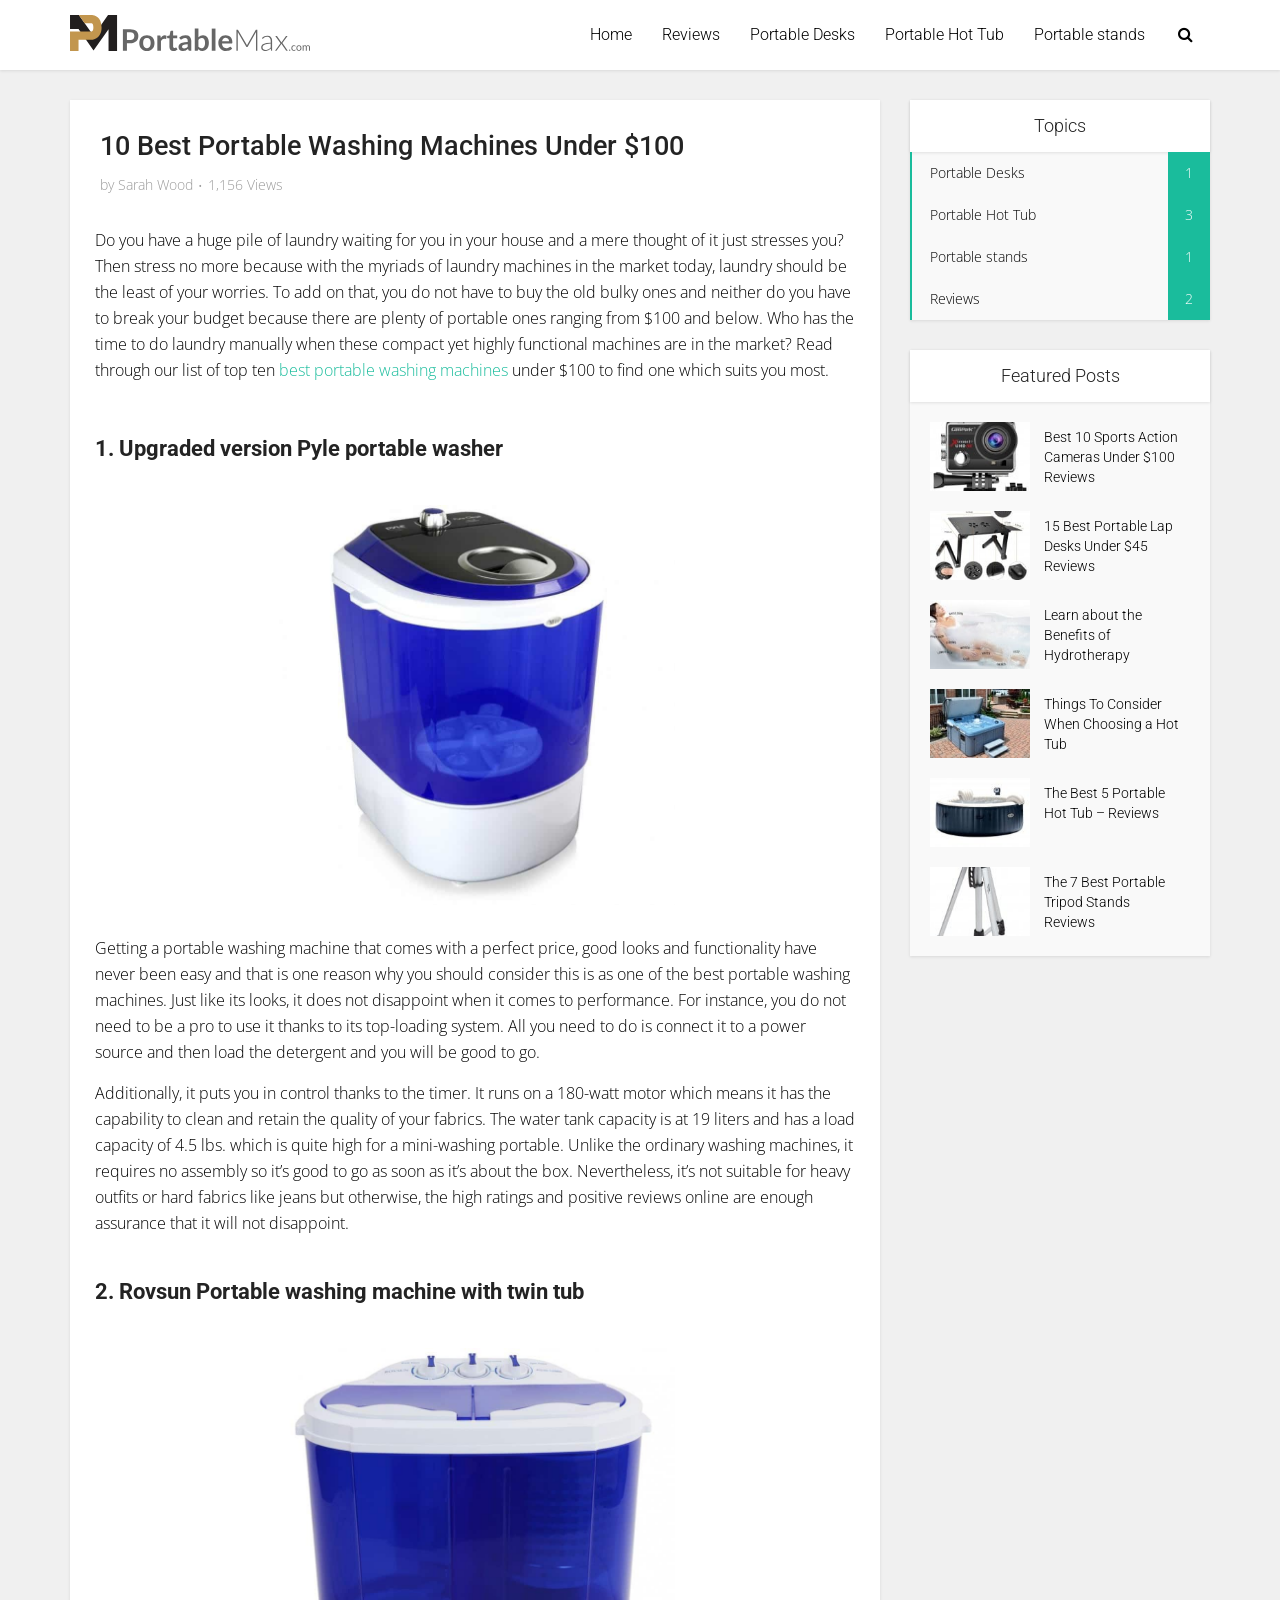
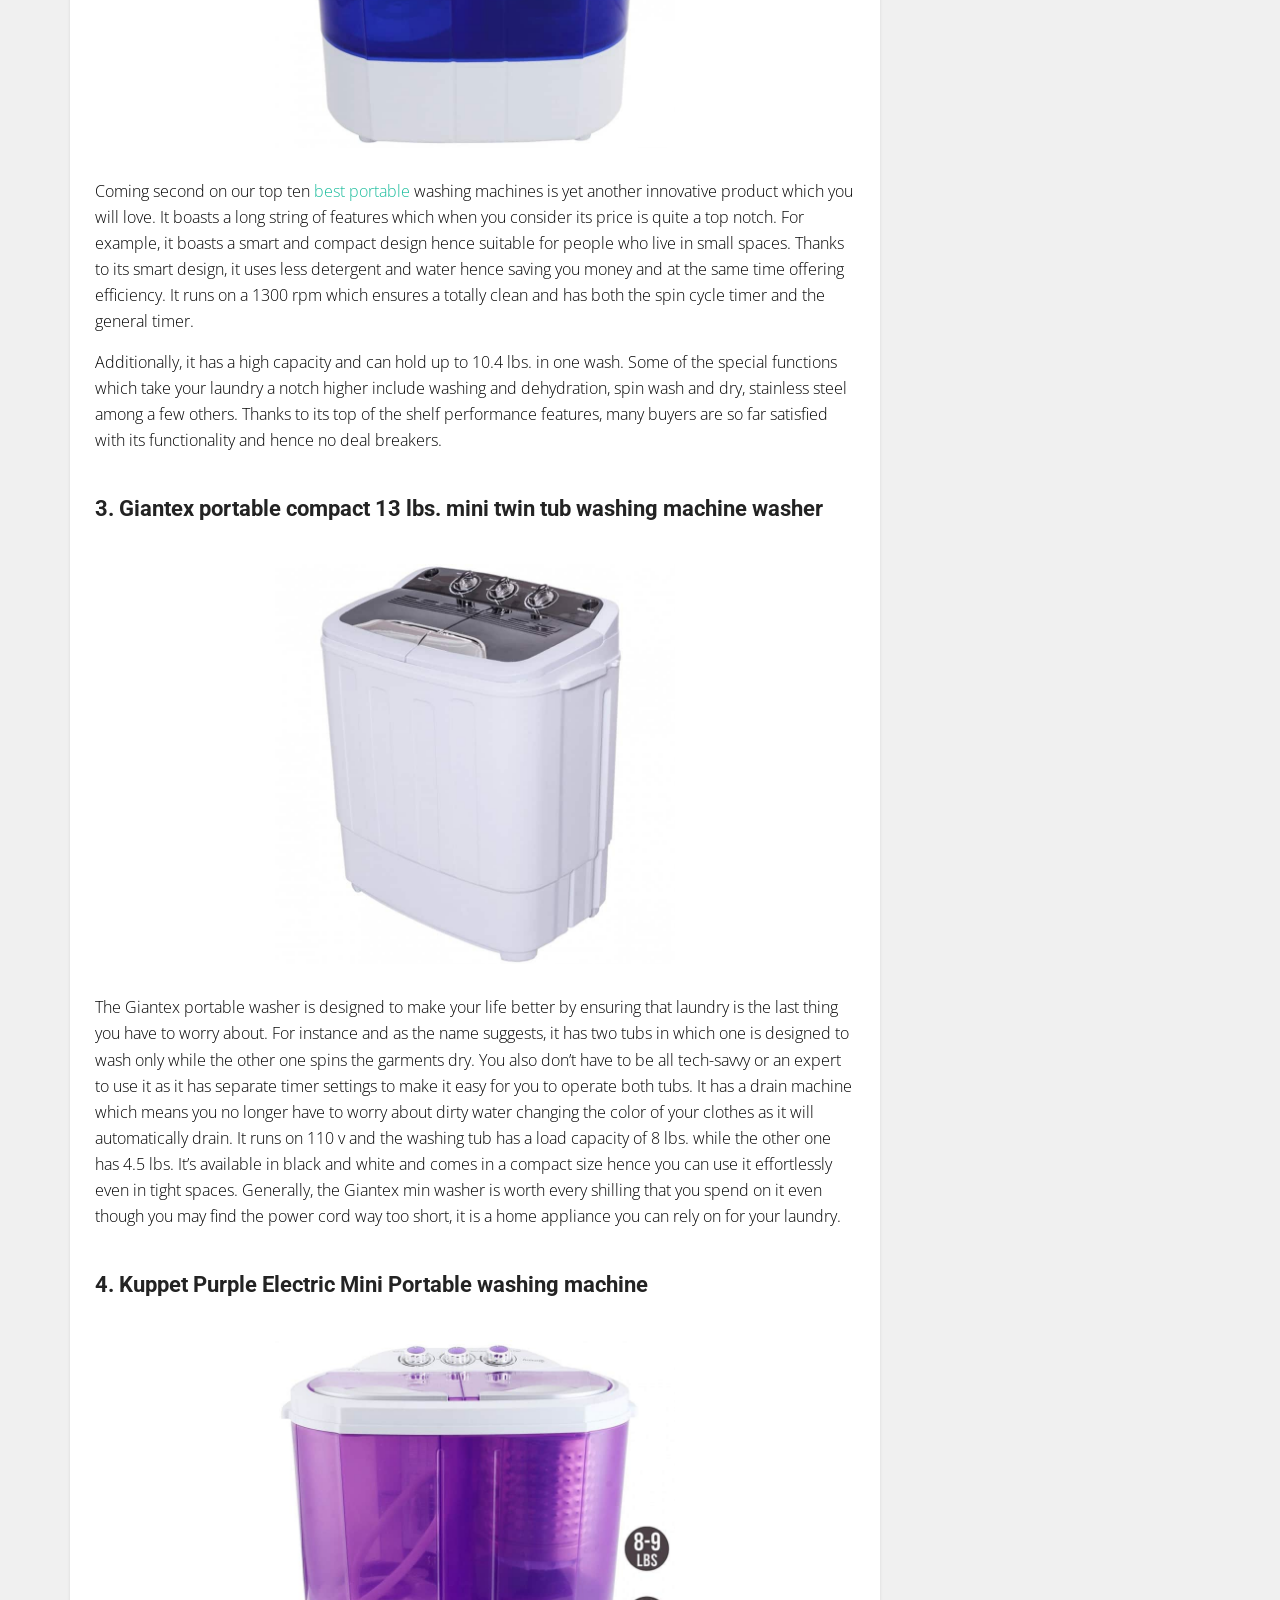
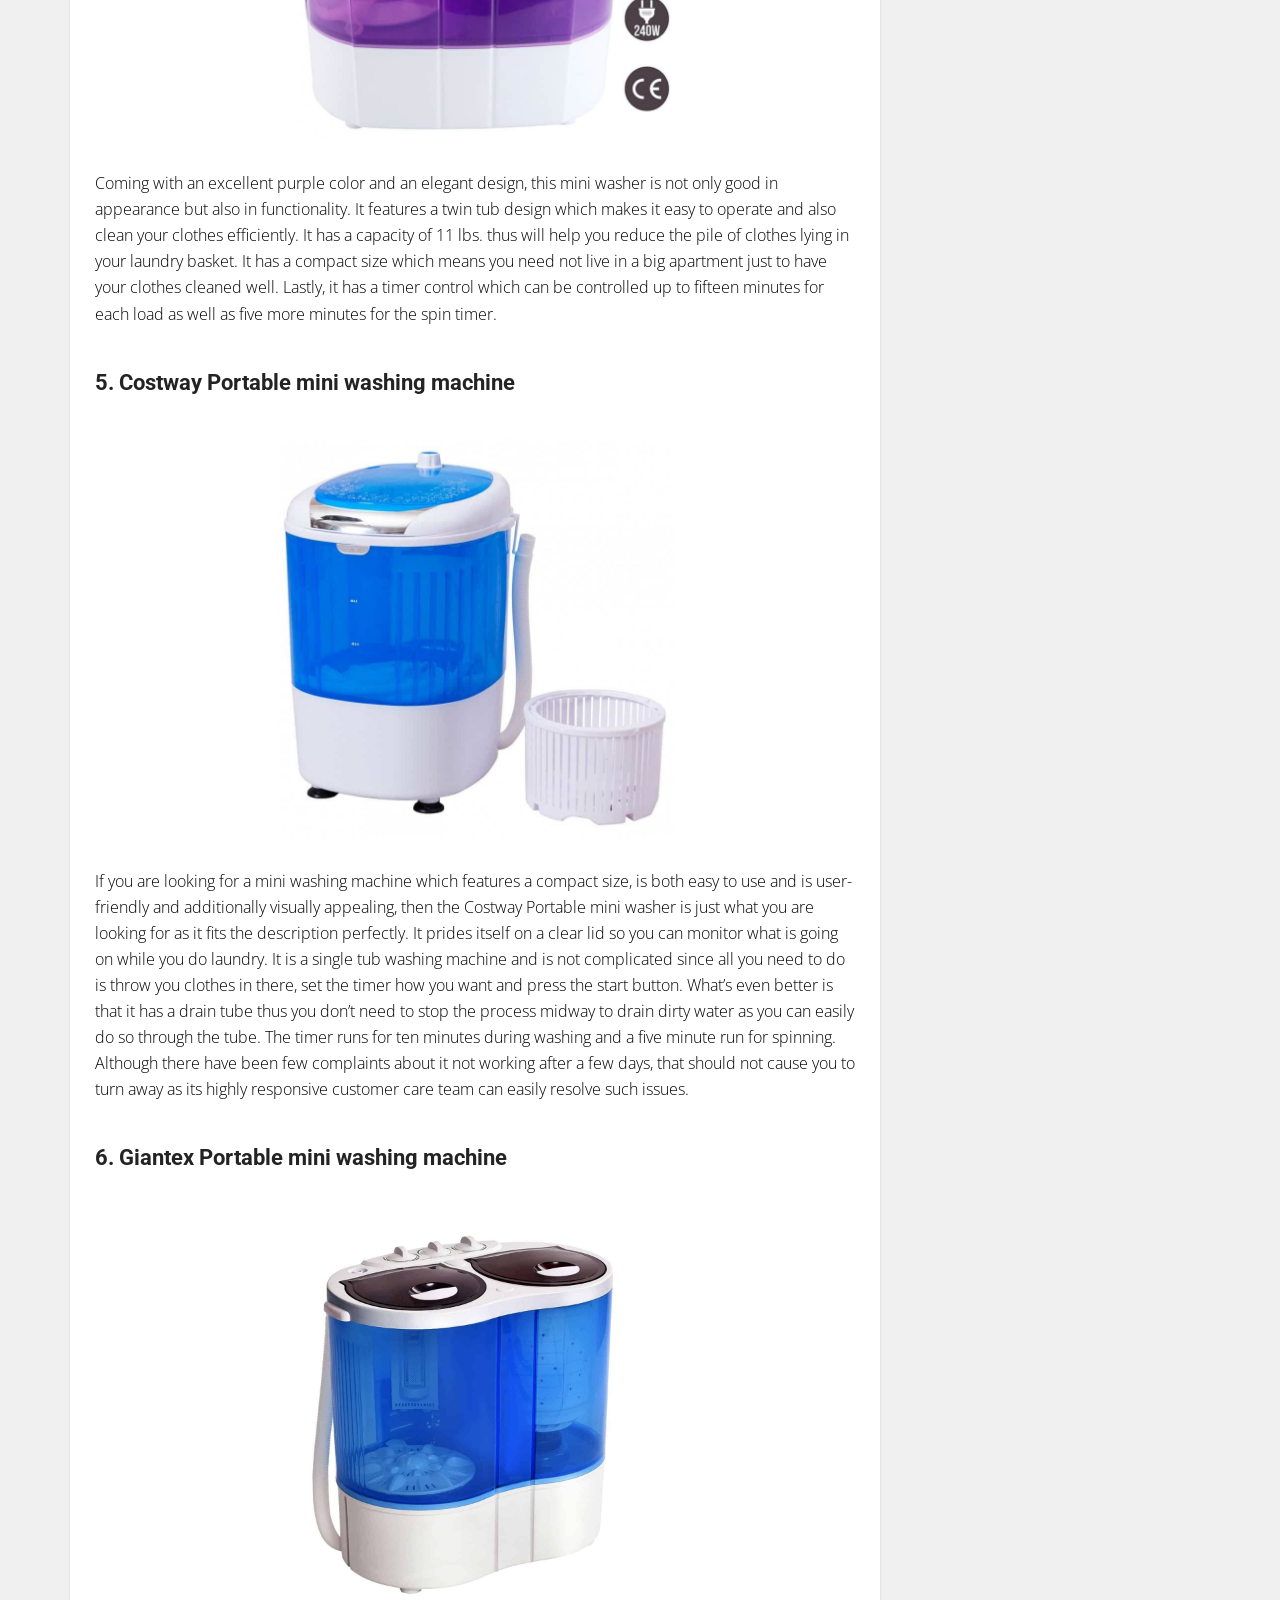
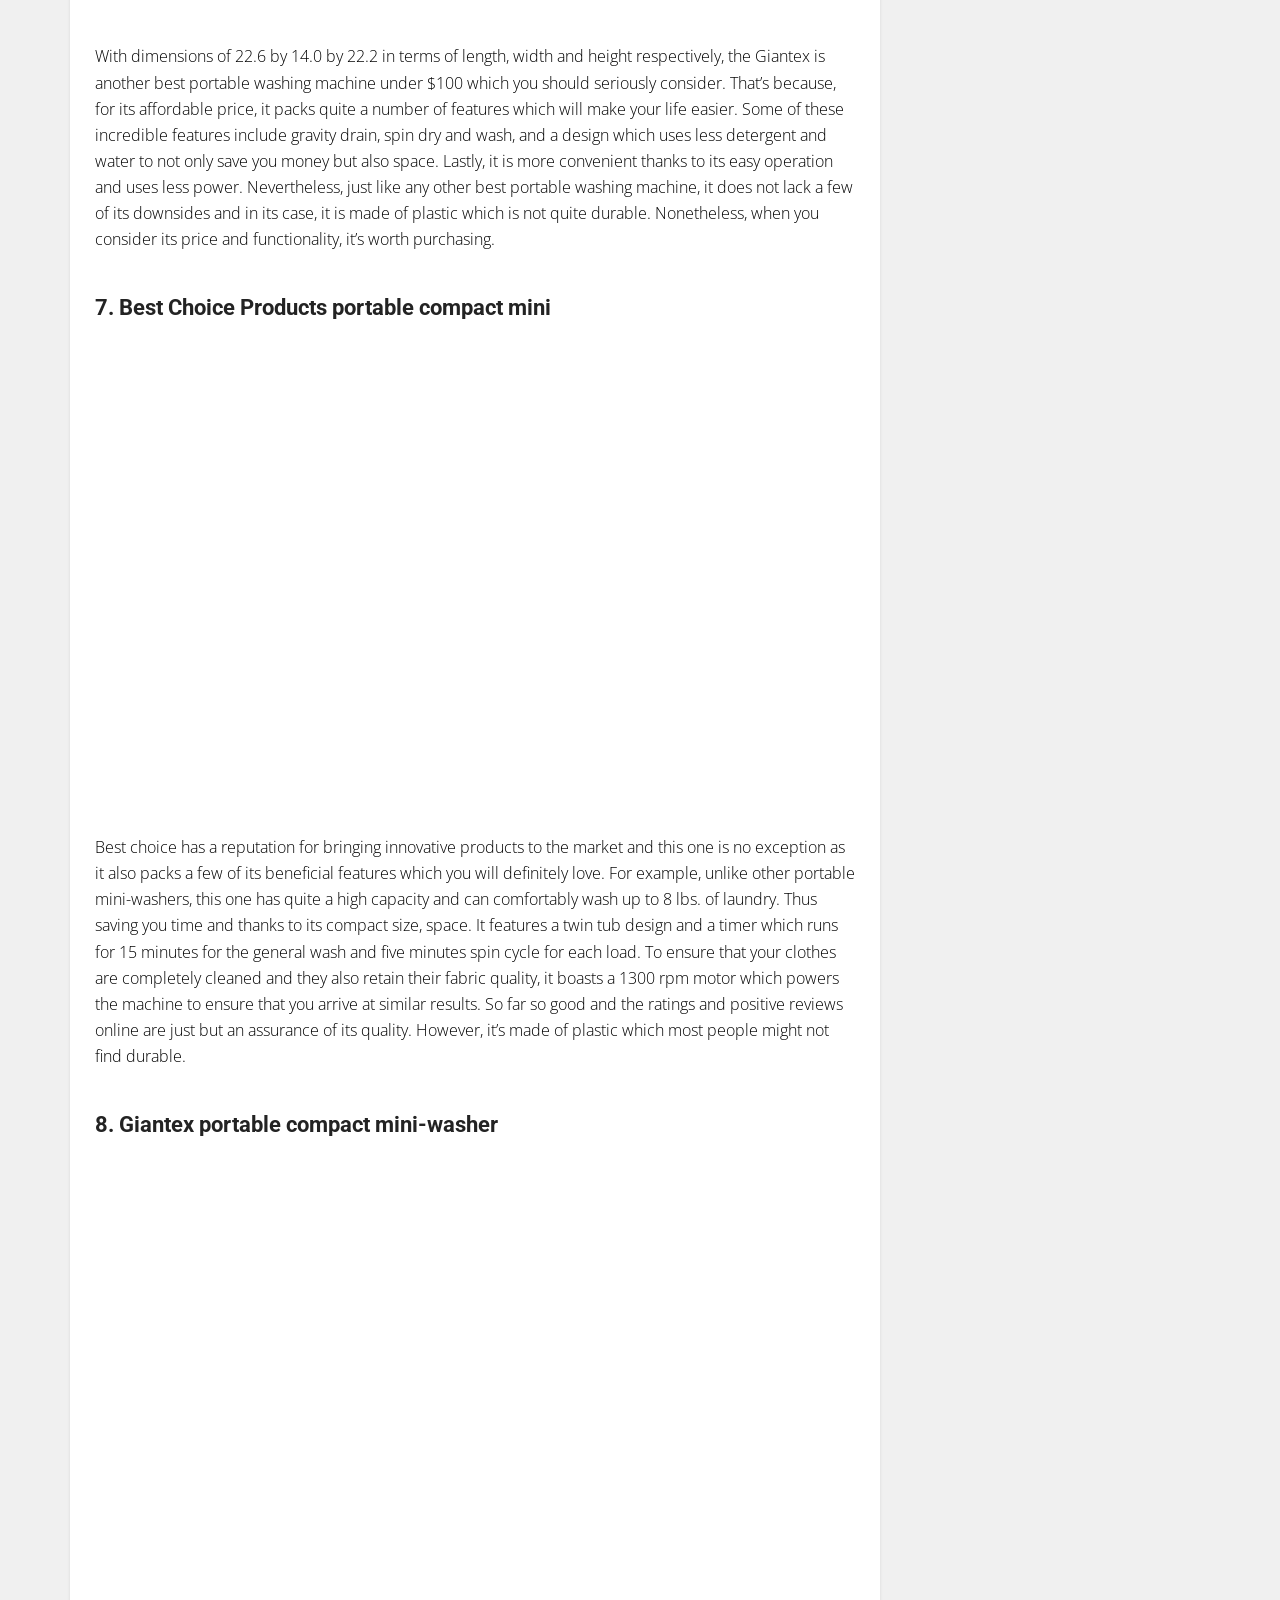
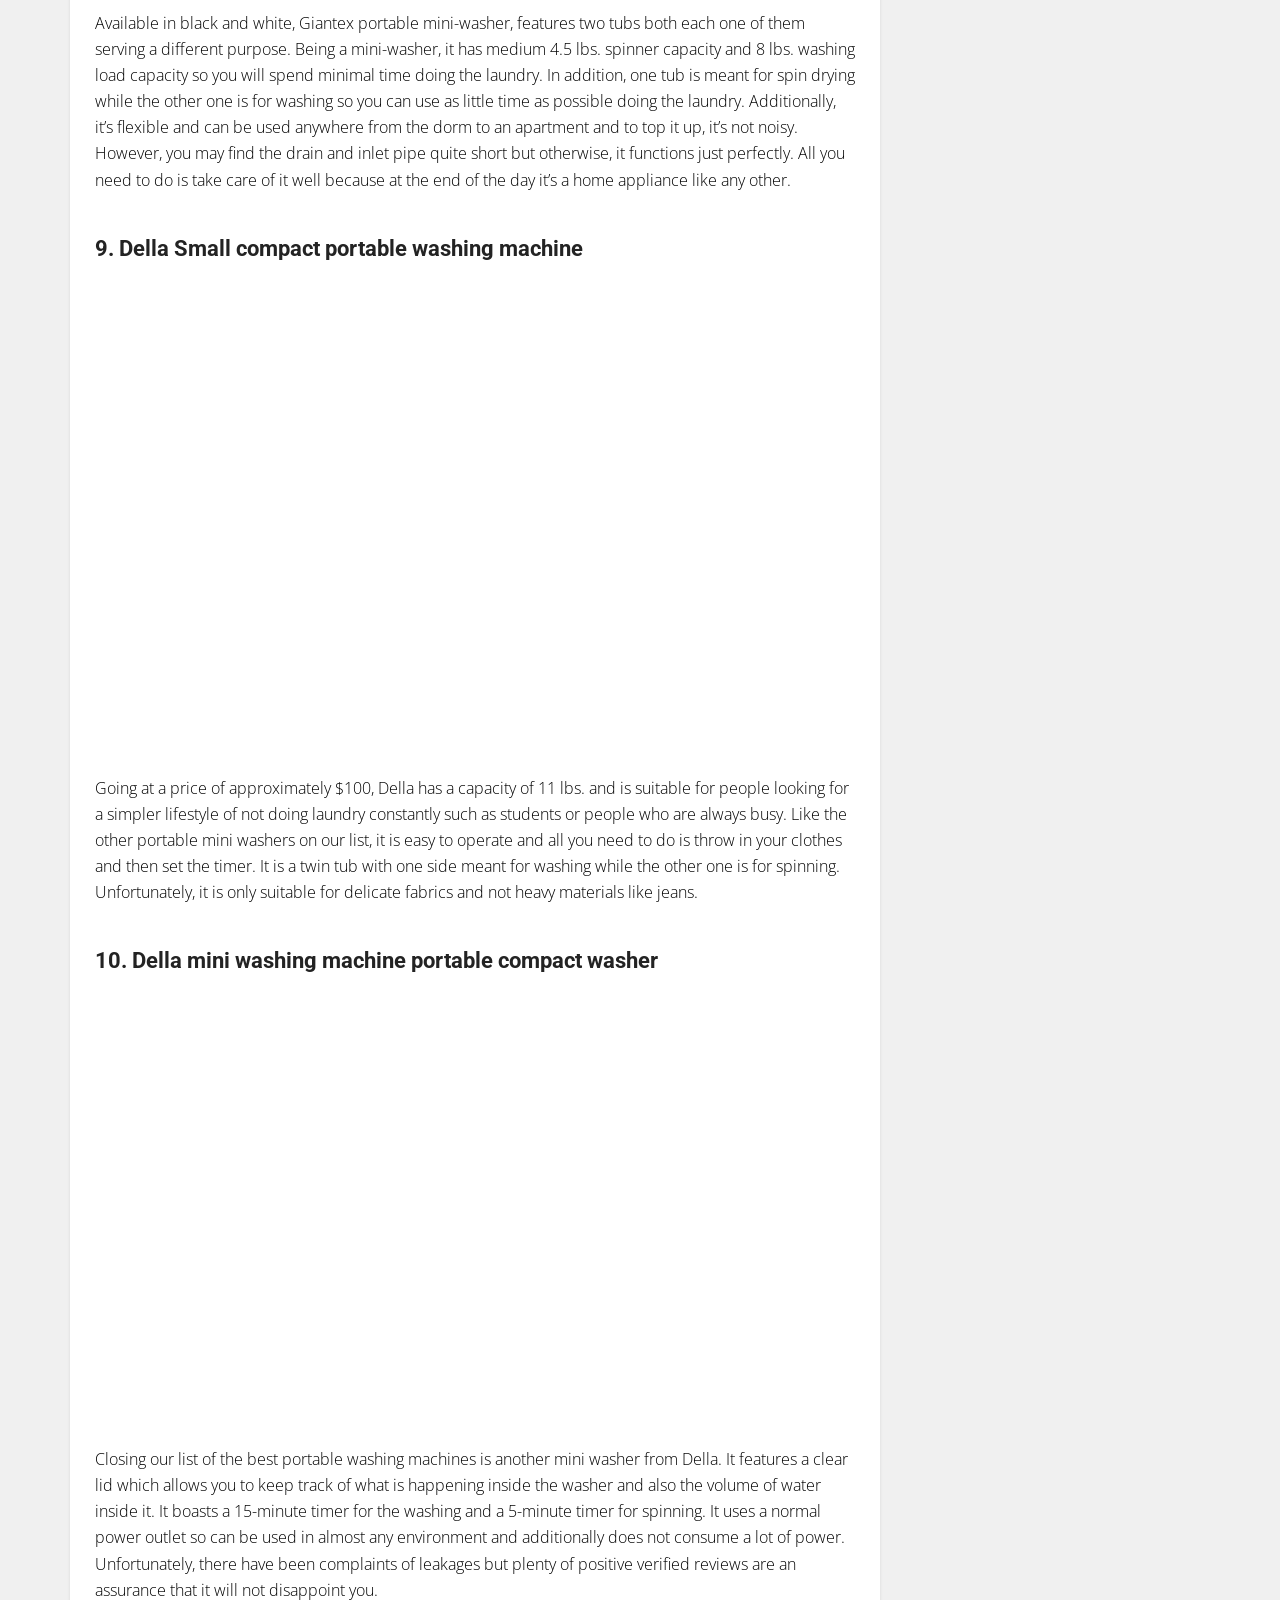
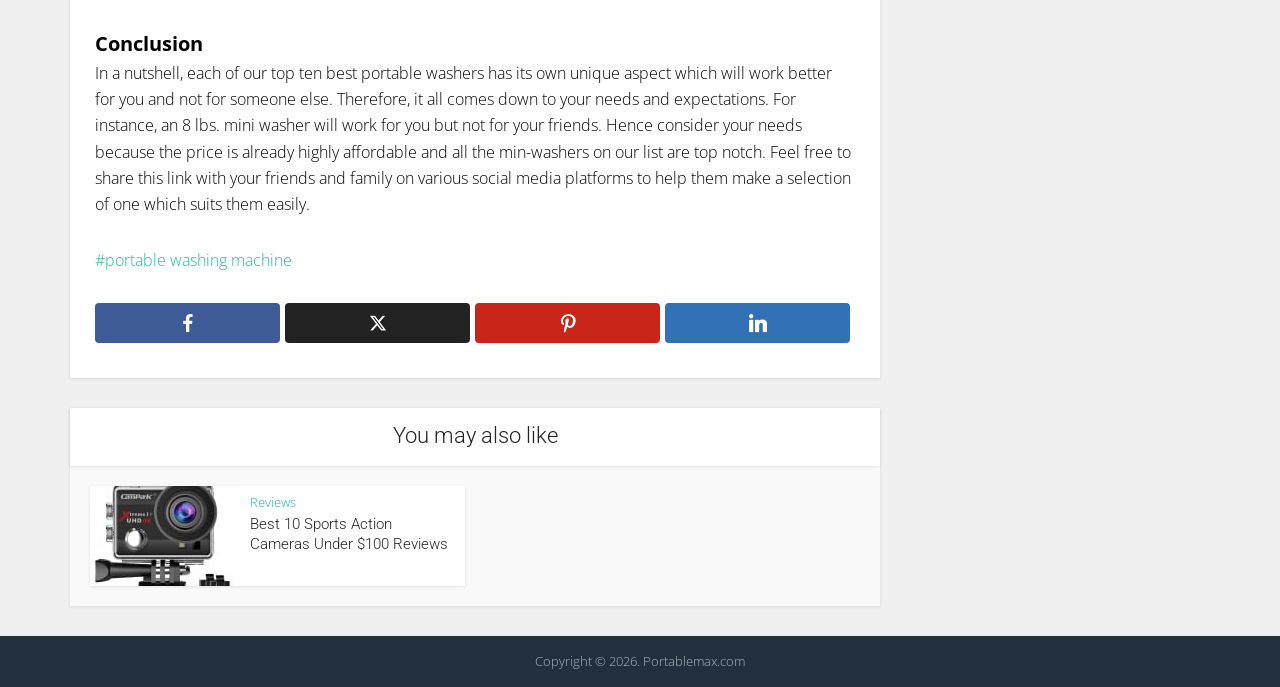
==== commit 2e902412: "Set all pages to follow, index and add Cloudflare deploy workflow Replaced the staging noindex, nofo" ====
--- a/10-best-portable-washing-machines-under-100/index.html
+++ b/10-best-portable-washing-machines-under-100/index.html
@@ -7,7 +7,7 @@
 <meta name="viewport" content="user-scalable=yes, width=device-width, initial-scale=1.0, maximum-scale=1, minimum-scale=1">
 <link rel="profile" href="https://gmpg.org/xfn/11" />
 
-<meta name="robots" content="noindex, nofollow" />
+<meta name="robots" content="follow, index, max-snippet:-1, max-video-preview:-1, max-image-preview:large">
 	<style>img:is([sizes="auto" i], [sizes^="auto," i]) { contain-intrinsic-size: 3000px 1500px }</style>
 	
 	<!-- This site is optimized with the Yoast SEO plugin v23.5 - https://yoast.com/wordpress/plugins/seo/ -->
